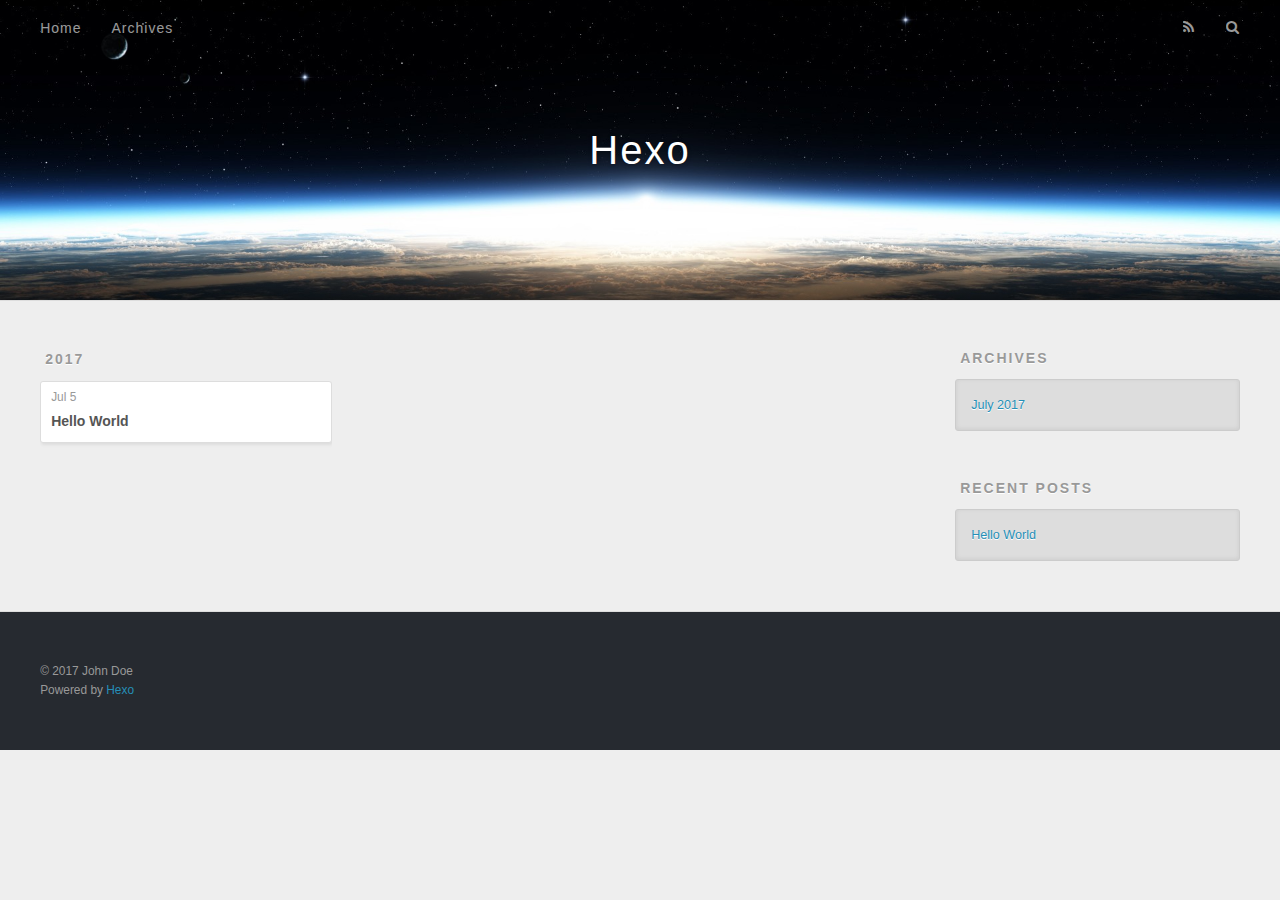
==== archives/index.html @ b9a2b040 "Site updated: 2017-07-05 23:31:53" ====
<!DOCTYPE html>
<html>
<head>
  <meta charset="utf-8">
  
  <title>Archives | Hexo</title>
  <meta name="viewport" content="width=device-width, initial-scale=1, maximum-scale=1">
  <meta property="og:type" content="website">
<meta property="og:title" content="Hexo">
<meta property="og:url" content="http://yoursite.com/archives/index.html">
<meta property="og:site_name" content="Hexo">
<meta name="twitter:card" content="summary">
<meta name="twitter:title" content="Hexo">
  
    <link rel="alternate" href="/atom.xml" title="Hexo" type="application/atom+xml">
  
  
    <link rel="icon" href="/favicon.png">
  
  
    <link href="//fonts.googleapis.com/css?family=Source+Code+Pro" rel="stylesheet" type="text/css">
  
  <link rel="stylesheet" href="/css/style.css">
  

</head>

<body>
  <div id="container">
    <div id="wrap">
      <header id="header">
  <div id="banner"></div>
  <div id="header-outer" class="outer">
    <div id="header-title" class="inner">
      <h1 id="logo-wrap">
        <a href="/" id="logo">Hexo</a>
      </h1>
      
    </div>
    <div id="header-inner" class="inner">
      <nav id="main-nav">
        <a id="main-nav-toggle" class="nav-icon"></a>
        
          <a class="main-nav-link" href="/">Home</a>
        
          <a class="main-nav-link" href="/archives">Archives</a>
        
      </nav>
      <nav id="sub-nav">
        
          <a id="nav-rss-link" class="nav-icon" href="/atom.xml" title="RSS Feed"></a>
        
        <a id="nav-search-btn" class="nav-icon" title="Search"></a>
      </nav>
      <div id="search-form-wrap">
        <form action="//google.com/search" method="get" accept-charset="UTF-8" class="search-form"><input type="search" name="q" class="search-form-input" placeholder="Search"><button type="submit" class="search-form-submit">&#xF002;</button><input type="hidden" name="sitesearch" value="http://yoursite.com"></form>
      </div>
    </div>
  </div>
</header>
      <div class="outer">
        <section id="main">
  
  
    
    
      
      
      <section class="archives-wrap">
        <div class="archive-year-wrap">
          <a href="/archives/2017" class="archive-year">2017</a>
        </div>
        <div class="archives">
    
    <article class="archive-article archive-type-post">
  <div class="archive-article-inner">
    <header class="archive-article-header">
      <a href="/2017/07/05/hello-world/" class="archive-article-date">
  <time datetime="2017-07-05T15:26:20.000Z" itemprop="datePublished">Jul 5</time>
</a>
      
  
    <h1 itemprop="name">
      <a class="archive-article-title" href="/2017/07/05/hello-world/">Hello World</a>
    </h1>
  

    </header>
  </div>
</article>
  
  
    </div></section>
  

</section>
        
          <aside id="sidebar">
  
    

  
    

  
    
  
    
  <div class="widget-wrap">
    <h3 class="widget-title">Archives</h3>
    <div class="widget">
      <ul class="archive-list"><li class="archive-list-item"><a class="archive-list-link" href="/archives/2017/07/">July 2017</a></li></ul>
    </div>
  </div>


  
    
  <div class="widget-wrap">
    <h3 class="widget-title">Recent Posts</h3>
    <div class="widget">
      <ul>
        
          <li>
            <a href="/2017/07/05/hello-world/">Hello World</a>
          </li>
        
      </ul>
    </div>
  </div>

  
</aside>
        
      </div>
      <footer id="footer">
  
  <div class="outer">
    <div id="footer-info" class="inner">
      &copy; 2017 John Doe<br>
      Powered by <a href="http://hexo.io/" target="_blank">Hexo</a>
    </div>
  </div>
</footer>
    </div>
    <nav id="mobile-nav">
  
    <a href="/" class="mobile-nav-link">Home</a>
  
    <a href="/archives" class="mobile-nav-link">Archives</a>
  
</nav>
    

<script src="//ajax.googleapis.com/ajax/libs/jquery/2.0.3/jquery.min.js"></script>


  <link rel="stylesheet" href="/fancybox/jquery.fancybox.css">
  <script src="/fancybox/jquery.fancybox.pack.js"></script>


<script src="/js/script.js"></script>

  </div>
</body>
</html>
---- css/style.css ----
body {
  width: 100%;
}
body:before,
body:after {
  content: "";
  display: table;
}
body:after {
  clear: both;
}
html,
body,
div,
span,
applet,
object,
iframe,
h1,
h2,
h3,
h4,
h5,
h6,
p,
blockquote,
pre,
a,
abbr,
acronym,
address,
big,
cite,
code,
del,
dfn,
em,
img,
ins,
kbd,
q,
s,
samp,
small,
strike,
strong,
sub,
sup,
tt,
var,
dl,
dt,
dd,
ol,
ul,
li,
fieldset,
form,
label,
legend,
table,
caption,
tbody,
tfoot,
thead,
tr,
th,
td {
  margin: 0;
  padding: 0;
  border: 0;
  outline: 0;
  font-weight: inherit;
  font-style: inherit;
  font-family: inherit;
  font-size: 100%;
  vertical-align: baseline;
}
body {
  line-height: 1;
  color: #000;
  background: #fff;
}
ol,
ul {
  list-style: none;
}
table {
  border-collapse: separate;
  border-spacing: 0;
  vertical-align: middle;
}
caption,
th,
td {
  text-align: left;
  font-weight: normal;
  vertical-align: middle;
}
a img {
  border: none;
}
input,
button {
  margin: 0;
  padding: 0;
}
input::-moz-focus-inner,
button::-moz-focus-inner {
  border: 0;
  padding: 0;
}
@font-face {
  font-family: FontAwesome;
  font-style: normal;
  font-weight: normal;
  src: url("fonts/fontawesome-webfont.eot?v=#4.0.3");
  src: url("fonts/fontawesome-webfont.eot?#iefix&v=#4.0.3") format("embedded-opentype"), url("fonts/fontawesome-webfont.woff?v=#4.0.3") format("woff"), url("fonts/fontawesome-webfont.ttf?v=#4.0.3") format("truetype"), url("fonts/fontawesome-webfont.svg#fontawesomeregular?v=#4.0.3") format("svg");
}
html,
body,
#container {
  height: 100%;
}
body {
  background: #eee;
  font: 14px "Helvetica Neue", Helvetica, Arial, sans-serif;
  -webkit-text-size-adjust: 100%;
}
.outer {
  max-width: 1220px;
  margin: 0 auto;
  padding: 0 20px;
}
.outer:before,
.outer:after {
  content: "";
  display: table;
}
.outer:after {
  clear: both;
}
.inner {
  display: inline;
  float: left;
  width: 98.33333333333333%;
  margin: 0 0.833333333333333%;
}
.left,
.alignleft {
  float: left;
}
.right,
.alignright {
  float: right;
}
.clear {
  clear: both;
}
#container {
  position: relative;
}
.mobile-nav-on {
  overflow: hidden;
}
#wrap {
  height: 100%;
  width: 100%;
  position: absolute;
  top: 0;
  left: 0;
  -webkit-transition: 0.2s ease-out;
  -moz-transition: 0.2s ease-out;
  -ms-transition: 0.2s ease-out;
  transition: 0.2s ease-out;
  z-index: 1;
  background: #eee;
}
.mobile-nav-on #wrap {
  left: 280px;
}
@media screen and (min-width: 768px) {
  #main {
    display: inline;
    float: left;
    width: 73.33333333333333%;
    margin: 0 0.833333333333333%;
  }
}
.article-date,
.article-category-link,
.archive-year,
.widget-title {
  text-decoration: none;
  text-transform: uppercase;
  letter-spacing: 2px;
  color: #999;
  margin-bottom: 1em;
  margin-left: 5px;
  line-height: 1em;
  text-shadow: 0 1px #fff;
  font-weight: bold;
}
.article-inner,
.archive-article-inner {
  background: #fff;
  -webkit-box-shadow: 1px 2px 3px #ddd;
  box-shadow: 1px 2px 3px #ddd;
  border: 1px solid #ddd;
  border-radius: 3px;
}
.article-entry h1,
.widget h1 {
  font-size: 2em;
}
.article-entry h2,
.widget h2 {
  font-size: 1.5em;
}
.article-entry h3,
.widget h3 {
  font-size: 1.3em;
}
.article-entry h4,
.widget h4 {
  font-size: 1.2em;
}
.article-entry h5,
.widget h5 {
  font-size: 1em;
}
.article-entry h6,
.widget h6 {
  font-size: 1em;
  color: #999;
}
.article-entry hr,
.widget hr {
  border: 1px dashed #ddd;
}
.article-entry strong,
.widget strong {
  font-weight: bold;
}
.article-entry em,
.widget em,
.article-entry cite,
.widget cite {
  font-style: italic;
}
.article-entry sup,
.widget sup,
.article-entry sub,
.widget sub {
  font-size: 0.75em;
  line-height: 0;
  position: relative;
  vertical-align: baseline;
}
.article-entry sup,
.widget sup {
  top: -0.5em;
}
.article-entry sub,
.widget sub {
  bottom: -0.2em;
}
.article-entry small,
.widget small {
  font-size: 0.85em;
}
.article-entry acronym,
.widget acronym,
.article-entry abbr,
.widget abbr {
  border-bottom: 1px dotted;
}
.article-entry ul,
.widget ul,
.article-entry ol,
.widget ol,
.article-entry dl,
.widget dl {
  margin: 0 20px;
  line-height: 1.6em;
}
.article-entry ul ul,
.widget ul ul,
.article-entry ol ul,
.widget ol ul,
.article-entry ul ol,
.widget ul ol,
.article-entry ol ol,
.widget ol ol {
  margin-top: 0;
  margin-bottom: 0;
}
.article-entry ul,
.widget ul {
  list-style: disc;
}
.article-entry ol,
.widget ol {
  list-style: decimal;
}
.article-entry dt,
.widget dt {
  font-weight: bold;
}
#header {
  height: 300px;
  position: relative;
  border-bottom: 1px solid #ddd;
}
#header:before,
#header:after {
  content: "";
  position: absolute;
  left: 0;
  right: 0;
  height: 40px;
}
#header:before {
  top: 0;
  background: -webkit-linear-gradient(rgba(0,0,0,0.2), transparent);
  background: -moz-linear-gradient(rgba(0,0,0,0.2), transparent);
  background: -ms-linear-gradient(rgba(0,0,0,0.2), transparent);
  background: linear-gradient(rgba(0,0,0,0.2), transparent);
}
#header:after {
  bottom: 0;
  background: -webkit-linear-gradient(transparent, rgba(0,0,0,0.2));
  background: -moz-linear-gradient(transparent, rgba(0,0,0,0.2));
  background: -ms-linear-gradient(transparent, rgba(0,0,0,0.2));
  background: linear-gradient(transparent, rgba(0,0,0,0.2));
}
#header-outer {
  height: 100%;
  position: relative;
}
#header-inner {
  position: relative;
  overflow: hidden;
}
#banner {
  position: absolute;
  top: 0;
  left: 0;
  width: 100%;
  height: 100%;
  background: url("images/banner.jpg") center #000;
  -webkit-background-size: cover;
  -moz-background-size: cover;
  background-size: cover;
  z-index: -1;
}
#header-title {
  text-align: center;
  height: 40px;
  position: absolute;
  top: 50%;
  left: 0;
  margin-top: -20px;
}
#logo,
#subtitle {
  text-decoration: none;
  color: #fff;
  font-weight: 300;
  text-shadow: 0 1px 4px rgba(0,0,0,0.3);
}
#logo {
  font-size: 40px;
  line-height: 40px;
  letter-spacing: 2px;
}
#subtitle {
  font-size: 16px;
  line-height: 16px;
  letter-spacing: 1px;
}
#subtitle-wrap {
  margin-top: 16px;
}
#main-nav {
  float: left;
  margin-left: -15px;
}
.nav-icon,
.main-nav-link {
  float: left;
  color: #fff;
  opacity: 0.6;
  text-decoration: none;
  text-shadow: 0 1px rgba(0,0,0,0.2);
  -webkit-transition: opacity 0.2s;
  -moz-transition: opacity 0.2s;
  -ms-transition: opacity 0.2s;
  transition: opacity 0.2s;
  display: block;
  padding: 20px 15px;
}
.nav-icon:hover,
.main-nav-link:hover {
  opacity: 1;
}
.nav-icon {
  font-family: FontAwesome;
  text-align: center;
  font-size: 14px;
  width: 14px;
  height: 14px;
  padding: 20px 15px;
  position: relative;
  cursor: pointer;
}
.main-nav-link {
  font-weight: 300;
  letter-spacing: 1px;
}
@media screen and (max-width: 479px) {
  .main-nav-link {
    display: none;
  }
}
#main-nav-toggle {
  display: none;
}
#main-nav-toggle:before {
  content: "\f0c9";
}
@media screen and (max-width: 479px) {
  #main-nav-toggle {
    display: block;
  }
}
#sub-nav {
  float: right;
  margin-right: -15px;
}
#nav-rss-link:before {
  content: "\f09e";
}
#nav-search-btn:before {
  content: "\f002";
}
#search-form-wrap {
  position: absolute;
  top: 15px;
  width: 150px;
  height: 30px;
  right: -150px;
  opacity: 0;
  -webkit-transition: 0.2s ease-out;
  -moz-transition: 0.2s ease-out;
  -ms-transition: 0.2s ease-out;
  transition: 0.2s ease-out;
}
#search-form-wrap.on {
  opacity: 1;
  right: 0;
}
@media screen and (max-width: 479px) {
  #search-form-wrap {
    width: 100%;
    right: -100%;
  }
}
.search-form {
  position: absolute;
  top: 0;
  left: 0;
  right: 0;
  background: #fff;
  padding: 5px 15px;
  border-radius: 15px;
  -webkit-box-shadow: 0 0 10px rgba(0,0,0,0.3);
  box-shadow: 0 0 10px rgba(0,0,0,0.3);
}
.search-form-input {
  border: none;
  background: none;
  color: #555;
  width: 100%;
  font: 13px "Helvetica Neue", Helvetica, Arial, sans-serif;
  outline: none;
}
.search-form-input::-webkit-search-results-decoration,
.search-form-input::-webkit-search-cancel-button {
  -webkit-appearance: none;
}
.search-form-submit {
  position: absolute;
  top: 50%;
  right: 10px;
  margin-top: -7px;
  font: 13px FontAwesome;
  border: none;
  background: none;
  color: #bbb;
  cursor: pointer;
}
.search-form-submit:hover,
.search-form-submit:focus {
  color: #777;
}
.article {
  margin: 50px 0;
}
.article-inner {
  overflow: hidden;
}
.article-meta:before,
.article-meta:after {
  content: "";
  display: table;
}
.article-meta:after {
  clear: both;
}
.article-date {
  float: left;
}
.article-category {
  float: left;
  line-height: 1em;
  color: #ccc;
  text-shadow: 0 1px #fff;
  margin-left: 8px;
}
.article-category:before {
  content: "\2022";
}
.article-category-link {
  margin: 0 12px 1em;
}
.article-header {
  padding: 20px 20px 0;
}
.article-title {
  text-decoration: none;
  font-size: 2em;
  font-weight: bold;
  color: #555;
  line-height: 1.1em;
  -webkit-transition: color 0.2s;
  -moz-transition: color 0.2s;
  -ms-transition: color 0.2s;
  transition: color 0.2s;
}
a.article-title:hover {
  color: #258fb8;
}
.article-entry {
  color: #555;
  padding: 0 20px;
}
.article-entry:before,
.article-entry:after {
  content: "";
  display: table;
}
.article-entry:after {
  clear: both;
}
.article-entry p,
.article-entry table {
  line-height: 1.6em;
  margin: 1.6em 0;
}
.article-entry h1,
.article-entry h2,
.article-entry h3,
.article-entry h4,
.article-entry h5,
.article-entry h6 {
  font-weight: bold;
}
.article-entry h1,
.article-entry h2,
.article-entry h3,
.article-entry h4,
.article-entry h5,
.article-entry h6 {
  line-height: 1.1em;
  margin: 1.1em 0;
}
.article-entry a {
  color: #258fb8;
  text-decoration: none;
}
.article-entry a:hover {
  text-decoration: underline;
}
.article-entry ul,
.article-entry ol,
.article-entry dl {
  margin-top: 1.6em;
  margin-bottom: 1.6em;
}
.article-entry img,
.article-entry video {
  max-width: 100%;
  height: auto;
  display: block;
  margin: auto;
}
.article-entry iframe {
  border: none;
}
.article-entry table {
  width: 100%;
  border-collapse: collapse;
  border-spacing: 0;
}
.article-entry th {
  font-weight: bold;
  border-bottom: 3px solid #ddd;
  padding-bottom: 0.5em;
}
.article-entry td {
  border-bottom: 1px solid #ddd;
  padding: 10px 0;
}
.article-entry blockquote {
  font-family: Georgia, "Times New Roman", serif;
  font-size: 1.4em;
  margin: 1.6em 20px;
  text-align: center;
}
.article-entry blockquote footer {
  font-size: 14px;
  margin: 1.6em 0;
  font-family: "Helvetica Neue", Helvetica, Arial, sans-serif;
}
.article-entry blockquote footer cite:before {
  content: "—";
  padding: 0 0.5em;
}
.article-entry .pullquote {
  text-align: left;
  width: 45%;
  margin: 0;
}
.article-entry .pullquote.left {
  margin-left: 0.5em;
  margin-right: 1em;
}
.article-entry .pullquote.right {
  margin-right: 0.5em;
  margin-left: 1em;
}
.article-entry .caption {
  color: #999;
  display: block;
  font-size: 0.9em;
  margin-top: 0.5em;
  position: relative;
  text-align: center;
}
.article-entry .video-container {
  position: relative;
  padding-top: 56.25%;
  height: 0;
  overflow: hidden;
}
.article-entry .video-container iframe,
.article-entry .video-container object,
.article-entry .video-container embed {
  position: absolute;
  top: 0;
  left: 0;
  width: 100%;
  height: 100%;
  margin-top: 0;
}
.article-more-link a {
  display: inline-block;
  line-height: 1em;
  padding: 6px 15px;
  border-radius: 15px;
  background: #eee;
  color: #999;
  text-shadow: 0 1px #fff;
  text-decoration: none;
}
.article-more-link a:hover {
  background: #258fb8;
  color: #fff;
  text-decoration: none;
  text-shadow: 0 1px #1e7293;
}
.article-footer {
  font-size: 0.85em;
  line-height: 1.6em;
  border-top: 1px solid #ddd;
  padding-top: 1.6em;
  margin: 0 20px 20px;
}
.article-footer:before,
.article-footer:after {
  content: "";
  display: table;
}
.article-footer:after {
  clear: both;
}
.article-footer a {
  color: #999;
  text-decoration: none;
}
.article-footer a:hover {
  color: #555;
}
.article-tag-list-item {
  float: left;
  margin-right: 10px;
}
.article-tag-list-link:before {
  content: "#";
}
.article-comment-link {
  float: right;
}
.article-comment-link:before {
  content: "\f075";
  font-family: FontAwesome;
  padding-right: 8px;
}
.article-share-link {
  cursor: pointer;
  float: right;
  margin-left: 20px;
}
.article-share-link:before {
  content: "\f064";
  font-family: FontAwesome;
  padding-right: 6px;
}
#article-nav {
  position: relative;
}
#article-nav:before,
#article-nav:after {
  content: "";
  display: table;
}
#article-nav:after {
  clear: both;
}
@media screen and (min-width: 768px) {
  #article-nav {
    margin: 50px 0;
  }
  #article-nav:before {
    width: 8px;
    height: 8px;
    position: absolute;
    top: 50%;
    left: 50%;
    margin-top: -4px;
    margin-left: -4px;
    content: "";
    border-radius: 50%;
    background: #ddd;
    -webkit-box-shadow: 0 1px 2px #fff;
    box-shadow: 0 1px 2px #fff;
  }
}
.article-nav-link-wrap {
  text-decoration: none;
  text-shadow: 0 1px #fff;
  color: #999;
  -webkit-box-sizing: border-box;
  -moz-box-sizing: border-box;
  box-sizing: border-box;
  margin-top: 50px;
  text-align: center;
  display: block;
}
.article-nav-link-wrap:hover {
  color: #555;
}
@media screen and (min-width: 768px) {
  .article-nav-link-wrap {
    width: 50%;
    margin-top: 0;
  }
}
@media screen and (min-width: 768px) {
  #article-nav-newer {
    float: left;
    text-align: right;
    padding-right: 20px;
  }
}
@media screen and (min-width: 768px) {
  #article-nav-older {
    float: right;
    text-align: left;
    padding-left: 20px;
  }
}
.article-nav-caption {
  text-transform: uppercase;
  letter-spacing: 2px;
  color: #ddd;
  line-height: 1em;
  font-weight: bold;
}
#article-nav-newer .article-nav-caption {
  margin-right: -2px;
}
.article-nav-title {
  font-size: 0.85em;
  line-height: 1.6em;
  margin-top: 0.5em;
}
.article-share-box {
  position: absolute;
  display: none;
  background: #fff;
  -webkit-box-shadow: 1px 2px 10px rgba(0,0,0,0.2);
  box-shadow: 1px 2px 10px rgba(0,0,0,0.2);
  border-radius: 3px;
  margin-left: -145px;
  overflow: hidden;
  z-index: 1;
}
.article-share-box.on {
  display: block;
}
.article-share-input {
  width: 100%;
  background: none;
  -webkit-box-sizing: border-box;
  -moz-box-sizing: border-box;
  box-sizing: border-box;
  font: 14px "Helvetica Neue", Helvetica, Arial, sans-serif;
  padding: 0 15px;
  color: #555;
  outline: none;
  border: 1px solid #ddd;
  border-radius: 3px 3px 0 0;
  height: 36px;
  line-height: 36px;
}
.article-share-links {
  background: #eee;
}
.article-share-links:before,
.article-share-links:after {
  content: "";
  display: table;
}
.article-share-links:after {
  clear: both;
}
.article-share-twitter,
.article-share-facebook,
.article-share-pinterest,
.article-share-google {
  width: 50px;
  height: 36px;
  display: block;
  float: left;
  position: relative;
  color: #999;
  text-shadow: 0 1px #fff;
}
.article-share-twitter:before,
.article-share-facebook:before,
.article-share-pinterest:before,
.article-share-google:before {
  font-size: 20px;
  font-family: FontAwesome;
  width: 20px;
  height: 20px;
  position: absolute;
  top: 50%;
  left: 50%;
  margin-top: -10px;
  margin-left: -10px;
  text-align: center;
}
.article-share-twitter:hover,
.article-share-facebook:hover,
.article-share-pinterest:hover,
.article-share-google:hover {
  color: #fff;
}
.article-share-twitter:before {
  content: "\f099";
}
.article-share-twitter:hover {
  background: #00aced;
  text-shadow: 0 1px #008abe;
}
.article-share-facebook:before {
  content: "\f09a";
}
.article-share-facebook:hover {
  background: #3b5998;
  text-shadow: 0 1px #2f477a;
}
.article-share-pinterest:before {
  content: "\f0d2";
}
.article-share-pinterest:hover {
  background: #cb2027;
  text-shadow: 0 1px #a21a1f;
}
.article-share-google:before {
  content: "\f0d5";
}
.article-share-google:hover {
  background: #dd4b39;
  text-shadow: 0 1px #be3221;
}
.article-gallery {
  background: #000;
  position: relative;
}
.article-gallery-photos {
  position: relative;
  overflow: hidden;
}
.article-gallery-img {
  display: none;
  max-width: 100%;
}
.article-gallery-img:first-child {
  display: block;
}
.article-gallery-img.loaded {
  position: absolute;
  display: block;
}
.article-gallery-img img {
  display: block;
  max-width: 100%;
  margin: 0 auto;
}
#comments {
  background: #fff;
  -webkit-box-shadow: 1px 2px 3px #ddd;
  box-shadow: 1px 2px 3px #ddd;
  padding: 20px;
  border: 1px solid #ddd;
  border-radius: 3px;
  margin: 50px 0;
}
#comments a {
  color: #258fb8;
}
.archives-wrap {
  margin: 50px 0;
}
.archives:before,
.archives:after {
  content: "";
  display: table;
}
.archives:after {
  clear: both;
}
.archive-year-wrap {
  margin-bottom: 1em;
}
.archives {
  -webkit-column-gap: 10px;
  -moz-column-gap: 10px;
  column-gap: 10px;
}
@media screen and (min-width: 480px) and (max-width: 767px) {
  .archives {
    -webkit-column-count: 2;
    -moz-column-count: 2;
    column-count: 2;
  }
}
@media screen and (min-width: 768px) {
  .archives {
    -webkit-column-count: 3;
    -moz-column-count: 3;
    column-count: 3;
  }
}
.archive-article {
  -webkit-column-break-inside: avoid;
  page-break-inside: avoid;
  overflow: hidden;
  break-inside: avoid-column;
}
.archive-article-inner {
  padding: 10px;
  margin-bottom: 15px;
}
.archive-article-title {
  text-decoration: none;
  font-weight: bold;
  color: #555;
  -webkit-transition: color 0.2s;
  -moz-transition: color 0.2s;
  -ms-transition: color 0.2s;
  transition: color 0.2s;
  line-height: 1.6em;
}
.archive-article-title:hover {
  color: #258fb8;
}
.archive-article-footer {
  margin-top: 1em;
}
.archive-article-date {
  color: #999;
  text-decoration: none;
  font-size: 0.85em;
  line-height: 1em;
  margin-bottom: 0.5em;
  display: block;
}
#page-nav {
  margin: 50px auto;
  background: #fff;
  -webkit-box-shadow: 1px 2px 3px #ddd;
  box-shadow: 1px 2px 3px #ddd;
  border: 1px solid #ddd;
  border-radius: 3px;
  text-align: center;
  color: #999;
  overflow: hidden;
}
#page-nav:before,
#page-nav:after {
  content: "";
  display: table;
}
#page-nav:after {
  clear: both;
}
#page-nav a,
#page-nav span {
  padding: 10px 20px;
  line-height: 1;
  height: 2ex;
}
#page-nav a {
  color: #999;
  text-decoration: none;
}
#page-nav a:hover {
  background: #999;
  color: #fff;
}
#page-nav .prev {
  float: left;
}
#page-nav .next {
  float: right;
}
#page-nav .page-number {
  display: inline-block;
}
@media screen and (max-width: 479px) {
  #page-nav .page-number {
    display: none;
  }
}
#page-nav .current {
  color: #555;
  font-weight: bold;
}
#page-nav .space {
  color: #ddd;
}
#footer {
  background: #262a30;
  padding: 50px 0;
  border-top: 1px solid #ddd;
  color: #999;
}
#footer a {
  color: #258fb8;
  text-decoration: none;
}
#footer a:hover {
  text-decoration: underline;
}
#footer-info {
  line-height: 1.6em;
  font-size: 0.85em;
}
.article-entry pre,
.article-entry .highlight {
  background: #2d2d2d;
  margin: 0 -20px;
  padding: 15px 20px;
  border-style: solid;
  border-color: #ddd;
  border-width: 1px 0;
  overflow: auto;
  color: #ccc;
  line-height: 22.400000000000002px;
}
.article-entry .highlight .gutter pre,
.article-entry .gist .gist-file .gist-data .line-numbers {
  color: #666;
  font-size: 0.85em;
}
.article-entry pre,
.article-entry code {
  font-family: "Source Code Pro", Consolas, Monaco, Menlo, Consolas, monospace;
}
.article-entry code {
  background: #eee;
  text-shadow: 0 1px #fff;
  padding: 0 0.3em;
}
.article-entry pre code {
  background: none;
  text-shadow: none;
  padding: 0;
}
.article-entry .highlight pre {
  border: none;
  margin: 0;
  padding: 0;
}
.article-entry .highlight table {
  margin: 0;
  width: auto;
}
.article-entry .highlight td {
  border: none;
  padding: 0;
}
.article-entry .highlight figcaption {
  font-size: 0.85em;
  color: #999;
  line-height: 1em;
  margin-bottom: 1em;
}
.article-entry .highlight figcaption:before,
.article-entry .highlight figcaption:after {
  content: "";
  display: table;
}
.article-entry .highlight figcaption:after {
  clear: both;
}
.article-entry .highlight figcaption a {
  float: right;
}
.article-entry .highlight .gutter pre {
  text-align: right;
  padding-right: 20px;
}
.article-entry .highlight .line {
  height: 22.400000000000002px;
}
.article-entry .highlight .line.marked {
  background: #515151;
}
.article-entry .gist {
  margin: 0 -20px;
  border-style: solid;
  border-color: #ddd;
  border-width: 1px 0;
  background: #2d2d2d;
  padding: 15px 20px 15px 0;
}
.article-entry .gist .gist-file {
  border: none;
  font-family: "Source Code Pro", Consolas, Monaco, Menlo, Consolas, monospace;
  margin: 0;
}
.article-entry .gist .gist-file .gist-data {
  background: none;
  border: none;
}
.article-entry .gist .gist-file .gist-data .line-numbers {
  background: none;
  border: none;
  padding: 0 20px 0 0;
}
.article-entry .gist .gist-file .gist-data .line-data {
  padding: 0 !important;
}
.article-entry .gist .gist-file .highlight {
  margin: 0;
  padding: 0;
  border: none;
}
.article-entry .gist .gist-file .gist-meta {
  background: #2d2d2d;
  color: #999;
  font: 0.85em "Helvetica Neue", Helvetica, Arial, sans-serif;
  text-shadow: 0 0;
  padding: 0;
  margin-top: 1em;
  margin-left: 20px;
}
.article-entry .gist .gist-file .gist-meta a {
  color: #258fb8;
  font-weight: normal;
}
.article-entry .gist .gist-file .gist-meta a:hover {
  text-decoration: underline;
}
pre .comment,
pre .title {
  color: #999;
}
pre .variable,
pre .attribute,
pre .tag,
pre .regexp,
pre .ruby .constant,
pre .xml .tag .title,
pre .xml .pi,
pre .xml .doctype,
pre .html .doctype,
pre .css .id,
pre .css .class,
pre .css .pseudo {
  color: #f2777a;
}
pre .number,
pre .preprocessor,
pre .built_in,
pre .literal,
pre .params,
pre .constant {
  color: #f99157;
}
pre .class,
pre .ruby .class .title,
pre .css .rules .attribute {
  color: #9c9;
}
pre .string,
pre .value,
pre .inheritance,
pre .header,
pre .ruby .symbol,
pre .xml .cdata {
  color: #9c9;
}
pre .css .hexcolor {
  color: #6cc;
}
pre .function,
pre .python .decorator,
pre .python .title,
pre .ruby .function .title,
pre .ruby .title .keyword,
pre .perl .sub,
pre .javascript .title,
pre .coffeescript .title {
  color: #69c;
}
pre .keyword,
pre .javascript .function {
  color: #c9c;
}
@media screen and (max-width: 479px) {
  #mobile-nav {
    position: absolute;
    top: 0;
    left: 0;
    width: 280px;
    height: 100%;
    background: #191919;
    border-right: 1px solid #fff;
  }
}
@media screen and (max-width: 479px) {
  .mobile-nav-link {
    display: block;
    color: #999;
    text-decoration: none;
    padding: 15px 20px;
    font-weight: bold;
  }
  .mobile-nav-link:hover {
    color: #fff;
  }
}
@media screen and (min-width: 768px) {
  #sidebar {
    display: inline;
    float: left;
    width: 23.333333333333332%;
    margin: 0 0.833333333333333%;
  }
}
.widget-wrap {
  margin: 50px 0;
}
.widget {
  color: #777;
  text-shadow: 0 1px #fff;
  background: #ddd;
  -webkit-box-shadow: 0 -1px 4px #ccc inset;
  box-shadow: 0 -1px 4px #ccc inset;
  border: 1px solid #ccc;
  padding: 15px;
  border-radius: 3px;
}
.widget a {
  color: #258fb8;
  text-decoration: none;
}
.widget a:hover {
  text-decoration: underline;
}
.widget ul ul,
.widget ol ul,
.widget dl ul,
.widget ul ol,
.widget ol ol,
.widget dl ol,
.widget ul dl,
.widget ol dl,
.widget dl dl {
  margin-left: 15px;
  list-style: disc;
}
.widget {
  line-height: 1.6em;
  word-wrap: break-word;
  font-size: 0.9em;
}
.widget ul,
.widget ol {
  list-style: none;
  margin: 0;
}
.widget ul ul,
.widget ol ul,
.widget ul ol,
.widget ol ol {
  margin: 0 20px;
}
.widget ul ul,
.widget ol ul {
  list-style: disc;
}
.widget ul ol,
.widget ol ol {
  list-style: decimal;
}
.category-list-count,
.tag-list-count,
.archive-list-count {
  padding-left: 5px;
  color: #999;
  font-size: 0.85em;
}
.category-list-count:before,
.tag-list-count:before,
.archive-list-count:before {
  content: "(";
}
.category-list-count:after,
.tag-list-count:after,
.archive-list-count:after {
  content: ")";
}
.tagcloud a {
  margin-right: 5px;
  display: inline-block;
}
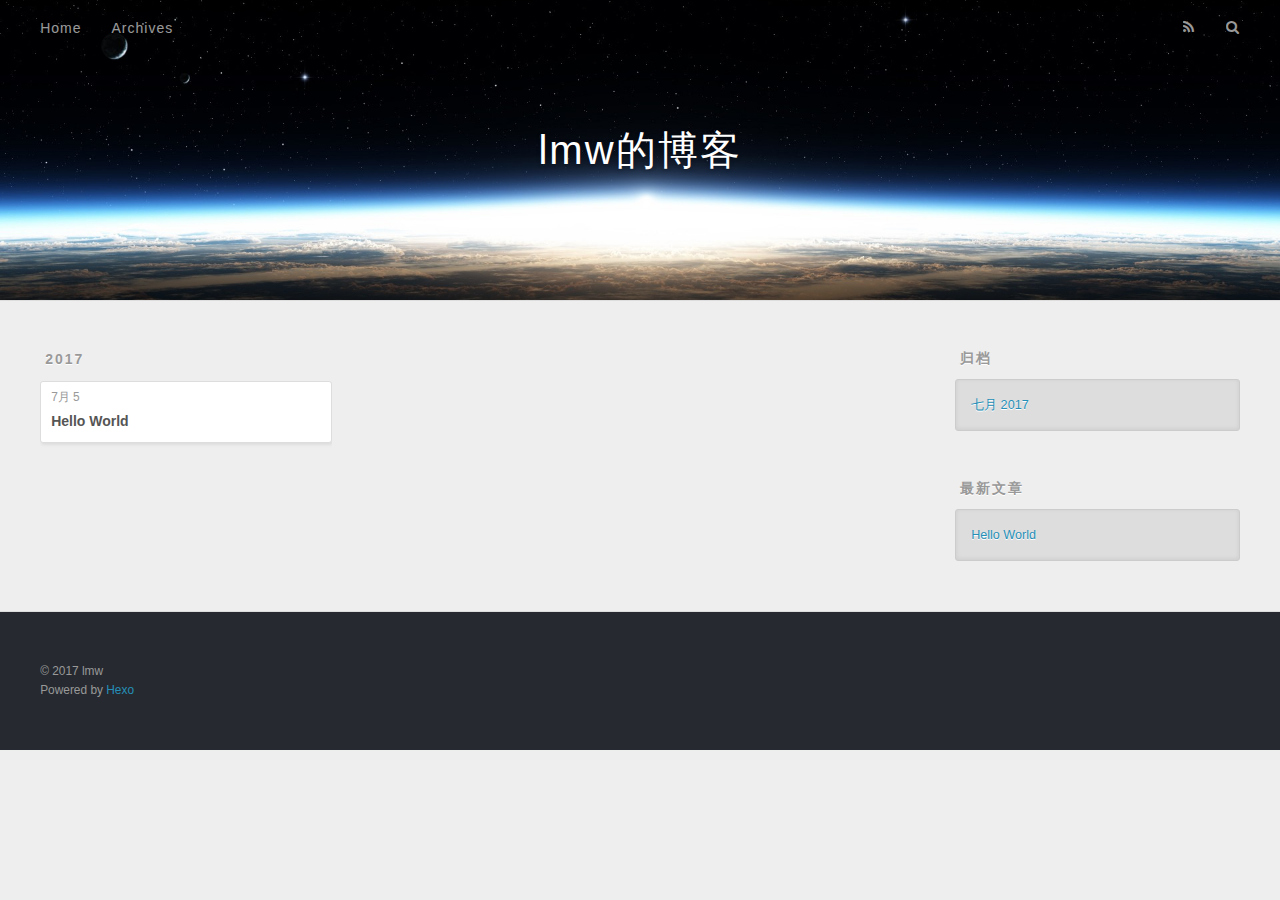
==== commit d905e5df: "Site updated: 2017-07-07 15:31:02" ====
--- a/archives/index.html
+++ b/archives/index.html
@@ -3,16 +3,16 @@
 <head>
   <meta charset="utf-8">
   
-  <title>Archives | Hexo</title>
+  <title>归档 | lmw的博客</title>
   <meta name="viewport" content="width=device-width, initial-scale=1, maximum-scale=1">
   <meta property="og:type" content="website">
-<meta property="og:title" content="Hexo">
+<meta property="og:title" content="lmw的博客">
 <meta property="og:url" content="http://yoursite.com/archives/index.html">
-<meta property="og:site_name" content="Hexo">
+<meta property="og:site_name" content="lmw的博客">
 <meta name="twitter:card" content="summary">
-<meta name="twitter:title" content="Hexo">
+<meta name="twitter:title" content="lmw的博客">
   
-    <link rel="alternate" href="/atom.xml" title="Hexo" type="application/atom+xml">
+    <link rel="alternate" href="/atom.xml" title="lmw的博客" type="application/atom+xml">
   
   
     <link rel="icon" href="/favicon.png">
@@ -33,7 +33,7 @@
   <div id="header-outer" class="outer">
     <div id="header-title" class="inner">
       <h1 id="logo-wrap">
-        <a href="/" id="logo">Hexo</a>
+        <a href="/" id="logo">lmw的博客</a>
       </h1>
       
     </div>
@@ -50,7 +50,7 @@
         
           <a id="nav-rss-link" class="nav-icon" href="/atom.xml" title="RSS Feed"></a>
         
-        <a id="nav-search-btn" class="nav-icon" title="Search"></a>
+        <a id="nav-search-btn" class="nav-icon" title="搜索"></a>
       </nav>
       <div id="search-form-wrap">
         <form action="//google.com/search" method="get" accept-charset="UTF-8" class="search-form"><input type="search" name="q" class="search-form-input" placeholder="Search"><button type="submit" class="search-form-submit">&#xF002;</button><input type="hidden" name="sitesearch" value="http://yoursite.com"></form>
@@ -76,7 +76,7 @@
   <div class="archive-article-inner">
     <header class="archive-article-header">
       <a href="/2017/07/05/hello-world/" class="archive-article-date">
-  <time datetime="2017-07-05T15:26:20.000Z" itemprop="datePublished">Jul 5</time>
+  <time datetime="2017-07-05T15:26:20.000Z" itemprop="datePublished">7月 5</time>
 </a>
       
   
@@ -107,9 +107,9 @@
   
     
   <div class="widget-wrap">
-    <h3 class="widget-title">Archives</h3>
+    <h3 class="widget-title">归档</h3>
     <div class="widget">
-      <ul class="archive-list"><li class="archive-list-item"><a class="archive-list-link" href="/archives/2017/07/">July 2017</a></li></ul>
+      <ul class="archive-list"><li class="archive-list-item"><a class="archive-list-link" href="/archives/2017/07/">七月 2017</a></li></ul>
     </div>
   </div>
 
@@ -117,7 +117,7 @@
   
     
   <div class="widget-wrap">
-    <h3 class="widget-title">Recent Posts</h3>
+    <h3 class="widget-title">最新文章</h3>
     <div class="widget">
       <ul>
         
@@ -137,7 +137,7 @@
   
   <div class="outer">
     <div id="footer-info" class="inner">
-      &copy; 2017 John Doe<br>
+      &copy; 2017 lmw<br>
       Powered by <a href="http://hexo.io/" target="_blank">Hexo</a>
     </div>
   </div>
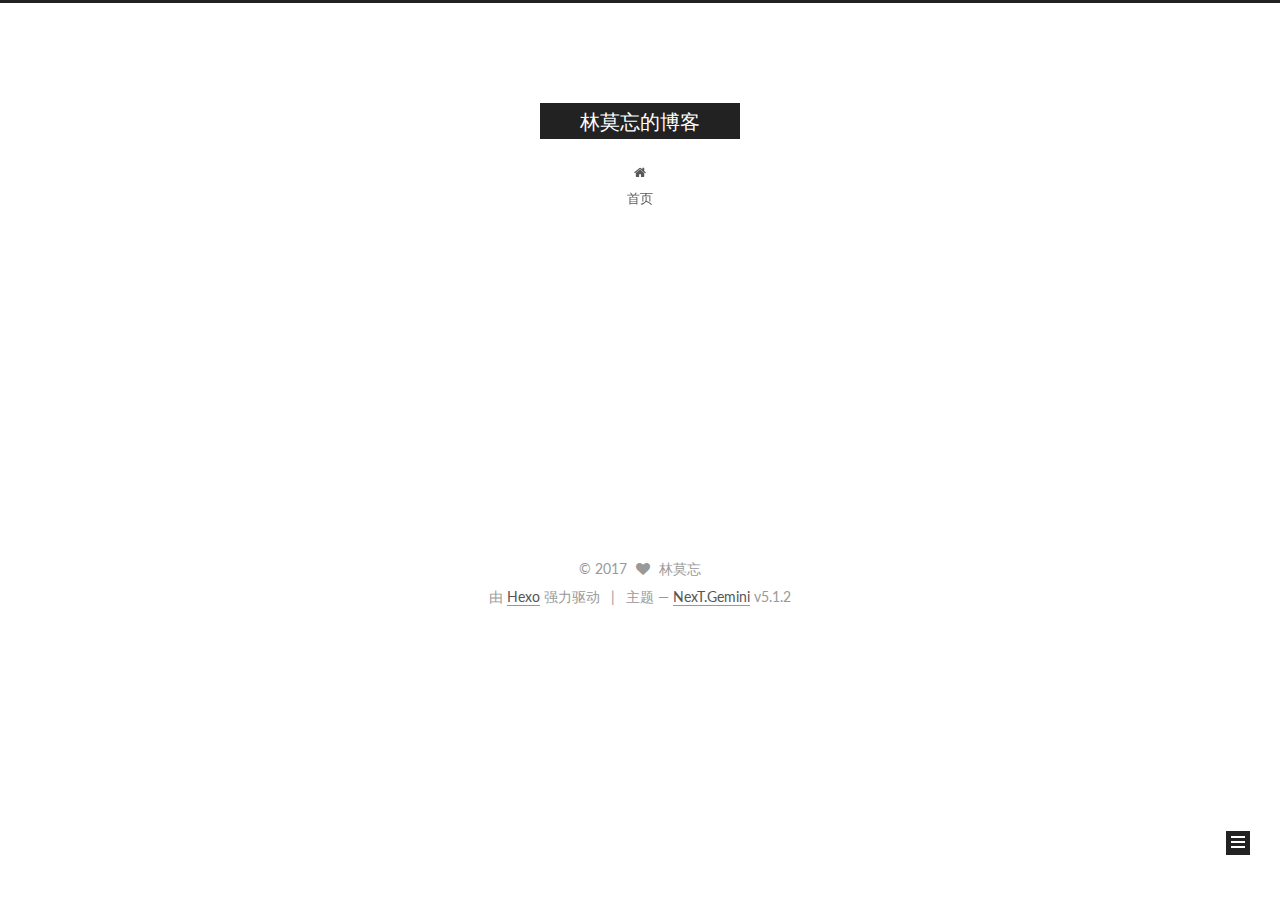
==== commit 05344d78: "Site updated: 2017-09-01 17:07:36" ====
--- a/archives/index.html
+++ b/archives/index.html
@@ -1,166 +1,544 @@
 <!DOCTYPE html>
-<html>
+
+
+
+  
+
+
+<html class="theme-next gemini use-motion" lang="zh-Hans">
 <head>
-  <meta charset="utf-8">
-  
-  <title>归档 | lmw的博客</title>
-  <meta name="viewport" content="width=device-width, initial-scale=1, maximum-scale=1">
-  <meta property="og:type" content="website">
-<meta property="og:title" content="lmw的博客">
+  <meta charset="UTF-8"/>
+<meta http-equiv="X-UA-Compatible" content="IE=edge" />
+<meta name="viewport" content="width=device-width, initial-scale=1, maximum-scale=1"/>
+<meta name="theme-color" content="#222">
+
+
+
+
+
+
+
+
+
+<meta http-equiv="Cache-Control" content="no-transform" />
+<meta http-equiv="Cache-Control" content="no-siteapp" />
+
+
+
+
+
+
+
+
+
+
+
+
+
+
+
+
+  
+  
+  <link href="/lib/fancybox/source/jquery.fancybox.css?v=2.1.5" rel="stylesheet" type="text/css" />
+
+
+
+
+  
+  
+  
+  
+
+  
+    
+    
+  
+
+  
+
+  
+
+  
+
+  
+
+  
+    
+    
+    <link href="//fonts.googleapis.com/css?family=Lato:300,300italic,400,400italic,700,700italic&subset=latin,latin-ext" rel="stylesheet" type="text/css">
+  
+
+
+
+
+
+
+<link href="/lib/font-awesome/css/font-awesome.min.css?v=4.6.2" rel="stylesheet" type="text/css" />
+
+<link href="/css/main.css?v=5.1.2" rel="stylesheet" type="text/css" />
+
+
+  <meta name="keywords" content="Hexo, NexT" />
+
+
+
+
+
+
+
+
+  <link rel="shortcut icon" type="image/x-icon" href="/favicon.ico?v=5.1.2" />
+
+
+
+
+
+
+<meta property="og:type" content="website">
+<meta property="og:title" content="林莫忘的博客">
 <meta property="og:url" content="http://yoursite.com/archives/index.html">
-<meta property="og:site_name" content="lmw的博客">
+<meta property="og:site_name" content="林莫忘的博客">
 <meta name="twitter:card" content="summary">
-<meta name="twitter:title" content="lmw的博客">
-  
-    <link rel="alternate" href="/atom.xml" title="lmw的博客" type="application/atom+xml">
-  
-  
-    <link rel="icon" href="/favicon.png">
-  
-  
-    <link href="//fonts.googleapis.com/css?family=Source+Code+Pro" rel="stylesheet" type="text/css">
-  
-  <link rel="stylesheet" href="/css/style.css">
-  
+<meta name="twitter:title" content="林莫忘的博客">
+
+
+
+<script type="text/javascript" id="hexo.configurations">
+  var NexT = window.NexT || {};
+  var CONFIG = {
+    root: '/',
+    scheme: 'Gemini',
+    version: '5.1.2',
+    sidebar: {"position":"left","display":"post","offset":12,"offset_float":12,"b2t":false,"scrollpercent":false,"onmobile":false},
+    fancybox: true,
+    tabs: true,
+    motion: {"enable":true,"async":false,"transition":{"post_block":"fadeIn","post_header":"slideDownIn","post_body":"slideDownIn","coll_header":"slideLeftIn"}},
+    duoshuo: {
+      userId: '0',
+      author: '博主'
+    },
+    algolia: {
+      applicationID: '',
+      apiKey: '',
+      indexName: '',
+      hits: {"per_page":10},
+      labels: {"input_placeholder":"Search for Posts","hits_empty":"We didn't find any results for the search: ${query}","hits_stats":"${hits} results found in ${time} ms"}
+    }
+  };
+</script>
+
+
+
+  <link rel="canonical" href="http://yoursite.com/archives/"/>
+
+
+
+
+
+  <title>归档 | 林莫忘的博客</title>
+  
+
+
+
+
+
+
+
 
 </head>
 
-<body>
-  <div id="container">
-    <div id="wrap">
-      <header id="header">
-  <div id="banner"></div>
-  <div id="header-outer" class="outer">
-    <div id="header-title" class="inner">
-      <h1 id="logo-wrap">
-        <a href="/" id="logo">lmw的博客</a>
-      </h1>
-      
+<body itemscope itemtype="http://schema.org/WebPage" lang="zh-Hans">
+
+  
+  
+    
+  
+
+  <div class="container sidebar-position-left page-archive">
+    <div class="headband"></div>
+
+    <header id="header" class="header" itemscope itemtype="http://schema.org/WPHeader">
+      <div class="header-inner"><div class="site-brand-wrapper">
+  <div class="site-meta ">
+    
+
+    <div class="custom-logo-site-title">
+      <a href="/"  class="brand" rel="start">
+        <span class="logo-line-before"><i></i></span>
+        <span class="site-title">林莫忘的博客</span>
+        <span class="logo-line-after"><i></i></span>
+      </a>
     </div>
-    <div id="header-inner" class="inner">
-      <nav id="main-nav">
-        <a id="main-nav-toggle" class="nav-icon"></a>
-        
-          <a class="main-nav-link" href="/">Home</a>
-        
-          <a class="main-nav-link" href="/archives">Archives</a>
-        
-      </nav>
-      <nav id="sub-nav">
-        
-          <a id="nav-rss-link" class="nav-icon" href="/atom.xml" title="RSS Feed"></a>
-        
-        <a id="nav-search-btn" class="nav-icon" title="搜索"></a>
-      </nav>
-      <div id="search-form-wrap">
-        <form action="//google.com/search" method="get" accept-charset="UTF-8" class="search-form"><input type="search" name="q" class="search-form-input" placeholder="Search"><button type="submit" class="search-form-submit">&#xF002;</button><input type="hidden" name="sitesearch" value="http://yoursite.com"></form>
+      
+        <p class="site-subtitle"></p>
+      
+  </div>
+
+  <div class="site-nav-toggle">
+    <button>
+      <span class="btn-bar"></span>
+      <span class="btn-bar"></span>
+      <span class="btn-bar"></span>
+    </button>
+  </div>
+</div>
+
+<nav class="site-nav">
+  
+
+  
+    <ul id="menu" class="menu">
+      
+        
+        <li class="menu-item menu-item-home">
+          <a href="/" rel="section">
+            
+              <i class="menu-item-icon fa fa-fw fa-home"></i> <br />
+            
+            首页
+          </a>
+        </li>
+      
+
+      
+    </ul>
+  
+
+  
+</nav>
+
+
+
+ </div>
+    </header>
+
+    <main id="main" class="main">
+      <div class="main-inner">
+        <div class="content-wrap">
+          <div id="content" class="content">
+            
+
+  
+  
+  
+  <div class="post-block archive">
+    <div id="posts" class="posts-collapse">
+      <span class="archive-move-on"></span>
+
+      <span class="archive-page-counter">
+        
+        
+        
+          
+        
+        嗯..! 目前共计 1 篇日志。 继续努力。
+      </span>
+
+      
+
+        
+        
+        
+
+        
+          
+          <div class="collection-title">
+            <h1 class="archive-year" id="archive-year-2017">2017</h1>
+          </div>
+        
+        
+
+        
+
+  <article class="post post-type-normal" itemscope itemtype="http://schema.org/Article">
+    <header class="post-header">
+
+      <h2 class="post-title">
+        
+            <a class="post-title-link" href="/2017/07/05/hello-world/" itemprop="url">
+              
+                <span itemprop="name">如何使用hexo</span>
+              
+            </a>
+        
+      </h2>
+
+      <div class="post-meta">
+        <time class="post-time" itemprop="dateCreated"
+              datetime="2017-07-05T23:26:20+08:00"
+              content="2017-07-05" >
+          07-05
+        </time>
       </div>
+
+    </header>
+  </article>
+
+
+
+      
+
     </div>
   </div>
-</header>
-      <div class="outer">
-        <section id="main">
-  
-  
-    
-    
-      
-      
-      <section class="archives-wrap">
-        <div class="archive-year-wrap">
-          <a href="/archives/2017" class="archive-year">2017</a>
+  
+  
+  
+
+  
+
+
+
+          </div>
+          
+
+
+          
+
         </div>
-        <div class="archives">
-    
-    <article class="archive-article archive-type-post">
-  <div class="archive-article-inner">
-    <header class="archive-article-header">
-      <a href="/2017/07/05/hello-world/" class="archive-article-date">
-  <time datetime="2017-07-05T15:26:20.000Z" itemprop="datePublished">7月 5</time>
-</a>
-      
-  
-    <h1 itemprop="name">
-      <a class="archive-article-title" href="/2017/07/05/hello-world/">Hello World</a>
-    </h1>
-  
-
-    </header>
-  </div>
-</article>
-  
-  
-    </div></section>
-  
-
-</section>
-        
-          <aside id="sidebar">
-  
-    
-
-  
-    
-
-  
-    
-  
-    
-  <div class="widget-wrap">
-    <h3 class="widget-title">归档</h3>
-    <div class="widget">
-      <ul class="archive-list"><li class="archive-list-item"><a class="archive-list-link" href="/archives/2017/07/">七月 2017</a></li></ul>
+        
+          
+  
+  <div class="sidebar-toggle">
+    <div class="sidebar-toggle-line-wrap">
+      <span class="sidebar-toggle-line sidebar-toggle-line-first"></span>
+      <span class="sidebar-toggle-line sidebar-toggle-line-middle"></span>
+      <span class="sidebar-toggle-line sidebar-toggle-line-last"></span>
     </div>
   </div>
 
-
-  
-    
-  <div class="widget-wrap">
-    <h3 class="widget-title">最新文章</h3>
-    <div class="widget">
-      <ul>
-        
-          <li>
-            <a href="/2017/07/05/hello-world/">Hello World</a>
-          </li>
-        
-      </ul>
+  <aside id="sidebar" class="sidebar">
+    
+    <div class="sidebar-inner">
+
+      
+
+      
+
+      <section class="site-overview sidebar-panel sidebar-panel-active">
+        <div class="site-author motion-element" itemprop="author" itemscope itemtype="http://schema.org/Person">
+          
+            <p class="site-author-name" itemprop="name">林莫忘</p>
+            <p class="site-description motion-element" itemprop="description"></p>
+        </div>
+
+        <nav class="site-state motion-element">
+
+          
+            <div class="site-state-item site-state-posts">
+            
+              <a href="/archives">
+            
+                <span class="site-state-item-count">1</span>
+                <span class="site-state-item-name">日志</span>
+              </a>
+            </div>
+          
+
+          
+
+          
+
+        </nav>
+
+        
+
+        <div class="links-of-author motion-element">
+          
+        </div>
+
+        
+        
+
+        
+        
+
+        
+
+
+      </section>
+
+      
+
+      
+
     </div>
+  </aside>
+
+
+        
+      </div>
+    </main>
+
+    <footer id="footer" class="footer">
+      <div class="footer-inner">
+        <div class="copyright" >
+  
+  &copy; 
+  <span itemprop="copyrightYear">2017</span>
+  <span class="with-love">
+    <i class="fa fa-heart"></i>
+  </span>
+  <span class="author" itemprop="copyrightHolder">林莫忘</span>
+
+  
+</div>
+
+
+  <div class="powered-by">由 <a class="theme-link" href="https://hexo.io">Hexo</a> 强力驱动</div>
+
+  <span class="post-meta-divider">|</span>
+
+  <div class="theme-info">主题 &mdash; <a class="theme-link" href="https://github.com/iissnan/hexo-theme-next">NexT.Gemini</a> v5.1.2</div>
+
+
+        
+
+
+
+
+
+
+
+        
+      </div>
+    </footer>
+
+    
+      <div class="back-to-top">
+        <i class="fa fa-arrow-up"></i>
+        
+      </div>
+    
+
   </div>
 
   
-</aside>
-        
-      </div>
-      <footer id="footer">
-  
-  <div class="outer">
-    <div id="footer-info" class="inner">
-      &copy; 2017 lmw<br>
-      Powered by <a href="http://hexo.io/" target="_blank">Hexo</a>
-    </div>
-  </div>
-</footer>
-    </div>
-    <nav id="mobile-nav">
-  
-    <a href="/" class="mobile-nav-link">Home</a>
-  
-    <a href="/archives" class="mobile-nav-link">Archives</a>
-  
-</nav>
-    
-
-<script src="//ajax.googleapis.com/ajax/libs/jquery/2.0.3/jquery.min.js"></script>
-
-
-  <link rel="stylesheet" href="/fancybox/jquery.fancybox.css">
-  <script src="/fancybox/jquery.fancybox.pack.js"></script>
-
-
-<script src="/js/script.js"></script>
-
-  </div>
+
+<script type="text/javascript">
+  if (Object.prototype.toString.call(window.Promise) !== '[object Function]') {
+    window.Promise = null;
+  }
+</script>
+
+
+
+
+
+
+
+
+
+  
+
+
+
+
+
+
+
+
+
+
+
+
+  
+  <script type="text/javascript" src="/lib/jquery/index.js?v=2.1.3"></script>
+
+  
+  <script type="text/javascript" src="/lib/fastclick/lib/fastclick.min.js?v=1.0.6"></script>
+
+  
+  <script type="text/javascript" src="/lib/jquery_lazyload/jquery.lazyload.js?v=1.9.7"></script>
+
+  
+  <script type="text/javascript" src="/lib/velocity/velocity.min.js?v=1.2.1"></script>
+
+  
+  <script type="text/javascript" src="/lib/velocity/velocity.ui.min.js?v=1.2.1"></script>
+
+  
+  <script type="text/javascript" src="/lib/fancybox/source/jquery.fancybox.pack.js?v=2.1.5"></script>
+
+
+  
+
+
+  <script type="text/javascript" src="/js/src/utils.js?v=5.1.2"></script>
+
+  <script type="text/javascript" src="/js/src/motion.js?v=5.1.2"></script>
+
+
+
+  
+  
+
+
+  <script type="text/javascript" src="/js/src/affix.js?v=5.1.2"></script>
+
+  <script type="text/javascript" src="/js/src/schemes/pisces.js?v=5.1.2"></script>
+
+
+
+  <script type="text/javascript" src="/js/src/scrollspy.js?v=5.1.2"></script>
+<script type="text/javascript" src="/js/src/post-details.js?v=5.1.2"></script>
+
+
+  
+
+  
+
+
+  <script type="text/javascript" src="/js/src/bootstrap.js?v=5.1.2"></script>
+
+
+
+  
+
+
+  
+
+
+
+
+	
+
+
+
+
+
+  
+
+
+
+
+
+  
+
+
+
+
+
+
+
+
+  
+
+
+
+
+
+  
+
+  
+
+  
+
+  
+
+  
+
+  
+
 </body>
-</html>+</html>
--- a/css/main.css
+++ b/css/main.css
@@ -0,0 +1,2660 @@
+/* normalize.css v3.0.2 | MIT License | git.io/normalize */
+html {
+  font-family: sans-serif; /* 1 */
+  -ms-text-size-adjust: 100%; /* 2 */
+  -webkit-text-size-adjust: 100%; /* 2 */
+}
+body {
+  margin: 0;
+}
+article,
+aside,
+details,
+figcaption,
+figure,
+footer,
+header,
+hgroup,
+main,
+menu,
+nav,
+section,
+summary {
+  display: block;
+}
+audio,
+canvas,
+progress,
+video {
+  display: inline-block; /* 1 */
+  vertical-align: baseline; /* 2 */
+}
+audio:not([controls]) {
+  display: none;
+  height: 0;
+}
+[hidden],
+template {
+  display: none;
+}
+a {
+  background-color: transparent;
+}
+a:active,
+a:hover {
+  outline: 0;
+}
+abbr[title] {
+  border-bottom: 1px dotted;
+}
+b,
+strong {
+  font-weight: bold;
+}
+dfn {
+  font-style: italic;
+}
+h1 {
+  font-size: 2em;
+  margin: 0.67em 0;
+}
+mark {
+  background: #ff0;
+  color: #000;
+}
+small {
+  font-size: 80%;
+}
+sub,
+sup {
+  font-size: 75%;
+  line-height: 0;
+  position: relative;
+  vertical-align: baseline;
+}
+sup {
+  top: -0.5em;
+}
+sub {
+  bottom: -0.25em;
+}
+img {
+  border: 0;
+}
+svg:not(:root) {
+  overflow: hidden;
+}
+figure {
+  margin: 1em 40px;
+}
+hr {
+  -moz-box-sizing: content-box;
+  box-sizing: content-box;
+  height: 0;
+}
+pre {
+  overflow: auto;
+}
+code,
+kbd,
+pre,
+samp {
+  font-family: monospace, monospace;
+  font-size: 1em;
+}
+button,
+input,
+optgroup,
+select,
+textarea {
+  color: inherit; /* 1 */
+  font: inherit; /* 2 */
+  margin: 0; /* 3 */
+}
+button {
+  overflow: visible;
+}
+button,
+select {
+  text-transform: none;
+}
+button,
+html input[type="button"],
+input[type="reset"],
+input[type="submit"] {
+  -webkit-appearance: button; /* 2 */
+  cursor: pointer; /* 3 */
+}
+button[disabled],
+html input[disabled] {
+  cursor: default;
+}
+button::-moz-focus-inner,
+input::-moz-focus-inner {
+  border: 0;
+  padding: 0;
+}
+input {
+  line-height: normal;
+}
+input[type="checkbox"],
+input[type="radio"] {
+  box-sizing: border-box; /* 1 */
+  padding: 0; /* 2 */
+}
+input[type="number"]::-webkit-inner-spin-button,
+input[type="number"]::-webkit-outer-spin-button {
+  height: auto;
+}
+input[type="search"] {
+  -webkit-appearance: textfield; /* 1 */
+  -moz-box-sizing: content-box;
+  -webkit-box-sizing: content-box; /* 2 */
+  box-sizing: content-box;
+}
+input[type="search"]::-webkit-search-cancel-button,
+input[type="search"]::-webkit-search-decoration {
+  -webkit-appearance: none;
+}
+fieldset {
+  border: 1px solid #c0c0c0;
+  margin: 0 2px;
+  padding: 0.35em 0.625em 0.75em;
+}
+legend {
+  border: 0; /* 1 */
+  padding: 0; /* 2 */
+}
+textarea {
+  overflow: auto;
+}
+optgroup {
+  font-weight: bold;
+}
+table {
+  border-collapse: collapse;
+  border-spacing: 0;
+}
+td,
+th {
+  padding: 0;
+}
+::selection {
+  background: #262a30;
+  color: #fff;
+}
+body {
+  position: relative;
+  font-family: 'Lato', "PingFang SC", "Microsoft YaHei", sans-serif;
+  font-size: 14px;
+  line-height: 2;
+  color: #555;
+  background: #fff;
+}
+@media (max-width: 767px) {
+  body {
+    padding-right: 0 !important;
+  }
+}
+@media (min-width: 768px) and (max-width: 991px) {
+  body {
+    padding-right: 0 !important;
+  }
+}
+@media (min-width: 1600px) {
+  body {
+    font-size: 16px;
+  }
+}
+h1,
+h2,
+h3,
+h4,
+h5,
+h6 {
+  margin: 0;
+  padding: 0;
+  font-weight: bold;
+  line-height: 1.5;
+  font-family: 'Lato', "PingFang SC", "Microsoft YaHei", sans-serif;
+}
+h2,
+h3,
+h4,
+h5,
+h6 {
+  margin: 20px 0 15px;
+}
+h1 {
+  font-size: 22px;
+}
+@media (max-width: 767px) {
+  h1 {
+    font-size: 18px;
+  }
+}
+h2 {
+  font-size: 20px;
+}
+@media (max-width: 767px) {
+  h2 {
+    font-size: 16px;
+  }
+}
+h3 {
+  font-size: 18px;
+}
+@media (max-width: 767px) {
+  h3 {
+    font-size: 14px;
+  }
+}
+h4 {
+  font-size: 16px;
+}
+@media (max-width: 767px) {
+  h4 {
+    font-size: 12px;
+  }
+}
+h5 {
+  font-size: 14px;
+}
+@media (max-width: 767px) {
+  h5 {
+    font-size: 10px;
+  }
+}
+h6 {
+  font-size: 12px;
+}
+@media (max-width: 767px) {
+  h6 {
+    font-size: 8px;
+  }
+}
+p {
+  margin: 0 0 20px 0;
+}
+a {
+  color: #555;
+  text-decoration: none;
+  outline: none;
+  border-bottom: 1px solid #999;
+  word-wrap: break-word;
+}
+a:hover {
+  color: #222;
+  border-bottom-color: #222;
+}
+blockquote {
+  margin: 0;
+  padding: 0;
+}
+img {
+  display: block;
+  margin: auto;
+  max-width: 100%;
+  height: auto;
+}
+hr {
+  margin: 40px 0;
+  height: 3px;
+  border: none;
+  background-color: #ddd;
+  background-image: repeating-linear-gradient(-45deg, #fff, #fff 4px, transparent 4px, transparent 8px);
+}
+blockquote {
+  padding: 0 15px;
+  color: #666;
+  border-left: 4px solid #ddd;
+}
+blockquote cite::before {
+  content: "-";
+  padding: 0 5px;
+}
+dt {
+  font-weight: 700;
+}
+dd {
+  margin: 0;
+  padding: 0;
+}
+kbd {
+  border: 1px solid #ccc;
+  border-radius: 0.2em;
+  box-shadow: 0.1em 0.1em 0.2em rgba(0,0,0,0.1);
+  background-color: #f9f9f9;
+  font-family: inherit;
+  background-image: -webkit-linear-gradient(top, #eee, #fff, #eee);
+  padding: 0.1em 0.3em;
+  white-space: nowrap;
+}
+.text-left {
+  text-align: left;
+}
+.text-center {
+  text-align: center;
+}
+.text-right {
+  text-align: right;
+}
+.text-justify {
+  text-align: justify;
+}
+.text-nowrap {
+  white-space: nowrap;
+}
+.text-lowercase {
+  text-transform: lowercase;
+}
+.text-uppercase {
+  text-transform: uppercase;
+}
+.text-capitalize {
+  text-transform: capitalize;
+}
+.center-block {
+  display: block;
+  margin-left: auto;
+  margin-right: auto;
+}
+.clearfix:before,
+.clearfix:after {
+  content: " ";
+  display: table;
+}
+.clearfix:after {
+  clear: both;
+}
+.pullquote {
+  width: 45%;
+}
+.pullquote.left {
+  float: left;
+  margin-left: 5px;
+  margin-right: 10px;
+}
+.pullquote.right {
+  float: right;
+  margin-left: 10px;
+  margin-right: 5px;
+}
+.affix.affix.affix {
+  position: fixed;
+}
+.translation {
+  margin-top: -20px;
+  font-size: 14px;
+  color: #999;
+}
+.scrollbar-measure {
+  width: 100px;
+  height: 100px;
+  overflow: scroll;
+  position: absolute;
+  top: -9999px;
+}
+.use-motion .motion-element {
+  opacity: 0;
+}
+table {
+  margin: 20px 0;
+  width: 100%;
+  border-collapse: collapse;
+  border-spacing: 0;
+  border: 1px solid #ddd;
+  font-size: 14px;
+  table-layout: fixed;
+  word-wrap: break-all;
+}
+table>tbody>tr:nth-of-type(odd) {
+  background-color: #f9f9f9;
+}
+table>tbody>tr:hover {
+  background-color: #f5f5f5;
+}
+caption,
+th,
+td {
+  padding: 8px;
+  text-align: left;
+  vertical-align: middle;
+  font-weight: normal;
+}
+th,
+td {
+  border-bottom: 3px solid #ddd;
+  border-right: 1px solid #eee;
+}
+th {
+  padding-bottom: 10px;
+  font-weight: 700;
+}
+td {
+  border-bottom-width: 1px;
+}
+html,
+body {
+  height: 100%;
+}
+.container {
+  position: relative;
+  min-height: 100%;
+}
+.header-inner {
+  margin: 0 auto;
+  padding: 100px 0 70px;
+  width: 700px;
+}
+@media (min-width: 1600px) {
+  .container .header-inner {
+    width: 900px;
+  }
+}
+.main-inner {
+  margin: 0 auto;
+  width: 700px;
+}
+@media (min-width: 1600px) {
+  .container .main-inner {
+    width: 900px;
+  }
+}
+.footer {
+  width: 100%;
+  min-height: 50px;
+}
+.footer-inner {
+  box-sizing: border-box;
+  margin: 20px auto;
+  width: 700px;
+}
+@media (min-width: 1600px) {
+  .container .footer-inner {
+    width: 900px;
+  }
+}
+pre,
+.highlight {
+  overflow: auto;
+  margin: 20px 0;
+  padding: 0;
+  font-size: 13px;
+  color: #4d4d4c;
+  background: #f7f7f7;
+  line-height: 1.6;
+}
+pre,
+code {
+  font-family: consolas, Menlo, "PingFang SC", "Microsoft YaHei", monospace;
+}
+code {
+  padding: 2px 4px;
+  word-wrap: break-word;
+  color: #555;
+  background: #eee;
+  border-radius: 3px;
+  font-size: 13px;
+}
+pre code {
+  padding: 0;
+  color: #4d4d4c;
+  background: none;
+  text-shadow: none;
+}
+.highlight {
+  border-radius: 1px;
+}
+.highlight pre {
+  border: none;
+  margin: 0;
+  padding: 10px 0;
+}
+.highlight table {
+  margin: 0;
+  width: auto;
+  border: none;
+}
+.highlight td {
+  border: none;
+  padding: 0;
+}
+.highlight figcaption {
+  font-size: 1em;
+  color: #4d4d4c;
+  line-height: 1em;
+  margin-bottom: 1em;
+}
+.highlight figcaption:before,
+.highlight figcaption:after {
+  content: " ";
+  display: table;
+}
+.highlight figcaption:after {
+  clear: both;
+}
+.highlight figcaption a {
+  float: right;
+  color: #4d4d4c;
+}
+.highlight figcaption a:hover {
+  border-bottom-color: #4d4d4c;
+}
+.highlight .gutter pre {
+  padding-left: 10px;
+  padding-right: 10px;
+  color: #869194;
+  text-align: right;
+  background-color: #eff2f3;
+}
+.highlight .code pre {
+  width: 100%;
+  padding-left: 10px;
+  padding-right: 10px;
+  background-color: #f7f7f7;
+}
+.highlight .line {
+  height: 20px;
+}
+.gutter {
+  -webkit-user-select: none;
+  -moz-user-select: none;
+  -ms-user-select: none;
+  user-select: none;
+}
+.gist table {
+  width: auto;
+}
+.gist table td {
+  border: none;
+}
+pre .deletion {
+  background: #fdd;
+}
+pre .addition {
+  background: #dfd;
+}
+pre .meta {
+  color: #8959a8;
+}
+pre .comment {
+  color: #8e908c;
+}
+pre .variable,
+pre .attribute,
+pre .tag,
+pre .regexp,
+pre .ruby .constant,
+pre .xml .tag .title,
+pre .xml .pi,
+pre .xml .doctype,
+pre .html .doctype,
+pre .css .id,
+pre .css .class,
+pre .css .pseudo {
+  color: #c82829;
+}
+pre .number,
+pre .preprocessor,
+pre .built_in,
+pre .literal,
+pre .params,
+pre .constant,
+pre .command {
+  color: #f5871f;
+}
+pre .ruby .class .title,
+pre .css .rules .attribute,
+pre .string,
+pre .value,
+pre .inheritance,
+pre .header,
+pre .ruby .symbol,
+pre .xml .cdata,
+pre .special,
+pre .number,
+pre .formula {
+  color: #718c00;
+}
+pre .title,
+pre .css .hexcolor {
+  color: #3e999f;
+}
+pre .function,
+pre .python .decorator,
+pre .python .title,
+pre .ruby .function .title,
+pre .ruby .title .keyword,
+pre .perl .sub,
+pre .javascript .title,
+pre .coffeescript .title {
+  color: #4271ae;
+}
+pre .keyword,
+pre .javascript .function {
+  color: #8959a8;
+}
+.full-image.full-image.full-image {
+  border: none;
+  max-width: 100%;
+  width: auto;
+  margin: 20px auto;
+}
+@media (min-width: 992px) {
+  .full-image.full-image.full-image {
+    max-width: none;
+    width: 110%;
+    margin: 25px -5%;
+  }
+}
+.blockquote-center,
+.page-home .post-type-quote blockquote,
+.page-post-detail .post-type-quote blockquote {
+  position: relative;
+  margin: 40px 0;
+  padding: 0;
+  border-left: none;
+  text-align: center;
+}
+.blockquote-center::before,
+.page-home .post-type-quote blockquote::before,
+.page-post-detail .post-type-quote blockquote::before,
+.blockquote-center::after,
+.page-home .post-type-quote blockquote::after,
+.page-post-detail .post-type-quote blockquote::after {
+  position: absolute;
+  content: ' ';
+  display: block;
+  width: 100%;
+  height: 24px;
+  opacity: 0.2;
+  background-repeat: no-repeat;
+  background-position: 0 -6px;
+  background-size: 22px 22px;
+}
+.blockquote-center::before,
+.page-home .post-type-quote blockquote::before,
+.page-post-detail .post-type-quote blockquote::before {
+  top: -20px;
+  background-image: url("../images/quote-l.svg");
+  border-top: 1px solid #ccc;
+}
+.blockquote-center::after,
+.page-home .post-type-quote blockquote::after,
+.page-post-detail .post-type-quote blockquote::after {
+  bottom: -20px;
+  background-image: url("../images/quote-r.svg");
+  border-bottom: 1px solid #ccc;
+  background-position: 100% 8px;
+}
+.blockquote-center p,
+.page-home .post-type-quote blockquote p,
+.page-post-detail .post-type-quote blockquote p,
+.blockquote-center div,
+.page-home .post-type-quote blockquote div,
+.page-post-detail .post-type-quote blockquote div {
+  text-align: center;
+}
+.post .post-body .group-picture img {
+  box-sizing: border-box;
+  padding: 0 3px;
+  border: none;
+}
+.post .group-picture-row {
+  overflow: hidden;
+  margin-top: 6px;
+}
+.post .group-picture-row:first-child {
+  margin-top: 0;
+}
+.post .group-picture-column {
+  float: left;
+}
+.page-post-detail .post-body .group-picture-column {
+  float: none;
+  margin-top: 10px;
+  width: auto !important;
+}
+.page-post-detail .post-body .group-picture-column img {
+  margin: 0 auto;
+}
+.page-archive .group-picture-container {
+  overflow: hidden;
+}
+.page-archive .group-picture-row {
+  float: left;
+}
+.page-archive .group-picture-row:first-child {
+  margin-top: 6px;
+}
+.page-archive .group-picture-column {
+  max-width: 150px;
+  max-height: 150px;
+}
+.post-body .note {
+  position: relative;
+  padding: 15px;
+  margin-bottom: 20px;
+  border: 1px solid #eee;
+  border-left-width: 5px;
+  border-radius: 3px;
+}
+.post-body .note h2,
+.post-body .note h3,
+.post-body .note h4,
+.post-body .note h5,
+.post-body .note h6 {
+  margin-top: 0;
+  margin-bottom: 0;
+  border-bottom: initial;
+  padding-top: 0 !important;
+}
+.post-body .note p:first-child,
+.post-body .note ul:first-child,
+.post-body .note ol:first-child,
+.post-body .note table:first-child,
+.post-body .note pre:first-child,
+.post-body .note blockquote:first-child {
+  margin-top: 0;
+}
+.post-body .note p:last-child,
+.post-body .note ul:last-child,
+.post-body .note ol:last-child,
+.post-body .note table:last-child,
+.post-body .note pre:last-child,
+.post-body .note blockquote:last-child {
+  margin-bottom: 0;
+}
+.post-body .note.default {
+  border-left-color: #777;
+}
+.post-body .note.default h2,
+.post-body .note.default h3,
+.post-body .note.default h4,
+.post-body .note.default h5,
+.post-body .note.default h6 {
+  color: #777;
+}
+.post-body .note.primary {
+  border-left-color: #6f42c1;
+}
+.post-body .note.primary h2,
+.post-body .note.primary h3,
+.post-body .note.primary h4,
+.post-body .note.primary h5,
+.post-body .note.primary h6 {
+  color: #6f42c1;
+}
+.post-body .note.info {
+  border-left-color: #428bca;
+}
+.post-body .note.info h2,
+.post-body .note.info h3,
+.post-body .note.info h4,
+.post-body .note.info h5,
+.post-body .note.info h6 {
+  color: #428bca;
+}
+.post-body .note.success {
+  border-left-color: #5cb85c;
+}
+.post-body .note.success h2,
+.post-body .note.success h3,
+.post-body .note.success h4,
+.post-body .note.success h5,
+.post-body .note.success h6 {
+  color: #5cb85c;
+}
+.post-body .note.warning {
+  border-left-color: #f0ad4e;
+}
+.post-body .note.warning h2,
+.post-body .note.warning h3,
+.post-body .note.warning h4,
+.post-body .note.warning h5,
+.post-body .note.warning h6 {
+  color: #f0ad4e;
+}
+.post-body .note.danger {
+  border-left-color: #d9534f;
+}
+.post-body .note.danger h2,
+.post-body .note.danger h3,
+.post-body .note.danger h4,
+.post-body .note.danger h5,
+.post-body .note.danger h6 {
+  color: #d9534f;
+}
+.post-body .label {
+  display: inline;
+  padding: 0 2px;
+  white-space: nowrap;
+}
+.post-body .label.default {
+  background-color: #f0f0f0;
+}
+.post-body .label.primary {
+  background-color: #efe6f7;
+}
+.post-body .label.info {
+  background-color: #e5f2f8;
+}
+.post-body .label.success {
+  background-color: #e7f4e9;
+}
+.post-body .label.warning {
+  background-color: #fcf6e1;
+}
+.post-body .label.danger {
+  background-color: #fae8eb;
+}
+.post-body .tabs {
+  position: relative;
+  display: block;
+  margin-bottom: 20px;
+  padding-top: 10px;
+}
+.post-body .tabs ul.nav-tabs {
+  margin: 0;
+  padding: 0;
+  display: flex;
+  margin-bottom: -1px;
+}
+@media (max-width: 413px) {
+  .post-body .tabs ul.nav-tabs {
+    display: block;
+    margin-bottom: 5px;
+  }
+}
+.post-body .tabs ul.nav-tabs li.tab {
+  list-style-type: none !important;
+  margin: 0 0.25em 0 0;
+  border-top: 3px solid transparent;
+  border-left: 1px solid transparent;
+  border-right: 1px solid transparent;
+}
+@media (max-width: 413px) {
+  .post-body .tabs ul.nav-tabs li.tab {
+    margin: initial;
+    border-top: 1px solid transparent;
+    border-left: 3px solid transparent;
+    border-right: 1px solid transparent;
+    border-bottom: 1px solid transparent;
+  }
+}
+.post-body .tabs ul.nav-tabs li.tab a {
+  outline: 0;
+  border-bottom: initial;
+  display: block;
+  line-height: 1.8em;
+  padding: 0.25em 0.75em;
+  transition-duration: 0.2s;
+  transition-timing-function: ease-out;
+  transition-delay: 0s;
+}
+.post-body .tabs ul.nav-tabs li.tab a i {
+  width: 1.285714285714286em;
+}
+.post-body .tabs ul.nav-tabs li.tab.active {
+  border-top: 3px solid #fc6423;
+  border-left: 1px solid #ddd;
+  border-right: 1px solid #ddd;
+  background-color: #fff;
+}
+@media (max-width: 413px) {
+  .post-body .tabs ul.nav-tabs li.tab.active {
+    border-top: 1px solid #ddd;
+    border-left: 3px solid #fc6423;
+    border-right: 1px solid #ddd;
+    border-bottom: 1px solid #ddd;
+  }
+}
+.post-body .tabs ul.nav-tabs li.tab.active a {
+  cursor: default;
+  color: #555;
+}
+.post-body .tabs .tab-content {
+  background-color: #fff;
+}
+.post-body .tabs .tab-content .tab-pane {
+  border: 1px solid #ddd;
+  padding: 20px 20px 0 20px;
+}
+.post-body .tabs .tab-content .tab-pane:not(.active) {
+  display: none !important;
+}
+.post-body .tabs .tab-content .tab-pane.active {
+  display: block !important;
+}
+.btn {
+  display: inline-block;
+  padding: 0 20px;
+  font-size: 14px;
+  color: #fff;
+  background: #222;
+  border: 2px solid #222;
+  text-decoration: none;
+  border-radius: 0;
+  transition-property: background-color;
+  transition-duration: 0.2s;
+  transition-timing-function: ease-in-out;
+  transition-delay: 0s;
+}
+.btn:hover,
+.post-button .btn:hover {
+  border-color: #222;
+  color: #222;
+  background: #fff;
+}
+.btn-bar {
+  display: block;
+  width: 22px;
+  height: 2px;
+  background: #555;
+  border-radius: 1px;
+}
+.btn-bar+.btn-bar {
+  margin-top: 4px;
+}
+.pagination {
+  margin: 120px 0 40px;
+  text-align: center;
+  border-top: 1px solid #eee;
+}
+.page-number-basic,
+.pagination .prev,
+.pagination .next,
+.pagination .page-number,
+.pagination .space {
+  display: inline-block;
+  position: relative;
+  top: -1px;
+  margin: 0 10px;
+  padding: 0 10px;
+  line-height: 30px;
+}
+@media (max-width: 767px) {
+  .page-number-basic,
+  .pagination .prev,
+  .pagination .next,
+  .pagination .page-number,
+  .pagination .space {
+    margin: 0 5px;
+  }
+}
+.pagination .prev,
+.pagination .next,
+.pagination .page-number {
+  border-bottom: 0;
+  border-top: 1px solid #eee;
+  transition-property: border-color;
+  transition-duration: 0.2s;
+  transition-timing-function: ease-in-out;
+  transition-delay: 0s;
+}
+.pagination .prev:hover,
+.pagination .next:hover,
+.pagination .page-number:hover {
+  border-top-color: #222;
+}
+.pagination .space {
+  padding: 0;
+  margin: 0;
+}
+.pagination .prev {
+  margin-left: 0;
+}
+.pagination .next {
+  margin-right: 0;
+}
+.pagination .page-number.current {
+  color: #fff;
+  background: #ccc;
+  border-top-color: #ccc;
+}
+@media (max-width: 767px) {
+  .pagination {
+    border-top: none;
+  }
+  .pagination .prev,
+  .pagination .next,
+  .pagination .page-number {
+    margin-bottom: 10px;
+    border-top: 0;
+    border-bottom: 1px solid #eee;
+  }
+  .pagination .prev:hover,
+  .pagination .next:hover,
+  .pagination .page-number:hover {
+    border-bottom-color: #222;
+  }
+}
+.comments {
+  margin: 60px 20px 0;
+}
+.tag-cloud {
+  text-align: center;
+}
+.tag-cloud a {
+  display: inline-block;
+  margin: 10px;
+}
+.back-to-top {
+  box-sizing: border-box;
+  position: fixed;
+  bottom: -100px;
+  right: 30px;
+  z-index: 1050;
+  padding: 0 6px;
+  width: 24px;
+  background: #222;
+  font-size: 12px;
+  opacity: 1;
+  color: #fff;
+  cursor: pointer;
+  text-align: center;
+  -webkit-transform: translateZ(0);
+  transition-property: bottom;
+  transition-duration: 0.2s;
+  transition-timing-function: ease-in-out;
+  transition-delay: 0s;
+}
+@media (min-width: 768px) and (max-width: 991px) {
+  .back-to-top {
+    display: none !important;
+  }
+}
+@media (max-width: 767px) {
+  .back-to-top {
+    display: none !important;
+  }
+}
+.back-to-top.back-to-top-on {
+  bottom: 19px;
+}
+.header {
+  background: transparent;
+}
+.header-inner {
+  position: relative;
+}
+.headband {
+  height: 3px;
+  background: #222;
+}
+.site-meta {
+  margin: 0;
+  text-align: center;
+}
+@media (max-width: 767px) {
+  .site-meta {
+    text-align: center;
+  }
+}
+.brand {
+  position: relative;
+  display: inline-block;
+  padding: 0 40px;
+  color: #fff;
+  background: #222;
+  border-bottom: none;
+}
+.brand:hover {
+  color: #fff;
+}
+.logo {
+  display: inline-block;
+  margin-right: 5px;
+  line-height: 36px;
+  vertical-align: top;
+}
+.site-title {
+  display: inline-block;
+  vertical-align: top;
+  line-height: 36px;
+  font-size: 20px;
+  font-weight: normal;
+  font-family: 'Lato', "PingFang SC", "Microsoft YaHei", sans-serif;
+}
+.site-subtitle {
+  margin-top: 10px;
+  font-size: 13px;
+  color: #999;
+}
+.use-motion .brand {
+  opacity: 0;
+}
+.use-motion .logo,
+.use-motion .site-title,
+.use-motion .site-subtitle {
+  opacity: 0;
+  position: relative;
+  top: -10px;
+}
+.site-nav-toggle {
+  display: none;
+  position: absolute;
+  top: 10px;
+  left: 10px;
+}
+@media (max-width: 767px) {
+  .site-nav-toggle {
+    display: block;
+  }
+}
+.site-nav-toggle button {
+  margin-top: 2px;
+  padding: 9px 10px;
+  background: transparent;
+  border: none;
+}
+@media (max-width: 767px) {
+  .site-nav {
+    display: none;
+    margin: 0 -10px;
+    padding: 0 10px;
+    clear: both;
+    border-top: 1px solid #ddd;
+  }
+}
+@media (min-width: 768px) and (max-width: 991px) {
+  .site-nav {
+    display: block !important;
+  }
+}
+@media (min-width: 992px) {
+  .site-nav {
+    display: block !important;
+  }
+}
+.menu {
+  margin-top: 20px;
+  padding-left: 0;
+  text-align: center;
+}
+.menu .menu-item {
+  display: inline-block;
+  margin: 0 10px;
+  list-style: none;
+}
+@media screen and (max-width: 767px) {
+  .menu .menu-item {
+    margin-top: 10px;
+  }
+}
+.menu .menu-item a {
+  display: block;
+  font-size: 13px;
+  line-height: inherit;
+  border-bottom: 1px solid transparent;
+  transition-property: border-color;
+  transition-duration: 0.2s;
+  transition-timing-function: ease-in-out;
+  transition-delay: 0s;
+}
+.menu .menu-item a:hover {
+  border-bottom-color: #222;
+}
+.menu .menu-item .fa {
+  margin-right: 5px;
+}
+.use-motion .menu-item {
+  opacity: 0;
+}
+.post-body {
+  font-family: 'Lato', "PingFang SC", "Microsoft YaHei", sans-serif;
+}
+@media (max-width: 767px) {
+  .post-body {
+    word-break: break-word;
+  }
+}
+.post-body .fancybox img {
+  display: block !important;
+  margin: 0 auto;
+  cursor: pointer;
+  cursor: zoom-in;
+  cursor: -webkit-zoom-in;
+}
+.post-body .image-caption,
+.post-body .figure .caption {
+  margin: 10px auto 15px;
+  text-align: center;
+  font-size: 14px;
+  color: #999;
+  font-weight: bold;
+  line-height: 1;
+}
+.post-sticky-flag {
+  display: inline-block;
+  font-size: 16px;
+  -ms-transform: rotate(30deg);
+  -webkit-transform: rotate(30deg);
+  -moz-transform: rotate(30deg);
+  -ms-transform: rotate(30deg);
+  -o-transform: rotate(30deg);
+  transform: rotate(30deg);
+}
+.use-motion .post-block {
+  opacity: 0;
+}
+.use-motion .post-header {
+  opacity: 0;
+}
+.use-motion .post-body {
+  opacity: 0;
+}
+.use-motion .collection-title {
+  opacity: 0;
+}
+.posts-expand {
+  padding-top: 40px;
+}
+@media (max-width: 767px) {
+  .posts-expand {
+    margin: 0 20px;
+  }
+  .post-body pre {
+    padding: 10px;
+  }
+  .post-body pre .gutter pre {
+    padding-right: 10px;
+  }
+  .post-body .highlight {
+    margin-left: 0px;
+    margin-right: 0px;
+    padding: 0;
+  }
+  .post-body .highlight .gutter pre {
+    padding-right: 10px;
+  }
+}
+@media (min-width: 992px) {
+  .posts-expand .post-body {
+    text-align: justify;
+  }
+}
+.posts-expand .post-body h2,
+.posts-expand .post-body h3,
+.posts-expand .post-body h4,
+.posts-expand .post-body h5,
+.posts-expand .post-body h6 {
+  padding-top: 10px;
+}
+.posts-expand .post-body h2 .header-anchor,
+.posts-expand .post-body h3 .header-anchor,
+.posts-expand .post-body h4 .header-anchor,
+.posts-expand .post-body h5 .header-anchor,
+.posts-expand .post-body h6 .header-anchor {
+  float: right;
+  margin-left: 10px;
+  color: #ccc;
+  border-bottom-style: none;
+  visibility: hidden;
+}
+.posts-expand .post-body h2 .header-anchor:hover,
+.posts-expand .post-body h3 .header-anchor:hover,
+.posts-expand .post-body h4 .header-anchor:hover,
+.posts-expand .post-body h5 .header-anchor:hover,
+.posts-expand .post-body h6 .header-anchor:hover {
+  color: inherit;
+}
+.posts-expand .post-body h2:hover .header-anchor,
+.posts-expand .post-body h3:hover .header-anchor,
+.posts-expand .post-body h4:hover .header-anchor,
+.posts-expand .post-body h5:hover .header-anchor,
+.posts-expand .post-body h6:hover .header-anchor {
+  visibility: visible;
+}
+.posts-expand .post-body ul li {
+  list-style: circle;
+}
+.posts-expand .post-body img {
+  box-sizing: border-box;
+  margin: auto;
+  padding: 3px;
+  border: 1px solid #ddd;
+}
+.posts-expand .fancybox img {
+  margin: 0 auto;
+}
+@media (max-width: 767px) {
+  .posts-collapse {
+    margin: 0 20px;
+  }
+  .posts-collapse .post-title,
+  .posts-collapse .post-meta {
+    display: block;
+    width: auto;
+    text-align: left;
+  }
+}
+.posts-collapse {
+  position: relative;
+  z-index: 1010;
+  margin-left: 55px;
+}
+.posts-collapse::after {
+  content: " ";
+  position: absolute;
+  top: 20px;
+  left: 0;
+  margin-left: -2px;
+  width: 4px;
+  height: 100%;
+  background: #f5f5f5;
+  z-index: -1;
+}
+@media (max-width: 767px) {
+  .posts-collapse {
+    margin: 0 20px;
+  }
+}
+.posts-collapse .collection-title {
+  position: relative;
+  margin: 60px 0;
+}
+.posts-collapse .collection-title h1,
+.posts-collapse .collection-title h2 {
+  margin-left: 20px;
+}
+.posts-collapse .collection-title small {
+  color: #bbb;
+  margin-left: 5px;
+}
+.posts-collapse .collection-title::before {
+  content: " ";
+  position: absolute;
+  left: 0;
+  top: 50%;
+  margin-left: -4px;
+  margin-top: -4px;
+  width: 8px;
+  height: 8px;
+  background: #bbb;
+  border-radius: 50%;
+}
+.posts-collapse .post {
+  margin: 30px 0;
+}
+.posts-collapse .post-header {
+  position: relative;
+  transition-duration: 0.2s;
+  transition-timing-function: ease-in-out;
+  transition-delay: 0s;
+  transition-property: border;
+  border-bottom: 1px dashed #ccc;
+}
+.posts-collapse .post-header::before {
+  content: " ";
+  position: absolute;
+  left: 0;
+  top: 12px;
+  width: 6px;
+  height: 6px;
+  margin-left: -4px;
+  background: #bbb;
+  border-radius: 50%;
+  border: 1px solid #fff;
+  transition-duration: 0.2s;
+  transition-timing-function: ease-in-out;
+  transition-delay: 0s;
+  transition-property: background;
+}
+.posts-collapse .post-header:hover {
+  border-bottom-color: #666;
+}
+.posts-collapse .post-header:hover::before {
+  background: #222;
+}
+.posts-collapse .post-meta {
+  position: absolute;
+  font-size: 12px;
+  left: 20px;
+  top: 5px;
+}
+.posts-collapse .post-comments-count {
+  display: none;
+}
+.posts-collapse .post-title {
+  margin-left: 60px;
+  font-size: 16px;
+  font-weight: normal;
+  line-height: inherit;
+}
+.posts-collapse .post-title::after {
+  margin-left: 3px;
+  opacity: 0.6;
+}
+.posts-collapse .post-title a {
+  color: #666;
+  border-bottom: none;
+}
+.page-home .post-type-quote .post-header,
+.page-post-detail .post-type-quote .post-header,
+.page-home .post-type-quote .post-tags,
+.page-post-detail .post-type-quote .post-tags {
+  display: none;
+}
+.posts-expand .post-title {
+  font-size: 26px;
+  text-align: center;
+  word-break: break-word;
+  font-weight: 400;
+}
+@media (max-width: 767px) {
+  .posts-expand .post-title {
+    font-size: 22px;
+  }
+}
+.posts-expand .post-title-link {
+  display: inline-block;
+  position: relative;
+  color: #555;
+  border-bottom: none;
+  line-height: 1.2;
+  vertical-align: top;
+}
+.posts-expand .post-title-link::before {
+  content: "";
+  position: absolute;
+  width: 100%;
+  height: 2px;
+  bottom: 0;
+  left: 0;
+  background-color: #000;
+  visibility: hidden;
+  -webkit-transform: scaleX(0);
+  -moz-transform: scaleX(0);
+  -ms-transform: scaleX(0);
+  -o-transform: scaleX(0);
+  transform: scaleX(0);
+  transition-duration: 0.2s;
+  transition-timing-function: ease-in-out;
+  transition-delay: 0s;
+}
+.posts-expand .post-title-link:hover::before {
+  visibility: visible;
+  -webkit-transform: scaleX(1);
+  -moz-transform: scaleX(1);
+  -ms-transform: scaleX(1);
+  -o-transform: scaleX(1);
+  transform: scaleX(1);
+}
+.posts-expand .post-title-link .fa {
+  font-size: 16px;
+}
+.posts-expand .post-meta {
+  margin: 3px 0 60px 0;
+  color: #999;
+  font-family: 'Lato', "PingFang SC", "Microsoft YaHei", sans-serif;
+  font-size: 12px;
+  text-align: center;
+}
+.posts-expand .post-meta .post-category-list {
+  display: inline-block;
+  margin: 0;
+  padding: 3px;
+}
+.posts-expand .post-meta .post-category-list-link {
+  color: #999;
+}
+.posts-expand .post-meta .post-description {
+  font-size: 14px;
+  margin-top: 2px;
+}
+.post-meta-divider {
+  margin: 0 0.5em;
+}
+.post-meta-item-icon {
+  margin-right: 3px;
+}
+@media (min-width: 768px) and (max-width: 991px) {
+  .post-meta-item-icon {
+    display: inline-block;
+  }
+}
+@media (max-width: 767px) {
+  .post-meta-item-icon {
+    display: inline-block;
+  }
+}
+@media (min-width: 768px) and (max-width: 991px) {
+  .post-meta-item-text {
+    display: none;
+  }
+}
+@media (max-width: 767px) {
+  .post-meta-item-text {
+    display: none;
+  }
+}
+@media (max-width: 767px) {
+  .posts-expand .post-comments-count {
+    display: none;
+  }
+}
+.post-button {
+  margin-top: 50px;
+}
+.post-button .btn {
+  color: #fff;
+  font-size: 14px;
+  background: #222;
+  border-radius: 0;
+  line-height: 2;
+  margin: 0 4px 8px 4px;
+}
+.post-button .fa-fw {
+  width: 1.285714285714286em;
+  text-align: left;
+}
+.posts-expand .post-tags {
+  margin-top: 40px;
+  text-align: center;
+}
+.posts-expand .post-tags a {
+  display: inline-block;
+  margin-right: 10px;
+  font-size: 13px;
+}
+.post-nav {
+  display: table;
+  margin-top: 15px;
+  width: 100%;
+  border-top: 1px solid #eee;
+}
+.post-nav-divider {
+  display: table-cell;
+  width: 10%;
+}
+.post-nav-item {
+  display: table-cell;
+  padding: 10px 0 0 0;
+  width: 45%;
+  vertical-align: top;
+}
+.post-nav-item a {
+  position: relative;
+  display: block;
+  line-height: 25px;
+  font-size: 14px;
+  color: #555;
+  border-bottom: none;
+}
+.post-nav-item a:hover {
+  color: #222;
+  border-bottom: none;
+}
+.post-nav-item a:active {
+  top: 2px;
+}
+.post-nav-item .fa {
+  position: absolute;
+  top: 8px;
+  left: 0;
+  font-size: 12px;
+}
+.post-nav-next a {
+  padding-left: 15px;
+}
+.post-nav-prev {
+  text-align: right;
+}
+.post-nav-prev a {
+  padding-right: 15px;
+}
+.post-nav-prev .fa {
+  right: 0;
+  left: auto;
+}
+.posts-expand .post-eof {
+  display: block;
+  margin: 80px auto 60px;
+  width: 8%;
+  height: 1px;
+  background: #ccc;
+  text-align: center;
+}
+.post:last-child .post-eof.post-eof.post-eof {
+  display: none;
+}
+.post-gallery {
+  display: table;
+  table-layout: fixed;
+  width: 100%;
+  border-collapse: separate;
+}
+.post-gallery-row {
+  display: table-row;
+}
+.post-gallery .post-gallery-img {
+  display: table-cell;
+  text-align: center;
+  vertical-align: middle;
+  border: none;
+}
+.post-gallery .post-gallery-img img {
+  max-width: 100%;
+  max-height: 100%;
+  border: none;
+}
+.fancybox-close,
+.fancybox-close:hover {
+  border: none;
+}
+.rtl.post-body p,
+.rtl.post-body a,
+.rtl.post-body h1,
+.rtl.post-body h2,
+.rtl.post-body h3,
+.rtl.post-body h4,
+.rtl.post-body h5,
+.rtl.post-body h6,
+.rtl.post-body li,
+.rtl.post-body ul,
+.rtl.post-body ol {
+  direction: rtl;
+  font-family: UKIJ Ekran;
+}
+.rtl.post-title {
+  font-family: UKIJ Ekran;
+}
+.sidebar {
+  position: fixed;
+  right: 0;
+  top: 0;
+  bottom: 0;
+  width: 0;
+  z-index: 1040;
+  box-shadow: inset 0 2px 6px #000;
+  background: #222;
+  -webkit-transform: translateZ(0);
+}
+.sidebar a {
+  color: #999;
+  border-bottom-color: #555;
+}
+.sidebar a:hover {
+  color: #eee;
+}
+@media (min-width: 768px) and (max-width: 991px) {
+  .sidebar {
+    display: none !important;
+  }
+}
+@media (max-width: 767px) {
+  .sidebar {
+    display: none !important;
+  }
+}
+.sidebar-inner {
+  position: relative;
+  padding: 20px 10px;
+  color: #999;
+  text-align: center;
+}
+.sidebar-toggle {
+  position: fixed;
+  right: 30px;
+  bottom: 45px;
+  width: 14px;
+  height: 14px;
+  padding: 5px;
+  background: #222;
+  line-height: 0;
+  z-index: 1050;
+  cursor: pointer;
+  -webkit-transform: translateZ(0);
+}
+@media (min-width: 768px) and (max-width: 991px) {
+  .sidebar-toggle {
+    display: none !important;
+  }
+}
+@media (max-width: 767px) {
+  .sidebar-toggle {
+    display: none !important;
+  }
+}
+.sidebar-toggle-line {
+  position: relative;
+  display: inline-block;
+  vertical-align: top;
+  height: 2px;
+  width: 100%;
+  background: #fff;
+  margin-top: 3px;
+}
+.sidebar-toggle-line:first-child {
+  margin-top: 0;
+}
+.site-author-image {
+  display: block;
+  margin: 0 auto;
+  padding: 2px;
+  max-width: 96px;
+  height: auto;
+  border: 2px solid #333;
+}
+.site-author-name {
+  margin: 5px 0 0;
+  text-align: center;
+  color: #f5f5f5;
+  font-weight: normal;
+}
+.site-description {
+  margin-top: 5px;
+  text-align: center;
+  font-size: 14px;
+  color: #999;
+}
+.site-state {
+  overflow: hidden;
+  line-height: 1.4;
+  white-space: nowrap;
+  text-align: center;
+}
+.site-state-item {
+  display: inline-block;
+  padding: 0 15px;
+  border-left: 1px solid #333;
+}
+.site-state-item:first-child {
+  border-left: none;
+}
+.site-state-item a {
+  border-bottom: none;
+}
+.site-state-item-count {
+  display: block;
+  text-align: center;
+  color: inherit;
+  font-weight: 600;
+  font-size: 18px;
+}
+.site-state-item-name {
+  font-size: 13px;
+  color: inherit;
+}
+.feed-link {
+  margin-top: 20px;
+}
+.feed-link a {
+  display: inline-block;
+  padding: 0 15px;
+  color: #fc6423;
+  border: 1px solid #fc6423;
+  border-radius: 4px;
+}
+.feed-link a i {
+  color: #fc6423;
+  font-size: 14px;
+}
+.feed-link a:hover {
+  color: #fff;
+  background: #fc6423;
+}
+.feed-link a:hover i {
+  color: #fff;
+}
+.links-of-author {
+  margin-top: 20px;
+  display: flex;
+  flex-wrap: wrap;
+  justify-content: center;
+}
+.links-of-author a {
+  display: inline-block;
+  vertical-align: middle;
+  margin-right: 10px;
+  margin-bottom: 10px;
+  border-bottom-color: #555;
+  font-size: 13px;
+}
+.links-of-author a:before {
+  display: inline-block;
+  vertical-align: middle;
+  margin-right: 3px;
+  content: " ";
+  width: 4px;
+  height: 4px;
+  border-radius: 50%;
+  background: #b3162e;
+}
+.links-of-blogroll {
+  font-size: 13px;
+}
+.links-of-blogroll-title {
+  margin-top: 20px;
+  font-size: 14px;
+  font-weight: 600;
+}
+.links-of-blogroll-list {
+  margin: 0;
+  padding: 0;
+  list-style: none;
+}
+.links-of-blogroll-item {
+  padding: 2px 10px;
+}
+.links-of-blogroll-item a {
+  max-width: 280px;
+  box-sizing: border-box;
+  display: inline-block;
+  overflow: hidden;
+  white-space: nowrap;
+  text-overflow: ellipsis;
+}
+.sidebar-nav {
+  margin: 0 0 20px;
+  padding-left: 0;
+}
+.sidebar-nav li {
+  display: inline-block;
+  cursor: pointer;
+  border-bottom: 1px solid transparent;
+  font-size: 14px;
+  color: #555;
+}
+.sidebar-nav li:hover {
+  color: #f5f5f5;
+}
+.page-post-detail .sidebar-nav-toc {
+  padding: 0 5px;
+}
+.page-post-detail .sidebar-nav-overview {
+  margin-left: 10px;
+}
+.sidebar-nav .sidebar-nav-active {
+  color: #87daff;
+  border-bottom-color: #87daff;
+}
+.sidebar-nav .sidebar-nav-active:hover {
+  color: #87daff;
+}
+.sidebar-panel {
+  display: none;
+}
+.sidebar-panel-active {
+  display: block;
+}
+.post-toc-empty {
+  font-size: 14px;
+  color: #666;
+}
+.post-toc-wrap {
+  overflow: hidden;
+}
+.post-toc {
+  overflow: auto;
+}
+.post-toc ol {
+  margin: 0;
+  padding: 0 2px 5px 10px;
+  text-align: left;
+  list-style: none;
+  font-size: 14px;
+}
+.post-toc ol > ol {
+  padding-left: 0;
+}
+.post-toc ol a {
+  transition-duration: 0.2s;
+  transition-timing-function: ease-in-out;
+  transition-delay: 0s;
+  transition-property: all;
+  color: #999;
+  border-bottom-color: #555;
+}
+.post-toc ol a:hover {
+  color: #ccc;
+  border-bottom-color: #ccc;
+}
+.post-toc .nav-item {
+  overflow: hidden;
+  text-overflow: ellipsis;
+  white-space: nowrap;
+  line-height: 1.8;
+}
+.post-toc .nav .nav-child {
+  display: none;
+}
+.post-toc .nav .active > .nav-child {
+  display: block;
+}
+.post-toc .nav .active-current > .nav-child {
+  display: block;
+}
+.post-toc .nav .active-current > .nav-child > .nav-item {
+  display: block;
+}
+.post-toc .nav .active > a {
+  color: #87daff;
+  border-bottom-color: #87daff;
+}
+.post-toc .nav .active-current > a {
+  color: #87daff;
+}
+.post-toc .nav .active-current > a:hover {
+  color: #87daff;
+}
+.footer {
+  font-size: 14px;
+  color: #999;
+}
+.footer img {
+  border: none;
+}
+.footer-inner {
+  text-align: center;
+}
+.with-love {
+  display: inline-block;
+  margin: 0 5px;
+}
+.powered-by,
+.theme-info {
+  display: inline-block;
+}
+.cc-license {
+  margin-top: 10px;
+  text-align: center;
+}
+.cc-license .cc-opacity {
+  opacity: 0.7;
+  border-bottom: none;
+}
+.cc-license .cc-opacity:hover {
+  opacity: 0.9;
+}
+.cc-license img {
+  display: inline-block;
+}
+.theme-next #ds-thread #ds-reset {
+  color: #555;
+}
+.theme-next #ds-thread #ds-reset .ds-replybox {
+  margin-bottom: 30px;
+}
+.theme-next #ds-thread #ds-reset .ds-replybox .ds-avatar,
+.theme-next #ds-reset .ds-avatar img {
+  box-shadow: none;
+}
+.theme-next #ds-thread #ds-reset .ds-textarea-wrapper {
+  border-color: #c7d4e1;
+  background: none;
+  border-top-right-radius: 3px;
+  border-top-left-radius: 3px;
+}
+.theme-next #ds-thread #ds-reset .ds-textarea-wrapper textarea {
+  height: 60px;
+}
+.theme-next #ds-reset .ds-rounded-top {
+  border-radius: 0;
+}
+.theme-next #ds-thread #ds-reset .ds-post-toolbar {
+  box-sizing: border-box;
+  border: 1px solid #c7d4e1;
+  background: #f6f8fa;
+}
+.theme-next #ds-thread #ds-reset .ds-post-options {
+  height: 40px;
+  border: none;
+  background: none;
+}
+.theme-next #ds-thread #ds-reset .ds-toolbar-buttons {
+  top: 11px;
+}
+.theme-next #ds-thread #ds-reset .ds-sync {
+  top: 5px;
+}
+.theme-next #ds-thread #ds-reset .ds-post-button {
+  top: 4px;
+  right: 5px;
+  width: 90px;
+  height: 30px;
+  border: 1px solid #c5ced7;
+  border-radius: 3px;
+  background-image: linear-gradient(#fbfbfc, #f5f7f9);
+  color: #60676d;
+}
+.theme-next #ds-thread #ds-reset .ds-post-button:hover {
+  background-position: 0 -30px;
+  color: #60676d;
+}
+.theme-next #ds-thread #ds-reset .ds-comments-info {
+  padding: 10px 0;
+}
+.theme-next #ds-thread #ds-reset .ds-sort {
+  display: none;
+}
+.theme-next #ds-thread #ds-reset li.ds-tab a.ds-current {
+  border: none;
+  background: #f6f8fa;
+  color: #60676d;
+}
+.theme-next #ds-thread #ds-reset li.ds-tab a.ds-current:hover {
+  background-color: #e9f0f7;
+  color: #60676d;
+}
+.theme-next #ds-thread #ds-reset li.ds-tab a {
+  border-radius: 2px;
+  padding: 5px;
+}
+.theme-next #ds-thread #ds-reset .ds-login-buttons p {
+  color: #999;
+  line-height: 36px;
+}
+.theme-next #ds-thread #ds-reset .ds-login-buttons .ds-service-list li {
+  height: 28px;
+}
+.theme-next #ds-thread #ds-reset .ds-service-list a {
+  background: none;
+  padding: 5px;
+  border: 1px solid;
+  border-radius: 3px;
+  text-align: center;
+}
+.theme-next #ds-thread #ds-reset .ds-service-list a:hover {
+  color: #fff;
+  background: #666;
+}
+.theme-next #ds-thread #ds-reset .ds-service-list .ds-weibo {
+  color: #fc9b00;
+  border-color: #fc9b00;
+}
+.theme-next #ds-thread #ds-reset .ds-service-list .ds-weibo:hover {
+  background: #fc9b00;
+}
+.theme-next #ds-thread #ds-reset .ds-service-list .ds-qq {
+  color: #60a3ec;
+  border-color: #60a3ec;
+}
+.theme-next #ds-thread #ds-reset .ds-service-list .ds-qq:hover {
+  background: #60a3ec;
+}
+.theme-next #ds-thread #ds-reset .ds-service-list .ds-renren {
+  color: #2e7ac4;
+  border-color: #2e7ac4;
+}
+.theme-next #ds-thread #ds-reset .ds-service-list .ds-renren:hover {
+  background: #2e7ac4;
+}
+.theme-next #ds-thread #ds-reset .ds-service-list .ds-douban {
+  color: #37994c;
+  border-color: #37994c;
+}
+.theme-next #ds-thread #ds-reset .ds-service-list .ds-douban:hover {
+  background: #37994c;
+}
+.theme-next #ds-thread #ds-reset .ds-service-list .ds-kaixin {
+  color: #fef20d;
+  border-color: #fef20d;
+}
+.theme-next #ds-thread #ds-reset .ds-service-list .ds-kaixin:hover {
+  background: #fef20d;
+}
+.theme-next #ds-thread #ds-reset .ds-service-list .ds-netease {
+  color: #f00;
+  border-color: #f00;
+}
+.theme-next #ds-thread #ds-reset .ds-service-list .ds-netease:hover {
+  background: #f00;
+}
+.theme-next #ds-thread #ds-reset .ds-service-list .ds-sohu {
+  color: #ffcb05;
+  border-color: #ffcb05;
+}
+.theme-next #ds-thread #ds-reset .ds-service-list .ds-sohu:hover {
+  background: #ffcb05;
+}
+.theme-next #ds-thread #ds-reset .ds-service-list .ds-baidu {
+  color: #2831e0;
+  border-color: #2831e0;
+}
+.theme-next #ds-thread #ds-reset .ds-service-list .ds-baidu:hover {
+  background: #2831e0;
+}
+.theme-next #ds-thread #ds-reset .ds-service-list .ds-google {
+  color: #166bec;
+  border-color: #166bec;
+}
+.theme-next #ds-thread #ds-reset .ds-service-list .ds-google:hover {
+  background: #166bec;
+}
+.theme-next #ds-thread #ds-reset .ds-service-list .ds-weixin {
+  color: #00ce0d;
+  border-color: #00ce0d;
+}
+.theme-next #ds-thread #ds-reset .ds-service-list .ds-weixin:hover {
+  background: #00ce0d;
+}
+.theme-next #ds-thread #ds-reset .ds-service-list .ds-more-services {
+  border: none;
+}
+.theme-next #ds-thread #ds-reset .ds-service-list .ds-more-services:hover {
+  background: none;
+}
+.theme-next #ds-reset .duoshuo-ua-admin {
+  display: inline-block;
+  color: #f00;
+}
+.theme-next #ds-reset .duoshuo-ua-platform,
+.theme-next #ds-reset .duoshuo-ua-browser {
+  color: #ccc;
+}
+.theme-next #ds-reset .duoshuo-ua-platform .fa,
+.theme-next #ds-reset .duoshuo-ua-browser .fa {
+  display: inline-block;
+  margin-right: 3px;
+}
+.theme-next #ds-reset .duoshuo-ua-separator {
+  display: inline-block;
+  margin-left: 5px;
+}
+.theme-next .this_ua {
+  background-color: #ccc !important;
+  border-radius: 4px;
+  padding: 0 5px !important;
+  margin: 1px 1px !important;
+  border: 1px solid #bbb !important;
+  color: #fff;
+  display: inline-block !important;
+}
+.theme-next .this_ua.admin {
+  background-color: #d9534f !important;
+  border-color: #d9534f !important;
+}
+.theme-next .this_ua.platform.iOS,
+.theme-next .this_ua.platform.Mac,
+.theme-next .this_ua.platform.Windows {
+  background-color: #39b3d7 !important;
+  border-color: #46b8da !important;
+}
+.theme-next .this_ua.platform.Linux {
+  background-color: #3a3a3a !important;
+  border-color: #1f1f1f !important;
+}
+.theme-next .this_ua.platform.Android {
+  background-color: #00c47d !important;
+  border-color: #01b171 !important;
+}
+.theme-next .this_ua.browser.Mobile,
+.theme-next .this_ua.browser.Chrome {
+  background-color: #5cb85c !important;
+  border-color: #4cae4c !important;
+}
+.theme-next .this_ua.browser.Firefox {
+  background-color: #f0ad4e !important;
+  border-color: #eea236 !important;
+}
+.theme-next .this_ua.browser.Maxthon,
+.theme-next .this_ua.browser.IE {
+  background-color: #428bca !important;
+  border-color: #357ebd !important;
+}
+.theme-next .this_ua.browser.baidu,
+.theme-next .this_ua.browser.UCBrowser,
+.theme-next .this_ua.browser.Opera {
+  background-color: #d9534f !important;
+  border-color: #d43f3a !important;
+}
+.theme-next .this_ua.browser.Android,
+.theme-next .this_ua.browser.QQBrowser {
+  background-color: #78ace9 !important;
+  border-color: #4cae4c !important;
+}
+.post-spread {
+  margin-top: 20px;
+  text-align: center;
+}
+.jiathis_style {
+  display: inline-block;
+}
+.jiathis_style a {
+  border: none;
+}
+.fa {
+  font-family: FontAwesome !important;
+}
+.post-spread {
+  margin-top: 20px;
+  text-align: center;
+}
+.bdshare-slide-button-box a {
+  border: none;
+}
+.bdsharebuttonbox {
+  display: inline-block;
+}
+.bdsharebuttonbox a {
+  border: none;
+}
+.local-search-pop-overlay {
+  position: fixed;
+  width: 100%;
+  height: 100%;
+  top: 0;
+  left: 0;
+  z-index: 2080;
+  background-color: rgba(0,0,0,0.3);
+}
+.local-search-popup {
+  display: none;
+  position: fixed;
+  top: 10%;
+  left: 50%;
+  margin-left: -350px;
+  width: 700px;
+  height: 80%;
+  padding: 0;
+  background: #fff;
+  color: #333;
+  z-index: 9999;
+  border-radius: 5px;
+}
+@media (max-width: 767px) {
+  .local-search-popup {
+    padding: 0;
+    top: 0;
+    left: 0;
+    margin: 0;
+    width: 100%;
+    height: 100%;
+    border-radius: 0;
+  }
+}
+.local-search-popup ul.search-result-list {
+  padding: 0;
+  margin: 0 5px;
+}
+.local-search-popup p.search-result {
+  border-bottom: 1px dashed #ccc;
+  padding: 5px 0;
+}
+.local-search-popup a.search-result-title {
+  font-weight: bold;
+  font-size: 16px;
+}
+.local-search-popup .search-keyword {
+  border-bottom: 1px dashed #f00;
+  font-weight: bold;
+  color: #f00;
+}
+.local-search-popup .local-search-header {
+  padding: 5px;
+  height: 36px;
+  background: #f5f5f5;
+  border-top-left-radius: 5px;
+  border-top-right-radius: 5px;
+}
+.local-search-popup #local-search-result {
+  overflow: auto;
+  position: relative;
+  padding: 5px 25px;
+  height: calc(100% - 55px);
+}
+.local-search-popup .local-search-input-wrapper {
+  display: inline-block;
+  width: calc(100% - 90px);
+  height: 36px;
+  line-height: 36px;
+  padding: 0 5px;
+}
+.local-search-popup .local-search-input-wrapper input {
+  padding: 8px 0;
+  height: 20px;
+  display: block;
+  width: 100%;
+  outline: none;
+  border: none;
+  background: transparent;
+  vertical-align: middle;
+}
+.local-search-popup .search-icon,
+.local-search-popup .popup-btn-close {
+  display: inline-block;
+  font-size: 18px;
+  color: #999;
+  height: 36px;
+  width: 18px;
+  padding-left: 10px;
+  padding-right: 10px;
+}
+.local-search-popup .search-icon {
+  float: left;
+}
+.local-search-popup .popup-btn-close {
+  border-left: 1px solid #eee;
+  float: right;
+  cursor: pointer;
+}
+.local-search-popup #no-result {
+  position: absolute;
+  left: 50%;
+  top: 50%;
+  -webkit-transform: translate(-50%, -50%);
+  -webkit-transform: translate(-50%, -50%);
+  -moz-transform: translate(-50%, -50%);
+  -ms-transform: translate(-50%, -50%);
+  -o-transform: translate(-50%, -50%);
+  transform: translate(-50%, -50%);
+  color: #ccc;
+}
+.site-uv,
+.site-pv,
+.page-pv {
+  display: inline-block;
+}
+.site-uv .busuanzi-value,
+.site-pv .busuanzi-value,
+.page-pv .busuanzi-value {
+  margin: 0 5px;
+}
+.site-uv {
+  margin-right: 10px;
+}
+.site-uv::after {
+  content: "|";
+  padding-left: 10px;
+}
+.page-archive .archive-page-counter {
+  position: relative;
+  top: 3px;
+  left: 20px;
+}
+@media (max-width: 767px) {
+  .page-archive .archive-page-counter {
+    top: 5px;
+  }
+}
+.page-archive .posts-collapse .archive-move-on {
+  position: absolute;
+  top: 11px;
+  left: 0;
+  margin-left: -6px;
+  width: 10px;
+  height: 10px;
+  opacity: 0.5;
+  background: #555;
+  border: 1px solid #fff;
+  border-radius: 50%;
+}
+.category-all-page .category-all-title {
+  text-align: center;
+}
+.category-all-page .category-all {
+  margin-top: 20px;
+}
+.category-all-page .category-list {
+  margin: 0;
+  padding: 0;
+  list-style: none;
+}
+.category-all-page .category-list-item {
+  margin: 5px 10px;
+}
+.category-all-page .category-list-count {
+  color: #bbb;
+}
+.category-all-page .category-list-count:before {
+  display: inline;
+  content: " (";
+}
+.category-all-page .category-list-count:after {
+  display: inline;
+  content: ") ";
+}
+.category-all-page .category-list-child {
+  padding-left: 10px;
+}
+#schedule ul#event-list {
+  padding-left: 30px;
+}
+#schedule ul#event-list hr {
+  margin: 20px 0 45px 0 !important;
+  background: #222;
+}
+#schedule ul#event-list hr:after {
+  display: inline-block;
+  content: 'NOW';
+  background: #222;
+  color: #fff;
+  font-weight: bold;
+  text-align: right;
+  padding: 0 5px;
+}
+#schedule ul#event-list li.event {
+  margin: 20px 0px;
+  background: #f9f9f9;
+  padding-left: 10px;
+  min-height: 40px;
+}
+#schedule ul#event-list li.event h2.event-summary {
+  margin: 0;
+  padding-bottom: 3px;
+}
+#schedule ul#event-list li.event h2.event-summary:before {
+  display: inline-block;
+  font-family: FontAwesome;
+  font-size: 8px;
+  content: '\f111';
+  vertical-align: middle;
+  margin-right: 25px;
+  color: #bbb;
+}
+#schedule ul#event-list li.event span.event-relative-time {
+  display: inline-block;
+  font-size: 12px;
+  font-weight: 400;
+  padding-left: 12px;
+  color: #bbb;
+}
+#schedule ul#event-list li.event span.event-details {
+  display: block;
+  color: #bbb;
+  margin-left: 56px;
+  padding-top: 3px;
+  padding-bottom: 6px;
+  text-indent: -24px;
+  line-height: 18px;
+}
+#schedule ul#event-list li.event span.event-details:before {
+  text-indent: 0;
+  display: inline-block;
+  width: 14px;
+  font-family: FontAwesome;
+  text-align: center;
+  margin-right: 9px;
+  color: #bbb;
+}
+#schedule ul#event-list li.event span.event-details.event-location:before {
+  content: '\f041';
+}
+#schedule ul#event-list li.event span.event-details.event-duration:before {
+  content: '\f017';
+}
+#schedule ul#event-list li.event-past {
+  background: #fcfcfc;
+}
+#schedule ul#event-list li.event-past > * {
+  opacity: 0.6;
+}
+#schedule ul#event-list li.event-past h2.event-summary {
+  color: #bbb;
+}
+#schedule ul#event-list li.event-past h2.event-summary:before {
+  color: #dfdfdf;
+}
+#schedule ul#event-list li.event-now {
+  background: #222;
+  color: #fff;
+  padding: 15px 0 15px 10px;
+}
+#schedule ul#event-list li.event-now h2.event-summary:before {
+  -webkit-transform: scale(1.2);
+  -moz-transform: scale(1.2);
+  -ms-transform: scale(1.2);
+  -o-transform: scale(1.2);
+  transform: scale(1.2);
+  color: #fff;
+  animation: dot-flash 1s alternate infinite ease-in-out;
+}
+#schedule ul#event-list li.event-now * {
+  color: #fff !important;
+}
+@-moz-keyframes dot-flash {
+  from {
+    opacity: 1;
+    -webkit-transform: scale(1.1);
+    -moz-transform: scale(1.1);
+    -ms-transform: scale(1.1);
+    -o-transform: scale(1.1);
+    transform: scale(1.1);
+  }
+  to {
+    opacity: 0;
+    -webkit-transform: scale(1);
+    -moz-transform: scale(1);
+    -ms-transform: scale(1);
+    -o-transform: scale(1);
+    transform: scale(1);
+  }
+}
+@-webkit-keyframes dot-flash {
+  from {
+    opacity: 1;
+    -webkit-transform: scale(1.1);
+    -moz-transform: scale(1.1);
+    -ms-transform: scale(1.1);
+    -o-transform: scale(1.1);
+    transform: scale(1.1);
+  }
+  to {
+    opacity: 0;
+    -webkit-transform: scale(1);
+    -moz-transform: scale(1);
+    -ms-transform: scale(1);
+    -o-transform: scale(1);
+    transform: scale(1);
+  }
+}
+@-o-keyframes dot-flash {
+  from {
+    opacity: 1;
+    -webkit-transform: scale(1.1);
+    -moz-transform: scale(1.1);
+    -ms-transform: scale(1.1);
+    -o-transform: scale(1.1);
+    transform: scale(1.1);
+  }
+  to {
+    opacity: 0;
+    -webkit-transform: scale(1);
+    -moz-transform: scale(1);
+    -ms-transform: scale(1);
+    -o-transform: scale(1);
+    transform: scale(1);
+  }
+}
+@keyframes dot-flash {
+  from {
+    opacity: 1;
+    -webkit-transform: scale(1.1);
+    -moz-transform: scale(1.1);
+    -ms-transform: scale(1.1);
+    -o-transform: scale(1.1);
+    transform: scale(1.1);
+  }
+  to {
+    opacity: 0;
+    -webkit-transform: scale(1);
+    -moz-transform: scale(1);
+    -ms-transform: scale(1);
+    -o-transform: scale(1);
+    transform: scale(1);
+  }
+}
+.page-post-detail .sidebar-toggle-line {
+  background: #87daff;
+}
+.page-post-detail .comments {
+  overflow: hidden;
+}
+@media (max-width: 767px) {
+  .header-inner,
+  .container .main-inner,
+  .footer-inner {
+    width: auto;
+  }
+}
+embed {
+  display: block;
+  margin: 0px auto 25px auto;
+}
+.custom-logo .site-meta-headline {
+  text-align: center;
+}
+.custom-logo .brand {
+  background: none;
+}
+.custom-logo .site-title {
+  margin: 10px auto 0;
+  font-size: 24px;
+  color: #222;
+}
+.custom-logo .site-title a {
+  border: none;
+}
+.custom-logo-image {
+  margin: 0 auto;
+  padding: 5px;
+  max-width: 150px;
+  background: #fff;
+}
+@media (max-width: 767px) {
+  .site-nav {
+    position: absolute;
+    left: 0;
+    top: 52px;
+    margin: 0;
+    width: 100%;
+    padding: 0;
+    background: #fff;
+    border-bottom: 1px solid #ddd;
+    z-index: 1;
+  }
+}
+@media (max-width: 767px) {
+  .menu {
+    text-align: left;
+  }
+}
+@media (max-width: 767px) {
+  .menu .menu-item {
+    display: block;
+    margin: 0 10px;
+    vertical-align: top;
+  }
+}
+@media (max-width: 767px) {
+  .menu .menu-item br {
+    display: none;
+  }
+}
+@media (max-width: 767px) {
+  .menu .menu-item a {
+    padding: 5px 10px;
+  }
+}
+.menu .menu-item .fa {
+  margin-right: 0;
+}
+.site-search form {
+  display: none;
+}
+.links-of-blogroll-inline .links-of-blogroll-item {
+  display: inline-block;
+}
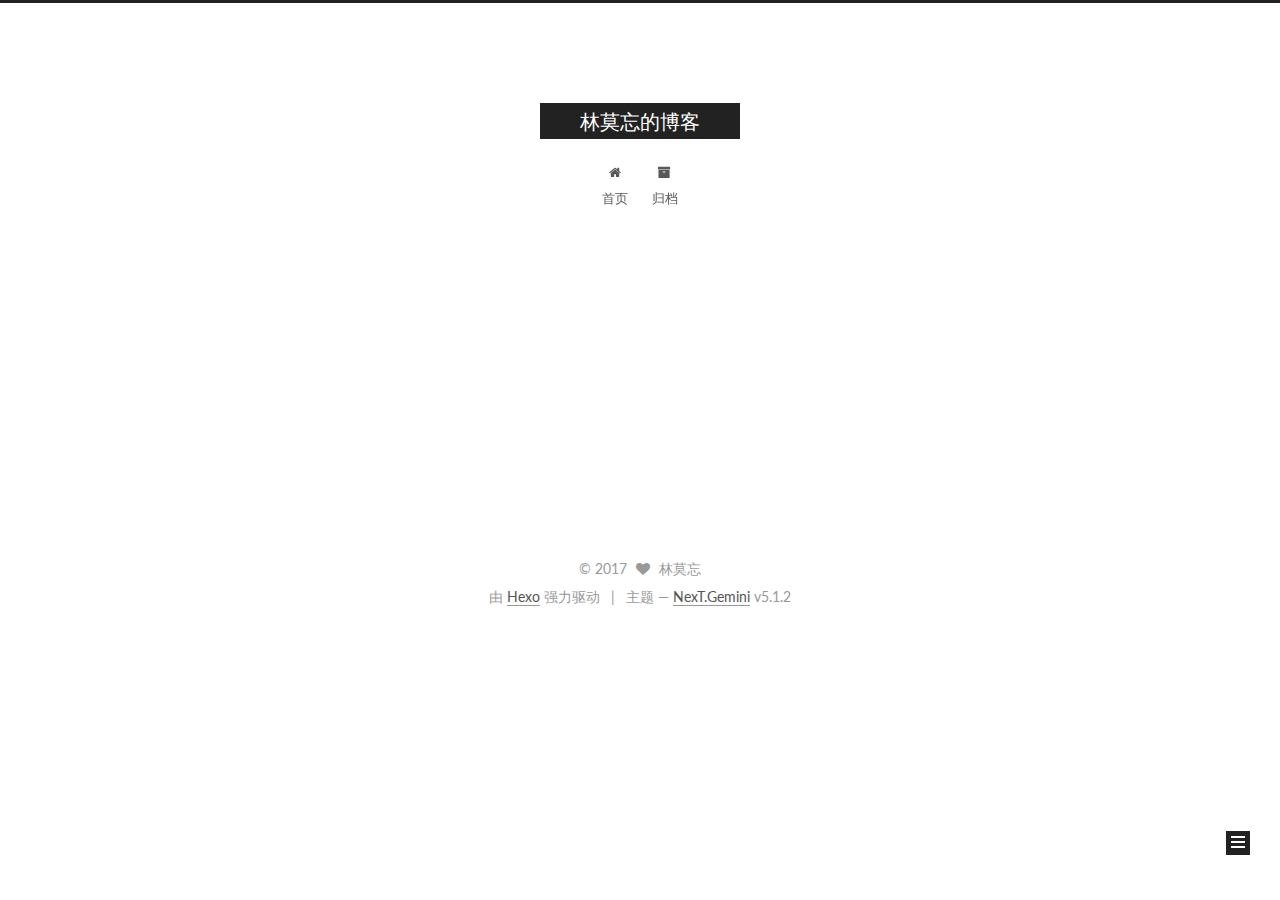
==== commit 437e4dac: "Site updated: 2017-09-01 17:38:24" ====
--- a/archives/index.html
+++ b/archives/index.html
@@ -200,6 +200,16 @@
           </a>
         </li>
       
+        
+        <li class="menu-item menu-item-archives">
+          <a href="/archives/" rel="section">
+            
+              <i class="menu-item-icon fa fa-fw fa-archive"></i> <br />
+            
+            归档
+          </a>
+        </li>
+      
 
       
     </ul>
@@ -318,6 +328,10 @@
       <section class="site-overview sidebar-panel sidebar-panel-active">
         <div class="site-author motion-element" itemprop="author" itemscope itemtype="http://schema.org/Person">
           
+            <img class="site-author-image" itemprop="image"
+              src="/images/avatar.gif"
+              alt="林莫忘" />
+          
             <p class="site-author-name" itemprop="name">林莫忘</p>
             <p class="site-description motion-element" itemprop="description"></p>
         </div>
@@ -327,7 +341,7 @@
           
             <div class="site-state-item site-state-posts">
             
-              <a href="/archives">
+              <a href="/archives/">
             
                 <span class="site-state-item-count">1</span>
                 <span class="site-state-item-name">日志</span>
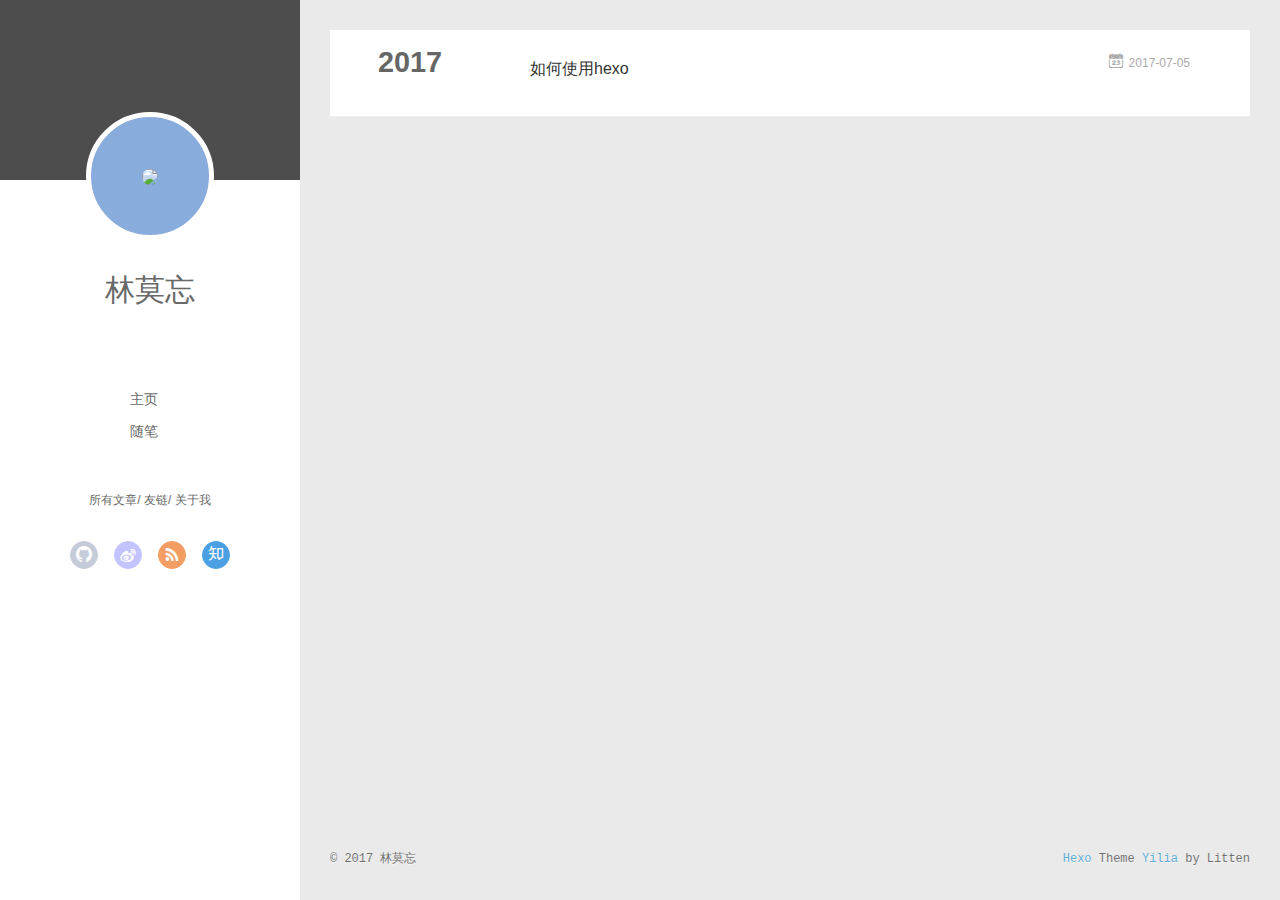
==== commit ec0b6688: "Site updated: 2017-09-01 18:07:11" ====
--- a/archives/index.html
+++ b/archives/index.html
@@ -1,558 +1,441 @@
 <!DOCTYPE html>
-
-
-
-  
-
-
-<html class="theme-next gemini use-motion" lang="zh-Hans">
+<html>
 <head>
-  <meta charset="UTF-8"/>
-<meta http-equiv="X-UA-Compatible" content="IE=edge" />
-<meta name="viewport" content="width=device-width, initial-scale=1, maximum-scale=1"/>
-<meta name="theme-color" content="#222">
-
-
-
-
-
-
-
-
-
-<meta http-equiv="Cache-Control" content="no-transform" />
-<meta http-equiv="Cache-Control" content="no-siteapp" />
-
-
-
-
-
-
-
-
-
-
-
-
-
-
-
-
-  
-  
-  <link href="/lib/fancybox/source/jquery.fancybox.css?v=2.1.5" rel="stylesheet" type="text/css" />
-
-
-
-
-  
-  
-  
-  
-
-  
-    
-    
-  
-
-  
-
-  
-
-  
-
-  
-
-  
-    
-    
-    <link href="//fonts.googleapis.com/css?family=Lato:300,300italic,400,400italic,700,700italic&subset=latin,latin-ext" rel="stylesheet" type="text/css">
-  
-
-
-
-
-
-
-<link href="/lib/font-awesome/css/font-awesome.min.css?v=4.6.2" rel="stylesheet" type="text/css" />
-
-<link href="/css/main.css?v=5.1.2" rel="stylesheet" type="text/css" />
-
-
-  <meta name="keywords" content="Hexo, NexT" />
-
-
-
-
-
-
-
-
-  <link rel="shortcut icon" type="image/x-icon" href="/favicon.ico?v=5.1.2" />
-
-
-
-
-
-
-<meta property="og:type" content="website">
+  <meta charset="utf-8">
+  
+  <meta name="renderer" content="webkit">
+  <meta http-equiv="X-UA-Compatible" content="IE=edge" >
+  <link rel="dns-prefetch" href="http://yoursite.com">
+  <title>Archives | 林莫忘的博客</title>
+  <meta name="viewport" content="width=device-width, initial-scale=1, maximum-scale=1">
+  <meta property="og:type" content="website">
 <meta property="og:title" content="林莫忘的博客">
 <meta property="og:url" content="http://yoursite.com/archives/index.html">
 <meta property="og:site_name" content="林莫忘的博客">
 <meta name="twitter:card" content="summary">
 <meta name="twitter:title" content="林莫忘的博客">
-
-
-
-<script type="text/javascript" id="hexo.configurations">
-  var NexT = window.NexT || {};
-  var CONFIG = {
-    root: '/',
-    scheme: 'Gemini',
-    version: '5.1.2',
-    sidebar: {"position":"left","display":"post","offset":12,"offset_float":12,"b2t":false,"scrollpercent":false,"onmobile":false},
-    fancybox: true,
-    tabs: true,
-    motion: {"enable":true,"async":false,"transition":{"post_block":"fadeIn","post_header":"slideDownIn","post_body":"slideDownIn","coll_header":"slideLeftIn"}},
-    duoshuo: {
-      userId: '0',
-      author: '博主'
-    },
-    algolia: {
-      applicationID: '',
-      apiKey: '',
-      indexName: '',
-      hits: {"per_page":10},
-      labels: {"input_placeholder":"Search for Posts","hits_empty":"We didn't find any results for the search: ${query}","hits_stats":"${hits} results found in ${time} ms"}
+  
+    <link rel="alternative" href="/atom.xml" title="林莫忘的博客" type="application/atom+xml">
+  
+  
+    <link rel="icon" href="/favicon.png">
+  
+  <link rel="stylesheet" type="text/css" href="/./main.b3331d.css">
+  <style type="text/css">
+  
+    #container.show {
+      background: linear-gradient(200deg,#a0cfe4,#e8c37e);
     }
-  };
-</script>
-
-
-
-  <link rel="canonical" href="http://yoursite.com/archives/"/>
-
-
-
-
-
-  <title>归档 | 林莫忘的博客</title>
-  
-
-
-
-
-
-
-
+  </style>
+  
+
+  
 
 </head>
 
-<body itemscope itemtype="http://schema.org/WebPage" lang="zh-Hans">
-
-  
-  
-    
-  
-
-  <div class="container sidebar-position-left page-archive">
-    <div class="headband"></div>
-
-    <header id="header" class="header" itemscope itemtype="http://schema.org/WPHeader">
-      <div class="header-inner"><div class="site-brand-wrapper">
-  <div class="site-meta ">
-    
-
-    <div class="custom-logo-site-title">
-      <a href="/"  class="brand" rel="start">
-        <span class="logo-line-before"><i></i></span>
-        <span class="site-title">林莫忘的博客</span>
-        <span class="logo-line-after"><i></i></span>
-      </a>
+<body>
+  <div id="container" q-class="show:isCtnShow">
+    <canvas id="anm-canvas" class="anm-canvas"></canvas>
+    <div class="left-col" q-class="show:isShow">
+      
+<div class="overlay" style="background: #4d4d4d"></div>
+<div class="intrude-less">
+	<header id="header" class="inner">
+		<a href="/" class="profilepic">
+			<img src="null" class="js-avatar">
+		</a>
+		<hgroup>
+		  <h1 class="header-author"><a href="/">林莫忘</a></h1>
+		</hgroup>
+		
+
+		<nav class="header-menu">
+			<ul>
+			
+				<li><a href="/">主页</a></li>
+	        
+				<li><a href="/tags/随笔/">随笔</a></li>
+	        
+			</ul>
+		</nav>
+		<nav class="header-smart-menu">
+    		
+    			
+    			<a q-on="click: openSlider(e, 'innerArchive')" href="javascript:void(0)">所有文章</a>
+    			
+            
+    			
+    			<a q-on="click: openSlider(e, 'friends')" href="javascript:void(0)">友链</a>
+    			
+            
+    			
+    			<a q-on="click: openSlider(e, 'aboutme')" href="javascript:void(0)">关于我</a>
+    			
+            
+		</nav>
+		<nav class="header-nav">
+			<div class="social">
+				
+					<a class="github" target="_blank" href="#" title="github"><i class="icon-github"></i></a>
+		        
+					<a class="weibo" target="_blank" href="#" title="weibo"><i class="icon-weibo"></i></a>
+		        
+					<a class="rss" target="_blank" href="#" title="rss"><i class="icon-rss"></i></a>
+		        
+					<a class="zhihu" target="_blank" href="#" title="zhihu"><i class="icon-zhihu"></i></a>
+		        
+			</div>
+		</nav>
+	</header>		
+</div>
+
     </div>
-      
-        <p class="site-subtitle"></p>
-      
+    <div class="mid-col" q-class="show:isShow,hide:isShow|isFalse">
+      
+<nav id="mobile-nav">
+  	<div class="overlay js-overlay" style="background: #4d4d4d"></div>
+	<div class="btnctn js-mobile-btnctn">
+  		<div class="slider-trigger list" q-on="click: openSlider(e)"><i class="icon icon-sort"></i></div>
+	</div>
+	<div class="intrude-less">
+		<header id="header" class="inner">
+			<div class="profilepic">
+				<img src="null" class="js-avatar">
+			</div>
+			<hgroup>
+			  <h1 class="header-author js-header-author">林莫忘</h1>
+			</hgroup>
+			
+			
+			
+				
+			
+				
+			
+			
+			
+			<nav class="header-nav">
+				<div class="social">
+					
+						<a class="github" target="_blank" href="#" title="github"><i class="icon-github"></i></a>
+			        
+						<a class="weibo" target="_blank" href="#" title="weibo"><i class="icon-weibo"></i></a>
+			        
+						<a class="rss" target="_blank" href="#" title="rss"><i class="icon-rss"></i></a>
+			        
+						<a class="zhihu" target="_blank" href="#" title="zhihu"><i class="icon-zhihu"></i></a>
+			        
+				</div>
+			</nav>
+
+			<nav class="header-menu js-header-menu">
+				<ul style="width: 50%">
+				
+				
+					<li style="width: 50%"><a href="/">主页</a></li>
+		        
+					<li style="width: 50%"><a href="/tags/随笔/">随笔</a></li>
+		        
+				</ul>
+			</nav>
+		</header>				
+	</div>
+	<div class="mobile-mask" style="display:none" q-show="isShow"></div>
+</nav>
+
+      <div id="wrapper" class="body-wrap">
+        <div class="menu-l">
+          <div class="canvas-wrap">
+            <canvas data-colors="#eaeaea" data-sectionHeight="100" data-contentId="js-content" id="myCanvas1" class="anm-canvas"></canvas>
+          </div>
+          <div id="js-content" class="content-ll">
+            
+  
+  
+    
+    
+      
+      
+      <section class="archives-wrap">
+        <div class="archive-year-wrap">
+          <a href="/archives/2017" class="archive-year">2017</a>
+        </div>
+        <div class="archives">
+    
+    <article class="archive-article archive-type-post">
+  <div class="archive-article-inner">
+    <header class="archive-article-header">
+      	<div class="article-meta">
+	      	<a href="/2017/07/05/hello-world/" class="archive-article-date">
+  	<time datetime="2017-07-05T15:26:20.000Z" itemprop="datePublished"><i class="icon-calendar icon"></i>2017-07-05</time>
+</a>
+        </div>
+    	 
+  
+    <h1 itemprop="name">
+      <a class="archive-article-title" href="/2017/07/05/hello-world/">如何使用hexo</a>
+    </h1>
+  
+
+        <div class="article-info info-on-right">
+          
+          
+
+        </div>
+        <div class="clearfix"></div>
+    </header>
   </div>
-
-  <div class="site-nav-toggle">
-    <button>
-      <span class="btn-bar"></span>
-      <span class="btn-bar"></span>
-      <span class="btn-bar"></span>
-    </button>
-  </div>
-</div>
-
-<nav class="site-nav">
-  
-
-  
-    <ul id="menu" class="menu">
-      
-        
-        <li class="menu-item menu-item-home">
-          <a href="/" rel="section">
-            
-              <i class="menu-item-icon fa fa-fw fa-home"></i> <br />
-            
-            首页
-          </a>
-        </li>
-      
-        
-        <li class="menu-item menu-item-archives">
-          <a href="/archives/" rel="section">
-            
-              <i class="menu-item-icon fa fa-fw fa-archive"></i> <br />
-            
-            归档
-          </a>
-        </li>
-      
-
-      
-    </ul>
-  
-
-  
-</nav>
-
-
-
- </div>
-    </header>
-
-    <main id="main" class="main">
-      <div class="main-inner">
-        <div class="content-wrap">
-          <div id="content" class="content">
-            
-
-  
-  
-  
-  <div class="post-block archive">
-    <div id="posts" class="posts-collapse">
-      <span class="archive-move-on"></span>
-
-      <span class="archive-page-counter">
-        
-        
-        
-          
-        
-        嗯..! 目前共计 1 篇日志。 继续努力。
-      </span>
-
-      
-
-        
-        
-        
-
-        
-          
-          <div class="collection-title">
-            <h1 class="archive-year" id="archive-year-2017">2017</h1>
+</article>
+  
+  
+    </div></section>
+  
+
+    
+
+
           </div>
-        
-        
-
-        
-
-  <article class="post post-type-normal" itemscope itemtype="http://schema.org/Article">
-    <header class="post-header">
-
-      <h2 class="post-title">
-        
-            <a class="post-title-link" href="/2017/07/05/hello-world/" itemprop="url">
-              
-                <span itemprop="name">如何使用hexo</span>
-              
-            </a>
-        
-      </h2>
-
-      <div class="post-meta">
-        <time class="post-time" itemprop="dateCreated"
-              datetime="2017-07-05T23:26:20+08:00"
-              content="2017-07-05" >
-          07-05
-        </time>
+        </div>
       </div>
-
-    </header>
-  </article>
-
-
-
-      
-
+      <footer id="footer">
+  <div class="outer">
+    <div id="footer-info">
+    	<div class="footer-left">
+    		&copy; 2017 林莫忘
+    	</div>
+      	<div class="footer-right">
+      		<a href="http://hexo.io/" target="_blank">Hexo</a>  Theme <a href="https://github.com/litten/hexo-theme-yilia" target="_blank">Yilia</a> by Litten
+      	</div>
     </div>
   </div>
-  
-  
-  
-
-  
-
-
-
-          </div>
-          
-
-
-          
-
-        </div>
+</footer>
+    </div>
+    <script>
+	var yiliaConfig = {
+		mathjax: false,
+		isHome: false,
+		isPost: false,
+		isArchive: true,
+		isTag: false,
+		isCategory: false,
+		open_in_new: false,
+		root: "/",
+		innerArchive: true,
+		showTags: false
+	}
+</script>
+
+<script>!function(t){function n(e){if(r[e])return r[e].exports;var i=r[e]={exports:{},id:e,loaded:!1};return t[e].call(i.exports,i,i.exports,n),i.loaded=!0,i.exports}var r={};n.m=t,n.c=r,n.p="./",n(0)}([function(t,n,r){r(194),t.exports=r(190)},function(t,n,r){var e=r(3),i=r(52),o=r(27),u=r(28),c=r(53),f="prototype",a=function(t,n,r){var s,l,h,v,p=t&a.F,d=t&a.G,y=t&a.S,g=t&a.P,b=t&a.B,m=d?e:y?e[n]||(e[n]={}):(e[n]||{})[f],x=d?i:i[n]||(i[n]={}),w=x[f]||(x[f]={});d&&(r=n);for(s in r)l=!p&&m&&void 0!==m[s],h=(l?m:r)[s],v=b&&l?c(h,e):g&&"function"==typeof h?c(Function.call,h):h,m&&u(m,s,h,t&a.U),x[s]!=h&&o(x,s,v),g&&w[s]!=h&&(w[s]=h)};e.core=i,a.F=1,a.G=2,a.S=4,a.P=8,a.B=16,a.W=32,a.U=64,a.R=128,t.exports=a},function(t,n,r){var e=r(6);t.exports=function(t){if(!e(t))throw TypeError(t+" is not an object!");return t}},function(t,n){var r=t.exports="undefined"!=typeof window&&window.Math==Math?window:"undefined"!=typeof self&&self.Math==Math?self:Function("return this")();"number"==typeof __g&&(__g=r)},function(t,n){t.exports=function(t){try{return!!t()}catch(t){return!0}}},function(t,n){var r=t.exports="undefined"!=typeof window&&window.Math==Math?window:"undefined"!=typeof self&&self.Math==Math?self:Function("return this")();"number"==typeof __g&&(__g=r)},function(t,n){t.exports=function(t){return"object"==typeof t?null!==t:"function"==typeof t}},function(t,n,r){var e=r(126)("wks"),i=r(76),o=r(3).Symbol,u="function"==typeof o;(t.exports=function(t){return e[t]||(e[t]=u&&o[t]||(u?o:i)("Symbol."+t))}).store=e},function(t,n){var r={}.hasOwnProperty;t.exports=function(t,n){return r.call(t,n)}},function(t,n,r){var e=r(94),i=r(33);t.exports=function(t){return e(i(t))}},function(t,n,r){t.exports=!r(4)(function(){return 7!=Object.defineProperty({},"a",{get:function(){return 7}}).a})},function(t,n,r){var e=r(2),i=r(167),o=r(50),u=Object.defineProperty;n.f=r(10)?Object.defineProperty:function(t,n,r){if(e(t),n=o(n,!0),e(r),i)try{return u(t,n,r)}catch(t){}if("get"in r||"set"in r)throw TypeError("Accessors not supported!");return"value"in r&&(t[n]=r.value),t}},function(t,n,r){t.exports=!r(18)(function(){return 7!=Object.defineProperty({},"a",{get:function(){return 7}}).a})},function(t,n,r){var e=r(14),i=r(22);t.exports=r(12)?function(t,n,r){return e.f(t,n,i(1,r))}:function(t,n,r){return t[n]=r,t}},function(t,n,r){var e=r(20),i=r(58),o=r(42),u=Object.defineProperty;n.f=r(12)?Object.defineProperty:function(t,n,r){if(e(t),n=o(n,!0),e(r),i)try{return u(t,n,r)}catch(t){}if("get"in r||"set"in r)throw TypeError("Accessors not supported!");return"value"in r&&(t[n]=r.value),t}},function(t,n,r){var e=r(40)("wks"),i=r(23),o=r(5).Symbol,u="function"==typeof o;(t.exports=function(t){return e[t]||(e[t]=u&&o[t]||(u?o:i)("Symbol."+t))}).store=e},function(t,n,r){var e=r(67),i=Math.min;t.exports=function(t){return t>0?i(e(t),9007199254740991):0}},function(t,n,r){var e=r(46);t.exports=function(t){return Object(e(t))}},function(t,n){t.exports=function(t){try{return!!t()}catch(t){return!0}}},function(t,n,r){var e=r(63),i=r(34);t.exports=Object.keys||function(t){return e(t,i)}},function(t,n,r){var e=r(21);t.exports=function(t){if(!e(t))throw TypeError(t+" is not an object!");return t}},function(t,n){t.exports=function(t){return"object"==typeof t?null!==t:"function"==typeof t}},function(t,n){t.exports=function(t,n){return{enumerable:!(1&t),configurable:!(2&t),writable:!(4&t),value:n}}},function(t,n){var r=0,e=Math.random();t.exports=function(t){return"Symbol(".concat(void 0===t?"":t,")_",(++r+e).toString(36))}},function(t,n){var r={}.hasOwnProperty;t.exports=function(t,n){return r.call(t,n)}},function(t,n){var r=t.exports={version:"2.4.0"};"number"==typeof __e&&(__e=r)},function(t,n){t.exports=function(t){if("function"!=typeof t)throw TypeError(t+" is not a function!");return t}},function(t,n,r){var e=r(11),i=r(66);t.exports=r(10)?function(t,n,r){return e.f(t,n,i(1,r))}:function(t,n,r){return t[n]=r,t}},function(t,n,r){var e=r(3),i=r(27),o=r(24),u=r(76)("src"),c="toString",f=Function[c],a=(""+f).split(c);r(52).inspectSource=function(t){return f.call(t)},(t.exports=function(t,n,r,c){var f="function"==typeof r;f&&(o(r,"name")||i(r,"name",n)),t[n]!==r&&(f&&(o(r,u)||i(r,u,t[n]?""+t[n]:a.join(String(n)))),t===e?t[n]=r:c?t[n]?t[n]=r:i(t,n,r):(delete t[n],i(t,n,r)))})(Function.prototype,c,function(){return"function"==typeof this&&this[u]||f.call(this)})},function(t,n,r){var e=r(1),i=r(4),o=r(46),u=function(t,n,r,e){var i=String(o(t)),u="<"+n;return""!==r&&(u+=" "+r+'="'+String(e).replace(/"/g,"&quot;")+'"'),u+">"+i+"</"+n+">"};t.exports=function(t,n){var r={};r[t]=n(u),e(e.P+e.F*i(function(){var n=""[t]('"');return n!==n.toLowerCase()||n.split('"').length>3}),"String",r)}},function(t,n,r){var e=r(115),i=r(46);t.exports=function(t){return e(i(t))}},function(t,n,r){var e=r(116),i=r(66),o=r(30),u=r(50),c=r(24),f=r(167),a=Object.getOwnPropertyDescriptor;n.f=r(10)?a:function(t,n){if(t=o(t),n=u(n,!0),f)try{return a(t,n)}catch(t){}if(c(t,n))return i(!e.f.call(t,n),t[n])}},function(t,n,r){var e=r(24),i=r(17),o=r(145)("IE_PROTO"),u=Object.prototype;t.exports=Object.getPrototypeOf||function(t){return t=i(t),e(t,o)?t[o]:"function"==typeof t.constructor&&t instanceof t.constructor?t.constructor.prototype:t instanceof Object?u:null}},function(t,n){t.exports=function(t){if(void 0==t)throw TypeError("Can't call method on  "+t);return t}},function(t,n){t.exports="constructor,hasOwnProperty,isPrototypeOf,propertyIsEnumerable,toLocaleString,toString,valueOf".split(",")},function(t,n){t.exports={}},function(t,n){t.exports=!0},function(t,n){n.f={}.propertyIsEnumerable},function(t,n,r){var e=r(14).f,i=r(8),o=r(15)("toStringTag");t.exports=function(t,n,r){t&&!i(t=r?t:t.prototype,o)&&e(t,o,{configurable:!0,value:n})}},function(t,n,r){var e=r(40)("keys"),i=r(23);t.exports=function(t){return e[t]||(e[t]=i(t))}},function(t,n,r){var e=r(5),i="__core-js_shared__",o=e[i]||(e[i]={});t.exports=function(t){return o[t]||(o[t]={})}},function(t,n){var r=Math.ceil,e=Math.floor;t.exports=function(t){return isNaN(t=+t)?0:(t>0?e:r)(t)}},function(t,n,r){var e=r(21);t.exports=function(t,n){if(!e(t))return t;var r,i;if(n&&"function"==typeof(r=t.toString)&&!e(i=r.call(t)))return i;if("function"==typeof(r=t.valueOf)&&!e(i=r.call(t)))return i;if(!n&&"function"==typeof(r=t.toString)&&!e(i=r.call(t)))return i;throw TypeError("Can't convert object to primitive value")}},function(t,n,r){var e=r(5),i=r(25),o=r(36),u=r(44),c=r(14).f;t.exports=function(t){var n=i.Symbol||(i.Symbol=o?{}:e.Symbol||{});"_"==t.charAt(0)||t in n||c(n,t,{value:u.f(t)})}},function(t,n,r){n.f=r(15)},function(t,n){var r={}.toString;t.exports=function(t){return r.call(t).slice(8,-1)}},function(t,n){t.exports=function(t){if(void 0==t)throw TypeError("Can't call method on  "+t);return t}},function(t,n,r){var e=r(4);t.exports=function(t,n){return!!t&&e(function(){n?t.call(null,function(){},1):t.call(null)})}},function(t,n,r){var e=r(53),i=r(115),o=r(17),u=r(16),c=r(202);t.exports=function(t,n){var r=1==t,f=2==t,a=3==t,s=4==t,l=6==t,h=5==t||l,v=n||c;return function(n,c,p){for(var d,y,g=o(n),b=i(g),m=e(c,p,3),x=u(b.length),w=0,S=r?v(n,x):f?v(n,0):void 0;x>w;w++)if((h||w in b)&&(d=b[w],y=m(d,w,g),t))if(r)S[w]=y;else if(y)switch(t){case 3:return!0;case 5:return d;case 6:return w;case 2:S.push(d)}else if(s)return!1;return l?-1:a||s?s:S}}},function(t,n,r){var e=r(1),i=r(52),o=r(4);t.exports=function(t,n){var r=(i.Object||{})[t]||Object[t],u={};u[t]=n(r),e(e.S+e.F*o(function(){r(1)}),"Object",u)}},function(t,n,r){var e=r(6);t.exports=function(t,n){if(!e(t))return t;var r,i;if(n&&"function"==typeof(r=t.toString)&&!e(i=r.call(t)))return i;if("function"==typeof(r=t.valueOf)&&!e(i=r.call(t)))return i;if(!n&&"function"==typeof(r=t.toString)&&!e(i=r.call(t)))return i;throw TypeError("Can't convert object to primitive value")}},function(t,n,r){var e=r(5),i=r(25),o=r(91),u=r(13),c="prototype",f=function(t,n,r){var a,s,l,h=t&f.F,v=t&f.G,p=t&f.S,d=t&f.P,y=t&f.B,g=t&f.W,b=v?i:i[n]||(i[n]={}),m=b[c],x=v?e:p?e[n]:(e[n]||{})[c];v&&(r=n);for(a in r)(s=!h&&x&&void 0!==x[a])&&a in b||(l=s?x[a]:r[a],b[a]=v&&"function"!=typeof x[a]?r[a]:y&&s?o(l,e):g&&x[a]==l?function(t){var n=function(n,r,e){if(this instanceof t){switch(arguments.length){case 0:return new t;case 1:return new t(n);case 2:return new t(n,r)}return new t(n,r,e)}return t.apply(this,arguments)};return n[c]=t[c],n}(l):d&&"function"==typeof l?o(Function.call,l):l,d&&((b.virtual||(b.virtual={}))[a]=l,t&f.R&&m&&!m[a]&&u(m,a,l)))};f.F=1,f.G=2,f.S=4,f.P=8,f.B=16,f.W=32,f.U=64,f.R=128,t.exports=f},function(t,n){var r=t.exports={version:"2.4.0"};"number"==typeof __e&&(__e=r)},function(t,n,r){var e=r(26);t.exports=function(t,n,r){if(e(t),void 0===n)return t;switch(r){case 1:return function(r){return t.call(n,r)};case 2:return function(r,e){return t.call(n,r,e)};case 3:return function(r,e,i){return t.call(n,r,e,i)}}return function(){return t.apply(n,arguments)}}},function(t,n,r){var e=r(183),i=r(1),o=r(126)("metadata"),u=o.store||(o.store=new(r(186))),c=function(t,n,r){var i=u.get(t);if(!i){if(!r)return;u.set(t,i=new e)}var o=i.get(n);if(!o){if(!r)return;i.set(n,o=new e)}return o},f=function(t,n,r){var e=c(n,r,!1);return void 0!==e&&e.has(t)},a=function(t,n,r){var e=c(n,r,!1);return void 0===e?void 0:e.get(t)},s=function(t,n,r,e){c(r,e,!0).set(t,n)},l=function(t,n){var r=c(t,n,!1),e=[];return r&&r.forEach(function(t,n){e.push(n)}),e},h=function(t){return void 0===t||"symbol"==typeof t?t:String(t)},v=function(t){i(i.S,"Reflect",t)};t.exports={store:u,map:c,has:f,get:a,set:s,keys:l,key:h,exp:v}},function(t,n,r){"use strict";if(r(10)){var e=r(69),i=r(3),o=r(4),u=r(1),c=r(127),f=r(152),a=r(53),s=r(68),l=r(66),h=r(27),v=r(73),p=r(67),d=r(16),y=r(75),g=r(50),b=r(24),m=r(180),x=r(114),w=r(6),S=r(17),_=r(137),O=r(70),E=r(32),P=r(71).f,j=r(154),F=r(76),M=r(7),A=r(48),N=r(117),T=r(146),I=r(155),k=r(80),L=r(123),R=r(74),C=r(130),D=r(160),U=r(11),W=r(31),G=U.f,B=W.f,V=i.RangeError,z=i.TypeError,q=i.Uint8Array,K="ArrayBuffer",J="Shared"+K,Y="BYTES_PER_ELEMENT",H="prototype",$=Array[H],X=f.ArrayBuffer,Q=f.DataView,Z=A(0),tt=A(2),nt=A(3),rt=A(4),et=A(5),it=A(6),ot=N(!0),ut=N(!1),ct=I.values,ft=I.keys,at=I.entries,st=$.lastIndexOf,lt=$.reduce,ht=$.reduceRight,vt=$.join,pt=$.sort,dt=$.slice,yt=$.toString,gt=$.toLocaleString,bt=M("iterator"),mt=M("toStringTag"),xt=F("typed_constructor"),wt=F("def_constructor"),St=c.CONSTR,_t=c.TYPED,Ot=c.VIEW,Et="Wrong length!",Pt=A(1,function(t,n){return Tt(T(t,t[wt]),n)}),jt=o(function(){return 1===new q(new Uint16Array([1]).buffer)[0]}),Ft=!!q&&!!q[H].set&&o(function(){new q(1).set({})}),Mt=function(t,n){if(void 0===t)throw z(Et);var r=+t,e=d(t);if(n&&!m(r,e))throw V(Et);return e},At=function(t,n){var r=p(t);if(r<0||r%n)throw V("Wrong offset!");return r},Nt=function(t){if(w(t)&&_t in t)return t;throw z(t+" is not a typed array!")},Tt=function(t,n){if(!(w(t)&&xt in t))throw z("It is not a typed array constructor!");return new t(n)},It=function(t,n){return kt(T(t,t[wt]),n)},kt=function(t,n){for(var r=0,e=n.length,i=Tt(t,e);e>r;)i[r]=n[r++];return i},Lt=function(t,n,r){G(t,n,{get:function(){return this._d[r]}})},Rt=function(t){var n,r,e,i,o,u,c=S(t),f=arguments.length,s=f>1?arguments[1]:void 0,l=void 0!==s,h=j(c);if(void 0!=h&&!_(h)){for(u=h.call(c),e=[],n=0;!(o=u.next()).done;n++)e.push(o.value);c=e}for(l&&f>2&&(s=a(s,arguments[2],2)),n=0,r=d(c.length),i=Tt(this,r);r>n;n++)i[n]=l?s(c[n],n):c[n];return i},Ct=function(){for(var t=0,n=arguments.length,r=Tt(this,n);n>t;)r[t]=arguments[t++];return r},Dt=!!q&&o(function(){gt.call(new q(1))}),Ut=function(){return gt.apply(Dt?dt.call(Nt(this)):Nt(this),arguments)},Wt={copyWithin:function(t,n){return D.call(Nt(this),t,n,arguments.length>2?arguments[2]:void 0)},every:function(t){return rt(Nt(this),t,arguments.length>1?arguments[1]:void 0)},fill:function(t){return C.apply(Nt(this),arguments)},filter:function(t){return It(this,tt(Nt(this),t,arguments.length>1?arguments[1]:void 0))},find:function(t){return et(Nt(this),t,arguments.length>1?arguments[1]:void 0)},findIndex:function(t){return it(Nt(this),t,arguments.length>1?arguments[1]:void 0)},forEach:function(t){Z(Nt(this),t,arguments.length>1?arguments[1]:void 0)},indexOf:function(t){return ut(Nt(this),t,arguments.length>1?arguments[1]:void 0)},includes:function(t){return ot(Nt(this),t,arguments.length>1?arguments[1]:void 0)},join:function(t){return vt.apply(Nt(this),arguments)},lastIndexOf:function(t){return st.apply(Nt(this),arguments)},map:function(t){return Pt(Nt(this),t,arguments.length>1?arguments[1]:void 0)},reduce:function(t){return lt.apply(Nt(this),arguments)},reduceRight:function(t){return ht.apply(Nt(this),arguments)},reverse:function(){for(var t,n=this,r=Nt(n).length,e=Math.floor(r/2),i=0;i<e;)t=n[i],n[i++]=n[--r],n[r]=t;return n},some:function(t){return nt(Nt(this),t,arguments.length>1?arguments[1]:void 0)},sort:function(t){return pt.call(Nt(this),t)},subarray:function(t,n){var r=Nt(this),e=r.length,i=y(t,e);return new(T(r,r[wt]))(r.buffer,r.byteOffset+i*r.BYTES_PER_ELEMENT,d((void 0===n?e:y(n,e))-i))}},Gt=function(t,n){return It(this,dt.call(Nt(this),t,n))},Bt=function(t){Nt(this);var n=At(arguments[1],1),r=this.length,e=S(t),i=d(e.length),o=0;if(i+n>r)throw V(Et);for(;o<i;)this[n+o]=e[o++]},Vt={entries:function(){return at.call(Nt(this))},keys:function(){return ft.call(Nt(this))},values:function(){return ct.call(Nt(this))}},zt=function(t,n){return w(t)&&t[_t]&&"symbol"!=typeof n&&n in t&&String(+n)==String(n)},qt=function(t,n){return zt(t,n=g(n,!0))?l(2,t[n]):B(t,n)},Kt=function(t,n,r){return!(zt(t,n=g(n,!0))&&w(r)&&b(r,"value"))||b(r,"get")||b(r,"set")||r.configurable||b(r,"writable")&&!r.writable||b(r,"enumerable")&&!r.enumerable?G(t,n,r):(t[n]=r.value,t)};St||(W.f=qt,U.f=Kt),u(u.S+u.F*!St,"Object",{getOwnPropertyDescriptor:qt,defineProperty:Kt}),o(function(){yt.call({})})&&(yt=gt=function(){return vt.call(this)});var Jt=v({},Wt);v(Jt,Vt),h(Jt,bt,Vt.values),v(Jt,{slice:Gt,set:Bt,constructor:function(){},toString:yt,toLocaleString:Ut}),Lt(Jt,"buffer","b"),Lt(Jt,"byteOffset","o"),Lt(Jt,"byteLength","l"),Lt(Jt,"length","e"),G(Jt,mt,{get:function(){return this[_t]}}),t.exports=function(t,n,r,f){f=!!f;var a=t+(f?"Clamped":"")+"Array",l="Uint8Array"!=a,v="get"+t,p="set"+t,y=i[a],g=y||{},b=y&&E(y),m=!y||!c.ABV,S={},_=y&&y[H],j=function(t,r){var e=t._d;return e.v[v](r*n+e.o,jt)},F=function(t,r,e){var i=t._d;f&&(e=(e=Math.round(e))<0?0:e>255?255:255&e),i.v[p](r*n+i.o,e,jt)},M=function(t,n){G(t,n,{get:function(){return j(this,n)},set:function(t){return F(this,n,t)},enumerable:!0})};m?(y=r(function(t,r,e,i){s(t,y,a,"_d");var o,u,c,f,l=0,v=0;if(w(r)){if(!(r instanceof X||(f=x(r))==K||f==J))return _t in r?kt(y,r):Rt.call(y,r);o=r,v=At(e,n);var p=r.byteLength;if(void 0===i){if(p%n)throw V(Et);if((u=p-v)<0)throw V(Et)}else if((u=d(i)*n)+v>p)throw V(Et);c=u/n}else c=Mt(r,!0),u=c*n,o=new X(u);for(h(t,"_d",{b:o,o:v,l:u,e:c,v:new Q(o)});l<c;)M(t,l++)}),_=y[H]=O(Jt),h(_,"constructor",y)):L(function(t){new y(null),new y(t)},!0)||(y=r(function(t,r,e,i){s(t,y,a);var o;return w(r)?r instanceof X||(o=x(r))==K||o==J?void 0!==i?new g(r,At(e,n),i):void 0!==e?new g(r,At(e,n)):new g(r):_t in r?kt(y,r):Rt.call(y,r):new g(Mt(r,l))}),Z(b!==Function.prototype?P(g).concat(P(b)):P(g),function(t){t in y||h(y,t,g[t])}),y[H]=_,e||(_.constructor=y));var A=_[bt],N=!!A&&("values"==A.name||void 0==A.name),T=Vt.values;h(y,xt,!0),h(_,_t,a),h(_,Ot,!0),h(_,wt,y),(f?new y(1)[mt]==a:mt in _)||G(_,mt,{get:function(){return a}}),S[a]=y,u(u.G+u.W+u.F*(y!=g),S),u(u.S,a,{BYTES_PER_ELEMENT:n,from:Rt,of:Ct}),Y in _||h(_,Y,n),u(u.P,a,Wt),R(a),u(u.P+u.F*Ft,a,{set:Bt}),u(u.P+u.F*!N,a,Vt),u(u.P+u.F*(_.toString!=yt),a,{toString:yt}),u(u.P+u.F*o(function(){new y(1).slice()}),a,{slice:Gt}),u(u.P+u.F*(o(function(){return[1,2].toLocaleString()!=new y([1,2]).toLocaleString()})||!o(function(){_.toLocaleString.call([1,2])})),a,{toLocaleString:Ut}),k[a]=N?A:T,e||N||h(_,bt,T)}}else t.exports=function(){}},function(t,n){var r={}.toString;t.exports=function(t){return r.call(t).slice(8,-1)}},function(t,n,r){var e=r(21),i=r(5).document,o=e(i)&&e(i.createElement);t.exports=function(t){return o?i.createElement(t):{}}},function(t,n,r){t.exports=!r(12)&&!r(18)(function(){return 7!=Object.defineProperty(r(57)("div"),"a",{get:function(){return 7}}).a})},function(t,n,r){"use strict";var e=r(36),i=r(51),o=r(64),u=r(13),c=r(8),f=r(35),a=r(96),s=r(38),l=r(103),h=r(15)("iterator"),v=!([].keys&&"next"in[].keys()),p="keys",d="values",y=function(){return this};t.exports=function(t,n,r,g,b,m,x){a(r,n,g);var w,S,_,O=function(t){if(!v&&t in F)return F[t];switch(t){case p:case d:return function(){return new r(this,t)}}return function(){return new r(this,t)}},E=n+" Iterator",P=b==d,j=!1,F=t.prototype,M=F[h]||F["@@iterator"]||b&&F[b],A=M||O(b),N=b?P?O("entries"):A:void 0,T="Array"==n?F.entries||M:M;if(T&&(_=l(T.call(new t)))!==Object.prototype&&(s(_,E,!0),e||c(_,h)||u(_,h,y)),P&&M&&M.name!==d&&(j=!0,A=function(){return M.call(this)}),e&&!x||!v&&!j&&F[h]||u(F,h,A),f[n]=A,f[E]=y,b)if(w={values:P?A:O(d),keys:m?A:O(p),entries:N},x)for(S in w)S in F||o(F,S,w[S]);else i(i.P+i.F*(v||j),n,w);return w}},function(t,n,r){var e=r(20),i=r(100),o=r(34),u=r(39)("IE_PROTO"),c=function(){},f="prototype",a=function(){var t,n=r(57)("iframe"),e=o.length;for(n.style.display="none",r(93).appendChild(n),n.src="javascript:",t=n.contentWindow.document,t.open(),t.write("<script>document.F=Object<\/script>"),t.close(),a=t.F;e--;)delete a[f][o[e]];return a()};t.exports=Object.create||function(t,n){var r;return null!==t?(c[f]=e(t),r=new c,c[f]=null,r[u]=t):r=a(),void 0===n?r:i(r,n)}},function(t,n,r){var e=r(63),i=r(34).concat("length","prototype");n.f=Object.getOwnPropertyNames||function(t){return e(t,i)}},function(t,n){n.f=Object.getOwnPropertySymbols},function(t,n,r){var e=r(8),i=r(9),o=r(90)(!1),u=r(39)("IE_PROTO");t.exports=function(t,n){var r,c=i(t),f=0,a=[];for(r in c)r!=u&&e(c,r)&&a.push(r);for(;n.length>f;)e(c,r=n[f++])&&(~o(a,r)||a.push(r));return a}},function(t,n,r){t.exports=r(13)},function(t,n,r){var e=r(76)("meta"),i=r(6),o=r(24),u=r(11).f,c=0,f=Object.isExtensible||function(){return!0},a=!r(4)(function(){return f(Object.preventExtensions({}))}),s=function(t){u(t,e,{value:{i:"O"+ ++c,w:{}}})},l=function(t,n){if(!i(t))return"symbol"==typeof t?t:("string"==typeof t?"S":"P")+t;if(!o(t,e)){if(!f(t))return"F";if(!n)return"E";s(t)}return t[e].i},h=function(t,n){if(!o(t,e)){if(!f(t))return!0;if(!n)return!1;s(t)}return t[e].w},v=function(t){return a&&p.NEED&&f(t)&&!o(t,e)&&s(t),t},p=t.exports={KEY:e,NEED:!1,fastKey:l,getWeak:h,onFreeze:v}},function(t,n){t.exports=function(t,n){return{enumerable:!(1&t),configurable:!(2&t),writable:!(4&t),value:n}}},function(t,n){var r=Math.ceil,e=Math.floor;t.exports=function(t){return isNaN(t=+t)?0:(t>0?e:r)(t)}},function(t,n){t.exports=function(t,n,r,e){if(!(t instanceof n)||void 0!==e&&e in t)throw TypeError(r+": incorrect invocation!");return t}},function(t,n){t.exports=!1},function(t,n,r){var e=r(2),i=r(173),o=r(133),u=r(145)("IE_PROTO"),c=function(){},f="prototype",a=function(){var t,n=r(132)("iframe"),e=o.length;for(n.style.display="none",r(135).appendChild(n),n.src="javascript:",t=n.contentWindow.document,t.open(),t.write("<script>document.F=Object<\/script>"),t.close(),a=t.F;e--;)delete a[f][o[e]];return a()};t.exports=Object.create||function(t,n){var r;return null!==t?(c[f]=e(t),r=new c,c[f]=null,r[u]=t):r=a(),void 0===n?r:i(r,n)}},function(t,n,r){var e=r(175),i=r(133).concat("length","prototype");n.f=Object.getOwnPropertyNames||function(t){return e(t,i)}},function(t,n,r){var e=r(175),i=r(133);t.exports=Object.keys||function(t){return e(t,i)}},function(t,n,r){var e=r(28);t.exports=function(t,n,r){for(var i in n)e(t,i,n[i],r);return t}},function(t,n,r){"use strict";var e=r(3),i=r(11),o=r(10),u=r(7)("species");t.exports=function(t){var n=e[t];o&&n&&!n[u]&&i.f(n,u,{configurable:!0,get:function(){return this}})}},function(t,n,r){var e=r(67),i=Math.max,o=Math.min;t.exports=function(t,n){return t=e(t),t<0?i(t+n,0):o(t,n)}},function(t,n){var r=0,e=Math.random();t.exports=function(t){return"Symbol(".concat(void 0===t?"":t,")_",(++r+e).toString(36))}},function(t,n,r){var e=r(33);t.exports=function(t){return Object(e(t))}},function(t,n,r){var e=r(7)("unscopables"),i=Array.prototype;void 0==i[e]&&r(27)(i,e,{}),t.exports=function(t){i[e][t]=!0}},function(t,n,r){var e=r(53),i=r(169),o=r(137),u=r(2),c=r(16),f=r(154),a={},s={},n=t.exports=function(t,n,r,l,h){var v,p,d,y,g=h?function(){return t}:f(t),b=e(r,l,n?2:1),m=0;if("function"!=typeof g)throw TypeError(t+" is not iterable!");if(o(g)){for(v=c(t.length);v>m;m++)if((y=n?b(u(p=t[m])[0],p[1]):b(t[m]))===a||y===s)return y}else for(d=g.call(t);!(p=d.next()).done;)if((y=i(d,b,p.value,n))===a||y===s)return y};n.BREAK=a,n.RETURN=s},function(t,n){t.exports={}},function(t,n,r){var e=r(11).f,i=r(24),o=r(7)("toStringTag");t.exports=function(t,n,r){t&&!i(t=r?t:t.prototype,o)&&e(t,o,{configurable:!0,value:n})}},function(t,n,r){var e=r(1),i=r(46),o=r(4),u=r(150),c="["+u+"]",f="​+",a=RegExp("^"+c+c+"*"),s=RegExp(c+c+"*$"),l=function(t,n,r){var i={},c=o(function(){return!!u[t]()||f[t]()!=f}),a=i[t]=c?n(h):u[t];r&&(i[r]=a),e(e.P+e.F*c,"String",i)},h=l.trim=function(t,n){return t=String(i(t)),1&n&&(t=t.replace(a,"")),2&n&&(t=t.replace(s,"")),t};t.exports=l},function(t,n,r){t.exports={default:r(86),__esModule:!0}},function(t,n,r){t.exports={default:r(87),__esModule:!0}},function(t,n,r){"use strict";function e(t){return t&&t.__esModule?t:{default:t}}n.__esModule=!0;var i=r(84),o=e(i),u=r(83),c=e(u),f="function"==typeof c.default&&"symbol"==typeof o.default?function(t){return typeof t}:function(t){return t&&"function"==typeof c.default&&t.constructor===c.default&&t!==c.default.prototype?"symbol":typeof t};n.default="function"==typeof c.default&&"symbol"===f(o.default)?function(t){return void 0===t?"undefined":f(t)}:function(t){return t&&"function"==typeof c.default&&t.constructor===c.default&&t!==c.default.prototype?"symbol":void 0===t?"undefined":f(t)}},function(t,n,r){r(110),r(108),r(111),r(112),t.exports=r(25).Symbol},function(t,n,r){r(109),r(113),t.exports=r(44).f("iterator")},function(t,n){t.exports=function(t){if("function"!=typeof t)throw TypeError(t+" is not a function!");return t}},function(t,n){t.exports=function(){}},function(t,n,r){var e=r(9),i=r(106),o=r(105);t.exports=function(t){return function(n,r,u){var c,f=e(n),a=i(f.length),s=o(u,a);if(t&&r!=r){for(;a>s;)if((c=f[s++])!=c)return!0}else for(;a>s;s++)if((t||s in f)&&f[s]===r)return t||s||0;return!t&&-1}}},function(t,n,r){var e=r(88);t.exports=function(t,n,r){if(e(t),void 0===n)return t;switch(r){case 1:return function(r){return t.call(n,r)};case 2:return function(r,e){return t.call(n,r,e)};case 3:return function(r,e,i){return t.call(n,r,e,i)}}return function(){return t.apply(n,arguments)}}},function(t,n,r){var e=r(19),i=r(62),o=r(37);t.exports=function(t){var n=e(t),r=i.f;if(r)for(var u,c=r(t),f=o.f,a=0;c.length>a;)f.call(t,u=c[a++])&&n.push(u);return n}},function(t,n,r){t.exports=r(5).document&&document.documentElement},function(t,n,r){var e=r(56);t.exports=Object("z").propertyIsEnumerable(0)?Object:function(t){return"String"==e(t)?t.split(""):Object(t)}},function(t,n,r){var e=r(56);t.exports=Array.isArray||function(t){return"Array"==e(t)}},function(t,n,r){"use strict";var e=r(60),i=r(22),o=r(38),u={};r(13)(u,r(15)("iterator"),function(){return this}),t.exports=function(t,n,r){t.prototype=e(u,{next:i(1,r)}),o(t,n+" Iterator")}},function(t,n){t.exports=function(t,n){return{value:n,done:!!t}}},function(t,n,r){var e=r(19),i=r(9);t.exports=function(t,n){for(var r,o=i(t),u=e(o),c=u.length,f=0;c>f;)if(o[r=u[f++]]===n)return r}},function(t,n,r){var e=r(23)("meta"),i=r(21),o=r(8),u=r(14).f,c=0,f=Object.isExtensible||function(){return!0},a=!r(18)(function(){return f(Object.preventExtensions({}))}),s=function(t){u(t,e,{value:{i:"O"+ ++c,w:{}}})},l=function(t,n){if(!i(t))return"symbol"==typeof t?t:("string"==typeof t?"S":"P")+t;if(!o(t,e)){if(!f(t))return"F";if(!n)return"E";s(t)}return t[e].i},h=function(t,n){if(!o(t,e)){if(!f(t))return!0;if(!n)return!1;s(t)}return t[e].w},v=function(t){return a&&p.NEED&&f(t)&&!o(t,e)&&s(t),t},p=t.exports={KEY:e,NEED:!1,fastKey:l,getWeak:h,onFreeze:v}},function(t,n,r){var e=r(14),i=r(20),o=r(19);t.exports=r(12)?Object.defineProperties:function(t,n){i(t);for(var r,u=o(n),c=u.length,f=0;c>f;)e.f(t,r=u[f++],n[r]);return t}},function(t,n,r){var e=r(37),i=r(22),o=r(9),u=r(42),c=r(8),f=r(58),a=Object.getOwnPropertyDescriptor;n.f=r(12)?a:function(t,n){if(t=o(t),n=u(n,!0),f)try{return a(t,n)}catch(t){}if(c(t,n))return i(!e.f.call(t,n),t[n])}},function(t,n,r){var e=r(9),i=r(61).f,o={}.toString,u="object"==typeof window&&window&&Object.getOwnPropertyNames?Object.getOwnPropertyNames(window):[],c=function(t){try{return i(t)}catch(t){return u.slice()}};t.exports.f=function(t){return u&&"[object Window]"==o.call(t)?c(t):i(e(t))}},function(t,n,r){var e=r(8),i=r(77),o=r(39)("IE_PROTO"),u=Object.prototype;t.exports=Object.getPrototypeOf||function(t){return t=i(t),e(t,o)?t[o]:"function"==typeof t.constructor&&t instanceof t.constructor?t.constructor.prototype:t instanceof Object?u:null}},function(t,n,r){var e=r(41),i=r(33);t.exports=function(t){return function(n,r){var o,u,c=String(i(n)),f=e(r),a=c.length;return f<0||f>=a?t?"":void 0:(o=c.charCodeAt(f),o<55296||o>56319||f+1===a||(u=c.charCodeAt(f+1))<56320||u>57343?t?c.charAt(f):o:t?c.slice(f,f+2):u-56320+(o-55296<<10)+65536)}}},function(t,n,r){var e=r(41),i=Math.max,o=Math.min;t.exports=function(t,n){return t=e(t),t<0?i(t+n,0):o(t,n)}},function(t,n,r){var e=r(41),i=Math.min;t.exports=function(t){return t>0?i(e(t),9007199254740991):0}},function(t,n,r){"use strict";var e=r(89),i=r(97),o=r(35),u=r(9);t.exports=r(59)(Array,"Array",function(t,n){this._t=u(t),this._i=0,this._k=n},function(){var t=this._t,n=this._k,r=this._i++;return!t||r>=t.length?(this._t=void 0,i(1)):"keys"==n?i(0,r):"values"==n?i(0,t[r]):i(0,[r,t[r]])},"values"),o.Arguments=o.Array,e("keys"),e("values"),e("entries")},function(t,n){},function(t,n,r){"use strict";var e=r(104)(!0);r(59)(String,"String",function(t){this._t=String(t),this._i=0},function(){var t,n=this._t,r=this._i;return r>=n.length?{value:void 0,done:!0}:(t=e(n,r),this._i+=t.length,{value:t,done:!1})})},function(t,n,r){"use strict";var e=r(5),i=r(8),o=r(12),u=r(51),c=r(64),f=r(99).KEY,a=r(18),s=r(40),l=r(38),h=r(23),v=r(15),p=r(44),d=r(43),y=r(98),g=r(92),b=r(95),m=r(20),x=r(9),w=r(42),S=r(22),_=r(60),O=r(102),E=r(101),P=r(14),j=r(19),F=E.f,M=P.f,A=O.f,N=e.Symbol,T=e.JSON,I=T&&T.stringify,k="prototype",L=v("_hidden"),R=v("toPrimitive"),C={}.propertyIsEnumerable,D=s("symbol-registry"),U=s("symbols"),W=s("op-symbols"),G=Object[k],B="function"==typeof N,V=e.QObject,z=!V||!V[k]||!V[k].findChild,q=o&&a(function(){return 7!=_(M({},"a",{get:function(){return M(this,"a",{value:7}).a}})).a})?function(t,n,r){var e=F(G,n);e&&delete G[n],M(t,n,r),e&&t!==G&&M(G,n,e)}:M,K=function(t){var n=U[t]=_(N[k]);return n._k=t,n},J=B&&"symbol"==typeof N.iterator?function(t){return"symbol"==typeof t}:function(t){return t instanceof N},Y=function(t,n,r){return t===G&&Y(W,n,r),m(t),n=w(n,!0),m(r),i(U,n)?(r.enumerable?(i(t,L)&&t[L][n]&&(t[L][n]=!1),r=_(r,{enumerable:S(0,!1)})):(i(t,L)||M(t,L,S(1,{})),t[L][n]=!0),q(t,n,r)):M(t,n,r)},H=function(t,n){m(t);for(var r,e=g(n=x(n)),i=0,o=e.length;o>i;)Y(t,r=e[i++],n[r]);return t},$=function(t,n){return void 0===n?_(t):H(_(t),n)},X=function(t){var n=C.call(this,t=w(t,!0));return!(this===G&&i(U,t)&&!i(W,t))&&(!(n||!i(this,t)||!i(U,t)||i(this,L)&&this[L][t])||n)},Q=function(t,n){if(t=x(t),n=w(n,!0),t!==G||!i(U,n)||i(W,n)){var r=F(t,n);return!r||!i(U,n)||i(t,L)&&t[L][n]||(r.enumerable=!0),r}},Z=function(t){for(var n,r=A(x(t)),e=[],o=0;r.length>o;)i(U,n=r[o++])||n==L||n==f||e.push(n);return e},tt=function(t){for(var n,r=t===G,e=A(r?W:x(t)),o=[],u=0;e.length>u;)!i(U,n=e[u++])||r&&!i(G,n)||o.push(U[n]);return o};B||(N=function(){if(this instanceof N)throw TypeError("Symbol is not a constructor!");var t=h(arguments.length>0?arguments[0]:void 0),n=function(r){this===G&&n.call(W,r),i(this,L)&&i(this[L],t)&&(this[L][t]=!1),q(this,t,S(1,r))};return o&&z&&q(G,t,{configurable:!0,set:n}),K(t)},c(N[k],"toString",function(){return this._k}),E.f=Q,P.f=Y,r(61).f=O.f=Z,r(37).f=X,r(62).f=tt,o&&!r(36)&&c(G,"propertyIsEnumerable",X,!0),p.f=function(t){return K(v(t))}),u(u.G+u.W+u.F*!B,{Symbol:N});for(var nt="hasInstance,isConcatSpreadable,iterator,match,replace,search,species,split,toPrimitive,toStringTag,unscopables".split(","),rt=0;nt.length>rt;)v(nt[rt++]);for(var nt=j(v.store),rt=0;nt.length>rt;)d(nt[rt++]);u(u.S+u.F*!B,"Symbol",{for:function(t){return i(D,t+="")?D[t]:D[t]=N(t)},keyFor:function(t){if(J(t))return y(D,t);throw TypeError(t+" is not a symbol!")},useSetter:function(){z=!0},useSimple:function(){z=!1}}),u(u.S+u.F*!B,"Object",{create:$,defineProperty:Y,defineProperties:H,getOwnPropertyDescriptor:Q,getOwnPropertyNames:Z,getOwnPropertySymbols:tt}),T&&u(u.S+u.F*(!B||a(function(){var t=N();return"[null]"!=I([t])||"{}"!=I({a:t})||"{}"!=I(Object(t))})),"JSON",{stringify:function(t){if(void 0!==t&&!J(t)){for(var n,r,e=[t],i=1;arguments.length>i;)e.push(arguments[i++]);return n=e[1],"function"==typeof n&&(r=n),!r&&b(n)||(n=function(t,n){if(r&&(n=r.call(this,t,n)),!J(n))return n}),e[1]=n,I.apply(T,e)}}}),N[k][R]||r(13)(N[k],R,N[k].valueOf),l(N,"Symbol"),l(Math,"Math",!0),l(e.JSON,"JSON",!0)},function(t,n,r){r(43)("asyncIterator")},function(t,n,r){r(43)("observable")},function(t,n,r){r(107);for(var e=r(5),i=r(13),o=r(35),u=r(15)("toStringTag"),c=["NodeList","DOMTokenList","MediaList","StyleSheetList","CSSRuleList"],f=0;f<5;f++){var a=c[f],s=e[a],l=s&&s.prototype;l&&!l[u]&&i(l,u,a),o[a]=o.Array}},function(t,n,r){var e=r(45),i=r(7)("toStringTag"),o="Arguments"==e(function(){return arguments}()),u=function(t,n){try{return t[n]}catch(t){}};t.exports=function(t){var n,r,c;return void 0===t?"Undefined":null===t?"Null":"string"==typeof(r=u(n=Object(t),i))?r:o?e(n):"Object"==(c=e(n))&&"function"==typeof n.callee?"Arguments":c}},function(t,n,r){var e=r(45);t.exports=Object("z").propertyIsEnumerable(0)?Object:function(t){return"String"==e(t)?t.split(""):Object(t)}},function(t,n){n.f={}.propertyIsEnumerable},function(t,n,r){var e=r(30),i=r(16),o=r(75);t.exports=function(t){return function(n,r,u){var c,f=e(n),a=i(f.length),s=o(u,a);if(t&&r!=r){for(;a>s;)if((c=f[s++])!=c)return!0}else for(;a>s;s++)if((t||s in f)&&f[s]===r)return t||s||0;return!t&&-1}}},function(t,n,r){"use strict";var e=r(3),i=r(1),o=r(28),u=r(73),c=r(65),f=r(79),a=r(68),s=r(6),l=r(4),h=r(123),v=r(81),p=r(136);t.exports=function(t,n,r,d,y,g){var b=e[t],m=b,x=y?"set":"add",w=m&&m.prototype,S={},_=function(t){var n=w[t];o(w,t,"delete"==t?function(t){return!(g&&!s(t))&&n.call(this,0===t?0:t)}:"has"==t?function(t){return!(g&&!s(t))&&n.call(this,0===t?0:t)}:"get"==t?function(t){return g&&!s(t)?void 0:n.call(this,0===t?0:t)}:"add"==t?function(t){return n.call(this,0===t?0:t),this}:function(t,r){return n.call(this,0===t?0:t,r),this})};if("function"==typeof m&&(g||w.forEach&&!l(function(){(new m).entries().next()}))){var O=new m,E=O[x](g?{}:-0,1)!=O,P=l(function(){O.has(1)}),j=h(function(t){new m(t)}),F=!g&&l(function(){for(var t=new m,n=5;n--;)t[x](n,n);return!t.has(-0)});j||(m=n(function(n,r){a(n,m,t);var e=p(new b,n,m);return void 0!=r&&f(r,y,e[x],e),e}),m.prototype=w,w.constructor=m),(P||F)&&(_("delete"),_("has"),y&&_("get")),(F||E)&&_(x),g&&w.clear&&delete w.clear}else m=d.getConstructor(n,t,y,x),u(m.prototype,r),c.NEED=!0;return v(m,t),S[t]=m,i(i.G+i.W+i.F*(m!=b),S),g||d.setStrong(m,t,y),m}},function(t,n,r){"use strict";var e=r(27),i=r(28),o=r(4),u=r(46),c=r(7);t.exports=function(t,n,r){var f=c(t),a=r(u,f,""[t]),s=a[0],l=a[1];o(function(){var n={};return n[f]=function(){return 7},7!=""[t](n)})&&(i(String.prototype,t,s),e(RegExp.prototype,f,2==n?function(t,n){return l.call(t,this,n)}:function(t){return l.call(t,this)}))}
+},function(t,n,r){"use strict";var e=r(2);t.exports=function(){var t=e(this),n="";return t.global&&(n+="g"),t.ignoreCase&&(n+="i"),t.multiline&&(n+="m"),t.unicode&&(n+="u"),t.sticky&&(n+="y"),n}},function(t,n){t.exports=function(t,n,r){var e=void 0===r;switch(n.length){case 0:return e?t():t.call(r);case 1:return e?t(n[0]):t.call(r,n[0]);case 2:return e?t(n[0],n[1]):t.call(r,n[0],n[1]);case 3:return e?t(n[0],n[1],n[2]):t.call(r,n[0],n[1],n[2]);case 4:return e?t(n[0],n[1],n[2],n[3]):t.call(r,n[0],n[1],n[2],n[3])}return t.apply(r,n)}},function(t,n,r){var e=r(6),i=r(45),o=r(7)("match");t.exports=function(t){var n;return e(t)&&(void 0!==(n=t[o])?!!n:"RegExp"==i(t))}},function(t,n,r){var e=r(7)("iterator"),i=!1;try{var o=[7][e]();o.return=function(){i=!0},Array.from(o,function(){throw 2})}catch(t){}t.exports=function(t,n){if(!n&&!i)return!1;var r=!1;try{var o=[7],u=o[e]();u.next=function(){return{done:r=!0}},o[e]=function(){return u},t(o)}catch(t){}return r}},function(t,n,r){t.exports=r(69)||!r(4)(function(){var t=Math.random();__defineSetter__.call(null,t,function(){}),delete r(3)[t]})},function(t,n){n.f=Object.getOwnPropertySymbols},function(t,n,r){var e=r(3),i="__core-js_shared__",o=e[i]||(e[i]={});t.exports=function(t){return o[t]||(o[t]={})}},function(t,n,r){for(var e,i=r(3),o=r(27),u=r(76),c=u("typed_array"),f=u("view"),a=!(!i.ArrayBuffer||!i.DataView),s=a,l=0,h="Int8Array,Uint8Array,Uint8ClampedArray,Int16Array,Uint16Array,Int32Array,Uint32Array,Float32Array,Float64Array".split(",");l<9;)(e=i[h[l++]])?(o(e.prototype,c,!0),o(e.prototype,f,!0)):s=!1;t.exports={ABV:a,CONSTR:s,TYPED:c,VIEW:f}},function(t,n){"use strict";var r={versions:function(){var t=window.navigator.userAgent;return{trident:t.indexOf("Trident")>-1,presto:t.indexOf("Presto")>-1,webKit:t.indexOf("AppleWebKit")>-1,gecko:t.indexOf("Gecko")>-1&&-1==t.indexOf("KHTML"),mobile:!!t.match(/AppleWebKit.*Mobile.*/),ios:!!t.match(/\(i[^;]+;( U;)? CPU.+Mac OS X/),android:t.indexOf("Android")>-1||t.indexOf("Linux")>-1,iPhone:t.indexOf("iPhone")>-1||t.indexOf("Mac")>-1,iPad:t.indexOf("iPad")>-1,webApp:-1==t.indexOf("Safari"),weixin:-1==t.indexOf("MicroMessenger")}}()};t.exports=r},function(t,n,r){"use strict";var e=r(85),i=function(t){return t&&t.__esModule?t:{default:t}}(e),o=function(){function t(t,n,e){return n||e?String.fromCharCode(n||e):r[t]||t}function n(t){return e[t]}var r={"&quot;":'"',"&lt;":"<","&gt;":">","&amp;":"&","&nbsp;":" "},e={};for(var u in r)e[r[u]]=u;return r["&apos;"]="'",e["'"]="&#39;",{encode:function(t){return t?(""+t).replace(/['<> "&]/g,n).replace(/\r?\n/g,"<br/>").replace(/\s/g,"&nbsp;"):""},decode:function(n){return n?(""+n).replace(/<br\s*\/?>/gi,"\n").replace(/&quot;|&lt;|&gt;|&amp;|&nbsp;|&apos;|&#(\d+);|&#(\d+)/g,t).replace(/\u00a0/g," "):""},encodeBase16:function(t){if(!t)return t;t+="";for(var n=[],r=0,e=t.length;e>r;r++)n.push(t.charCodeAt(r).toString(16).toUpperCase());return n.join("")},encodeBase16forJSON:function(t){if(!t)return t;t=t.replace(/[\u4E00-\u9FBF]/gi,function(t){return escape(t).replace("%u","\\u")});for(var n=[],r=0,e=t.length;e>r;r++)n.push(t.charCodeAt(r).toString(16).toUpperCase());return n.join("")},decodeBase16:function(t){if(!t)return t;t+="";for(var n=[],r=0,e=t.length;e>r;r+=2)n.push(String.fromCharCode("0x"+t.slice(r,r+2)));return n.join("")},encodeObject:function(t){if(t instanceof Array)for(var n=0,r=t.length;r>n;n++)t[n]=o.encodeObject(t[n]);else if("object"==(void 0===t?"undefined":(0,i.default)(t)))for(var e in t)t[e]=o.encodeObject(t[e]);else if("string"==typeof t)return o.encode(t);return t},loadScript:function(t){var n=document.createElement("script");document.getElementsByTagName("body")[0].appendChild(n),n.setAttribute("src",t)},addLoadEvent:function(t){var n=window.onload;"function"!=typeof window.onload?window.onload=t:window.onload=function(){n(),t()}}}}();t.exports=o},function(t,n,r){"use strict";var e=r(17),i=r(75),o=r(16);t.exports=function(t){for(var n=e(this),r=o(n.length),u=arguments.length,c=i(u>1?arguments[1]:void 0,r),f=u>2?arguments[2]:void 0,a=void 0===f?r:i(f,r);a>c;)n[c++]=t;return n}},function(t,n,r){"use strict";var e=r(11),i=r(66);t.exports=function(t,n,r){n in t?e.f(t,n,i(0,r)):t[n]=r}},function(t,n,r){var e=r(6),i=r(3).document,o=e(i)&&e(i.createElement);t.exports=function(t){return o?i.createElement(t):{}}},function(t,n){t.exports="constructor,hasOwnProperty,isPrototypeOf,propertyIsEnumerable,toLocaleString,toString,valueOf".split(",")},function(t,n,r){var e=r(7)("match");t.exports=function(t){var n=/./;try{"/./"[t](n)}catch(r){try{return n[e]=!1,!"/./"[t](n)}catch(t){}}return!0}},function(t,n,r){t.exports=r(3).document&&document.documentElement},function(t,n,r){var e=r(6),i=r(144).set;t.exports=function(t,n,r){var o,u=n.constructor;return u!==r&&"function"==typeof u&&(o=u.prototype)!==r.prototype&&e(o)&&i&&i(t,o),t}},function(t,n,r){var e=r(80),i=r(7)("iterator"),o=Array.prototype;t.exports=function(t){return void 0!==t&&(e.Array===t||o[i]===t)}},function(t,n,r){var e=r(45);t.exports=Array.isArray||function(t){return"Array"==e(t)}},function(t,n,r){"use strict";var e=r(70),i=r(66),o=r(81),u={};r(27)(u,r(7)("iterator"),function(){return this}),t.exports=function(t,n,r){t.prototype=e(u,{next:i(1,r)}),o(t,n+" Iterator")}},function(t,n,r){"use strict";var e=r(69),i=r(1),o=r(28),u=r(27),c=r(24),f=r(80),a=r(139),s=r(81),l=r(32),h=r(7)("iterator"),v=!([].keys&&"next"in[].keys()),p="keys",d="values",y=function(){return this};t.exports=function(t,n,r,g,b,m,x){a(r,n,g);var w,S,_,O=function(t){if(!v&&t in F)return F[t];switch(t){case p:case d:return function(){return new r(this,t)}}return function(){return new r(this,t)}},E=n+" Iterator",P=b==d,j=!1,F=t.prototype,M=F[h]||F["@@iterator"]||b&&F[b],A=M||O(b),N=b?P?O("entries"):A:void 0,T="Array"==n?F.entries||M:M;if(T&&(_=l(T.call(new t)))!==Object.prototype&&(s(_,E,!0),e||c(_,h)||u(_,h,y)),P&&M&&M.name!==d&&(j=!0,A=function(){return M.call(this)}),e&&!x||!v&&!j&&F[h]||u(F,h,A),f[n]=A,f[E]=y,b)if(w={values:P?A:O(d),keys:m?A:O(p),entries:N},x)for(S in w)S in F||o(F,S,w[S]);else i(i.P+i.F*(v||j),n,w);return w}},function(t,n){var r=Math.expm1;t.exports=!r||r(10)>22025.465794806718||r(10)<22025.465794806718||-2e-17!=r(-2e-17)?function(t){return 0==(t=+t)?t:t>-1e-6&&t<1e-6?t+t*t/2:Math.exp(t)-1}:r},function(t,n){t.exports=Math.sign||function(t){return 0==(t=+t)||t!=t?t:t<0?-1:1}},function(t,n,r){var e=r(3),i=r(151).set,o=e.MutationObserver||e.WebKitMutationObserver,u=e.process,c=e.Promise,f="process"==r(45)(u);t.exports=function(){var t,n,r,a=function(){var e,i;for(f&&(e=u.domain)&&e.exit();t;){i=t.fn,t=t.next;try{i()}catch(e){throw t?r():n=void 0,e}}n=void 0,e&&e.enter()};if(f)r=function(){u.nextTick(a)};else if(o){var s=!0,l=document.createTextNode("");new o(a).observe(l,{characterData:!0}),r=function(){l.data=s=!s}}else if(c&&c.resolve){var h=c.resolve();r=function(){h.then(a)}}else r=function(){i.call(e,a)};return function(e){var i={fn:e,next:void 0};n&&(n.next=i),t||(t=i,r()),n=i}}},function(t,n,r){var e=r(6),i=r(2),o=function(t,n){if(i(t),!e(n)&&null!==n)throw TypeError(n+": can't set as prototype!")};t.exports={set:Object.setPrototypeOf||("__proto__"in{}?function(t,n,e){try{e=r(53)(Function.call,r(31).f(Object.prototype,"__proto__").set,2),e(t,[]),n=!(t instanceof Array)}catch(t){n=!0}return function(t,r){return o(t,r),n?t.__proto__=r:e(t,r),t}}({},!1):void 0),check:o}},function(t,n,r){var e=r(126)("keys"),i=r(76);t.exports=function(t){return e[t]||(e[t]=i(t))}},function(t,n,r){var e=r(2),i=r(26),o=r(7)("species");t.exports=function(t,n){var r,u=e(t).constructor;return void 0===u||void 0==(r=e(u)[o])?n:i(r)}},function(t,n,r){var e=r(67),i=r(46);t.exports=function(t){return function(n,r){var o,u,c=String(i(n)),f=e(r),a=c.length;return f<0||f>=a?t?"":void 0:(o=c.charCodeAt(f),o<55296||o>56319||f+1===a||(u=c.charCodeAt(f+1))<56320||u>57343?t?c.charAt(f):o:t?c.slice(f,f+2):u-56320+(o-55296<<10)+65536)}}},function(t,n,r){var e=r(122),i=r(46);t.exports=function(t,n,r){if(e(n))throw TypeError("String#"+r+" doesn't accept regex!");return String(i(t))}},function(t,n,r){"use strict";var e=r(67),i=r(46);t.exports=function(t){var n=String(i(this)),r="",o=e(t);if(o<0||o==1/0)throw RangeError("Count can't be negative");for(;o>0;(o>>>=1)&&(n+=n))1&o&&(r+=n);return r}},function(t,n){t.exports="\t\n\v\f\r   ᠎             　\u2028\u2029\ufeff"},function(t,n,r){var e,i,o,u=r(53),c=r(121),f=r(135),a=r(132),s=r(3),l=s.process,h=s.setImmediate,v=s.clearImmediate,p=s.MessageChannel,d=0,y={},g="onreadystatechange",b=function(){var t=+this;if(y.hasOwnProperty(t)){var n=y[t];delete y[t],n()}},m=function(t){b.call(t.data)};h&&v||(h=function(t){for(var n=[],r=1;arguments.length>r;)n.push(arguments[r++]);return y[++d]=function(){c("function"==typeof t?t:Function(t),n)},e(d),d},v=function(t){delete y[t]},"process"==r(45)(l)?e=function(t){l.nextTick(u(b,t,1))}:p?(i=new p,o=i.port2,i.port1.onmessage=m,e=u(o.postMessage,o,1)):s.addEventListener&&"function"==typeof postMessage&&!s.importScripts?(e=function(t){s.postMessage(t+"","*")},s.addEventListener("message",m,!1)):e=g in a("script")?function(t){f.appendChild(a("script"))[g]=function(){f.removeChild(this),b.call(t)}}:function(t){setTimeout(u(b,t,1),0)}),t.exports={set:h,clear:v}},function(t,n,r){"use strict";var e=r(3),i=r(10),o=r(69),u=r(127),c=r(27),f=r(73),a=r(4),s=r(68),l=r(67),h=r(16),v=r(71).f,p=r(11).f,d=r(130),y=r(81),g="ArrayBuffer",b="DataView",m="prototype",x="Wrong length!",w="Wrong index!",S=e[g],_=e[b],O=e.Math,E=e.RangeError,P=e.Infinity,j=S,F=O.abs,M=O.pow,A=O.floor,N=O.log,T=O.LN2,I="buffer",k="byteLength",L="byteOffset",R=i?"_b":I,C=i?"_l":k,D=i?"_o":L,U=function(t,n,r){var e,i,o,u=Array(r),c=8*r-n-1,f=(1<<c)-1,a=f>>1,s=23===n?M(2,-24)-M(2,-77):0,l=0,h=t<0||0===t&&1/t<0?1:0;for(t=F(t),t!=t||t===P?(i=t!=t?1:0,e=f):(e=A(N(t)/T),t*(o=M(2,-e))<1&&(e--,o*=2),t+=e+a>=1?s/o:s*M(2,1-a),t*o>=2&&(e++,o/=2),e+a>=f?(i=0,e=f):e+a>=1?(i=(t*o-1)*M(2,n),e+=a):(i=t*M(2,a-1)*M(2,n),e=0));n>=8;u[l++]=255&i,i/=256,n-=8);for(e=e<<n|i,c+=n;c>0;u[l++]=255&e,e/=256,c-=8);return u[--l]|=128*h,u},W=function(t,n,r){var e,i=8*r-n-1,o=(1<<i)-1,u=o>>1,c=i-7,f=r-1,a=t[f--],s=127&a;for(a>>=7;c>0;s=256*s+t[f],f--,c-=8);for(e=s&(1<<-c)-1,s>>=-c,c+=n;c>0;e=256*e+t[f],f--,c-=8);if(0===s)s=1-u;else{if(s===o)return e?NaN:a?-P:P;e+=M(2,n),s-=u}return(a?-1:1)*e*M(2,s-n)},G=function(t){return t[3]<<24|t[2]<<16|t[1]<<8|t[0]},B=function(t){return[255&t]},V=function(t){return[255&t,t>>8&255]},z=function(t){return[255&t,t>>8&255,t>>16&255,t>>24&255]},q=function(t){return U(t,52,8)},K=function(t){return U(t,23,4)},J=function(t,n,r){p(t[m],n,{get:function(){return this[r]}})},Y=function(t,n,r,e){var i=+r,o=l(i);if(i!=o||o<0||o+n>t[C])throw E(w);var u=t[R]._b,c=o+t[D],f=u.slice(c,c+n);return e?f:f.reverse()},H=function(t,n,r,e,i,o){var u=+r,c=l(u);if(u!=c||c<0||c+n>t[C])throw E(w);for(var f=t[R]._b,a=c+t[D],s=e(+i),h=0;h<n;h++)f[a+h]=s[o?h:n-h-1]},$=function(t,n){s(t,S,g);var r=+n,e=h(r);if(r!=e)throw E(x);return e};if(u.ABV){if(!a(function(){new S})||!a(function(){new S(.5)})){S=function(t){return new j($(this,t))};for(var X,Q=S[m]=j[m],Z=v(j),tt=0;Z.length>tt;)(X=Z[tt++])in S||c(S,X,j[X]);o||(Q.constructor=S)}var nt=new _(new S(2)),rt=_[m].setInt8;nt.setInt8(0,2147483648),nt.setInt8(1,2147483649),!nt.getInt8(0)&&nt.getInt8(1)||f(_[m],{setInt8:function(t,n){rt.call(this,t,n<<24>>24)},setUint8:function(t,n){rt.call(this,t,n<<24>>24)}},!0)}else S=function(t){var n=$(this,t);this._b=d.call(Array(n),0),this[C]=n},_=function(t,n,r){s(this,_,b),s(t,S,b);var e=t[C],i=l(n);if(i<0||i>e)throw E("Wrong offset!");if(r=void 0===r?e-i:h(r),i+r>e)throw E(x);this[R]=t,this[D]=i,this[C]=r},i&&(J(S,k,"_l"),J(_,I,"_b"),J(_,k,"_l"),J(_,L,"_o")),f(_[m],{getInt8:function(t){return Y(this,1,t)[0]<<24>>24},getUint8:function(t){return Y(this,1,t)[0]},getInt16:function(t){var n=Y(this,2,t,arguments[1]);return(n[1]<<8|n[0])<<16>>16},getUint16:function(t){var n=Y(this,2,t,arguments[1]);return n[1]<<8|n[0]},getInt32:function(t){return G(Y(this,4,t,arguments[1]))},getUint32:function(t){return G(Y(this,4,t,arguments[1]))>>>0},getFloat32:function(t){return W(Y(this,4,t,arguments[1]),23,4)},getFloat64:function(t){return W(Y(this,8,t,arguments[1]),52,8)},setInt8:function(t,n){H(this,1,t,B,n)},setUint8:function(t,n){H(this,1,t,B,n)},setInt16:function(t,n){H(this,2,t,V,n,arguments[2])},setUint16:function(t,n){H(this,2,t,V,n,arguments[2])},setInt32:function(t,n){H(this,4,t,z,n,arguments[2])},setUint32:function(t,n){H(this,4,t,z,n,arguments[2])},setFloat32:function(t,n){H(this,4,t,K,n,arguments[2])},setFloat64:function(t,n){H(this,8,t,q,n,arguments[2])}});y(S,g),y(_,b),c(_[m],u.VIEW,!0),n[g]=S,n[b]=_},function(t,n,r){var e=r(3),i=r(52),o=r(69),u=r(182),c=r(11).f;t.exports=function(t){var n=i.Symbol||(i.Symbol=o?{}:e.Symbol||{});"_"==t.charAt(0)||t in n||c(n,t,{value:u.f(t)})}},function(t,n,r){var e=r(114),i=r(7)("iterator"),o=r(80);t.exports=r(52).getIteratorMethod=function(t){if(void 0!=t)return t[i]||t["@@iterator"]||o[e(t)]}},function(t,n,r){"use strict";var e=r(78),i=r(170),o=r(80),u=r(30);t.exports=r(140)(Array,"Array",function(t,n){this._t=u(t),this._i=0,this._k=n},function(){var t=this._t,n=this._k,r=this._i++;return!t||r>=t.length?(this._t=void 0,i(1)):"keys"==n?i(0,r):"values"==n?i(0,t[r]):i(0,[r,t[r]])},"values"),o.Arguments=o.Array,e("keys"),e("values"),e("entries")},function(t,n){function r(t,n){t.classList?t.classList.add(n):t.className+=" "+n}t.exports=r},function(t,n){function r(t,n){if(t.classList)t.classList.remove(n);else{var r=new RegExp("(^|\\b)"+n.split(" ").join("|")+"(\\b|$)","gi");t.className=t.className.replace(r," ")}}t.exports=r},function(t,n){function r(){throw new Error("setTimeout has not been defined")}function e(){throw new Error("clearTimeout has not been defined")}function i(t){if(s===setTimeout)return setTimeout(t,0);if((s===r||!s)&&setTimeout)return s=setTimeout,setTimeout(t,0);try{return s(t,0)}catch(n){try{return s.call(null,t,0)}catch(n){return s.call(this,t,0)}}}function o(t){if(l===clearTimeout)return clearTimeout(t);if((l===e||!l)&&clearTimeout)return l=clearTimeout,clearTimeout(t);try{return l(t)}catch(n){try{return l.call(null,t)}catch(n){return l.call(this,t)}}}function u(){d&&v&&(d=!1,v.length?p=v.concat(p):y=-1,p.length&&c())}function c(){if(!d){var t=i(u);d=!0;for(var n=p.length;n;){for(v=p,p=[];++y<n;)v&&v[y].run();y=-1,n=p.length}v=null,d=!1,o(t)}}function f(t,n){this.fun=t,this.array=n}function a(){}var s,l,h=t.exports={};!function(){try{s="function"==typeof setTimeout?setTimeout:r}catch(t){s=r}try{l="function"==typeof clearTimeout?clearTimeout:e}catch(t){l=e}}();var v,p=[],d=!1,y=-1;h.nextTick=function(t){var n=new Array(arguments.length-1);if(arguments.length>1)for(var r=1;r<arguments.length;r++)n[r-1]=arguments[r];p.push(new f(t,n)),1!==p.length||d||i(c)},f.prototype.run=function(){this.fun.apply(null,this.array)},h.title="browser",h.browser=!0,h.env={},h.argv=[],h.version="",h.versions={},h.on=a,h.addListener=a,h.once=a,h.off=a,h.removeListener=a,h.removeAllListeners=a,h.emit=a,h.prependListener=a,h.prependOnceListener=a,h.listeners=function(t){return[]},h.binding=function(t){throw new Error("process.binding is not supported")},h.cwd=function(){return"/"},h.chdir=function(t){throw new Error("process.chdir is not supported")},h.umask=function(){return 0}},function(t,n,r){var e=r(45);t.exports=function(t,n){if("number"!=typeof t&&"Number"!=e(t))throw TypeError(n);return+t}},function(t,n,r){"use strict";var e=r(17),i=r(75),o=r(16);t.exports=[].copyWithin||function(t,n){var r=e(this),u=o(r.length),c=i(t,u),f=i(n,u),a=arguments.length>2?arguments[2]:void 0,s=Math.min((void 0===a?u:i(a,u))-f,u-c),l=1;for(f<c&&c<f+s&&(l=-1,f+=s-1,c+=s-1);s-- >0;)f in r?r[c]=r[f]:delete r[c],c+=l,f+=l;return r}},function(t,n,r){var e=r(79);t.exports=function(t,n){var r=[];return e(t,!1,r.push,r,n),r}},function(t,n,r){var e=r(26),i=r(17),o=r(115),u=r(16);t.exports=function(t,n,r,c,f){e(n);var a=i(t),s=o(a),l=u(a.length),h=f?l-1:0,v=f?-1:1;if(r<2)for(;;){if(h in s){c=s[h],h+=v;break}if(h+=v,f?h<0:l<=h)throw TypeError("Reduce of empty array with no initial value")}for(;f?h>=0:l>h;h+=v)h in s&&(c=n(c,s[h],h,a));return c}},function(t,n,r){"use strict";var e=r(26),i=r(6),o=r(121),u=[].slice,c={},f=function(t,n,r){if(!(n in c)){for(var e=[],i=0;i<n;i++)e[i]="a["+i+"]";c[n]=Function("F,a","return new F("+e.join(",")+")")}return c[n](t,r)};t.exports=Function.bind||function(t){var n=e(this),r=u.call(arguments,1),c=function(){var e=r.concat(u.call(arguments));return this instanceof c?f(n,e.length,e):o(n,e,t)};return i(n.prototype)&&(c.prototype=n.prototype),c}},function(t,n,r){"use strict";var e=r(11).f,i=r(70),o=r(73),u=r(53),c=r(68),f=r(46),a=r(79),s=r(140),l=r(170),h=r(74),v=r(10),p=r(65).fastKey,d=v?"_s":"size",y=function(t,n){var r,e=p(n);if("F"!==e)return t._i[e];for(r=t._f;r;r=r.n)if(r.k==n)return r};t.exports={getConstructor:function(t,n,r,s){var l=t(function(t,e){c(t,l,n,"_i"),t._i=i(null),t._f=void 0,t._l=void 0,t[d]=0,void 0!=e&&a(e,r,t[s],t)});return o(l.prototype,{clear:function(){for(var t=this,n=t._i,r=t._f;r;r=r.n)r.r=!0,r.p&&(r.p=r.p.n=void 0),delete n[r.i];t._f=t._l=void 0,t[d]=0},delete:function(t){var n=this,r=y(n,t);if(r){var e=r.n,i=r.p;delete n._i[r.i],r.r=!0,i&&(i.n=e),e&&(e.p=i),n._f==r&&(n._f=e),n._l==r&&(n._l=i),n[d]--}return!!r},forEach:function(t){c(this,l,"forEach");for(var n,r=u(t,arguments.length>1?arguments[1]:void 0,3);n=n?n.n:this._f;)for(r(n.v,n.k,this);n&&n.r;)n=n.p},has:function(t){return!!y(this,t)}}),v&&e(l.prototype,"size",{get:function(){return f(this[d])}}),l},def:function(t,n,r){var e,i,o=y(t,n);return o?o.v=r:(t._l=o={i:i=p(n,!0),k:n,v:r,p:e=t._l,n:void 0,r:!1},t._f||(t._f=o),e&&(e.n=o),t[d]++,"F"!==i&&(t._i[i]=o)),t},getEntry:y,setStrong:function(t,n,r){s(t,n,function(t,n){this._t=t,this._k=n,this._l=void 0},function(){for(var t=this,n=t._k,r=t._l;r&&r.r;)r=r.p;return t._t&&(t._l=r=r?r.n:t._t._f)?"keys"==n?l(0,r.k):"values"==n?l(0,r.v):l(0,[r.k,r.v]):(t._t=void 0,l(1))},r?"entries":"values",!r,!0),h(n)}}},function(t,n,r){var e=r(114),i=r(161);t.exports=function(t){return function(){if(e(this)!=t)throw TypeError(t+"#toJSON isn't generic");return i(this)}}},function(t,n,r){"use strict";var e=r(73),i=r(65).getWeak,o=r(2),u=r(6),c=r(68),f=r(79),a=r(48),s=r(24),l=a(5),h=a(6),v=0,p=function(t){return t._l||(t._l=new d)},d=function(){this.a=[]},y=function(t,n){return l(t.a,function(t){return t[0]===n})};d.prototype={get:function(t){var n=y(this,t);if(n)return n[1]},has:function(t){return!!y(this,t)},set:function(t,n){var r=y(this,t);r?r[1]=n:this.a.push([t,n])},delete:function(t){var n=h(this.a,function(n){return n[0]===t});return~n&&this.a.splice(n,1),!!~n}},t.exports={getConstructor:function(t,n,r,o){var a=t(function(t,e){c(t,a,n,"_i"),t._i=v++,t._l=void 0,void 0!=e&&f(e,r,t[o],t)});return e(a.prototype,{delete:function(t){if(!u(t))return!1;var n=i(t);return!0===n?p(this).delete(t):n&&s(n,this._i)&&delete n[this._i]},has:function(t){if(!u(t))return!1;var n=i(t);return!0===n?p(this).has(t):n&&s(n,this._i)}}),a},def:function(t,n,r){var e=i(o(n),!0);return!0===e?p(t).set(n,r):e[t._i]=r,t},ufstore:p}},function(t,n,r){t.exports=!r(10)&&!r(4)(function(){return 7!=Object.defineProperty(r(132)("div"),"a",{get:function(){return 7}}).a})},function(t,n,r){var e=r(6),i=Math.floor;t.exports=function(t){return!e(t)&&isFinite(t)&&i(t)===t}},function(t,n,r){var e=r(2);t.exports=function(t,n,r,i){try{return i?n(e(r)[0],r[1]):n(r)}catch(n){var o=t.return;throw void 0!==o&&e(o.call(t)),n}}},function(t,n){t.exports=function(t,n){return{value:n,done:!!t}}},function(t,n){t.exports=Math.log1p||function(t){return(t=+t)>-1e-8&&t<1e-8?t-t*t/2:Math.log(1+t)}},function(t,n,r){"use strict";var e=r(72),i=r(125),o=r(116),u=r(17),c=r(115),f=Object.assign;t.exports=!f||r(4)(function(){var t={},n={},r=Symbol(),e="abcdefghijklmnopqrst";return t[r]=7,e.split("").forEach(function(t){n[t]=t}),7!=f({},t)[r]||Object.keys(f({},n)).join("")!=e})?function(t,n){for(var r=u(t),f=arguments.length,a=1,s=i.f,l=o.f;f>a;)for(var h,v=c(arguments[a++]),p=s?e(v).concat(s(v)):e(v),d=p.length,y=0;d>y;)l.call(v,h=p[y++])&&(r[h]=v[h]);return r}:f},function(t,n,r){var e=r(11),i=r(2),o=r(72);t.exports=r(10)?Object.defineProperties:function(t,n){i(t);for(var r,u=o(n),c=u.length,f=0;c>f;)e.f(t,r=u[f++],n[r]);return t}},function(t,n,r){var e=r(30),i=r(71).f,o={}.toString,u="object"==typeof window&&window&&Object.getOwnPropertyNames?Object.getOwnPropertyNames(window):[],c=function(t){try{return i(t)}catch(t){return u.slice()}};t.exports.f=function(t){return u&&"[object Window]"==o.call(t)?c(t):i(e(t))}},function(t,n,r){var e=r(24),i=r(30),o=r(117)(!1),u=r(145)("IE_PROTO");t.exports=function(t,n){var r,c=i(t),f=0,a=[];for(r in c)r!=u&&e(c,r)&&a.push(r);for(;n.length>f;)e(c,r=n[f++])&&(~o(a,r)||a.push(r));return a}},function(t,n,r){var e=r(72),i=r(30),o=r(116).f;t.exports=function(t){return function(n){for(var r,u=i(n),c=e(u),f=c.length,a=0,s=[];f>a;)o.call(u,r=c[a++])&&s.push(t?[r,u[r]]:u[r]);return s}}},function(t,n,r){var e=r(71),i=r(125),o=r(2),u=r(3).Reflect;t.exports=u&&u.ownKeys||function(t){var n=e.f(o(t)),r=i.f;return r?n.concat(r(t)):n}},function(t,n,r){var e=r(3).parseFloat,i=r(82).trim;t.exports=1/e(r(150)+"-0")!=-1/0?function(t){var n=i(String(t),3),r=e(n);return 0===r&&"-"==n.charAt(0)?-0:r}:e},function(t,n,r){var e=r(3).parseInt,i=r(82).trim,o=r(150),u=/^[\-+]?0[xX]/;t.exports=8!==e(o+"08")||22!==e(o+"0x16")?function(t,n){var r=i(String(t),3);return e(r,n>>>0||(u.test(r)?16:10))}:e},function(t,n){t.exports=Object.is||function(t,n){return t===n?0!==t||1/t==1/n:t!=t&&n!=n}},function(t,n,r){var e=r(16),i=r(149),o=r(46);t.exports=function(t,n,r,u){var c=String(o(t)),f=c.length,a=void 0===r?" ":String(r),s=e(n);if(s<=f||""==a)return c;var l=s-f,h=i.call(a,Math.ceil(l/a.length));return h.length>l&&(h=h.slice(0,l)),u?h+c:c+h}},function(t,n,r){n.f=r(7)},function(t,n,r){"use strict";var e=r(164);t.exports=r(118)("Map",function(t){return function(){return t(this,arguments.length>0?arguments[0]:void 0)}},{get:function(t){var n=e.getEntry(this,t);return n&&n.v},set:function(t,n){return e.def(this,0===t?0:t,n)}},e,!0)},function(t,n,r){r(10)&&"g"!=/./g.flags&&r(11).f(RegExp.prototype,"flags",{configurable:!0,get:r(120)})},function(t,n,r){"use strict";var e=r(164);t.exports=r(118)("Set",function(t){return function(){return t(this,arguments.length>0?arguments[0]:void 0)}},{add:function(t){return e.def(this,t=0===t?0:t,t)}},e)},function(t,n,r){"use strict";var e,i=r(48)(0),o=r(28),u=r(65),c=r(172),f=r(166),a=r(6),s=u.getWeak,l=Object.isExtensible,h=f.ufstore,v={},p=function(t){return function(){return t(this,arguments.length>0?arguments[0]:void 0)}},d={get:function(t){if(a(t)){var n=s(t);return!0===n?h(this).get(t):n?n[this._i]:void 0}},set:function(t,n){return f.def(this,t,n)}},y=t.exports=r(118)("WeakMap",p,d,f,!0,!0);7!=(new y).set((Object.freeze||Object)(v),7).get(v)&&(e=f.getConstructor(p),c(e.prototype,d),u.NEED=!0,i(["delete","has","get","set"],function(t){var n=y.prototype,r=n[t];o(n,t,function(n,i){if(a(n)&&!l(n)){this._f||(this._f=new e);var o=this._f[t](n,i);return"set"==t?this:o}return r.call(this,n,i)})}))},,,function(t,n){"use strict";function r(){var t=document.querySelector("#page-nav");if(t&&!document.querySelector("#page-nav .extend.prev")&&(t.innerHTML='<a class="extend prev disabled" rel="prev">&laquo; Prev</a>'+t.innerHTML),t&&!document.querySelector("#page-nav .extend.next")&&(t.innerHTML=t.innerHTML+'<a class="extend next disabled" rel="next">Next &raquo;</a>'),yiliaConfig&&yiliaConfig.open_in_new){document.querySelectorAll(".article-entry a:not(.article-more-a)").forEach(function(t){var n=t.getAttribute("target");n&&""!==n||t.setAttribute("target","_blank")})}var n=document.querySelector("#js-aboutme");n&&0!==n.length&&(n.innerHTML=n.innerText)}t.exports={init:r}},function(t,n,r){"use strict";function e(t){return t&&t.__esModule?t:{default:t}}function i(t,n){var r=/\/|index.html/g;return t.replace(r,"")===n.replace(r,"")}function o(){for(var t=document.querySelectorAll(".js-header-menu li a"),n=window.location.pathname,r=0,e=t.length;r<e;r++){var o=t[r];i(n,o.getAttribute("href"))&&(0,h.default)(o,"active")}}function u(t){for(var n=t.offsetLeft,r=t.offsetParent;null!==r;)n+=r.offsetLeft,r=r.offsetParent;return n}function c(t){for(var n=t.offsetTop,r=t.offsetParent;null!==r;)n+=r.offsetTop,r=r.offsetParent;return n}function f(t,n,r,e,i){var o=u(t),f=c(t)-n;if(f-r<=i){var a=t.$newDom;a||(a=t.cloneNode(!0),(0,d.default)(t,a),t.$newDom=a,a.style.position="fixed",a.style.top=(r||f)+"px",a.style.left=o+"px",a.style.zIndex=e||2,a.style.width="100%",a.style.color="#fff"),a.style.visibility="visible",t.style.visibility="hidden"}else{t.style.visibility="visible";var s=t.$newDom;s&&(s.style.visibility="hidden")}}function a(){var t=document.querySelector(".js-overlay"),n=document.querySelector(".js-header-menu");f(t,document.body.scrollTop,-63,2,0),f(n,document.body.scrollTop,1,3,0)}function s(){document.querySelector("#container").addEventListener("scroll",function(t){a()}),window.addEventListener("scroll",function(t){a()}),a()}var l=r(156),h=e(l),v=r(157),p=(e(v),r(381)),d=e(p),y=r(128),g=e(y),b=r(189),m=e(b),x=r(129);(function(){g.default.versions.mobile&&window.screen.width<800&&(o(),s())})(),(0,x.addLoadEvent)(function(){m.default.init()}),t.exports={}},,,,function(t,n,r){(function(t){"use strict";function n(t,n,r){t[n]||Object[e](t,n,{writable:!0,configurable:!0,value:r})}if(r(380),r(390),r(197),t._babelPolyfill)throw new Error("only one instance of babel-polyfill is allowed");t._babelPolyfill=!0;var e="defineProperty";n(String.prototype,"padLeft","".padStart),n(String.prototype,"padRight","".padEnd),"pop,reverse,shift,keys,values,entries,indexOf,every,some,forEach,map,filter,find,findIndex,includes,join,slice,concat,push,splice,unshift,sort,lastIndexOf,reduce,reduceRight,copyWithin,fill".split(",").forEach(function(t){[][t]&&n(Array,t,Function.call.bind([][t]))})}).call(n,function(){return this}())},,,function(t,n,r){r(209),t.exports=r(52).RegExp.escape},,,,function(t,n,r){var e=r(6),i=r(138),o=r(7)("species");t.exports=function(t){var n;return i(t)&&(n=t.constructor,"function"!=typeof n||n!==Array&&!i(n.prototype)||(n=void 0),e(n)&&null===(n=n[o])&&(n=void 0)),void 0===n?Array:n}},function(t,n,r){var e=r(201);t.exports=function(t,n){return new(e(t))(n)}},function(t,n,r){"use strict";var e=r(2),i=r(50),o="number";t.exports=function(t){if("string"!==t&&t!==o&&"default"!==t)throw TypeError("Incorrect hint");return i(e(this),t!=o)}},function(t,n,r){var e=r(72),i=r(125),o=r(116);t.exports=function(t){var n=e(t),r=i.f;if(r)for(var u,c=r(t),f=o.f,a=0;c.length>a;)f.call(t,u=c[a++])&&n.push(u);return n}},function(t,n,r){var e=r(72),i=r(30);t.exports=function(t,n){for(var r,o=i(t),u=e(o),c=u.length,f=0;c>f;)if(o[r=u[f++]]===n)return r}},function(t,n,r){"use strict";var e=r(207),i=r(121),o=r(26);t.exports=function(){for(var t=o(this),n=arguments.length,r=Array(n),u=0,c=e._,f=!1;n>u;)(r[u]=arguments[u++])===c&&(f=!0);return function(){var e,o=this,u=arguments.length,a=0,s=0;if(!f&&!u)return i(t,r,o);if(e=r.slice(),f)for(;n>a;a++)e[a]===c&&(e[a]=arguments[s++]);for(;u>s;)e.push(arguments[s++]);return i(t,e,o)}}},function(t,n,r){t.exports=r(3)},function(t,n){t.exports=function(t,n){var r=n===Object(n)?function(t){return n[t]}:n;return function(n){return String(n).replace(t,r)}}},function(t,n,r){var e=r(1),i=r(208)(/[\\^$*+?.()|[\]{}]/g,"\\$&");e(e.S,"RegExp",{escape:function(t){return i(t)}})},function(t,n,r){var e=r(1);e(e.P,"Array",{copyWithin:r(160)}),r(78)("copyWithin")},function(t,n,r){"use strict";var e=r(1),i=r(48)(4);e(e.P+e.F*!r(47)([].every,!0),"Array",{every:function(t){return i(this,t,arguments[1])}})},function(t,n,r){var e=r(1);e(e.P,"Array",{fill:r(130)}),r(78)("fill")},function(t,n,r){"use strict";var e=r(1),i=r(48)(2);e(e.P+e.F*!r(47)([].filter,!0),"Array",{filter:function(t){return i(this,t,arguments[1])}})},function(t,n,r){"use strict";var e=r(1),i=r(48)(6),o="findIndex",u=!0;o in[]&&Array(1)[o](function(){u=!1}),e(e.P+e.F*u,"Array",{findIndex:function(t){return i(this,t,arguments.length>1?arguments[1]:void 0)}}),r(78)(o)},function(t,n,r){"use strict";var e=r(1),i=r(48)(5),o="find",u=!0;o in[]&&Array(1)[o](function(){u=!1}),e(e.P+e.F*u,"Array",{find:function(t){return i(this,t,arguments.length>1?arguments[1]:void 0)}}),r(78)(o)},function(t,n,r){"use strict";var e=r(1),i=r(48)(0),o=r(47)([].forEach,!0);e(e.P+e.F*!o,"Array",{forEach:function(t){return i(this,t,arguments[1])}})},function(t,n,r){"use strict";var e=r(53),i=r(1),o=r(17),u=r(169),c=r(137),f=r(16),a=r(131),s=r(154);i(i.S+i.F*!r(123)(function(t){Array.from(t)}),"Array",{from:function(t){var n,r,i,l,h=o(t),v="function"==typeof this?this:Array,p=arguments.length,d=p>1?arguments[1]:void 0,y=void 0!==d,g=0,b=s(h);if(y&&(d=e(d,p>2?arguments[2]:void 0,2)),void 0==b||v==Array&&c(b))for(n=f(h.length),r=new v(n);n>g;g++)a(r,g,y?d(h[g],g):h[g]);else for(l=b.call(h),r=new v;!(i=l.next()).done;g++)a(r,g,y?u(l,d,[i.value,g],!0):i.value);return r.length=g,r}})},function(t,n,r){"use strict";var e=r(1),i=r(117)(!1),o=[].indexOf,u=!!o&&1/[1].indexOf(1,-0)<0;e(e.P+e.F*(u||!r(47)(o)),"Array",{indexOf:function(t){return u?o.apply(this,arguments)||0:i(this,t,arguments[1])}})},function(t,n,r){var e=r(1);e(e.S,"Array",{isArray:r(138)})},function(t,n,r){"use strict";var e=r(1),i=r(30),o=[].join;e(e.P+e.F*(r(115)!=Object||!r(47)(o)),"Array",{join:function(t){return o.call(i(this),void 0===t?",":t)}})},function(t,n,r){"use strict";var e=r(1),i=r(30),o=r(67),u=r(16),c=[].lastIndexOf,f=!!c&&1/[1].lastIndexOf(1,-0)<0;e(e.P+e.F*(f||!r(47)(c)),"Array",{lastIndexOf:function(t){if(f)return c.apply(this,arguments)||0;var n=i(this),r=u(n.length),e=r-1;for(arguments.length>1&&(e=Math.min(e,o(arguments[1]))),e<0&&(e=r+e);e>=0;e--)if(e in n&&n[e]===t)return e||0;return-1}})},function(t,n,r){"use strict";var e=r(1),i=r(48)(1);e(e.P+e.F*!r(47)([].map,!0),"Array",{map:function(t){return i(this,t,arguments[1])}})},function(t,n,r){"use strict";var e=r(1),i=r(131);e(e.S+e.F*r(4)(function(){function t(){}return!(Array.of.call(t)instanceof t)}),"Array",{of:function(){for(var t=0,n=arguments.length,r=new("function"==typeof this?this:Array)(n);n>t;)i(r,t,arguments[t++]);return r.length=n,r}})},function(t,n,r){"use strict";var e=r(1),i=r(162);e(e.P+e.F*!r(47)([].reduceRight,!0),"Array",{reduceRight:function(t){return i(this,t,arguments.length,arguments[1],!0)}})},function(t,n,r){"use strict";var e=r(1),i=r(162);e(e.P+e.F*!r(47)([].reduce,!0),"Array",{reduce:function(t){return i(this,t,arguments.length,arguments[1],!1)}})},function(t,n,r){"use strict";var e=r(1),i=r(135),o=r(45),u=r(75),c=r(16),f=[].slice;e(e.P+e.F*r(4)(function(){i&&f.call(i)}),"Array",{slice:function(t,n){var r=c(this.length),e=o(this);if(n=void 0===n?r:n,"Array"==e)return f.call(this,t,n);for(var i=u(t,r),a=u(n,r),s=c(a-i),l=Array(s),h=0;h<s;h++)l[h]="String"==e?this.charAt(i+h):this[i+h];return l}})},function(t,n,r){"use strict";var e=r(1),i=r(48)(3);e(e.P+e.F*!r(47)([].some,!0),"Array",{some:function(t){return i(this,t,arguments[1])}})},function(t,n,r){"use strict";var e=r(1),i=r(26),o=r(17),u=r(4),c=[].sort,f=[1,2,3];e(e.P+e.F*(u(function(){f.sort(void 0)})||!u(function(){f.sort(null)})||!r(47)(c)),"Array",{sort:function(t){return void 0===t?c.call(o(this)):c.call(o(this),i(t))}})},function(t,n,r){r(74)("Array")},function(t,n,r){var e=r(1);e(e.S,"Date",{now:function(){return(new Date).getTime()}})},function(t,n,r){"use strict";var e=r(1),i=r(4),o=Date.prototype.getTime,u=function(t){return t>9?t:"0"+t};e(e.P+e.F*(i(function(){return"0385-07-25T07:06:39.999Z"!=new Date(-5e13-1).toISOString()})||!i(function(){new Date(NaN).toISOString()})),"Date",{toISOString:function(){if(!isFinite(o.call(this)))throw RangeError("Invalid time value");var t=this,n=t.getUTCFullYear(),r=t.getUTCMilliseconds(),e=n<0?"-":n>9999?"+":""
+;return e+("00000"+Math.abs(n)).slice(e?-6:-4)+"-"+u(t.getUTCMonth()+1)+"-"+u(t.getUTCDate())+"T"+u(t.getUTCHours())+":"+u(t.getUTCMinutes())+":"+u(t.getUTCSeconds())+"."+(r>99?r:"0"+u(r))+"Z"}})},function(t,n,r){"use strict";var e=r(1),i=r(17),o=r(50);e(e.P+e.F*r(4)(function(){return null!==new Date(NaN).toJSON()||1!==Date.prototype.toJSON.call({toISOString:function(){return 1}})}),"Date",{toJSON:function(t){var n=i(this),r=o(n);return"number"!=typeof r||isFinite(r)?n.toISOString():null}})},function(t,n,r){var e=r(7)("toPrimitive"),i=Date.prototype;e in i||r(27)(i,e,r(203))},function(t,n,r){var e=Date.prototype,i="Invalid Date",o="toString",u=e[o],c=e.getTime;new Date(NaN)+""!=i&&r(28)(e,o,function(){var t=c.call(this);return t===t?u.call(this):i})},function(t,n,r){var e=r(1);e(e.P,"Function",{bind:r(163)})},function(t,n,r){"use strict";var e=r(6),i=r(32),o=r(7)("hasInstance"),u=Function.prototype;o in u||r(11).f(u,o,{value:function(t){if("function"!=typeof this||!e(t))return!1;if(!e(this.prototype))return t instanceof this;for(;t=i(t);)if(this.prototype===t)return!0;return!1}})},function(t,n,r){var e=r(11).f,i=r(66),o=r(24),u=Function.prototype,c="name",f=Object.isExtensible||function(){return!0};c in u||r(10)&&e(u,c,{configurable:!0,get:function(){try{var t=this,n=(""+t).match(/^\s*function ([^ (]*)/)[1];return o(t,c)||!f(t)||e(t,c,i(5,n)),n}catch(t){return""}}})},function(t,n,r){var e=r(1),i=r(171),o=Math.sqrt,u=Math.acosh;e(e.S+e.F*!(u&&710==Math.floor(u(Number.MAX_VALUE))&&u(1/0)==1/0),"Math",{acosh:function(t){return(t=+t)<1?NaN:t>94906265.62425156?Math.log(t)+Math.LN2:i(t-1+o(t-1)*o(t+1))}})},function(t,n,r){function e(t){return isFinite(t=+t)&&0!=t?t<0?-e(-t):Math.log(t+Math.sqrt(t*t+1)):t}var i=r(1),o=Math.asinh;i(i.S+i.F*!(o&&1/o(0)>0),"Math",{asinh:e})},function(t,n,r){var e=r(1),i=Math.atanh;e(e.S+e.F*!(i&&1/i(-0)<0),"Math",{atanh:function(t){return 0==(t=+t)?t:Math.log((1+t)/(1-t))/2}})},function(t,n,r){var e=r(1),i=r(142);e(e.S,"Math",{cbrt:function(t){return i(t=+t)*Math.pow(Math.abs(t),1/3)}})},function(t,n,r){var e=r(1);e(e.S,"Math",{clz32:function(t){return(t>>>=0)?31-Math.floor(Math.log(t+.5)*Math.LOG2E):32}})},function(t,n,r){var e=r(1),i=Math.exp;e(e.S,"Math",{cosh:function(t){return(i(t=+t)+i(-t))/2}})},function(t,n,r){var e=r(1),i=r(141);e(e.S+e.F*(i!=Math.expm1),"Math",{expm1:i})},function(t,n,r){var e=r(1),i=r(142),o=Math.pow,u=o(2,-52),c=o(2,-23),f=o(2,127)*(2-c),a=o(2,-126),s=function(t){return t+1/u-1/u};e(e.S,"Math",{fround:function(t){var n,r,e=Math.abs(t),o=i(t);return e<a?o*s(e/a/c)*a*c:(n=(1+c/u)*e,r=n-(n-e),r>f||r!=r?o*(1/0):o*r)}})},function(t,n,r){var e=r(1),i=Math.abs;e(e.S,"Math",{hypot:function(t,n){for(var r,e,o=0,u=0,c=arguments.length,f=0;u<c;)r=i(arguments[u++]),f<r?(e=f/r,o=o*e*e+1,f=r):r>0?(e=r/f,o+=e*e):o+=r;return f===1/0?1/0:f*Math.sqrt(o)}})},function(t,n,r){var e=r(1),i=Math.imul;e(e.S+e.F*r(4)(function(){return-5!=i(4294967295,5)||2!=i.length}),"Math",{imul:function(t,n){var r=65535,e=+t,i=+n,o=r&e,u=r&i;return 0|o*u+((r&e>>>16)*u+o*(r&i>>>16)<<16>>>0)}})},function(t,n,r){var e=r(1);e(e.S,"Math",{log10:function(t){return Math.log(t)/Math.LN10}})},function(t,n,r){var e=r(1);e(e.S,"Math",{log1p:r(171)})},function(t,n,r){var e=r(1);e(e.S,"Math",{log2:function(t){return Math.log(t)/Math.LN2}})},function(t,n,r){var e=r(1);e(e.S,"Math",{sign:r(142)})},function(t,n,r){var e=r(1),i=r(141),o=Math.exp;e(e.S+e.F*r(4)(function(){return-2e-17!=!Math.sinh(-2e-17)}),"Math",{sinh:function(t){return Math.abs(t=+t)<1?(i(t)-i(-t))/2:(o(t-1)-o(-t-1))*(Math.E/2)}})},function(t,n,r){var e=r(1),i=r(141),o=Math.exp;e(e.S,"Math",{tanh:function(t){var n=i(t=+t),r=i(-t);return n==1/0?1:r==1/0?-1:(n-r)/(o(t)+o(-t))}})},function(t,n,r){var e=r(1);e(e.S,"Math",{trunc:function(t){return(t>0?Math.floor:Math.ceil)(t)}})},function(t,n,r){"use strict";var e=r(3),i=r(24),o=r(45),u=r(136),c=r(50),f=r(4),a=r(71).f,s=r(31).f,l=r(11).f,h=r(82).trim,v="Number",p=e[v],d=p,y=p.prototype,g=o(r(70)(y))==v,b="trim"in String.prototype,m=function(t){var n=c(t,!1);if("string"==typeof n&&n.length>2){n=b?n.trim():h(n,3);var r,e,i,o=n.charCodeAt(0);if(43===o||45===o){if(88===(r=n.charCodeAt(2))||120===r)return NaN}else if(48===o){switch(n.charCodeAt(1)){case 66:case 98:e=2,i=49;break;case 79:case 111:e=8,i=55;break;default:return+n}for(var u,f=n.slice(2),a=0,s=f.length;a<s;a++)if((u=f.charCodeAt(a))<48||u>i)return NaN;return parseInt(f,e)}}return+n};if(!p(" 0o1")||!p("0b1")||p("+0x1")){p=function(t){var n=arguments.length<1?0:t,r=this;return r instanceof p&&(g?f(function(){y.valueOf.call(r)}):o(r)!=v)?u(new d(m(n)),r,p):m(n)};for(var x,w=r(10)?a(d):"MAX_VALUE,MIN_VALUE,NaN,NEGATIVE_INFINITY,POSITIVE_INFINITY,EPSILON,isFinite,isInteger,isNaN,isSafeInteger,MAX_SAFE_INTEGER,MIN_SAFE_INTEGER,parseFloat,parseInt,isInteger".split(","),S=0;w.length>S;S++)i(d,x=w[S])&&!i(p,x)&&l(p,x,s(d,x));p.prototype=y,y.constructor=p,r(28)(e,v,p)}},function(t,n,r){var e=r(1);e(e.S,"Number",{EPSILON:Math.pow(2,-52)})},function(t,n,r){var e=r(1),i=r(3).isFinite;e(e.S,"Number",{isFinite:function(t){return"number"==typeof t&&i(t)}})},function(t,n,r){var e=r(1);e(e.S,"Number",{isInteger:r(168)})},function(t,n,r){var e=r(1);e(e.S,"Number",{isNaN:function(t){return t!=t}})},function(t,n,r){var e=r(1),i=r(168),o=Math.abs;e(e.S,"Number",{isSafeInteger:function(t){return i(t)&&o(t)<=9007199254740991}})},function(t,n,r){var e=r(1);e(e.S,"Number",{MAX_SAFE_INTEGER:9007199254740991})},function(t,n,r){var e=r(1);e(e.S,"Number",{MIN_SAFE_INTEGER:-9007199254740991})},function(t,n,r){var e=r(1),i=r(178);e(e.S+e.F*(Number.parseFloat!=i),"Number",{parseFloat:i})},function(t,n,r){var e=r(1),i=r(179);e(e.S+e.F*(Number.parseInt!=i),"Number",{parseInt:i})},function(t,n,r){"use strict";var e=r(1),i=r(67),o=r(159),u=r(149),c=1..toFixed,f=Math.floor,a=[0,0,0,0,0,0],s="Number.toFixed: incorrect invocation!",l="0",h=function(t,n){for(var r=-1,e=n;++r<6;)e+=t*a[r],a[r]=e%1e7,e=f(e/1e7)},v=function(t){for(var n=6,r=0;--n>=0;)r+=a[n],a[n]=f(r/t),r=r%t*1e7},p=function(){for(var t=6,n="";--t>=0;)if(""!==n||0===t||0!==a[t]){var r=String(a[t]);n=""===n?r:n+u.call(l,7-r.length)+r}return n},d=function(t,n,r){return 0===n?r:n%2==1?d(t,n-1,r*t):d(t*t,n/2,r)},y=function(t){for(var n=0,r=t;r>=4096;)n+=12,r/=4096;for(;r>=2;)n+=1,r/=2;return n};e(e.P+e.F*(!!c&&("0.000"!==8e-5.toFixed(3)||"1"!==.9.toFixed(0)||"1.25"!==1.255.toFixed(2)||"1000000000000000128"!==(0xde0b6b3a7640080).toFixed(0))||!r(4)(function(){c.call({})})),"Number",{toFixed:function(t){var n,r,e,c,f=o(this,s),a=i(t),g="",b=l;if(a<0||a>20)throw RangeError(s);if(f!=f)return"NaN";if(f<=-1e21||f>=1e21)return String(f);if(f<0&&(g="-",f=-f),f>1e-21)if(n=y(f*d(2,69,1))-69,r=n<0?f*d(2,-n,1):f/d(2,n,1),r*=4503599627370496,(n=52-n)>0){for(h(0,r),e=a;e>=7;)h(1e7,0),e-=7;for(h(d(10,e,1),0),e=n-1;e>=23;)v(1<<23),e-=23;v(1<<e),h(1,1),v(2),b=p()}else h(0,r),h(1<<-n,0),b=p()+u.call(l,a);return a>0?(c=b.length,b=g+(c<=a?"0."+u.call(l,a-c)+b:b.slice(0,c-a)+"."+b.slice(c-a))):b=g+b,b}})},function(t,n,r){"use strict";var e=r(1),i=r(4),o=r(159),u=1..toPrecision;e(e.P+e.F*(i(function(){return"1"!==u.call(1,void 0)})||!i(function(){u.call({})})),"Number",{toPrecision:function(t){var n=o(this,"Number#toPrecision: incorrect invocation!");return void 0===t?u.call(n):u.call(n,t)}})},function(t,n,r){var e=r(1);e(e.S+e.F,"Object",{assign:r(172)})},function(t,n,r){var e=r(1);e(e.S,"Object",{create:r(70)})},function(t,n,r){var e=r(1);e(e.S+e.F*!r(10),"Object",{defineProperties:r(173)})},function(t,n,r){var e=r(1);e(e.S+e.F*!r(10),"Object",{defineProperty:r(11).f})},function(t,n,r){var e=r(6),i=r(65).onFreeze;r(49)("freeze",function(t){return function(n){return t&&e(n)?t(i(n)):n}})},function(t,n,r){var e=r(30),i=r(31).f;r(49)("getOwnPropertyDescriptor",function(){return function(t,n){return i(e(t),n)}})},function(t,n,r){r(49)("getOwnPropertyNames",function(){return r(174).f})},function(t,n,r){var e=r(17),i=r(32);r(49)("getPrototypeOf",function(){return function(t){return i(e(t))}})},function(t,n,r){var e=r(6);r(49)("isExtensible",function(t){return function(n){return!!e(n)&&(!t||t(n))}})},function(t,n,r){var e=r(6);r(49)("isFrozen",function(t){return function(n){return!e(n)||!!t&&t(n)}})},function(t,n,r){var e=r(6);r(49)("isSealed",function(t){return function(n){return!e(n)||!!t&&t(n)}})},function(t,n,r){var e=r(1);e(e.S,"Object",{is:r(180)})},function(t,n,r){var e=r(17),i=r(72);r(49)("keys",function(){return function(t){return i(e(t))}})},function(t,n,r){var e=r(6),i=r(65).onFreeze;r(49)("preventExtensions",function(t){return function(n){return t&&e(n)?t(i(n)):n}})},function(t,n,r){var e=r(6),i=r(65).onFreeze;r(49)("seal",function(t){return function(n){return t&&e(n)?t(i(n)):n}})},function(t,n,r){var e=r(1);e(e.S,"Object",{setPrototypeOf:r(144).set})},function(t,n,r){"use strict";var e=r(114),i={};i[r(7)("toStringTag")]="z",i+""!="[object z]"&&r(28)(Object.prototype,"toString",function(){return"[object "+e(this)+"]"},!0)},function(t,n,r){var e=r(1),i=r(178);e(e.G+e.F*(parseFloat!=i),{parseFloat:i})},function(t,n,r){var e=r(1),i=r(179);e(e.G+e.F*(parseInt!=i),{parseInt:i})},function(t,n,r){"use strict";var e,i,o,u=r(69),c=r(3),f=r(53),a=r(114),s=r(1),l=r(6),h=r(26),v=r(68),p=r(79),d=r(146),y=r(151).set,g=r(143)(),b="Promise",m=c.TypeError,x=c.process,w=c[b],x=c.process,S="process"==a(x),_=function(){},O=!!function(){try{var t=w.resolve(1),n=(t.constructor={})[r(7)("species")]=function(t){t(_,_)};return(S||"function"==typeof PromiseRejectionEvent)&&t.then(_)instanceof n}catch(t){}}(),E=function(t,n){return t===n||t===w&&n===o},P=function(t){var n;return!(!l(t)||"function"!=typeof(n=t.then))&&n},j=function(t){return E(w,t)?new F(t):new i(t)},F=i=function(t){var n,r;this.promise=new t(function(t,e){if(void 0!==n||void 0!==r)throw m("Bad Promise constructor");n=t,r=e}),this.resolve=h(n),this.reject=h(r)},M=function(t){try{t()}catch(t){return{error:t}}},A=function(t,n){if(!t._n){t._n=!0;var r=t._c;g(function(){for(var e=t._v,i=1==t._s,o=0;r.length>o;)!function(n){var r,o,u=i?n.ok:n.fail,c=n.resolve,f=n.reject,a=n.domain;try{u?(i||(2==t._h&&I(t),t._h=1),!0===u?r=e:(a&&a.enter(),r=u(e),a&&a.exit()),r===n.promise?f(m("Promise-chain cycle")):(o=P(r))?o.call(r,c,f):c(r)):f(e)}catch(t){f(t)}}(r[o++]);t._c=[],t._n=!1,n&&!t._h&&N(t)})}},N=function(t){y.call(c,function(){var n,r,e,i=t._v;if(T(t)&&(n=M(function(){S?x.emit("unhandledRejection",i,t):(r=c.onunhandledrejection)?r({promise:t,reason:i}):(e=c.console)&&e.error&&e.error("Unhandled promise rejection",i)}),t._h=S||T(t)?2:1),t._a=void 0,n)throw n.error})},T=function(t){if(1==t._h)return!1;for(var n,r=t._a||t._c,e=0;r.length>e;)if(n=r[e++],n.fail||!T(n.promise))return!1;return!0},I=function(t){y.call(c,function(){var n;S?x.emit("rejectionHandled",t):(n=c.onrejectionhandled)&&n({promise:t,reason:t._v})})},k=function(t){var n=this;n._d||(n._d=!0,n=n._w||n,n._v=t,n._s=2,n._a||(n._a=n._c.slice()),A(n,!0))},L=function(t){var n,r=this;if(!r._d){r._d=!0,r=r._w||r;try{if(r===t)throw m("Promise can't be resolved itself");(n=P(t))?g(function(){var e={_w:r,_d:!1};try{n.call(t,f(L,e,1),f(k,e,1))}catch(t){k.call(e,t)}}):(r._v=t,r._s=1,A(r,!1))}catch(t){k.call({_w:r,_d:!1},t)}}};O||(w=function(t){v(this,w,b,"_h"),h(t),e.call(this);try{t(f(L,this,1),f(k,this,1))}catch(t){k.call(this,t)}},e=function(t){this._c=[],this._a=void 0,this._s=0,this._d=!1,this._v=void 0,this._h=0,this._n=!1},e.prototype=r(73)(w.prototype,{then:function(t,n){var r=j(d(this,w));return r.ok="function"!=typeof t||t,r.fail="function"==typeof n&&n,r.domain=S?x.domain:void 0,this._c.push(r),this._a&&this._a.push(r),this._s&&A(this,!1),r.promise},catch:function(t){return this.then(void 0,t)}}),F=function(){var t=new e;this.promise=t,this.resolve=f(L,t,1),this.reject=f(k,t,1)}),s(s.G+s.W+s.F*!O,{Promise:w}),r(81)(w,b),r(74)(b),o=r(52)[b],s(s.S+s.F*!O,b,{reject:function(t){var n=j(this);return(0,n.reject)(t),n.promise}}),s(s.S+s.F*(u||!O),b,{resolve:function(t){if(t instanceof w&&E(t.constructor,this))return t;var n=j(this);return(0,n.resolve)(t),n.promise}}),s(s.S+s.F*!(O&&r(123)(function(t){w.all(t).catch(_)})),b,{all:function(t){var n=this,r=j(n),e=r.resolve,i=r.reject,o=M(function(){var r=[],o=0,u=1;p(t,!1,function(t){var c=o++,f=!1;r.push(void 0),u++,n.resolve(t).then(function(t){f||(f=!0,r[c]=t,--u||e(r))},i)}),--u||e(r)});return o&&i(o.error),r.promise},race:function(t){var n=this,r=j(n),e=r.reject,i=M(function(){p(t,!1,function(t){n.resolve(t).then(r.resolve,e)})});return i&&e(i.error),r.promise}})},function(t,n,r){var e=r(1),i=r(26),o=r(2),u=(r(3).Reflect||{}).apply,c=Function.apply;e(e.S+e.F*!r(4)(function(){u(function(){})}),"Reflect",{apply:function(t,n,r){var e=i(t),f=o(r);return u?u(e,n,f):c.call(e,n,f)}})},function(t,n,r){var e=r(1),i=r(70),o=r(26),u=r(2),c=r(6),f=r(4),a=r(163),s=(r(3).Reflect||{}).construct,l=f(function(){function t(){}return!(s(function(){},[],t)instanceof t)}),h=!f(function(){s(function(){})});e(e.S+e.F*(l||h),"Reflect",{construct:function(t,n){o(t),u(n);var r=arguments.length<3?t:o(arguments[2]);if(h&&!l)return s(t,n,r);if(t==r){switch(n.length){case 0:return new t;case 1:return new t(n[0]);case 2:return new t(n[0],n[1]);case 3:return new t(n[0],n[1],n[2]);case 4:return new t(n[0],n[1],n[2],n[3])}var e=[null];return e.push.apply(e,n),new(a.apply(t,e))}var f=r.prototype,v=i(c(f)?f:Object.prototype),p=Function.apply.call(t,v,n);return c(p)?p:v}})},function(t,n,r){var e=r(11),i=r(1),o=r(2),u=r(50);i(i.S+i.F*r(4)(function(){Reflect.defineProperty(e.f({},1,{value:1}),1,{value:2})}),"Reflect",{defineProperty:function(t,n,r){o(t),n=u(n,!0),o(r);try{return e.f(t,n,r),!0}catch(t){return!1}}})},function(t,n,r){var e=r(1),i=r(31).f,o=r(2);e(e.S,"Reflect",{deleteProperty:function(t,n){var r=i(o(t),n);return!(r&&!r.configurable)&&delete t[n]}})},function(t,n,r){"use strict";var e=r(1),i=r(2),o=function(t){this._t=i(t),this._i=0;var n,r=this._k=[];for(n in t)r.push(n)};r(139)(o,"Object",function(){var t,n=this,r=n._k;do{if(n._i>=r.length)return{value:void 0,done:!0}}while(!((t=r[n._i++])in n._t));return{value:t,done:!1}}),e(e.S,"Reflect",{enumerate:function(t){return new o(t)}})},function(t,n,r){var e=r(31),i=r(1),o=r(2);i(i.S,"Reflect",{getOwnPropertyDescriptor:function(t,n){return e.f(o(t),n)}})},function(t,n,r){var e=r(1),i=r(32),o=r(2);e(e.S,"Reflect",{getPrototypeOf:function(t){return i(o(t))}})},function(t,n,r){function e(t,n){var r,c,s=arguments.length<3?t:arguments[2];return a(t)===s?t[n]:(r=i.f(t,n))?u(r,"value")?r.value:void 0!==r.get?r.get.call(s):void 0:f(c=o(t))?e(c,n,s):void 0}var i=r(31),o=r(32),u=r(24),c=r(1),f=r(6),a=r(2);c(c.S,"Reflect",{get:e})},function(t,n,r){var e=r(1);e(e.S,"Reflect",{has:function(t,n){return n in t}})},function(t,n,r){var e=r(1),i=r(2),o=Object.isExtensible;e(e.S,"Reflect",{isExtensible:function(t){return i(t),!o||o(t)}})},function(t,n,r){var e=r(1);e(e.S,"Reflect",{ownKeys:r(177)})},function(t,n,r){var e=r(1),i=r(2),o=Object.preventExtensions;e(e.S,"Reflect",{preventExtensions:function(t){i(t);try{return o&&o(t),!0}catch(t){return!1}}})},function(t,n,r){var e=r(1),i=r(144);i&&e(e.S,"Reflect",{setPrototypeOf:function(t,n){i.check(t,n);try{return i.set(t,n),!0}catch(t){return!1}}})},function(t,n,r){function e(t,n,r){var f,h,v=arguments.length<4?t:arguments[3],p=o.f(s(t),n);if(!p){if(l(h=u(t)))return e(h,n,r,v);p=a(0)}return c(p,"value")?!(!1===p.writable||!l(v)||(f=o.f(v,n)||a(0),f.value=r,i.f(v,n,f),0)):void 0!==p.set&&(p.set.call(v,r),!0)}var i=r(11),o=r(31),u=r(32),c=r(24),f=r(1),a=r(66),s=r(2),l=r(6);f(f.S,"Reflect",{set:e})},function(t,n,r){var e=r(3),i=r(136),o=r(11).f,u=r(71).f,c=r(122),f=r(120),a=e.RegExp,s=a,l=a.prototype,h=/a/g,v=/a/g,p=new a(h)!==h;if(r(10)&&(!p||r(4)(function(){return v[r(7)("match")]=!1,a(h)!=h||a(v)==v||"/a/i"!=a(h,"i")}))){a=function(t,n){var r=this instanceof a,e=c(t),o=void 0===n;return!r&&e&&t.constructor===a&&o?t:i(p?new s(e&&!o?t.source:t,n):s((e=t instanceof a)?t.source:t,e&&o?f.call(t):n),r?this:l,a)};for(var d=u(s),y=0;d.length>y;)!function(t){t in a||o(a,t,{configurable:!0,get:function(){return s[t]},set:function(n){s[t]=n}})}(d[y++]);l.constructor=a,a.prototype=l,r(28)(e,"RegExp",a)}r(74)("RegExp")},function(t,n,r){r(119)("match",1,function(t,n,r){return[function(r){"use strict";var e=t(this),i=void 0==r?void 0:r[n];return void 0!==i?i.call(r,e):new RegExp(r)[n](String(e))},r]})},function(t,n,r){r(119)("replace",2,function(t,n,r){return[function(e,i){"use strict";var o=t(this),u=void 0==e?void 0:e[n];return void 0!==u?u.call(e,o,i):r.call(String(o),e,i)},r]})},function(t,n,r){r(119)("search",1,function(t,n,r){return[function(r){"use strict";var e=t(this),i=void 0==r?void 0:r[n];return void 0!==i?i.call(r,e):new RegExp(r)[n](String(e))},r]})},function(t,n,r){r(119)("split",2,function(t,n,e){"use strict";var i=r(122),o=e,u=[].push,c="split",f="length",a="lastIndex";if("c"=="abbc"[c](/(b)*/)[1]||4!="test"[c](/(?:)/,-1)[f]||2!="ab"[c](/(?:ab)*/)[f]||4!="."[c](/(.?)(.?)/)[f]||"."[c](/()()/)[f]>1||""[c](/.?/)[f]){var s=void 0===/()??/.exec("")[1];e=function(t,n){var r=String(this);if(void 0===t&&0===n)return[];if(!i(t))return o.call(r,t,n);var e,c,l,h,v,p=[],d=(t.ignoreCase?"i":"")+(t.multiline?"m":"")+(t.unicode?"u":"")+(t.sticky?"y":""),y=0,g=void 0===n?4294967295:n>>>0,b=new RegExp(t.source,d+"g");for(s||(e=new RegExp("^"+b.source+"$(?!\\s)",d));(c=b.exec(r))&&!((l=c.index+c[0][f])>y&&(p.push(r.slice(y,c.index)),!s&&c[f]>1&&c[0].replace(e,function(){for(v=1;v<arguments[f]-2;v++)void 0===arguments[v]&&(c[v]=void 0)}),c[f]>1&&c.index<r[f]&&u.apply(p,c.slice(1)),h=c[0][f],y=l,p[f]>=g));)b[a]===c.index&&b[a]++;return y===r[f]?!h&&b.test("")||p.push(""):p.push(r.slice(y)),p[f]>g?p.slice(0,g):p}}else"0"[c](void 0,0)[f]&&(e=function(t,n){return void 0===t&&0===n?[]:o.call(this,t,n)});return[function(r,i){var o=t(this),u=void 0==r?void 0:r[n];return void 0!==u?u.call(r,o,i):e.call(String(o),r,i)},e]})},function(t,n,r){"use strict";r(184);var e=r(2),i=r(120),o=r(10),u="toString",c=/./[u],f=function(t){r(28)(RegExp.prototype,u,t,!0)};r(4)(function(){return"/a/b"!=c.call({source:"a",flags:"b"})})?f(function(){var t=e(this);return"/".concat(t.source,"/","flags"in t?t.flags:!o&&t instanceof RegExp?i.call(t):void 0)}):c.name!=u&&f(function(){return c.call(this)})},function(t,n,r){"use strict";r(29)("anchor",function(t){return function(n){return t(this,"a","name",n)}})},function(t,n,r){"use strict";r(29)("big",function(t){return function(){return t(this,"big","","")}})},function(t,n,r){"use strict";r(29)("blink",function(t){return function(){return t(this,"blink","","")}})},function(t,n,r){"use strict";r(29)("bold",function(t){return function(){return t(this,"b","","")}})},function(t,n,r){"use strict";var e=r(1),i=r(147)(!1);e(e.P,"String",{codePointAt:function(t){return i(this,t)}})},function(t,n,r){"use strict";var e=r(1),i=r(16),o=r(148),u="endsWith",c=""[u];e(e.P+e.F*r(134)(u),"String",{endsWith:function(t){var n=o(this,t,u),r=arguments.length>1?arguments[1]:void 0,e=i(n.length),f=void 0===r?e:Math.min(i(r),e),a=String(t);return c?c.call(n,a,f):n.slice(f-a.length,f)===a}})},function(t,n,r){"use strict";r(29)("fixed",function(t){return function(){return t(this,"tt","","")}})},function(t,n,r){"use strict";r(29)("fontcolor",function(t){return function(n){return t(this,"font","color",n)}})},function(t,n,r){"use strict";r(29)("fontsize",function(t){return function(n){return t(this,"font","size",n)}})},function(t,n,r){var e=r(1),i=r(75),o=String.fromCharCode,u=String.fromCodePoint;e(e.S+e.F*(!!u&&1!=u.length),"String",{fromCodePoint:function(t){for(var n,r=[],e=arguments.length,u=0;e>u;){if(n=+arguments[u++],i(n,1114111)!==n)throw RangeError(n+" is not a valid code point");r.push(n<65536?o(n):o(55296+((n-=65536)>>10),n%1024+56320))}return r.join("")}})},function(t,n,r){"use strict";var e=r(1),i=r(148),o="includes";e(e.P+e.F*r(134)(o),"String",{includes:function(t){return!!~i(this,t,o).indexOf(t,arguments.length>1?arguments[1]:void 0)}})},function(t,n,r){"use strict";r(29)("italics",function(t){return function(){return t(this,"i","","")}})},function(t,n,r){"use strict";var e=r(147)(!0);r(140)(String,"String",function(t){this._t=String(t),this._i=0},function(){var t,n=this._t,r=this._i;return r>=n.length?{value:void 0,done:!0}:(t=e(n,r),this._i+=t.length,{value:t,done:!1})})},function(t,n,r){"use strict";r(29)("link",function(t){return function(n){return t(this,"a","href",n)}})},function(t,n,r){var e=r(1),i=r(30),o=r(16);e(e.S,"String",{raw:function(t){for(var n=i(t.raw),r=o(n.length),e=arguments.length,u=[],c=0;r>c;)u.push(String(n[c++])),c<e&&u.push(String(arguments[c]));return u.join("")}})},function(t,n,r){var e=r(1);e(e.P,"String",{repeat:r(149)})},function(t,n,r){"use strict";r(29)("small",function(t){return function(){return t(this,"small","","")}})},function(t,n,r){"use strict";var e=r(1),i=r(16),o=r(148),u="startsWith",c=""[u];e(e.P+e.F*r(134)(u),"String",{startsWith:function(t){var n=o(this,t,u),r=i(Math.min(arguments.length>1?arguments[1]:void 0,n.length)),e=String(t);return c?c.call(n,e,r):n.slice(r,r+e.length)===e}})},function(t,n,r){"use strict";r(29)("strike",function(t){return function(){return t(this,"strike","","")}})},function(t,n,r){"use strict";r(29)("sub",function(t){return function(){return t(this,"sub","","")}})},function(t,n,r){"use strict";r(29)("sup",function(t){return function(){return t(this,"sup","","")}})},function(t,n,r){"use strict";r(82)("trim",function(t){return function(){return t(this,3)}})},function(t,n,r){"use strict";var e=r(3),i=r(24),o=r(10),u=r(1),c=r(28),f=r(65).KEY,a=r(4),s=r(126),l=r(81),h=r(76),v=r(7),p=r(182),d=r(153),y=r(205),g=r(204),b=r(138),m=r(2),x=r(30),w=r(50),S=r(66),_=r(70),O=r(174),E=r(31),P=r(11),j=r(72),F=E.f,M=P.f,A=O.f,N=e.Symbol,T=e.JSON,I=T&&T.stringify,k="prototype",L=v("_hidden"),R=v("toPrimitive"),C={}.propertyIsEnumerable,D=s("symbol-registry"),U=s("symbols"),W=s("op-symbols"),G=Object[k],B="function"==typeof N,V=e.QObject,z=!V||!V[k]||!V[k].findChild,q=o&&a(function(){return 7!=_(M({},"a",{get:function(){return M(this,"a",{value:7}).a}})).a})?function(t,n,r){var e=F(G,n);e&&delete G[n],M(t,n,r),e&&t!==G&&M(G,n,e)}:M,K=function(t){var n=U[t]=_(N[k]);return n._k=t,n},J=B&&"symbol"==typeof N.iterator?function(t){return"symbol"==typeof t}:function(t){return t instanceof N},Y=function(t,n,r){return t===G&&Y(W,n,r),m(t),n=w(n,!0),m(r),i(U,n)?(r.enumerable?(i(t,L)&&t[L][n]&&(t[L][n]=!1),r=_(r,{enumerable:S(0,!1)})):(i(t,L)||M(t,L,S(1,{})),t[L][n]=!0),q(t,n,r)):M(t,n,r)},H=function(t,n){m(t);for(var r,e=g(n=x(n)),i=0,o=e.length;o>i;)Y(t,r=e[i++],n[r]);return t},$=function(t,n){return void 0===n?_(t):H(_(t),n)},X=function(t){var n=C.call(this,t=w(t,!0));return!(this===G&&i(U,t)&&!i(W,t))&&(!(n||!i(this,t)||!i(U,t)||i(this,L)&&this[L][t])||n)},Q=function(t,n){if(t=x(t),n=w(n,!0),t!==G||!i(U,n)||i(W,n)){var r=F(t,n);return!r||!i(U,n)||i(t,L)&&t[L][n]||(r.enumerable=!0),r}},Z=function(t){for(var n,r=A(x(t)),e=[],o=0;r.length>o;)i(U,n=r[o++])||n==L||n==f||e.push(n);return e},tt=function(t){for(var n,r=t===G,e=A(r?W:x(t)),o=[],u=0;e.length>u;)!i(U,n=e[u++])||r&&!i(G,n)||o.push(U[n]);return o};B||(N=function(){if(this instanceof N)throw TypeError("Symbol is not a constructor!");var t=h(arguments.length>0?arguments[0]:void 0),n=function(r){this===G&&n.call(W,r),i(this,L)&&i(this[L],t)&&(this[L][t]=!1),q(this,t,S(1,r))};return o&&z&&q(G,t,{configurable:!0,set:n}),K(t)},c(N[k],"toString",function(){return this._k}),E.f=Q,P.f=Y,r(71).f=O.f=Z,r(116).f=X,r(125).f=tt,o&&!r(69)&&c(G,"propertyIsEnumerable",X,!0),p.f=function(t){return K(v(t))}),u(u.G+u.W+u.F*!B,{Symbol:N});for(var nt="hasInstance,isConcatSpreadable,iterator,match,replace,search,species,split,toPrimitive,toStringTag,unscopables".split(","),rt=0;nt.length>rt;)v(nt[rt++]);for(var nt=j(v.store),rt=0;nt.length>rt;)d(nt[rt++]);u(u.S+u.F*!B,"Symbol",{for:function(t){return i(D,t+="")?D[t]:D[t]=N(t)},keyFor:function(t){if(J(t))return y(D,t);throw TypeError(t+" is not a symbol!")},useSetter:function(){z=!0},useSimple:function(){z=!1}}),u(u.S+u.F*!B,"Object",{create:$,defineProperty:Y,defineProperties:H,getOwnPropertyDescriptor:Q,getOwnPropertyNames:Z,getOwnPropertySymbols:tt}),T&&u(u.S+u.F*(!B||a(function(){var t=N();return"[null]"!=I([t])||"{}"!=I({a:t})||"{}"!=I(Object(t))})),"JSON",{stringify:function(t){if(void 0!==t&&!J(t)){for(var n,r,e=[t],i=1;arguments.length>i;)e.push(arguments[i++]);return n=e[1],"function"==typeof n&&(r=n),!r&&b(n)||(n=function(t,n){if(r&&(n=r.call(this,t,n)),!J(n))return n}),e[1]=n,I.apply(T,e)}}}),N[k][R]||r(27)(N[k],R,N[k].valueOf),l(N,"Symbol"),l(Math,"Math",!0),l(e.JSON,"JSON",!0)},function(t,n,r){"use strict";var e=r(1),i=r(127),o=r(152),u=r(2),c=r(75),f=r(16),a=r(6),s=r(3).ArrayBuffer,l=r(146),h=o.ArrayBuffer,v=o.DataView,p=i.ABV&&s.isView,d=h.prototype.slice,y=i.VIEW,g="ArrayBuffer";e(e.G+e.W+e.F*(s!==h),{ArrayBuffer:h}),e(e.S+e.F*!i.CONSTR,g,{isView:function(t){return p&&p(t)||a(t)&&y in t}}),e(e.P+e.U+e.F*r(4)(function(){return!new h(2).slice(1,void 0).byteLength}),g,{slice:function(t,n){if(void 0!==d&&void 0===n)return d.call(u(this),t);for(var r=u(this).byteLength,e=c(t,r),i=c(void 0===n?r:n,r),o=new(l(this,h))(f(i-e)),a=new v(this),s=new v(o),p=0;e<i;)s.setUint8(p++,a.getUint8(e++));return o}}),r(74)(g)},function(t,n,r){var e=r(1);e(e.G+e.W+e.F*!r(127).ABV,{DataView:r(152).DataView})},function(t,n,r){r(55)("Float32",4,function(t){return function(n,r,e){return t(this,n,r,e)}})},function(t,n,r){r(55)("Float64",8,function(t){return function(n,r,e){return t(this,n,r,e)}})},function(t,n,r){r(55)("Int16",2,function(t){return function(n,r,e){return t(this,n,r,e)}})},function(t,n,r){r(55)("Int32",4,function(t){return function(n,r,e){return t(this,n,r,e)}})},function(t,n,r){r(55)("Int8",1,function(t){return function(n,r,e){return t(this,n,r,e)}})},function(t,n,r){r(55)("Uint16",2,function(t){return function(n,r,e){return t(this,n,r,e)}})},function(t,n,r){r(55)("Uint32",4,function(t){return function(n,r,e){return t(this,n,r,e)}})},function(t,n,r){r(55)("Uint8",1,function(t){return function(n,r,e){return t(this,n,r,e)}})},function(t,n,r){r(55)("Uint8",1,function(t){return function(n,r,e){return t(this,n,r,e)}},!0)},function(t,n,r){"use strict";var e=r(166);r(118)("WeakSet",function(t){return function(){return t(this,arguments.length>0?arguments[0]:void 0)}},{add:function(t){return e.def(this,t,!0)}},e,!1,!0)},function(t,n,r){"use strict";var e=r(1),i=r(117)(!0);e(e.P,"Array",{includes:function(t){return i(this,t,arguments.length>1?arguments[1]:void 0)}}),r(78)("includes")},function(t,n,r){var e=r(1),i=r(143)(),o=r(3).process,u="process"==r(45)(o);e(e.G,{asap:function(t){var n=u&&o.domain;i(n?n.bind(t):t)}})},function(t,n,r){var e=r(1),i=r(45);e(e.S,"Error",{isError:function(t){return"Error"===i(t)}})},function(t,n,r){var e=r(1);e(e.P+e.R,"Map",{toJSON:r(165)("Map")})},function(t,n,r){var e=r(1);e(e.S,"Math",{iaddh:function(t,n,r,e){var i=t>>>0,o=n>>>0,u=r>>>0;return o+(e>>>0)+((i&u|(i|u)&~(i+u>>>0))>>>31)|0}})},function(t,n,r){var e=r(1);e(e.S,"Math",{imulh:function(t,n){var r=65535,e=+t,i=+n,o=e&r,u=i&r,c=e>>16,f=i>>16,a=(c*u>>>0)+(o*u>>>16);return c*f+(a>>16)+((o*f>>>0)+(a&r)>>16)}})},function(t,n,r){var e=r(1);e(e.S,"Math",{isubh:function(t,n,r,e){var i=t>>>0,o=n>>>0,u=r>>>0;return o-(e>>>0)-((~i&u|~(i^u)&i-u>>>0)>>>31)|0}})},function(t,n,r){var e=r(1);e(e.S,"Math",{umulh:function(t,n){var r=65535,e=+t,i=+n,o=e&r,u=i&r,c=e>>>16,f=i>>>16,a=(c*u>>>0)+(o*u>>>16);return c*f+(a>>>16)+((o*f>>>0)+(a&r)>>>16)}})},function(t,n,r){"use strict";var e=r(1),i=r(17),o=r(26),u=r(11);r(10)&&e(e.P+r(124),"Object",{__defineGetter__:function(t,n){u.f(i(this),t,{get:o(n),enumerable:!0,configurable:!0})}})},function(t,n,r){"use strict";var e=r(1),i=r(17),o=r(26),u=r(11);r(10)&&e(e.P+r(124),"Object",{__defineSetter__:function(t,n){u.f(i(this),t,{set:o(n),enumerable:!0,configurable:!0})}})},function(t,n,r){var e=r(1),i=r(176)(!0);e(e.S,"Object",{entries:function(t){return i(t)}})},function(t,n,r){var e=r(1),i=r(177),o=r(30),u=r(31),c=r(131);e(e.S,"Object",{getOwnPropertyDescriptors:function(t){for(var n,r=o(t),e=u.f,f=i(r),a={},s=0;f.length>s;)c(a,n=f[s++],e(r,n));return a}})},function(t,n,r){"use strict";var e=r(1),i=r(17),o=r(50),u=r(32),c=r(31).f;r(10)&&e(e.P+r(124),"Object",{__lookupGetter__:function(t){var n,r=i(this),e=o(t,!0);do{if(n=c(r,e))return n.get}while(r=u(r))}})},function(t,n,r){"use strict";var e=r(1),i=r(17),o=r(50),u=r(32),c=r(31).f;r(10)&&e(e.P+r(124),"Object",{__lookupSetter__:function(t){var n,r=i(this),e=o(t,!0);do{if(n=c(r,e))return n.set}while(r=u(r))}})},function(t,n,r){var e=r(1),i=r(176)(!1);e(e.S,"Object",{values:function(t){return i(t)}})},function(t,n,r){"use strict";var e=r(1),i=r(3),o=r(52),u=r(143)(),c=r(7)("observable"),f=r(26),a=r(2),s=r(68),l=r(73),h=r(27),v=r(79),p=v.RETURN,d=function(t){return null==t?void 0:f(t)},y=function(t){var n=t._c;n&&(t._c=void 0,n())},g=function(t){return void 0===t._o},b=function(t){g(t)||(t._o=void 0,y(t))},m=function(t,n){a(t),this._c=void 0,this._o=t,t=new x(this);try{var r=n(t),e=r;null!=r&&("function"==typeof r.unsubscribe?r=function(){e.unsubscribe()}:f(r),this._c=r)}catch(n){return void t.error(n)}g(this)&&y(this)};m.prototype=l({},{unsubscribe:function(){b(this)}});var x=function(t){this._s=t};x.prototype=l({},{next:function(t){var n=this._s;if(!g(n)){var r=n._o;try{var e=d(r.next);if(e)return e.call(r,t)}catch(t){try{b(n)}finally{throw t}}}},error:function(t){var n=this._s;if(g(n))throw t;var r=n._o;n._o=void 0;try{var e=d(r.error);if(!e)throw t;t=e.call(r,t)}catch(t){try{y(n)}finally{throw t}}return y(n),t},complete:function(t){var n=this._s;if(!g(n)){var r=n._o;n._o=void 0;try{var e=d(r.complete);t=e?e.call(r,t):void 0}catch(t){try{y(n)}finally{throw t}}return y(n),t}}});var w=function(t){s(this,w,"Observable","_f")._f=f(t)};l(w.prototype,{subscribe:function(t){return new m(t,this._f)},forEach:function(t){var n=this;return new(o.Promise||i.Promise)(function(r,e){f(t);var i=n.subscribe({next:function(n){try{return t(n)}catch(t){e(t),i.unsubscribe()}},error:e,complete:r})})}}),l(w,{from:function(t){var n="function"==typeof this?this:w,r=d(a(t)[c]);if(r){var e=a(r.call(t));return e.constructor===n?e:new n(function(t){return e.subscribe(t)})}return new n(function(n){var r=!1;return u(function(){if(!r){try{if(v(t,!1,function(t){if(n.next(t),r)return p})===p)return}catch(t){if(r)throw t;return void n.error(t)}n.complete()}}),function(){r=!0}})},of:function(){for(var t=0,n=arguments.length,r=Array(n);t<n;)r[t]=arguments[t++];return new("function"==typeof this?this:w)(function(t){var n=!1;return u(function(){if(!n){for(var e=0;e<r.length;++e)if(t.next(r[e]),n)return;t.complete()}}),function(){n=!0}})}}),h(w.prototype,c,function(){return this}),e(e.G,{Observable:w}),r(74)("Observable")},function(t,n,r){var e=r(54),i=r(2),o=e.key,u=e.set;e.exp({defineMetadata:function(t,n,r,e){u(t,n,i(r),o(e))}})},function(t,n,r){var e=r(54),i=r(2),o=e.key,u=e.map,c=e.store;e.exp({deleteMetadata:function(t,n){var r=arguments.length<3?void 0:o(arguments[2]),e=u(i(n),r,!1);if(void 0===e||!e.delete(t))return!1;if(e.size)return!0;var f=c.get(n);return f.delete(r),!!f.size||c.delete(n)}})},function(t,n,r){var e=r(185),i=r(161),o=r(54),u=r(2),c=r(32),f=o.keys,a=o.key,s=function(t,n){var r=f(t,n),o=c(t);if(null===o)return r;var u=s(o,n);return u.length?r.length?i(new e(r.concat(u))):u:r};o.exp({getMetadataKeys:function(t){return s(u(t),arguments.length<2?void 0:a(arguments[1]))}})},function(t,n,r){var e=r(54),i=r(2),o=r(32),u=e.has,c=e.get,f=e.key,a=function(t,n,r){if(u(t,n,r))return c(t,n,r);var e=o(n);return null!==e?a(t,e,r):void 0};e.exp({getMetadata:function(t,n){return a(t,i(n),arguments.length<3?void 0:f(arguments[2]))}})},function(t,n,r){var e=r(54),i=r(2),o=e.keys,u=e.key;e.exp({getOwnMetadataKeys:function(t){return o(i(t),arguments.length<2?void 0:u(arguments[1]))}})},function(t,n,r){var e=r(54),i=r(2),o=e.get,u=e.key;e.exp({getOwnMetadata:function(t,n){
+return o(t,i(n),arguments.length<3?void 0:u(arguments[2]))}})},function(t,n,r){var e=r(54),i=r(2),o=r(32),u=e.has,c=e.key,f=function(t,n,r){if(u(t,n,r))return!0;var e=o(n);return null!==e&&f(t,e,r)};e.exp({hasMetadata:function(t,n){return f(t,i(n),arguments.length<3?void 0:c(arguments[2]))}})},function(t,n,r){var e=r(54),i=r(2),o=e.has,u=e.key;e.exp({hasOwnMetadata:function(t,n){return o(t,i(n),arguments.length<3?void 0:u(arguments[2]))}})},function(t,n,r){var e=r(54),i=r(2),o=r(26),u=e.key,c=e.set;e.exp({metadata:function(t,n){return function(r,e){c(t,n,(void 0!==e?i:o)(r),u(e))}}})},function(t,n,r){var e=r(1);e(e.P+e.R,"Set",{toJSON:r(165)("Set")})},function(t,n,r){"use strict";var e=r(1),i=r(147)(!0);e(e.P,"String",{at:function(t){return i(this,t)}})},function(t,n,r){"use strict";var e=r(1),i=r(46),o=r(16),u=r(122),c=r(120),f=RegExp.prototype,a=function(t,n){this._r=t,this._s=n};r(139)(a,"RegExp String",function(){var t=this._r.exec(this._s);return{value:t,done:null===t}}),e(e.P,"String",{matchAll:function(t){if(i(this),!u(t))throw TypeError(t+" is not a regexp!");var n=String(this),r="flags"in f?String(t.flags):c.call(t),e=new RegExp(t.source,~r.indexOf("g")?r:"g"+r);return e.lastIndex=o(t.lastIndex),new a(e,n)}})},function(t,n,r){"use strict";var e=r(1),i=r(181);e(e.P,"String",{padEnd:function(t){return i(this,t,arguments.length>1?arguments[1]:void 0,!1)}})},function(t,n,r){"use strict";var e=r(1),i=r(181);e(e.P,"String",{padStart:function(t){return i(this,t,arguments.length>1?arguments[1]:void 0,!0)}})},function(t,n,r){"use strict";r(82)("trimLeft",function(t){return function(){return t(this,1)}},"trimStart")},function(t,n,r){"use strict";r(82)("trimRight",function(t){return function(){return t(this,2)}},"trimEnd")},function(t,n,r){r(153)("asyncIterator")},function(t,n,r){r(153)("observable")},function(t,n,r){var e=r(1);e(e.S,"System",{global:r(3)})},function(t,n,r){for(var e=r(155),i=r(28),o=r(3),u=r(27),c=r(80),f=r(7),a=f("iterator"),s=f("toStringTag"),l=c.Array,h=["NodeList","DOMTokenList","MediaList","StyleSheetList","CSSRuleList"],v=0;v<5;v++){var p,d=h[v],y=o[d],g=y&&y.prototype;if(g){g[a]||u(g,a,l),g[s]||u(g,s,d),c[d]=l;for(p in e)g[p]||i(g,p,e[p],!0)}}},function(t,n,r){var e=r(1),i=r(151);e(e.G+e.B,{setImmediate:i.set,clearImmediate:i.clear})},function(t,n,r){var e=r(3),i=r(1),o=r(121),u=r(206),c=e.navigator,f=!!c&&/MSIE .\./.test(c.userAgent),a=function(t){return f?function(n,r){return t(o(u,[].slice.call(arguments,2),"function"==typeof n?n:Function(n)),r)}:t};i(i.G+i.B+i.F*f,{setTimeout:a(e.setTimeout),setInterval:a(e.setInterval)})},function(t,n,r){r(329),r(268),r(270),r(269),r(272),r(274),r(279),r(273),r(271),r(281),r(280),r(276),r(277),r(275),r(267),r(278),r(282),r(283),r(235),r(237),r(236),r(285),r(284),r(255),r(265),r(266),r(256),r(257),r(258),r(259),r(260),r(261),r(262),r(263),r(264),r(238),r(239),r(240),r(241),r(242),r(243),r(244),r(245),r(246),r(247),r(248),r(249),r(250),r(251),r(252),r(253),r(254),r(316),r(321),r(328),r(319),r(311),r(312),r(317),r(322),r(324),r(307),r(308),r(309),r(310),r(313),r(314),r(315),r(318),r(320),r(323),r(325),r(326),r(327),r(230),r(232),r(231),r(234),r(233),r(219),r(217),r(223),r(220),r(226),r(228),r(216),r(222),r(213),r(227),r(211),r(225),r(224),r(218),r(221),r(210),r(212),r(215),r(214),r(229),r(155),r(301),r(306),r(184),r(302),r(303),r(304),r(305),r(286),r(183),r(185),r(186),r(341),r(330),r(331),r(336),r(339),r(340),r(334),r(337),r(335),r(338),r(332),r(333),r(287),r(288),r(289),r(290),r(291),r(294),r(292),r(293),r(295),r(296),r(297),r(298),r(300),r(299),r(342),r(368),r(371),r(370),r(372),r(373),r(369),r(374),r(375),r(353),r(356),r(352),r(350),r(351),r(354),r(355),r(345),r(367),r(376),r(344),r(346),r(348),r(347),r(349),r(358),r(359),r(361),r(360),r(363),r(362),r(364),r(365),r(366),r(343),r(357),r(379),r(378),r(377),t.exports=r(52)},function(t,n){function r(t,n){if("string"==typeof n)return t.insertAdjacentHTML("afterend",n);var r=t.nextSibling;return r?t.parentNode.insertBefore(n,r):t.parentNode.appendChild(n)}t.exports=r},,,,,,,,,function(t,n,r){(function(n,r){!function(n){"use strict";function e(t,n,r,e){var i=n&&n.prototype instanceof o?n:o,u=Object.create(i.prototype),c=new p(e||[]);return u._invoke=s(t,r,c),u}function i(t,n,r){try{return{type:"normal",arg:t.call(n,r)}}catch(t){return{type:"throw",arg:t}}}function o(){}function u(){}function c(){}function f(t){["next","throw","return"].forEach(function(n){t[n]=function(t){return this._invoke(n,t)}})}function a(t){function n(r,e,o,u){var c=i(t[r],t,e);if("throw"!==c.type){var f=c.arg,a=f.value;return a&&"object"==typeof a&&m.call(a,"__await")?Promise.resolve(a.__await).then(function(t){n("next",t,o,u)},function(t){n("throw",t,o,u)}):Promise.resolve(a).then(function(t){f.value=t,o(f)},u)}u(c.arg)}function e(t,r){function e(){return new Promise(function(e,i){n(t,r,e,i)})}return o=o?o.then(e,e):e()}"object"==typeof r&&r.domain&&(n=r.domain.bind(n));var o;this._invoke=e}function s(t,n,r){var e=P;return function(o,u){if(e===F)throw new Error("Generator is already running");if(e===M){if("throw"===o)throw u;return y()}for(r.method=o,r.arg=u;;){var c=r.delegate;if(c){var f=l(c,r);if(f){if(f===A)continue;return f}}if("next"===r.method)r.sent=r._sent=r.arg;else if("throw"===r.method){if(e===P)throw e=M,r.arg;r.dispatchException(r.arg)}else"return"===r.method&&r.abrupt("return",r.arg);e=F;var a=i(t,n,r);if("normal"===a.type){if(e=r.done?M:j,a.arg===A)continue;return{value:a.arg,done:r.done}}"throw"===a.type&&(e=M,r.method="throw",r.arg=a.arg)}}}function l(t,n){var r=t.iterator[n.method];if(r===g){if(n.delegate=null,"throw"===n.method){if(t.iterator.return&&(n.method="return",n.arg=g,l(t,n),"throw"===n.method))return A;n.method="throw",n.arg=new TypeError("The iterator does not provide a 'throw' method")}return A}var e=i(r,t.iterator,n.arg);if("throw"===e.type)return n.method="throw",n.arg=e.arg,n.delegate=null,A;var o=e.arg;return o?o.done?(n[t.resultName]=o.value,n.next=t.nextLoc,"return"!==n.method&&(n.method="next",n.arg=g),n.delegate=null,A):o:(n.method="throw",n.arg=new TypeError("iterator result is not an object"),n.delegate=null,A)}function h(t){var n={tryLoc:t[0]};1 in t&&(n.catchLoc=t[1]),2 in t&&(n.finallyLoc=t[2],n.afterLoc=t[3]),this.tryEntries.push(n)}function v(t){var n=t.completion||{};n.type="normal",delete n.arg,t.completion=n}function p(t){this.tryEntries=[{tryLoc:"root"}],t.forEach(h,this),this.reset(!0)}function d(t){if(t){var n=t[w];if(n)return n.call(t);if("function"==typeof t.next)return t;if(!isNaN(t.length)){var r=-1,e=function n(){for(;++r<t.length;)if(m.call(t,r))return n.value=t[r],n.done=!1,n;return n.value=g,n.done=!0,n};return e.next=e}}return{next:y}}function y(){return{value:g,done:!0}}var g,b=Object.prototype,m=b.hasOwnProperty,x="function"==typeof Symbol?Symbol:{},w=x.iterator||"@@iterator",S=x.asyncIterator||"@@asyncIterator",_=x.toStringTag||"@@toStringTag",O="object"==typeof t,E=n.regeneratorRuntime;if(E)return void(O&&(t.exports=E));E=n.regeneratorRuntime=O?t.exports:{},E.wrap=e;var P="suspendedStart",j="suspendedYield",F="executing",M="completed",A={},N={};N[w]=function(){return this};var T=Object.getPrototypeOf,I=T&&T(T(d([])));I&&I!==b&&m.call(I,w)&&(N=I);var k=c.prototype=o.prototype=Object.create(N);u.prototype=k.constructor=c,c.constructor=u,c[_]=u.displayName="GeneratorFunction",E.isGeneratorFunction=function(t){var n="function"==typeof t&&t.constructor;return!!n&&(n===u||"GeneratorFunction"===(n.displayName||n.name))},E.mark=function(t){return Object.setPrototypeOf?Object.setPrototypeOf(t,c):(t.__proto__=c,_ in t||(t[_]="GeneratorFunction")),t.prototype=Object.create(k),t},E.awrap=function(t){return{__await:t}},f(a.prototype),a.prototype[S]=function(){return this},E.AsyncIterator=a,E.async=function(t,n,r,i){var o=new a(e(t,n,r,i));return E.isGeneratorFunction(n)?o:o.next().then(function(t){return t.done?t.value:o.next()})},f(k),k[_]="Generator",k.toString=function(){return"[object Generator]"},E.keys=function(t){var n=[];for(var r in t)n.push(r);return n.reverse(),function r(){for(;n.length;){var e=n.pop();if(e in t)return r.value=e,r.done=!1,r}return r.done=!0,r}},E.values=d,p.prototype={constructor:p,reset:function(t){if(this.prev=0,this.next=0,this.sent=this._sent=g,this.done=!1,this.delegate=null,this.method="next",this.arg=g,this.tryEntries.forEach(v),!t)for(var n in this)"t"===n.charAt(0)&&m.call(this,n)&&!isNaN(+n.slice(1))&&(this[n]=g)},stop:function(){this.done=!0;var t=this.tryEntries[0],n=t.completion;if("throw"===n.type)throw n.arg;return this.rval},dispatchException:function(t){function n(n,e){return o.type="throw",o.arg=t,r.next=n,e&&(r.method="next",r.arg=g),!!e}if(this.done)throw t;for(var r=this,e=this.tryEntries.length-1;e>=0;--e){var i=this.tryEntries[e],o=i.completion;if("root"===i.tryLoc)return n("end");if(i.tryLoc<=this.prev){var u=m.call(i,"catchLoc"),c=m.call(i,"finallyLoc");if(u&&c){if(this.prev<i.catchLoc)return n(i.catchLoc,!0);if(this.prev<i.finallyLoc)return n(i.finallyLoc)}else if(u){if(this.prev<i.catchLoc)return n(i.catchLoc,!0)}else{if(!c)throw new Error("try statement without catch or finally");if(this.prev<i.finallyLoc)return n(i.finallyLoc)}}}},abrupt:function(t,n){for(var r=this.tryEntries.length-1;r>=0;--r){var e=this.tryEntries[r];if(e.tryLoc<=this.prev&&m.call(e,"finallyLoc")&&this.prev<e.finallyLoc){var i=e;break}}i&&("break"===t||"continue"===t)&&i.tryLoc<=n&&n<=i.finallyLoc&&(i=null);var o=i?i.completion:{};return o.type=t,o.arg=n,i?(this.method="next",this.next=i.finallyLoc,A):this.complete(o)},complete:function(t,n){if("throw"===t.type)throw t.arg;return"break"===t.type||"continue"===t.type?this.next=t.arg:"return"===t.type?(this.rval=this.arg=t.arg,this.method="return",this.next="end"):"normal"===t.type&&n&&(this.next=n),A},finish:function(t){for(var n=this.tryEntries.length-1;n>=0;--n){var r=this.tryEntries[n];if(r.finallyLoc===t)return this.complete(r.completion,r.afterLoc),v(r),A}},catch:function(t){for(var n=this.tryEntries.length-1;n>=0;--n){var r=this.tryEntries[n];if(r.tryLoc===t){var e=r.completion;if("throw"===e.type){var i=e.arg;v(r)}return i}}throw new Error("illegal catch attempt")},delegateYield:function(t,n,r){return this.delegate={iterator:d(t),resultName:n,nextLoc:r},"next"===this.method&&(this.arg=g),A}}}("object"==typeof n?n:"object"==typeof window?window:"object"==typeof self?self:this)}).call(n,function(){return this}(),r(158))}])</script><script src="/./main.b3331d.js"></script><script>!function(){!function(e){var t=document.createElement("script");document.getElementsByTagName("body")[0].appendChild(t),t.setAttribute("src",e)}("/slider.445162.js")}()</script>
+
+
+    
+<div class="tools-col" q-class="show:isShow,hide:isShow|isFalse" q-on="click:stop(e)">
+  <div class="tools-nav header-menu">
+    
+    
+      
+      
+      
+    
+      
+      
+      
+    
+      
+      
+      
+    
+    
+
+    <ul style="width: 70%">
+    
+    
+      
+      <li style="width: 33.333333333333336%" q-on="click: openSlider(e, 'innerArchive')"><a href="javascript:void(0)" q-class="active:innerArchive">所有文章</a></li>
+      
         
-          
-  
-  <div class="sidebar-toggle">
-    <div class="sidebar-toggle-line-wrap">
-      <span class="sidebar-toggle-line sidebar-toggle-line-first"></span>
-      <span class="sidebar-toggle-line sidebar-toggle-line-middle"></span>
-      <span class="sidebar-toggle-line sidebar-toggle-line-last"></span>
+      
+      <li style="width: 33.333333333333336%" q-on="click: openSlider(e, 'friends')"><a href="javascript:void(0)" q-class="active:friends">友链</a></li>
+      
+        
+      
+      <li style="width: 33.333333333333336%" q-on="click: openSlider(e, 'aboutme')"><a href="javascript:void(0)" q-class="active:aboutme">关于我</a></li>
+      
+        
+    </ul>
+  </div>
+  <div class="tools-wrap">
+    
+    	<section class="tools-section tools-section-all" q-show="innerArchive">
+        <div class="search-wrap">
+          <input class="search-ipt" q-model="search" type="text" placeholder="find something…">
+          <i class="icon-search icon" q-show="search|isEmptyStr"></i>
+          <i class="icon-close icon" q-show="search|isNotEmptyStr" q-on="click:clearChose(e)"></i>
+        </div>
+        <div class="widget tagcloud search-tag">
+          <p class="search-tag-wording">tag:</p>
+          <label class="search-switch">
+            <input type="checkbox" q-on="click:toggleTag(e)" q-attr="checked:showTags">
+          </label>
+          <ul class="article-tag-list" q-show="showTags">
+            
+            <div class="clearfix"></div>
+          </ul>
+        </div>
+        <ul class="search-ul">
+          <p q-show="jsonFail" style="padding: 20px; font-size: 12px;">
+            缺失模块。<br/>1、请确保node版本大于6.2<br/>2、在博客根目录（注意不是yilia根目录）执行以下命令：<br/> npm i hexo-generator-json-content --save<br/><br/>
+            3、在根目录_config.yml里添加配置：
+<pre style="font-size: 12px;" q-show="jsonFail">
+  jsonContent:
+    meta: false
+    pages: false
+    posts:
+      title: true
+      date: true
+      path: true
+      text: false
+      raw: false
+      content: false
+      slug: false
+      updated: false
+      comments: false
+      link: false
+      permalink: false
+      excerpt: false
+      categories: false
+      tags: true
+</pre>
+          </p>
+          <li class="search-li" q-repeat="items" q-show="isShow">
+            <a q-attr="href:path|urlformat" class="search-title"><i class="icon-quo-left icon"></i><span q-text="title"></span></a>
+            <p class="search-time">
+              <i class="icon-calendar icon"></i>
+              <span q-text="date|dateformat"></span>
+            </p>
+            <p class="search-tag">
+              <i class="icon-price-tags icon"></i>
+              <span q-repeat="tags" q-on="click:choseTag(e, name)" q-text="name|tagformat"></span>
+            </p>
+          </li>
+        </ul>
+    	</section>
+    
+
+    
+    	<section class="tools-section tools-section-friends" q-show="friends">
+  		
+        <ul class="search-ul">
+          
+            <li class="search-li">
+              <a href="http://localhost:4000/" target="_blank" class="search-title"><i class="icon-quo-left icon"></i>友情链接1</a>
+            </li>
+          
+            <li class="search-li">
+              <a href="http://localhost:4000/" target="_blank" class="search-title"><i class="icon-quo-left icon"></i>友情链接2</a>
+            </li>
+          
+            <li class="search-li">
+              <a href="http://localhost:4000/" target="_blank" class="search-title"><i class="icon-quo-left icon"></i>友情链接3</a>
+            </li>
+          
+            <li class="search-li">
+              <a href="http://localhost:4000/" target="_blank" class="search-title"><i class="icon-quo-left icon"></i>友情链接4</a>
+            </li>
+          
+            <li class="search-li">
+              <a href="http://localhost:4000/" target="_blank" class="search-title"><i class="icon-quo-left icon"></i>友情链接5</a>
+            </li>
+          
+            <li class="search-li">
+              <a href="http://localhost:4000/" target="_blank" class="search-title"><i class="icon-quo-left icon"></i>友情链接6</a>
+            </li>
+          
+        </ul>
+  		
+    	</section>
+    
+
+    
+    	<section class="tools-section tools-section-me" q-show="aboutme">
+  	  	
+  	  		<div class="aboutme-wrap" id="js-aboutme">很惭愧&lt;br&gt;&lt;br&gt;只做了一点微小的工作&lt;br&gt;谢谢大家</div>
+  	  	
+    	</section>
+    
+  </div>
+  
+</div>
+    <!-- Root element of PhotoSwipe. Must have class pswp. -->
+<div class="pswp" tabindex="-1" role="dialog" aria-hidden="true">
+
+    <!-- Background of PhotoSwipe. 
+         It's a separate element as animating opacity is faster than rgba(). -->
+    <div class="pswp__bg"></div>
+
+    <!-- Slides wrapper with overflow:hidden. -->
+    <div class="pswp__scroll-wrap">
+
+        <!-- Container that holds slides. 
+            PhotoSwipe keeps only 3 of them in the DOM to save memory.
+            Don't modify these 3 pswp__item elements, data is added later on. -->
+        <div class="pswp__container">
+            <div class="pswp__item"></div>
+            <div class="pswp__item"></div>
+            <div class="pswp__item"></div>
+        </div>
+
+        <!-- Default (PhotoSwipeUI_Default) interface on top of sliding area. Can be changed. -->
+        <div class="pswp__ui pswp__ui--hidden">
+
+            <div class="pswp__top-bar">
+
+                <!--  Controls are self-explanatory. Order can be changed. -->
+
+                <div class="pswp__counter"></div>
+
+                <button class="pswp__button pswp__button--close" title="Close (Esc)"></button>
+
+                <button class="pswp__button pswp__button--share" style="display:none" title="Share"></button>
+
+                <button class="pswp__button pswp__button--fs" title="Toggle fullscreen"></button>
+
+                <button class="pswp__button pswp__button--zoom" title="Zoom in/out"></button>
+
+                <!-- Preloader demo http://codepen.io/dimsemenov/pen/yyBWoR -->
+                <!-- element will get class pswp__preloader--active when preloader is running -->
+                <div class="pswp__preloader">
+                    <div class="pswp__preloader__icn">
+                      <div class="pswp__preloader__cut">
+                        <div class="pswp__preloader__donut"></div>
+                      </div>
+                    </div>
+                </div>
+            </div>
+
+            <div class="pswp__share-modal pswp__share-modal--hidden pswp__single-tap">
+                <div class="pswp__share-tooltip"></div> 
+            </div>
+
+            <button class="pswp__button pswp__button--arrow--left" title="Previous (arrow left)">
+            </button>
+
+            <button class="pswp__button pswp__button--arrow--right" title="Next (arrow right)">
+            </button>
+
+            <div class="pswp__caption">
+                <div class="pswp__caption__center"></div>
+            </div>
+
+        </div>
+
     </div>
+
+</div>
   </div>
-
-  <aside id="sidebar" class="sidebar">
-    
-    <div class="sidebar-inner">
-
-      
-
-      
-
-      <section class="site-overview sidebar-panel sidebar-panel-active">
-        <div class="site-author motion-element" itemprop="author" itemscope itemtype="http://schema.org/Person">
-          
-            <img class="site-author-image" itemprop="image"
-              src="/images/avatar.gif"
-              alt="林莫忘" />
-          
-            <p class="site-author-name" itemprop="name">林莫忘</p>
-            <p class="site-description motion-element" itemprop="description"></p>
-        </div>
-
-        <nav class="site-state motion-element">
-
-          
-            <div class="site-state-item site-state-posts">
-            
-              <a href="/archives/">
-            
-                <span class="site-state-item-count">1</span>
-                <span class="site-state-item-name">日志</span>
-              </a>
-            </div>
-          
-
-          
-
-          
-
-        </nav>
-
-        
-
-        <div class="links-of-author motion-element">
-          
-        </div>
-
-        
-        
-
-        
-        
-
-        
-
-
-      </section>
-
-      
-
-      
-
-    </div>
-  </aside>
-
-
-        
-      </div>
-    </main>
-
-    <footer id="footer" class="footer">
-      <div class="footer-inner">
-        <div class="copyright" >
-  
-  &copy; 
-  <span itemprop="copyrightYear">2017</span>
-  <span class="with-love">
-    <i class="fa fa-heart"></i>
-  </span>
-  <span class="author" itemprop="copyrightHolder">林莫忘</span>
-
-  
-</div>
-
-
-  <div class="powered-by">由 <a class="theme-link" href="https://hexo.io">Hexo</a> 强力驱动</div>
-
-  <span class="post-meta-divider">|</span>
-
-  <div class="theme-info">主题 &mdash; <a class="theme-link" href="https://github.com/iissnan/hexo-theme-next">NexT.Gemini</a> v5.1.2</div>
-
-
-        
-
-
-
-
-
-
-
-        
-      </div>
-    </footer>
-
-    
-      <div class="back-to-top">
-        <i class="fa fa-arrow-up"></i>
-        
-      </div>
-    
-
-  </div>
-
-  
-
-<script type="text/javascript">
-  if (Object.prototype.toString.call(window.Promise) !== '[object Function]') {
-    window.Promise = null;
-  }
-</script>
-
-
-
-
-
-
-
-
-
-  
-
-
-
-
-
-
-
-
-
-
-
-
-  
-  <script type="text/javascript" src="/lib/jquery/index.js?v=2.1.3"></script>
-
-  
-  <script type="text/javascript" src="/lib/fastclick/lib/fastclick.min.js?v=1.0.6"></script>
-
-  
-  <script type="text/javascript" src="/lib/jquery_lazyload/jquery.lazyload.js?v=1.9.7"></script>
-
-  
-  <script type="text/javascript" src="/lib/velocity/velocity.min.js?v=1.2.1"></script>
-
-  
-  <script type="text/javascript" src="/lib/velocity/velocity.ui.min.js?v=1.2.1"></script>
-
-  
-  <script type="text/javascript" src="/lib/fancybox/source/jquery.fancybox.pack.js?v=2.1.5"></script>
-
-
-  
-
-
-  <script type="text/javascript" src="/js/src/utils.js?v=5.1.2"></script>
-
-  <script type="text/javascript" src="/js/src/motion.js?v=5.1.2"></script>
-
-
-
-  
-  
-
-
-  <script type="text/javascript" src="/js/src/affix.js?v=5.1.2"></script>
-
-  <script type="text/javascript" src="/js/src/schemes/pisces.js?v=5.1.2"></script>
-
-
-
-  <script type="text/javascript" src="/js/src/scrollspy.js?v=5.1.2"></script>
-<script type="text/javascript" src="/js/src/post-details.js?v=5.1.2"></script>
-
-
-  
-
-  
-
-
-  <script type="text/javascript" src="/js/src/bootstrap.js?v=5.1.2"></script>
-
-
-
-  
-
-
-  
-
-
-
-
-	
-
-
-
-
-
-  
-
-
-
-
-
-  
-
-
-
-
-
-
-
-
-  
-
-
-
-
-
-  
-
-  
-
-  
-
-  
-
-  
-
-  
-
 </body>
-</html>
+</html>--- a/main.b3331d.css
+++ b/main.b3331d.css
@@ -0,0 +1 @@
+.clearfix:after,.clearfix:before{content:"";display:table}.clearfix:after{clear:both}.left-col.show{box-shadow:0 0 6px 0 rgba(0,0,0,.75)}.mid-col,.mid-col.show .article,.tools-col,.tools-col .tools-section .search-tag.tagcloud .article-tag-list,.tools-col .tools-section .search-ul .search-tag span:hover,.tools-col .tools-section .search-ul .search-time span:hover,.tools-col .tools-section .search-ul .search-title:hover,.tools-col .tools-section .search-wrap .icon{transition:all .2s ease-in;-ms-transition:all .2s ease-in}@-webkit-keyframes leftIn{0%,60%,75%,90%,to{-webkit-animation-timing-function:cubic-bezier(.215,.61,.355,1);animation-timing-function:cubic-bezier(.215,.61,.355,1)}0%{-webkit-transform:translateZ(0);transform:translateZ(0)}60%{-webkit-transform:translate3d(358px,0,0);transform:translate3d(358px,0,0)}75%{-webkit-transform:translate3d(323px,0,0);transform:translate3d(323px,0,0)}90%{-webkit-transform:translate3d(338px,0,0);transform:translate3d(338px,0,0)}to{-webkit-transform:translate3d(333px,0,0);transform:translate3d(333px,0,0)}}@keyframes leftIn{0%,60%,75%,90%,to{-webkit-animation-timing-function:cubic-bezier(.215,.61,.355,1);animation-timing-function:cubic-bezier(.215,.61,.355,1)}0%{-webkit-transform:translateZ(0);transform:translateZ(0)}60%{-webkit-transform:translate3d(358px,0,0);transform:translate3d(358px,0,0)}75%{-webkit-transform:translate3d(323px,0,0);transform:translate3d(323px,0,0)}90%{-webkit-transform:translate3d(338px,0,0);transform:translate3d(338px,0,0)}to{-webkit-transform:translate3d(333px,0,0);transform:translate3d(333px,0,0)}}.mid-col.show{-webkit-animation-duration:.8s;animation-duration:.8s;-webkit-animation-fill-mode:both;animation-fill-mode:both;-webkit-animation-name:leftIn;animation-name:leftIn}@-webkit-keyframes leftOut{0%,60%,75%,90%,to{-webkit-animation-timing-function:cubic-bezier(.215,.61,.355,1);animation-timing-function:cubic-bezier(.215,.61,.355,1)}0%{-webkit-transform:translate3d(333px,0,0);transform:translate3d(333px,0,0)}60%{-webkit-transform:translate3d(-25px,0,0);transform:translate3d(-25px,0,0)}75%{-webkit-transform:translate3d(10px,0,0);transform:translate3d(10px,0,0)}90%{-webkit-transform:translate3d(-5px,0,0);transform:translate3d(-5px,0,0)}to{-webkit-transform:translateZ(0);transform:translateZ(0)}}@keyframes leftOut{0%,60%,75%,90%,to{-webkit-animation-timing-function:cubic-bezier(.215,.61,.355,1);animation-timing-function:cubic-bezier(.215,.61,.355,1)}0%{-webkit-transform:translate3d(333px,0,0);transform:translate3d(333px,0,0)}60%{-webkit-transform:translate3d(-25px,0,0);transform:translate3d(-25px,0,0)}75%{-webkit-transform:translate3d(10px,0,0);transform:translate3d(10px,0,0)}90%{-webkit-transform:translate3d(-5px,0,0);transform:translate3d(-5px,0,0)}to{-webkit-transform:translateZ(0);transform:translateZ(0)}}.mid-col.hide{-webkit-animation-duration:.8s;animation-duration:.8s;-webkit-animation-name:leftOut;animation-name:leftOut}@-webkit-keyframes smallLeftIn{0%,60%,75%,90%,to{-webkit-animation-timing-function:cubic-bezier(.215,.61,.355,1);animation-timing-function:cubic-bezier(.215,.61,.355,1)}0%{-webkit-transform:translateZ(0);transform:translateZ(0)}60%{-webkit-transform:translate3d(325px,0,0);transform:translate3d(325px,0,0)}75%{-webkit-transform:translate3d(290px,0,0);transform:translate3d(290px,0,0)}90%{-webkit-transform:translate3d(305px,0,0);transform:translate3d(305px,0,0)}to{-webkit-transform:translate3d(300px,0,0);transform:translate3d(300px,0,0)}}@keyframes smallLeftIn{0%,60%,75%,90%,to{-webkit-animation-timing-function:cubic-bezier(.215,.61,.355,1);animation-timing-function:cubic-bezier(.215,.61,.355,1)}0%{-webkit-transform:translateZ(0);transform:translateZ(0)}60%{-webkit-transform:translate3d(325px,0,0);transform:translate3d(325px,0,0)}75%{-webkit-transform:translate3d(290px,0,0);transform:translate3d(290px,0,0)}90%{-webkit-transform:translate3d(305px,0,0);transform:translate3d(305px,0,0)}to{-webkit-transform:translate3d(300px,0,0);transform:translate3d(300px,0,0)}}.tools-col.show{-webkit-animation-duration:.8s;animation-duration:.8s;-webkit-animation-fill-mode:both;animation-fill-mode:both;-webkit-animation-name:smallLeftIn;animation-name:smallLeftIn}@-webkit-keyframes smallleftOut{0%,60%,75%,90%,to{-webkit-animation-timing-function:cubic-bezier(.215,.61,.355,1);animation-timing-function:cubic-bezier(.215,.61,.355,1)}0%{-webkit-transform:translate3d(333px,0,0);transform:translate3d(333px,0,0)}60%{-webkit-transform:translate3d(-25px,0,0);transform:translate3d(-25px,0,0)}75%{-webkit-transform:translate3d(10px,0,0);transform:translate3d(10px,0,0)}90%{-webkit-transform:translate3d(-5px,0,0);transform:translate3d(-5px,0,0)}to{-webkit-transform:translateZ(0);transform:translateZ(0)}}@keyframes smallleftOut{0%,60%,75%,90%,to{-webkit-animation-timing-function:cubic-bezier(.215,.61,.355,1);animation-timing-function:cubic-bezier(.215,.61,.355,1)}0%{-webkit-transform:translate3d(333px,0,0);transform:translate3d(333px,0,0)}60%{-webkit-transform:translate3d(-25px,0,0);transform:translate3d(-25px,0,0)}75%{-webkit-transform:translate3d(10px,0,0);transform:translate3d(10px,0,0)}90%{-webkit-transform:translate3d(-5px,0,0);transform:translate3d(-5px,0,0)}to{-webkit-transform:translateZ(0);transform:translateZ(0)}}.tools-col.hide{-webkit-animation-duration:.8s;animation-duration:.8s;-webkit-animation-fill-mode:both;animation-fill-mode:both;-webkit-animation-name:smallleftOut;animation-name:smallleftOut}html{-ms-text-size-adjust:100%;-webkit-text-size-adjust:100%;-webkit-tap-highlight-color:transparent;height:100%}body{margin:0;font-size:14px;font-family:Helvetica Neue,Helvetica,STHeiTi,Arial,sans-serif;line-height:1.5;color:#333;background-color:#fff;min-height:100%}article,aside,details,figcaption,figure,footer,header,hgroup,main,menu,nav,section,summary{display:block}audio,canvas,progress,video{display:inline-block}audio:not([controls]){display:none;height:0}progress{vertical-align:baseline}[hidden],template{display:none}a{background:transparent;text-decoration:none;color:#08c}a:active{outline:0}abbr[title]{border-bottom:1px dotted}b,strong{font-weight:700}dfn{font-style:italic}mark{background:#ff0;color:#000}small{font-size:80%}sub,sup{font-size:75%;line-height:0;position:relative;vertical-align:baseline}sup{top:-.5em}sub{bottom:-.25em}img{border:0;vertical-align:middle;max-width:100%}svg:not(:root){overflow:hidden}pre{overflow:auto;white-space:pre;white-space:pre-wrap;word-wrap:break-word}code,kbd,pre,samp{font-family:monospace,monospace;font-size:1em}button,input,optgroup,select,textarea{color:inherit;font:inherit;margin:0;vertical-align:middle}button,input,select{overflow:visible}button,select{text-transform:none}button,html input[type=button],input[type=reset],input[type=submit]{-webkit-appearance:button;cursor:pointer}[disabled]{cursor:default}button::-moz-focus-inner,input::-moz-focus-inner{border:0;padding:0}input{line-height:normal}input[type=checkbox],input[type=radio]{box-sizing:border-box;padding:0}input[type=number]::-webkit-inner-spin-button,input[type=number]::-webkit-outer-spin-button{height:auto}input[type=search]{-webkit-appearance:textfield;box-sizing:border-box}input[type=search]::-webkit-search-cancel-button,input[type=search]::-webkit-search-decoration{-webkit-appearance:none}fieldset{border:1px solid silver;margin:0 2px;padding:.35em .625em .75em}legend{border:0;padding:0}textarea{overflow:auto;resize:vertical;vertical-align:top}optgroup{font-weight:700}button,input,select,textarea{outline:0}input,textarea{-webkit-user-modify:read-write-plaintext-only}input::-ms-clear,input::-ms-reveal{display:none}input::-moz-placeholder,textarea::-moz-placeholder{color:#999}input:-ms-input-placeholder,textarea:-ms-input-placeholder{color:#999}input::-webkit-input-placeholder,textarea::-webkit-input-placeholder{color:#999}.placeholder{color:#999}table{border-collapse:collapse;border-spacing:0}td,th{padding:0}blockquote,figure,form,h1,h2,h3,h4,h5,h6,p{margin:0}dd,dl,li,ol,ul{margin:0;padding:0}ol,ul{list-style:none outside none}h1,h2,h3{line-height:2;font-weight:400}h1{font-size:18px}h2{font-size:16px}h3{font-size:14px}i{font-style:normal}*{box-sizing:border-box}@font-face{font-family:iconfont;src:url(./fonts/iconfont.3a9902.eot);src:url(./fonts/iconfont.3a9902.eot#iefix) format("embedded-opentype"),url(./fonts/iconfont.6e162c.woff) format("woff"),url(./fonts/iconfont.d0da7e.ttf) format("truetype"),url(./fonts/iconfont.9abe9f.svg#iconfont) format("svg")}[class*=" icon-"],[class^=icon-]{font-family:iconfont!important;speak:none;font-size:16px;font-style:normal;font-weight:400;font-variant:normal;text-transform:none;line-height:1;-webkit-font-smoothing:antialiased;-moz-osx-font-smoothing:grayscale}.icon-twitter:before{content:"\E600"}.icon-facebook:before{content:"\E601"}.icon-clock:before{content:"\E602"}.icon-mail:before{content:"\E609"}.icon-link:before{content:"\E6AB"}.icon-search:before{content:"\E65B"}.icon-smile:before{content:"\E64A"}.icon-roundrightfill:before{content:"\E65A"}.icon-list:before{content:"\E682"}.icon-book:before{content:"\E6FE"}.icon-home:before{content:"\E6BB"}.icon-share:before{content:"\E618"}.icon-back:before{content:"\E625"}.icon-qq:before{content:"\E62D"}.icon-weibo:before{content:"\E619"}.icon-segmentfault:before{content:"\E603"}.icon-sort:before{content:"\E700"}.icon-jianshu:before{content:"\E613"}.icon-circle-left:before{content:"\E71F"}.icon-circle-right:before{content:"\E720"}.icon-loading:before{content:"\E614"}.icon-acfun:before{content:"\E604"}.icon-close:before{content:"\E60C"}.icon-tumblr:before{content:"\E6B0"}.icon-calendar:before{content:"\E667"}.icon-rss:before{content:"\E877"}.icon-price-tags:before{content:"\E6F9"}.icon-quo-left:before{content:"\E7F5"}.icon-quo-right:before{content:"\E7F6"}.icon-back1:before{content:"\E64E"}.icon-github:before{content:"\E735"}.icon-film:before{content:"\E7B7"}.icon-weixin:before{content:"\E61F"}.icon-qzone:before{content:"\E680"}.icon-douban:before{content:"\E64C"}.icon-roundleftfill:before{content:"\E799"}.icon-tuding:before{content:"\E651"}.icon-zhihu:before{content:"\E61B"}.icon-linkedin:before{content:"\E6D4"}.icon-google:before{content:"\E635"}.icon-bilibili:before{content:"\E622"}body,button,input,select,textarea{color:#1a1a1a;font-family:lucida grande,lucida sans unicode,lucida,helvetica,Hiragino Sans GB,Microsoft YaHei,WenQuanYi Micro Hei,sans-serif;font-size:16px;font-size:1rem;line-height:1.75}body{overflow-y:hidden;background:#eaeaea}#container,body,html{height:100%;overflow-x:hidden;overflow-y:auto}#mobile-nav{display:none}#container{position:relative;min-height:100%}#container .anm-canvas{display:none}#container.show .anm-canvas{display:block;position:fixed}.body-wrap{margin-bottom:80px}.mid-col{position:absolute;right:0;min-height:100%;background:#eaeaea;left:300px;width:auto}.mid-col.show{background:none;opacity:.9}.mid-col.show .article{background:hsla(0,0%,100%,.3)}.left-col{background:#fff;width:300px;position:fixed;opacity:1;transition:all .2s ease-in;height:100%;z-index:999}.left-col .overlay{width:100%;height:180px;position:absolute}.left-col .intrude-less{width:76%;text-align:center;margin:112px auto 0}.left-col #header{width:100%;height:300px;position:relative;border-bottom:1px solid color-border}.left-col #header a{color:#696969}.left-col #header a:hover{color:#b0a0aa}.left-col #header .header-subtitle{text-align:center;color:#999;font-size:14px;line-height:25px;overflow:hidden;text-overflow:ellipsis;display:-webkit-box;-webkit-line-clamp:2;-webkit-box-orient:vertical}.left-col #header .header-menu{font-weight:300;line-height:31px;text-transform:uppercase;float:none;min-height:150px;margin-left:-12px;text-align:center;display:-webkit-box;-webkit-box-orient:horizontal;-webkit-box-pack:center;-webkit-box-align:center}.left-col #header .header-menu li{cursor:default}.left-col #header .header-menu li a{font-size:14px;min-width:300px}.left-col #header .header-smart-menu{font-size:12px;margin-bottom:20px}.left-col #header .header-smart-menu a:after{content:"/"}.left-col #header .header-smart-menu a:last-child:after{content:""}.left-col #header .profilepic{display:block;border:5px solid #fff;border-radius:300px;width:128px;height:128px;margin:0 auto;position:relative;overflow:hidden;background:#88acdb;-webkit-transition:all .2s ease-in;display:-webkit-box;-webkit-box-orient:horizontal;-webkit-box-pack:center;-webkit-box-align:center;text-align:center}.left-col #header .profilepic img{border-radius:300px;opacity:1;-webkit-transition:all .2s ease-in}.left-col #header .profilepic img.show{width:100%;height:100%;opacity:1}.left-col #header .header-author{text-align:center;margin:.67em 0;font-family:Roboto,serif;font-size:30px;transition:.3s}::-webkit-scrollbar{width:10px;height:10px}::-webkit-scrollbar-button{width:0;height:0}::-webkit-scrollbar-button:end:decrement,::-webkit-scrollbar-button:start:increment{display:none}::-webkit-scrollbar-corner{display:block}::-webkit-scrollbar-thumb{border-radius:8px;background-color:rgba(0,0,0,.2)}::-webkit-scrollbar-thumb:hover{border-radius:8px;background-color:rgba(0,0,0,.5)}::-webkit-scrollbar-thumb,::-webkit-scrollbar-track{border-right:1px solid transparent;border-left:1px solid transparent}::-webkit-scrollbar-track:hover{background-color:rgba(0,0,0,.15)}::-webkit-scrollbar-button:start{width:10px;height:10px;background:url(./img/scrollbar_arrow.png) no-repeat 0 0}::-webkit-scrollbar-button:start:hover{background:url(./img/scrollbar_arrow.png) no-repeat -15px 0}::-webkit-scrollbar-button:start:active{background:url(./img/scrollbar_arrow.png) no-repeat -30px 0}::-webkit-scrollbar-button:end{width:10px;height:10px;background:url(./img/scrollbar_arrow.png) no-repeat 0 -18px}::-webkit-scrollbar-button:end:hover{background:url(./img/scrollbar_arrow.png) no-repeat -15px -18px}::-webkit-scrollbar-button:end:active{background:url(./img/scrollbar_arrow.png) no-repeat -30px -18px}.article-entry .highlight,.article-entry pre{background:#272822;margin:10px 0;padding:10px;overflow:auto;color:#fff;font-size:.9em;line-height:22.400000000000002px}.article-entry .gist .gist-file .gist-data .line-numbers,.article-entry .highlight .gutter pre,.article-entry .highlight .gutter pre .line{color:#666}.article-entry code,.article-entry pre{font-family:Source Code Pro,Consolas,Monaco,Menlo,monospace}.article-entry code{background:#eee;padding:0 .3em;border:none}.article-entry pre code{background:none;text-shadow:none;padding:0;color:#fff}.article-entry .highlight{border-radius:4px}.article-entry .highlight pre{border:none;margin:0;padding:0}.article-entry .highlight table{margin:0;width:auto}.article-entry .highlight td{border:none;padding:0}.article-entry .highlight figcaption{color:highlight-comment;line-height:1em;margin-bottom:1em}.article-entry .highlight figcaption:after,.article-entry .highlight figcaption:before{content:"";display:table}.article-entry .highlight figcaption:after{clear:both}.article-entry .highlight figcaption a{float:right}.article-entry .highlight .gutter pre{text-align:right;padding-right:20px}.article-entry .highlight .gutter pre .line{text-shadow:none}.article-entry .highlight .line{color:#fff;min-height:19px}.article-entry .gist{margin:0 -20px;border-style:solid;border-color:#ddd;border-width:1px 0;background:#272822;padding:15px 20px 15px 0}.article-entry .gist .gist-file{border:none;font-family:Source Code Pro,Consolas,Monaco,Menlo,monospace;margin:0}.article-entry .gist .gist-file .gist-data{background:none;border:none}.article-entry .gist .gist-file .gist-data .line-numbers{background:none;border:none;padding:0 20px 0 0}.article-entry .gist .gist-file .gist-data .line-data{padding:0!important}.article-entry .gist .gist-file .highlight{margin:0;padding:0;border:none}.article-entry .gist .gist-file .gist-meta{background:#272822;color:highlight-comment;font:.85em Helvetica Neue,Helvetica,Arial,sans-serif;text-shadow:0 0;padding:0;margin-top:1em;margin-left:20px}.article-entry .gist .gist-file .gist-meta a{color:#258fb8;font-weight:400}.article-entry .gist .gist-file .gist-meta a:hover{text-decoration:underline}pre .comment{color:#75715e}pre .class .params,pre .function .keyword,pre .keyword{color:#66d9ef}pre .css .value,pre .doctype,pre .function,pre .params,pre .tag{color:#fff}pre .at_rule,pre .at_rule .keyword,pre .css~* .tag,pre .preprocessor,pre .preprocessor .keyword,pre .title{color:#f92672}pre .attribute,pre .built_in,pre .class,pre .css~* .class,pre .function .title{color:#a6e22e}pre .string,pre .value{color:#e6db74}pre .number{color:#7163d7}pre .css~* .id,pre .id{color:#fd971f}#header .tagcloud a{color:#fff}.tagcloud a{display:inline-block;text-decoration:none;font-weight:400;font-size:10px;color:#fff;height:18px;line-height:18px;float:left;padding:0 5px 0 10px;position:relative;border-radius:0 5px 5px 0;margin:5px 9px 5px 8px;font-family:Menlo,Monaco,Andale Mono,lucida console,Courier New,monospace}.tagcloud a:hover{opacity:.8}.tagcloud a:before{content:" ";width:0;height:0;position:absolute;top:0;left:-18px;border:9px solid transparent}.tagcloud a:after{content:" ";width:4px;height:4px;background-color:#fff;border-radius:4px;box-shadow:0 0 0 1px rgba(0,0,0,.3);position:absolute;top:7px;left:2px}.tagcloud a.color1{background:#ff945c}.tagcloud a.color1:before{border-right-color:#ff945c}.tagcloud a.color2{background:#cc8167}.tagcloud a.color2:before{border-right-color:#cc8167}.tagcloud a.color3{background:#ba8f6c}.tagcloud a.color3:before{border-right-color:#ba8f6c}.tagcloud a.color4{background:#94635c}.tagcloud a.color4:before{border-right-color:#94635c}.tagcloud a.color5{background:#7b5d5f}.tagcloud a.color5:before{border-right-color:#7b5d5f}.article-tag-list .article-tag-list-item{float:left}.article-pop-out .icon-tuding{color:#999;float:left;margin-right:10px;margin-top:6px}.article-category,.article-category .article-tag-list,.article-tag,.article-tag .article-tag-list{float:left}.article-category .icon,.article-tag .icon{color:#999;float:left;margin-right:10px;margin-top:6px}.article-pop-out{float:left}.archive-article-date{color:#999;margin-right:7.6923%;float:right}.archive-article-date .icon{margin:5px 5px 5px 0}.glass{background-color:rgba(54,70,93,.9);z-index:998;transition:opacity .15s;width:100%;height:100%;display:none}.glass,.tagcloud-ctn{left:0;opacity:1;bottom:0;position:fixed;right:0;top:0}.tagcloud-ctn{z-index:90120;background-size:100% 100%}.tagcloud-ctn .tagcloud-global{position:fixed;top:50%;left:50%;margin-top:-115px;margin-left:-315px;width:630px}.tagcloud-ctn .tagcloud-global a{width:80px;height:80px;border-radius:50%;background:#f2992e;color:#fff;display:block;float:left;line-height:80px;text-align:center}.tagcloud-ctn .tagcloud-global .tab-post-types .tab-post-type:first-child .post-type-icon{background:#f2992e}.tagcloud-ctn .tagcloud-global .tab-post-types .tab-post-type:nth-child(2) .post-type-icon{background:#56bc8a}.tagcloud-ctn .tagcloud-global .tab-post-types .tab-post-type:nth-child(3) .post-type-icon{background:#4aa8d8}.tagcloud-ctn .tagcloud-global .tab-post-types .tab-post-type:nth-child(4) .post-type-icon{background:#a77dc2}.tagcloud-ctn .tagcloud-global .tab-post-types .tab-post-type:nth-child(5) .post-type-icon{background:#dd765d}#header .header-nav{width:100%;position:absolute;transition:-webkit-transform .3s ease-in;transition:transform .3s ease-in;transition:transform .3s ease-in,-webkit-transform .3s ease-in}#header .header-nav .social{margin-top:10px;text-align:center;display:-webkit-box;display:-ms-flexbox;display:flex;-ms-flex-wrap:wrap;flex-wrap:wrap;-webkit-box-pack:center;-ms-flex-pack:center;justify-content:center}#header .header-nav .social a{border-radius:50%;display:-moz-inline-stack;display:inline-block;vertical-align:middle;*vertical-align:auto;zoom:1;*display:inline;margin:0 8px 15px;transition:.3s;text-align:center;color:#fff;opacity:.7;width:28px;height:28px;line-height:26px}#header .header-nav .social a:hover{opacity:1}#header .header-nav .social a.weibo{background:#aaf;border:1px solid #aaf}#header .header-nav .social a.weibo:hover{border:1px solid #aaf}#header .header-nav .social a.segmentfault{background:#009a61;border:1px solid #009a61}#header .header-nav .social a.segmentfault:hover{border:1px solid #009a61}#header .header-nav .social a.rss{background:#ef7522;border:1px solid #ef7522}#header .header-nav .social a.rss:hover{border:1px solid #cf5d0f}#header .header-nav .social a.github{background:#afb6ca;border:1px solid #afb6ca}#header .header-nav .social a.github:hover{border:1px solid #909ab6}#header .header-nav .social a.facebook{background:#3b5998;border:1px solid #3b5998}#header .header-nav .social a.facebook:hover{border:1px solid #2d4373}#header .header-nav .social a.google{background:#c83d20;border:1px solid #c83d20}#header .header-nav .social a.google:hover{border:1px solid #9c3019}#header .header-nav .social a.twitter{background:#55cff8;border:1px solid #55cff8}#header .header-nav .social a.twitter:hover{border:1px solid #24c1f6}#header .header-nav .social a.linkedin{background:#005a87;border:1px solid #005a87}#header .header-nav .social a.linkedin:hover{border:1px solid #006b98}#header .header-nav .social a.acfun{background:#fd4c5d;border:1px solid #fd4c5d}#header .header-nav .social a.acfun:hover{border:1px solid #fd4c5d}#header .header-nav .social a.bilibili{background:#e15280;border:1px solid #e15280}#header .header-nav .social a.bilibili:hover{border:1px solid #e15280}#header .header-nav .social a.zhihu{background:#0078d8;border:1px solid #0078d8}#header .header-nav .social a.zhihu:hover{border:1px solid #0078d8}#header .header-nav .social a.douban{background:#06c611;border:1px solid #06c611}#header .header-nav .social a.douban:hover{border:1px solid #06c611}#header .header-nav .social a.mail{background:#005a87;border:1px solid #005a87}#header .header-nav .social a.mail:hover{border:1px solid #006b98}#header .header-nav .social a.jianshu{background:#ff5722;border:1px solid #ff5722}#header .header-nav .social a.jianshu:hover{border:1px solid #ff5722}#header .header-nav .social a.weixin{background:#4caf50;border:1px solid #4caf50}#header .header-nav .social a.weixin:hover{border:1px solid #4caf50}#header .header-nav .social a.qq{background:#34baad;border:1px solid #34baad}#header .header-nav .social a.qq:hover{border:1px solid #34baad}#page-nav{text-align:center;margin-top:30px}#page-nav .page-number{width:20px;height:25px;background:#4d4d4d;display:inline-block;color:#fff;line-height:25px;font-size:12px;margin:0 5px 30px;border-radius:2px}#page-nav .page-number:hover{background:#5e5e5e}#page-nav .current{background:#88acdb;cursor:default}#page-nav .current:hover{background:#88acdb}#page-nav .extend{color:#4d4d4d;margin:0 27px;opacity:1}#page-nav .extend:hover{color:#5e5e5e}#page-nav:hover .extend{opacity:1}.archives-wrap{position:relative;margin:0 30px;padding-right:60px;border-bottom:1px solid #eee;background:#fff}.archives-wrap:first-child{margin-top:30px}.archives-wrap:last-child{margin-bottom:80px}.archives-wrap .archive-year-wrap{line-height:35px;width:200px;position:absolute;padding-top:15px;font-size:1.8em;z-index:1}.archives-wrap .archive-year-wrap a{color:#666;font-weight:700;padding-left:48px}.archives{position:relative}.archives .article-info{border:none}.archives .archive-article{margin-left:200px;padding:20px 0;border-bottom:1px solid #eee;border-top:1px solid #fff;position:relative}.archives .archive-article:first-child{border-top:none}.archives .archive-article:last-child{border-bottom:none}.archives .archive-article-title{font-size:16px;color:#333;transition:color .3s}.archives .archive-article-title:hover{color:#657b83}.archives .archive-article-title span{display:block;color:#a8a8a8;font-size:12px;line-height:14px;height:7px;padding-left:2px}.archives .archive-article-title span:before{display:inline-block;content:"\201C";font-family:serif;font-size:30px;float:left;margin:4px 4px 0 -12px;color:#c8c8c8}.archive-article-inner .icon-clock{margin-right:5px}.archive-article-inner .archive-article-header{position:relative;min-height:36px}.archive-article-inner .article-meta{position:relative;float:right;margin-top:-10px;color:#555;background:none;text-align:right;width:auto}.archive-article-inner .article-meta .article-date time{color:#aaa}.archive-article-inner .article-meta .archive-article-date,.archive-article-inner .article-meta .article-tag-list{margin-right:30px;display:-moz-inline-stack;display:inline-block;vertical-align:middle;zoom:1;color:#666;font-size:14px}.archive-article-inner .article-meta .archive-article-date{cursor:default;font-size:12px;margin-bottom:5px;margin-top:-10px;margin-right:0}.archive-article-inner .article-meta .article-category:before{float:left;margin-top:1px;left:15px}.archive-article-inner .article-meta .article-category .article-category-link{width:auto;max-width:83px;padding-left:10px}.archive-article-inner .article-meta .article-tag-list{margin-top:0}.archive-article-inner .article-meta .article-tag-list:before{left:15px}.archive-article-inner .article-meta .article-tag-list .article-tag-list-item{display:inline-block;width:auto;max-width:83px;padding-left:8px;font-size:12px}.tools-col{width:360px;height:100%;position:fixed;left:0;top:0;z-index:998;padding:0;opacity:0;-webkit-overflow-scrolling:touch;overflow-scrolling:touch}.tools-col.show{opacity:1}.tools-col.hide{z-index:0}.tools-col .tools-nav{display:none}.tools-col .tools-section,.tools-col .tools-wrap{height:100%;color:#e5e5e5;width:360px;overflow:hidden;overflow-y:auto}.tools-col .tools-section ::-webkit-scrollbar,.tools-col .tools-wrap ::-webkit-scrollbar{display:none}.tools-col .tools-section .search-wrap{width:310px;margin:20px 20px 10px;position:relative}.tools-col .tools-section .search-wrap .search-ipt{width:310px;color:#fff;background:none;border:none;border-bottom:2px solid #fff;font-family:Roboto,serif}.tools-col .tools-section .search-wrap .icon{position:absolute;right:0;top:7px;color:#fff;cursor:pointer}.tools-col .tools-section .search-wrap .icon:hover{-webkit-transform:scale(1.2);transform:scale(1.2)}.tools-col .tools-section .search-wrap ::-webkit-input-placeholder{color:#ededed}.tools-col .tools-section .search-tag.tagcloud{text-align:center;position:relative}.tools-col .tools-section .search-tag.tagcloud .search-tag-wording{font-size:12px;float:right;margin:4px 75px 0 0}.tools-col .tools-section .search-tag.tagcloud .search-switch{width:40px;height:25px;display:block}.tools-col .tools-section .search-tag.tagcloud .search-switch input{width:40px;height:14px;position:absolute;top:0;right:30px;z-index:2;border:0;background:0 0;-webkit-appearance:none;outline:0}.tools-col .tools-section .search-tag.tagcloud .search-switch input:before{content:"";width:40px;height:14px;border:1px solid #bdcabc;background-color:#fdfdfd;border-radius:20px;cursor:pointer;display:inline-block;position:relative;vertical-align:middle;box-sizing:content-box;box-shadow:inset 0 0 0 0 #dfdfdf;transition:border .4s,box-shadow .4s;background-clip:content-box}.tools-col .tools-section .search-tag.tagcloud .search-switch input:checked:before{border-color:#64bd63;box-shadow:inset 0 0 0 .16rem #64bd63;background-color:#64bd63;transition:border .4s,box-shadow .4s,background-color 1.2s}.tools-col .tools-section .search-tag.tagcloud .search-switch input:checked:after{left:27px;background:#fff}.tools-col .tools-section .search-tag.tagcloud .search-switch input:after{content:"";width:14px;height:14px;position:absolute;top:16px;left:2px;-webkit-transform:translateY(-50%);border-radius:100%;background-color:#91c0f1;box-shadow:0 1px 1px rgba(0,0,0,.4);transition:left .2s;cursor:pointer}.tools-col .tools-section .search-tag.tagcloud .article-tag-list{display:none;margin:15px 10px 0;padding:10px;background:hsla(0,0%,100%,.2)}.tools-col .tools-section .search-tag.tagcloud .article-tag-list.show{display:block}.tools-col .tools-section .search-tag.tagcloud .a{float:none}.tools-col .tools-section .search-ul{margin-top:10px;color:rgba(77,77,77,.75);-webkit-overflow-scrolling:touch;overflow-scrolling:touch;overflow-y:auto}.tools-col .tools-section .search-ul .search-li{padding:10px 20px;border-bottom:1px dotted #dcdcdc}.tools-col .tools-section .search-ul .search-li:hover{background:hsla(0,0%,100%,.2)}.tools-col .tools-section .search-ul .search-title{overflow:hidden;white-space:nowrap;text-overflow:ellipsis;display:block;color:#fffff8;text-shadow:1px 1px rgba(77,77,77,.25)}.tools-col .tools-section .search-ul .search-title .icon{margin-right:10px;color:#fffdd8}.tools-col .tools-section .search-ul .search-title:hover{color:#fff}.tools-col .tools-section .search-ul .search-tag,.tools-col .tools-section .search-ul .search-time{font-size:12px;color:#fffdd8;margin-right:10px}.tools-col .tools-section .search-ul .search-tag .icon,.tools-col .tools-section .search-ul .search-time .icon{margin-right:0}.tools-col .tools-section .search-ul .search-tag span,.tools-col .tools-section .search-ul .search-time span{cursor:pointer}.tools-col .tools-section .search-ul .search-tag span:hover,.tools-col .tools-section .search-ul .search-time span:hover{color:#fff}.tools-col .tools-section .search-ul .search-time{float:left}.tools-col .tools-section .search-ul .search-tag span{margin-right:5px}.tools-col .tools-section-friends{padding-top:30px}.tools-col .aboutme-wrap{display:-webkit-box;display:-ms-flexbox;display:flex;-webkit-box-align:center;-ms-flex-align:center;align-items:center;-webkit-box-pack:center;-ms-flex-pack:center;justify-content:center;width:100%;height:100%;color:#fffdd8;text-shadow:1px 1px rgba(77,77,77,.45)}.body-wrap>article{position:relative}@-webkit-keyframes cd-bounce-1{0%{opacity:0;-webkit-transform:scale(1)}60%{opacity:1;-webkit-transform:scale(1.01)}to{-webkit-transform:scale(1)}}@keyframes cd-bounce-1{0%{opacity:0;-webkit-transform:scale(1);transform:scale(1)}60%{opacity:1;-webkit-transform:scale(1.01);transform:scale(1.01)}to{-webkit-transform:scale(1);transform:scale(1)}}.article{margin:30px;position:relative;border:1px solid #ddd;border-top:1px solid #fff;border-bottom:1px solid #fff;background:#fff;transition:all .2s ease-in}.article img{max-width:100%}.article-inner h1.article-title,.article-title{color:#696969;margin-left:0;font-weight:300;line-height:35px;margin-bottom:20px;font-size:26px;transition:color .3s}.article-header{border-left:5px solid #4d4d4d;padding:30px 0 15px 25px;padding-left:7.6923%}.article-meta{width:150px;font-size:14;text-align:right;position:absolute;right:0;top:23px;text-align:center;z-index:1}.article-meta time{color:#aaa}.article-meta time .icon-clock{margin-right:8px;font-size:16px}.article-more-link{margin-top:0;text-align:left;float:right}.article-more-link a{background:#4d4d4d;color:#fff;font-size:12px;padding:5px 8px;line-height:16px;border-radius:2px;transition:background .3s}.article-more-link a:hover{background:#3c3c3c}.article-more-link a.hidden{visibility:hidden}.article-info.info-on-right{margin:10px 0 0;float:right}.article-info-index.article-info{padding-top:20px;margin:30px 7.6923% 0;min-height:72px;border-top:1px solid #ddd}.article-info-post.article-info{padding:0;border:none;margin:-30px 0 20px 7.6923%}.article-inner p{margin:0 0 1.75em}.article-inner{border-color:#d1d1d1}.article-inner h1{font-size:28px;font-size:1.75rem;line-height:1.25;margin-top:2em;margin-bottom:1em}.article-inner h2{font-size:23px;font-size:1.4375rem;line-height:1.2173913043;margin-top:2.4347826087em;margin-bottom:1.2173913043em}.article-inner h3{font-size:19px;font-size:1.1875rem;line-height:1.1052631579;margin-top:2.9473684211em;margin-bottom:1.4736842105em}.article-inner h4,.article-inner h5,.article-inner h6{font-size:16px;font-size:1rem;line-height:1.3125;margin-top:3.5em;margin-bottom:1.75em}.article-inner h4{letter-spacing:.140625em;text-transform:uppercase}.article-inner h6{font-style:italic}.article-inner h1,.article-inner h2,.article-inner h3,.article-inner h4,.article-inner h5,.article-inner h6{font-weight:900}.article-inner h1:first-child,.article-inner h2:first-child,.article-inner h3:first-child,.article-inner h4:first-child,.article-inner h5:first-child,.article-inner h6:first-child{margin-top:0}.article-inner h1:first-child{margin-bottom:10px;display:inline}.article-entry{line-height:1.8em;padding-right:7.6923%;padding-left:7.6923%}.article-entry p{margin-top:10px}.article-entry li code,.article-entry p code{padding:1px 3px;margin:0 3px;background:#ddd;border:1px solid #ccc;font-family:Menlo,Monaco,Andale Mono,lucida console,Courier New,monospace;word-wrap:break-word;font-size:14px}.article-entry blockquote{background:#ddd;border-left:5px solid #ccc;padding:15px 20px;margin-top:10px;border-left:5px solid #657b83;background:#f6f6f6}.article-entry blockquote p{margin-top:0;margin-bottom:0}.article-entry em{font-style:italic}.article-entry ul li:before{content:"";width:6px;height:6px;border:1px solid #999;border-radius:10px;background:#aaa;display:inline-block;margin-right:10px;float:left;margin-top:10px}.article-entry ol{counter-reset:item}.article-entry ol li:before{counter-increment:item;content:counter(item) ".";margin-right:10px}.article-entry ol,.article-entry ul{font-size:14px;margin:10px 0}.article-entry li ol,.article-entry li ul{margin-left:30px}.article-entry li ol li:before,.article-entry li ul li:before{content:"";background:#dedede}.article-entry h1{margin-top:30px}.article-entry h2,.article-entry h3,.article-entry h4,.article-entry h5,.article-entry h6{margin-top:20px;font-weight:700;color:#574c4c;padding-bottom:5px;border-bottom:1px solid #ddd}.article-entry video{max-width:100%}.article-entry strong{font-weight:700}.article-entry .caption{display:block;font-size:.8em;color:#aaa}.article-entry hr{height:0;margin-top:20px;margin-bottom:20px;border-left:0;border-right:0;border-top:1px solid #ddd;border-bottom:1px solid #fff}.article-entry pre{line-height:1.5;margin-top:10px;padding:5px 15px;overflow-x:auto;color:#657b83;border:1px solid #ccc;text-shadow:0 1px #444;font-family:Menlo,Monaco,Andale Mono,lucida console,Courier New,monospace}.article-entry pre code{font-size:14px}.article-entry table{width:100%;border:1px solid #dedede;margin:15px 0;border-collapse:collapse}.article-entry table td,.article-entry table tr{height:35px}.article-entry table thead tr{background:#f8f8f8}.article-entry table tbody tr:hover{background:#efefef}.article-entry table td,.article-entry table th{border:1px solid #dedede;padding:0 10px}.article-entry figure table{border:none;width:auto;margin:0}.article-entry figure table tbody tr:hover{background:none}#article-nav{margin:0 0 20px;padding:0 32px 10px;min-height:30px}#article-nav .article-nav-link-wrap{font-size:14px}#article-nav .article-nav-link-wrap .article-nav-title{display:inline-block;font-size:16px;transition:color .3s}#article-nav .article-nav-link-wrap:hover .article-nav-title,#article-nav .article-nav-link-wrap:hover i{color:#4d4d4d}#article-nav #article-nav-older{float:right}#disqus_thread,#SOHUCS,.cloud-tie-wrapper,.duoshuo{padding:0 30px!important;min-height:20px}#SOHUCS #SOHU_MAIN .module-cmt-list .block-cont-gw{border-bottom:1px dashed #c8c8c8!important}.share-wrap{min-height:20px}.share-btn{float:right;position:relative}.share-icons{display:-webkit-box;display:-ms-flexbox;display:flex;-webkit-box-pack:center;-ms-flex-pack:center;justify-content:center;-webkit-box-align:center;-ms-flex-align:center;align-items:center;-ms-flex-wrap:wrap;flex-wrap:wrap}.share-icons a{border:1px solid #fff;border-radius:50%;display:-moz-inline-stack;display:inline-block;vertical-align:middle;zoom:1;margin:10px;transition:.3s;text-align:center;color:#fff;opacity:.7;width:28px;height:28px;line-height:26px;text-shadow:1px 1px 1px #509eb7}.share-icons a:active{color:#fff}.share-icons a:hover{-webkit-transform:scale(1.2);transform:scale(1.2)}.share-icons a.share-outer{border:none;color:#fff;background:#4d4d4d;text-shadow:none}.page-modal{position:fixed;top:24%;left:50%;z-index:1001;padding:20px;text-align:center;color:#727272;background:#fff;border-radius:4px;box-shadow:0 2px 5px 0 rgba(0,0,0,.16),0 2px 10px 0 rgba(0,0,0,.12);opacity:0;-webkit-transform:translate(-50%,-200%);transform:translate(-50%,-200%)}.page-modal p{margin-bottom:10px}.page-modal.ready{visibility:hidden;display:block;-webkit-transform:translate(-50%,-100%);transform:translate(-50%,-100%);transition:.3s}.page-modal.in{visibility:visible;opacity:1;-webkit-transform:translate(-50%);transform:translate(-50%)}.page-modal .close{position:absolute;right:15px;top:15px;color:rgba(0,0,0,.2);font-size:16px;line-height:20px}.page-modal .close:active,.page-modal .close:hover{color:rgba(0,0,0,.4)}.mask{visibility:hidden;position:fixed;top:0;left:0;bottom:0;z-index:1000;width:100%;height:100%;background:#000;opacity:0;filter:alpha(opacity=0);pointer-events:none;transition:.3s ease-in-out}.mask.in{visibility:visible;pointer-events:auto;opacity:.3}.page-reward{margin:60px 0;text-align:center}.page-reward .page-reward-btn{position:relative;display:inline-block;width:56px;height:56px;line-height:56px;font-size:20px;color:#fff;background:#f44336;border-radius:50%;box-shadow:0 2px 5px 0 rgba(0,0,0,.16),0 2px 10px 0 rgba(0,0,0,.12);transition:.4s ease-in-out}.page-reward .page-reward-btn:active,.page-reward .page-reward-btn:hover{box-shadow:0 6px 12px rgba(0,0,0,.2),0 4px 15px rgba(0,0,0,.2)}.page-reward .page-reward-btn .tooltip-item{display:block;width:56px;height:56px}.page-reward .reward-box{display:-webkit-box;display:-ms-flexbox;display:flex;-ms-flex-pack:distribute;justify-content:space-around}.page-reward .reward-p{color:#fff;font-weight:700;text-shadow:1px 1px 1px #45b9e0}.page-reward .reward-p .icon{margin:0 10px;color:#ddd}.page-reward .reward-type{font-size:16px;display:block;color:#4d4d4d;margin:20px 0 0}.page-reward .reward-img{width:130px;height:130px;border:6px solid #fff;border-radius:3px}.tooltip-left .tooltip{position:absolute;z-index:999;cursor:pointer;width:28px;height:28px;top:-10px;right:10px}.tooltip-left .tooltip:hover a.share-outer{background:#24c1f6}@-webkit-keyframes pulse{0%{-webkit-transform:scale3d(.5,.5,1)}to{-webkit-transform:scaleX(1)}}@keyframes pulse{0%{-webkit-transform:scale3d(.5,.5,1);transform:scale3d(.5,.5,1)}to{-webkit-transform:scaleX(1);transform:scaleX(1)}}.tooltip-left .tooltip-content{position:absolute;background:rgba(36,193,246,.9);z-index:9999;width:200px;bottom:50%;margin-bottom:-10px;border-radius:20px;font-size:1.1em;text-align:center;color:#fff;opacity:0;cursor:default;pointer-events:none;-webkit-font-smoothing:antialiased;transition:opacity .3s,-webkit-transform .3s;transition:opacity .3s,transform .3s;transition:opacity .3s,transform .3s,-webkit-transform .3s}.tooltip-left .tooltip-west .tooltip-content{left:3.5em;-webkit-transform-origin:-2em 50%;transform-origin:-2em 50%;-webkit-transform:translate3d(0,50%,0) rotate3d(1,1,1,30deg);transform:translate3d(0,50%,0) rotate3d(1,1,1,30deg)}.tooltip-left .tooltip-east .tooltip-content{right:3.5em;-webkit-transform-origin:calc(100% + 2em) 50%;transform-origin:calc(100% + 2em) 50%;-webkit-transform:translate3d(0,50%,0) rotate3d(1,1,1,-30deg);transform:translate3d(0,50%,0) rotate3d(1,1,1,-30deg)}.tooltip-left .tooltip:hover .tooltip-content{opacity:1;-webkit-transform:translate3d(0,50%,0) rotate3d(0,0,0,0);transform:translate3d(0,50%,0) rotate3d(0,0,0,0);pointer-events:auto}.tooltip-left .tooltip-content:after,.tooltip-left .tooltip-content:before{content:"";position:absolute}.tooltip-left .tooltip-content:before{height:100%;width:3em}.tooltip-left .tooltip-content:after{width:2em;height:2em;top:50%;margin:-1em 0 0;background:url(./fonts/tooltip.4004ff.svg) no-repeat 50%;background-size:100%}.tooltip-left .tooltip-west .tooltip-content:after,.tooltip-left .tooltip-west .tooltip-content:before{right:99%}.tooltip-left .tooltip-east .tooltip-content:after,.tooltip-left .tooltip-east .tooltip-content:before{left:99%}.tooltip-left .tooltip-east .tooltip-content:after{-webkit-transform:scaleX(-1);transform:scaleX(-1)}.tooltip-top .tooltip{display:inline;position:relative;z-index:999}.tooltip-top .tooltip:after{content:"";position:absolute;width:100%;height:20px;bottom:100%;left:50%;pointer-events:none;-webkit-transform:translateX(-50%);transform:translateX(-50%)}.tooltip-top .tooltip:hover:after{pointer-events:auto}.tooltip-top .tooltip-content{position:absolute;z-index:9999;width:370px;left:50%;bottom:100%;font-size:20px;line-height:1.4;text-align:center;font-weight:400;color:#4d4d4d;background:transparent;opacity:0;margin:0 0 -10px -185px;cursor:default;pointer-events:none;font-family:Satisfy,cursive;-webkit-font-smoothing:antialiased;transition:opacity .3s .3s;padding-bottom:80px}.tooltip-top .tooltip:hover .tooltip-content{opacity:1;pointer-events:auto;transition-delay:0s}.tooltip-top .tooltip-content span{display:block}.tooltip-top .tooltip-text{border-bottom:10px solid #4d4d4d;overflow:hidden;-webkit-transform:scaleX(0);transform:scaleX(0);transition:-webkit-transform .3s .3s;transition:transform .3s .3s;transition:transform .3s .3s,-webkit-transform .3s .3s}.tooltip-top .tooltip:hover .tooltip-text{transition-delay:0s;-webkit-transform:scaleX(1);transform:scaleX(1)}.tooltip-top .tooltip-inner{background:rgba(36,193,246,.9);padding:40px;-webkit-transform:translate3d(0,100%,0);transform:translate3d(0,100%,0);webkit-transition:-webkit-transform .3s;transition:-webkit-transform .3s;transition:transform .3s;transition:transform .3s,-webkit-transform .3s}.tooltip-top .tooltip:hover .tooltip-inner{transition-delay:.3s;-webkit-transform:translateZ(0);transform:translateZ(0)}.tooltip-top .tooltip-content:after{content:"";left:50%;border:solid transparent;height:0;width:0;position:absolute;pointer-events:none;border-color:transparent;border-top-color:#4d4d4d;border-width:10px;margin-left:-10px}#footer{font-size:12px;font-family:Menlo,Monaco,Andale Mono,lucida console,Courier New,monospace;text-shadow:0 1px #fff;position:absolute;bottom:30px;opacity:.6;width:100%;text-align:center}#footer .outer{padding:0 30px}.footer-left{float:left}.footer-right{float:right}@media screen and (max-width:800px){#container,body,html{height:auto;overflow-x:hidden;overflow-y:auto}#mobile-nav{display:block}.body-wrap{margin-bottom:0}.left-col{display:none}.mid-col{left:0}#header .header-nav,.mid-col{position:relative}.cloud-tie-wrapper{padding:0;min-height:20px}.tools-col{left:-300px;width:300px}.tools-col .tools-wrap{padding-top:48px}.tools-col .tools-section,.tools-col .tools-wrap{width:300px}.tools-col .tools-section .search-wrap,.tools-col .tools-wrap .search-wrap{width:280px}.tools-col .tools-section .search-tag.tagcloud,.tools-col .tools-wrap .search-tag.tagcloud{margin-right:-30px}.tools-col .tools-section .search-ul .search-li,.tools-col .tools-wrap .search-ul .search-li{padding:5px 20px}.tools-col.show .header-menu.tools-nav{display:block}#container .header-author.fixed{position:fixed;top:-29px;width:100%;color:#ddd}.mobile-mask{width:100%;height:100%;position:fixed;top:0;left:0;background:rgba(0,0,0,.85);z-index:999}.btnctn{position:fixed;width:50px;height:50px;top:-5px;z-index:4}.btnctn .slider-trigger{position:absolute;z-index:101;width:42px;height:42px;text-align:center;line-height:50px}.btnctn .slider-trigger.back{top:0;left:0}.btnctn .slider-trigger.list{bottom:0;left:0}.btnctn .slider-trigger:hover{background:#444}.btnctn .slider-trigger .icon{font-size:24px;color:#fff}.article-header{border-left:none;padding:0;border-bottom:1px dotted #ddd}.article-header h1{margin-bottom:10px}.article-header .archive-article-date{float:none}.header-subtitle .icon{margin:0 10px;color:#d0d0d0}.article-info-index.article-info{min-height:40px;padding-top:10px;margin:0;border-top:1px solid #ddd}.article-info-post.article-info{margin:0;padding-top:10px;border:none}#viewer-box .viewer-box-l{font-size:14px}.article-nav-link-wrap{margin:5px 0;display:block;clear:both}.article-nav-link-wrap .icon-circle-right{float:left;margin:6px 4px 0 0}.article{padding:10px;margin:10px 0;border:0;font-size:16px;color:#555}.article .article-more-link{margin:0}.article .article-entry{padding:10px 0 30px}.article .article-inner h1.article-title,.article .article-title{font-size:18px;font-weight:300;display:block;margin:0}.article .article-meta{width:auto;height:30px;margin-top:-5px;position:ralative}.article .article-meta .article-date{font-size:12px;border-radius:0;color:#666;background:none;height:auto;padding:0;margin:0;width:100%;text-align:left;margin-left:10px}.article .article-meta .article-date time{width:auto;float:right;margin-right:10px}.article .article-meta .article-tag-list{margin-top:7px;position:absolute;right:10px;top:0}.article .article-meta .article-tag-list:before{float:left;margin-top:1px;left:0}.article .article-meta .article-tag-list .article-tag-list-item{float:left;padding-left:0;width:auto;max-width:83px}.article .article-meta .article-category{margin-top:7px;position:absolute;right:10px;top:-30px}.article .article-meta .article-category:before{float:left;margin-top:1px;left:15px}.article .article-meta .article-category .article-category-link{max-width:83px;width:auto;padding-left:10px}.article #article-nav-older{float:none;display:block}.share{padding:3px 10px}#disqus_thread,.duoshuo{padding:0 13px}#article-nav{margin:0;padding:5px 10px 10px}#article-nav #article-nav-older{float:none}#article-nav .article-nav-link-wrap .article-nav-title{font-size:16px}#page-nav .extend{opacity:1}.instagram .open-ins{left:2px;top:-30px;color:#aaa}.info-on-right{float:none}.archives-wrap{margin:10px 10px 0;padding:10px}.archives-wrap .archive-article-title{font-size:16px}.archives-wrap .archive-year-wrap{position:relative;padding:0}.archives-wrap .archive-year-wrap a{padding:0}.archives-wrap .article-meta .archive-article-date{font-size:12px;margin-right:10px;margin-top:-5px}.archives-wrap .article-meta .article-tag-list-link{font-size:12px}.archives .archive-article{padding:10px 0;margin-left:0}#footer{position:relative;bottom:0}#footer .footer-left{float:none;margin-bottom:10px}#footer .footer-right{float:none}#mobile-nav .header-author{margin:0;position:relative;z-index:2;color:#424242}#mobile-nav .overlay{height:110px;position:absolute;width:100%;z-index:2;background:#4d4d4d}#mobile-nav #header{padding:10px 0 0}#mobile-nav #header .profilepic{display:block;position:relative;z-index:100}.header-menu{height:auto;margin:10px 0 20px}.header-menu.tools-nav{display:none;position:fixed;left:0;width:100%;z-index:9999}.header-menu.tools-nav ul{margin-right:28px}.header-menu.tools-nav li,.header-menu.tools-nav ul{border-color:#fff}.header-menu.tools-nav li a,.header-menu.tools-nav ul a{color:#fff}.header-menu.tools-nav li a.active,.header-menu.tools-nav ul a.active{background:#81b5cc}.header-menu ul{text-align:center;cursor:default;display:-webkit-box;display:-ms-flexbox;display:flex;margin:0 auto;-webkit-box-align:center;-ms-flex-align:center;align-items:center;-ms-flex-pack:distribute;justify-content:space-around;position:relative;z-index:1;border:1px solid #a0a0a0;border-radius:3px}.header-menu li{border-left:1px solid #a0a0a0}.header-menu li:first-child{border-left:0}.header-menu li:last-child{border-right:0}.header-menu li a{font-size:14px;overflow:hidden;text-overflow:ellipsis;white-space:nowrap;display:block;color:#a0a0a0}.header-menu li a.active{color:#eaeaea;background:#a0a0a0}.profilepic{display:block;border:5px solid #fff;border-radius:300px;width:128px;height:128px;margin:0 auto;position:relative;overflow:hidden;background:#88acdb;-webkit-transition:all .2s ease-in;display:-webkit-box;-webkit-box-orient:horizontal;-webkit-box-pack:center;-webkit-box-align:center;text-align:center}.header-author{text-align:center;margin:.67em 0;font-family:Roboto,serif;font-size:30px;transition:.3s}.header-subtitle{text-align:center;color:#999;font-size:14px;line-height:25px;overflow:hidden;text-overflow:ellipsis;display:-webkit-box;-webkit-line-clamp:2;-webkit-box-orient:vertical;padding:0 24px}}/*! PhotoSwipe Default UI CSS by Dmitry Semenov | photoswipe.com | MIT license */.pswp__button{width:44px;height:44px;position:relative;background:none;cursor:pointer;overflow:visible;-webkit-appearance:none;display:block;border:0;padding:0;margin:0;float:right;opacity:.75;transition:opacity .2s;box-shadow:none}.pswp__button:focus,.pswp__button:hover{opacity:1}.pswp__button:active{outline:none;opacity:.9}.pswp__button::-moz-focus-inner{padding:0;border:0}.pswp__ui--over-close .pswp__button--close{opacity:1}.pswp__button,.pswp__button--arrow--left:before,.pswp__button--arrow--right:before{background:url(./img/default-skin.png) 0 0 no-repeat;background-size:264px 88px;width:44px;height:44px}@media (-webkit-min-device-pixel-ratio:1.1),(-webkit-min-device-pixel-ratio:1.09375),(min-resolution:1.1dppx),(min-resolution:105dpi){.pswp--svg .pswp__button,.pswp--svg .pswp__button--arrow--left:before,.pswp--svg .pswp__button--arrow--right:before{background-image:url(./fonts/default-skin.b257fa.svg)}.pswp--svg .pswp__button--arrow--left,.pswp--svg .pswp__button--arrow--right{background:none}}.pswp__button--close{background-position:0 -44px}.pswp__button--share{background-position:-44px -44px}.pswp__button--fs{display:none}.pswp--supports-fs .pswp__button--fs{display:block}.pswp--fs .pswp__button--fs{background-position:-44px 0}.pswp__button--zoom{display:none;background-position:-88px 0}.pswp--zoom-allowed .pswp__button--zoom{display:block}.pswp--zoomed-in .pswp__button--zoom{background-position:-132px 0}.pswp--touch .pswp__button--arrow--left,.pswp--touch .pswp__button--arrow--right{visibility:hidden}.pswp__button--arrow--left,.pswp__button--arrow--right{background:none;top:50%;margin-top:-50px;width:70px;height:100px;position:absolute}.pswp__button--arrow--left{left:0}.pswp__button--arrow--right{right:0}.pswp__button--arrow--left:before,.pswp__button--arrow--right:before{content:"";top:35px;background-color:rgba(0,0,0,.3);height:30px;width:32px;position:absolute}.pswp__button--arrow--left:before{left:6px;background-position:-138px -44px}.pswp__button--arrow--right:before{right:6px;background-position:-94px -44px}.pswp__counter,.pswp__share-modal{-webkit-user-select:none;-moz-user-select:none;-ms-user-select:none;user-select:none}.pswp__share-modal{display:block;background:rgba(0,0,0,.5);width:100%;height:100%;top:0;left:0;padding:10px;position:absolute;z-index:1600;opacity:0;transition:opacity .25s ease-out;-webkit-backface-visibility:hidden;will-change:opacity}.pswp__share-modal--hidden{display:none}.pswp__share-tooltip{z-index:1620;position:absolute;background:#fff;top:56px;border-radius:2px;display:block;width:auto;right:44px;box-shadow:0 2px 5px rgba(0,0,0,.25);-webkit-transform:translateY(6px);transform:translateY(6px);transition:-webkit-transform .25s;transition:transform .25s;transition:transform .25s,-webkit-transform .25s;-webkit-backface-visibility:hidden;will-change:transform}.pswp__share-tooltip a{display:block;padding:8px 12px;font-size:14px;line-height:18px}.pswp__share-tooltip a,.pswp__share-tooltip a:hover{color:#000;text-decoration:none}.pswp__share-tooltip a:first-child{border-radius:2px 2px 0 0}.pswp__share-tooltip a:last-child{border-radius:0 0 2px 2px}.pswp__share-modal--fade-in{opacity:1}.pswp__share-modal--fade-in .pswp__share-tooltip{-webkit-transform:translateY(0);transform:translateY(0)}.pswp--touch .pswp__share-tooltip a{padding:16px 12px}a.pswp__share--facebook:before{content:"";display:block;width:0;height:0;position:absolute;top:-12px;right:15px;border:6px solid transparent;border-bottom-color:#fff;-webkit-pointer-events:none;-moz-pointer-events:none;pointer-events:none}a.pswp__share--facebook:hover{background:#3e5c9a;color:#fff}a.pswp__share--facebook:hover:before{border-bottom-color:#3e5c9a}a.pswp__share--twitter:hover{background:#55acee;color:#fff}a.pswp__share--pinterest:hover{background:#ccc;color:#ce272d}a.pswp__share--download:hover{background:#ddd}.pswp__counter{position:absolute;left:0;top:0;height:44px;font-size:13px;line-height:44px;color:#fff;opacity:.75;padding:0 10px}.pswp__caption{position:absolute;left:0;bottom:0;width:100%;min-height:44px}.pswp__caption small{font-size:11px;color:#bbb}.pswp__caption__center{text-align:left;max-width:420px;margin:0 auto;font-size:13px;padding:10px;line-height:20px;color:#ccc}.pswp__caption--empty{display:none}.pswp__caption--fake{visibility:hidden}.pswp__preloader{width:44px;height:44px;position:absolute;top:0;left:50%;margin-left:-22px;opacity:0;transition:opacity .25s ease-out;will-change:opacity;direction:ltr}.pswp__preloader__icn{width:20px;height:20px;margin:12px}.pswp__preloader--active{opacity:1}.pswp__preloader--active .pswp__preloader__icn{background:url(./img/preloader.gif) 0 0 no-repeat}.pswp--css_animation .pswp__preloader--active{opacity:1}.pswp--css_animation .pswp__preloader--active .pswp__preloader__icn{-webkit-animation:clockwise .5s linear infinite;animation:clockwise .5s linear infinite}.pswp--css_animation .pswp__preloader--active .pswp__preloader__donut{-webkit-animation:donut-rotate 1s cubic-bezier(.4,0,.22,1) infinite;animation:donut-rotate 1s cubic-bezier(.4,0,.22,1) infinite}.pswp--css_animation .pswp__preloader__icn{background:none;opacity:.75;width:14px;height:14px;position:absolute;left:15px;top:15px;margin:0}.pswp--css_animation .pswp__preloader__cut{position:relative;width:7px;height:14px;overflow:hidden}.pswp--css_animation .pswp__preloader__donut{box-sizing:border-box;width:14px;height:14px;border:2px solid #fff;border-radius:50%;border-left-color:transparent;border-bottom-color:transparent;position:absolute;top:0;left:0;background:none;margin:0}@media screen and (max-width:1024px){.pswp__preloader{position:relative;left:auto;top:auto;margin:0;float:right}}@-webkit-keyframes clockwise{0%{-webkit-transform:rotate(0deg);transform:rotate(0deg)}to{-webkit-transform:rotate(1turn);transform:rotate(1turn)}}@keyframes clockwise{0%{-webkit-transform:rotate(0deg);transform:rotate(0deg)}to{-webkit-transform:rotate(1turn);transform:rotate(1turn)}}@-webkit-keyframes donut-rotate{0%{-webkit-transform:rotate(0);transform:rotate(0)}50%{-webkit-transform:rotate(-140deg);transform:rotate(-140deg)}to{-webkit-transform:rotate(0);transform:rotate(0)}}@keyframes donut-rotate{0%{-webkit-transform:rotate(0);transform:rotate(0)}50%{-webkit-transform:rotate(-140deg);transform:rotate(-140deg)}to{-webkit-transform:rotate(0);transform:rotate(0)}}.pswp__ui{-webkit-font-smoothing:auto;visibility:visible;opacity:1;z-index:1550}.pswp__top-bar{position:absolute;left:0;top:0;height:44px;width:100%}.pswp--has_mouse .pswp__button--arrow--left,.pswp--has_mouse .pswp__button--arrow--right,.pswp__caption,.pswp__top-bar{-webkit-backface-visibility:hidden;will-change:opacity;transition:opacity 333ms cubic-bezier(.4,0,.22,1)}.pswp--has_mouse .pswp__button--arrow--left,.pswp--has_mouse .pswp__button--arrow--right{visibility:visible}.pswp__caption,.pswp__top-bar{background-color:rgba(0,0,0,.5)}.pswp__ui--fit .pswp__caption,.pswp__ui--fit .pswp__top-bar{background-color:rgba(0,0,0,.3)}.pswp__ui--idle .pswp__button--arrow--left,.pswp__ui--idle .pswp__button--arrow--right,.pswp__ui--idle .pswp__top-bar{opacity:0}.pswp__ui--hidden .pswp__button--arrow--left,.pswp__ui--hidden .pswp__button--arrow--right,.pswp__ui--hidden .pswp__caption,.pswp__ui--hidden .pswp__top-bar{opacity:.001}.pswp__ui--one-slide .pswp__button--arrow--left,.pswp__ui--one-slide .pswp__button--arrow--right,.pswp__ui--one-slide .pswp__counter{display:none}.pswp__element--disabled{display:none!important}.pswp--minimal--dark .pswp__top-bar{background:none}/*! PhotoSwipe main CSS by Dmitry Semenov | photoswipe.com | MIT license */.pswp{display:none;position:absolute;width:100%;height:100%;left:0;top:0;overflow:hidden;-ms-touch-action:none;touch-action:none;z-index:1500;-webkit-text-size-adjust:100%;-webkit-backface-visibility:hidden;outline:none}.pswp *{box-sizing:border-box}.pswp img{max-width:none}.pswp--animate_opacity{opacity:.001;will-change:opacity;transition:opacity 333ms cubic-bezier(.4,0,.22,1)}.pswp--open{display:block}.pswp--zoom-allowed .pswp__img{cursor:zoom-in}.pswp--zoomed-in .pswp__img{cursor:-webkit-grab;cursor:grab}.pswp--dragging .pswp__img{cursor:-webkit-grabbing;cursor:grabbing}.pswp__bg{background:#000;opacity:0;-webkit-transform:translateZ(0);transform:translateZ(0);-webkit-backface-visibility:hidden}.pswp__bg,.pswp__scroll-wrap{position:absolute;left:0;top:0;width:100%;height:100%}.pswp__scroll-wrap{overflow:hidden}.pswp__container,.pswp__zoom-wrap{-ms-touch-action:none;touch-action:none;position:absolute;left:0;right:0;top:0;bottom:0}.pswp__container,.pswp__img{-webkit-user-select:none;-moz-user-select:none;-ms-user-select:none;user-select:none;-webkit-tap-highlight-color:transparent;-webkit-touch-callout:none}.pswp__zoom-wrap{position:absolute;width:100%;-webkit-transform-origin:left top;transform-origin:left top;transition:-webkit-transform 333ms cubic-bezier(.4,0,.22,1);transition:transform 333ms cubic-bezier(.4,0,.22,1);transition:transform 333ms cubic-bezier(.4,0,.22,1),-webkit-transform 333ms cubic-bezier(.4,0,.22,1)}.pswp__bg{will-change:opacity;transition:opacity 333ms cubic-bezier(.4,0,.22,1)}.pswp--animated-in .pswp__bg,.pswp--animated-in .pswp__zoom-wrap{transition:none}.pswp__container,.pswp__zoom-wrap{-webkit-backface-visibility:hidden}.pswp__item{right:0;bottom:0;overflow:hidden}.pswp__img,.pswp__item{position:absolute;left:0;top:0}.pswp__img{width:auto;height:auto}.pswp__img--placeholder{-webkit-backface-visibility:hidden}.pswp__img--placeholder--blank{background:#222}.pswp--ie .pswp__img{width:100%!important;height:auto!important;left:0;top:0}.pswp__error-msg{position:absolute;left:0;top:50%;width:100%;text-align:center;font-size:14px;line-height:16px;margin-top:-8px;color:#ccc}.pswp__error-msg a{color:#ccc;text-decoration:underline}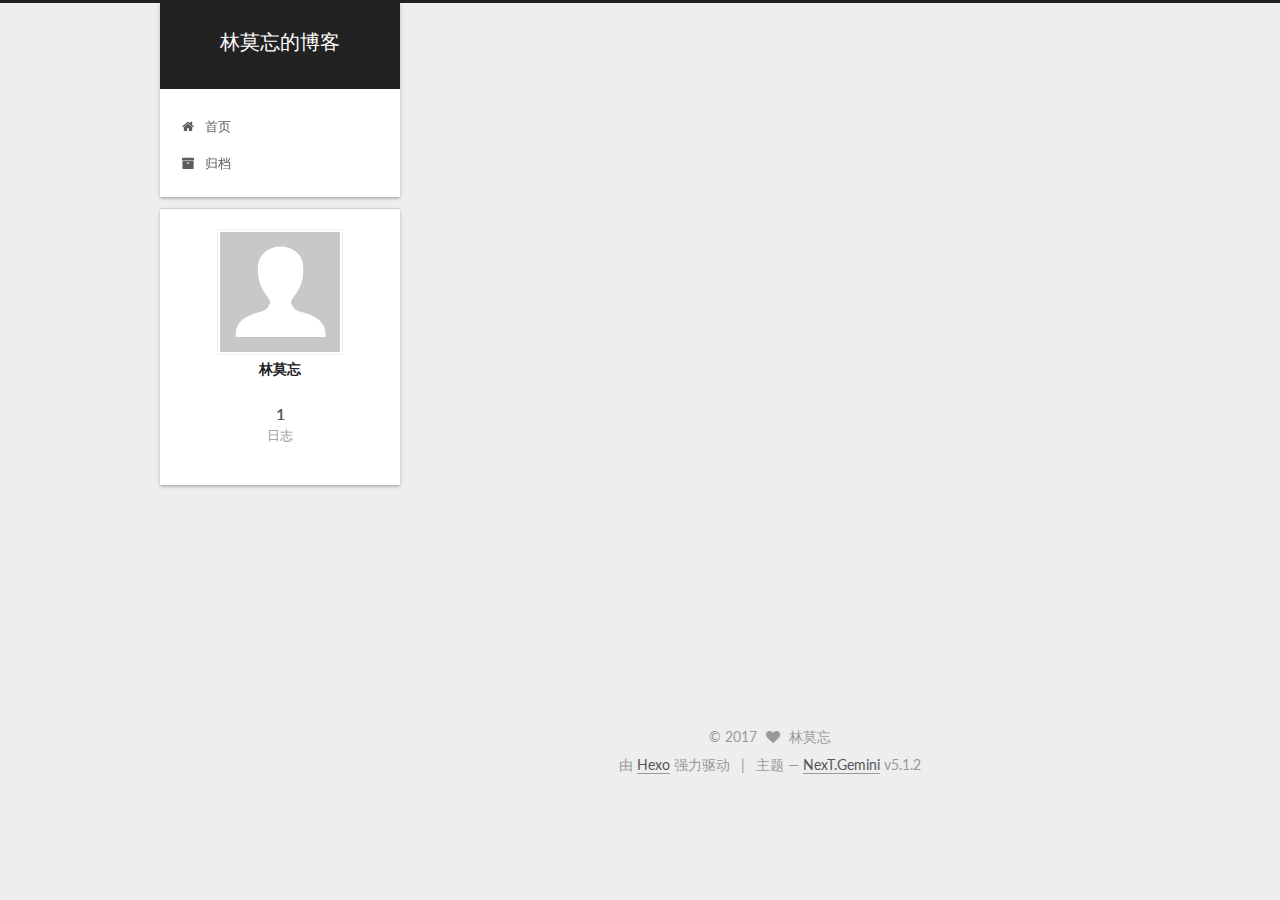
==== commit fae6debf: "Site updated: 2017-09-01 18:09:50" ====
--- a/archives/index.html
+++ b/archives/index.html
@@ -1,441 +1,558 @@
 <!DOCTYPE html>
-<html>
+
+
+
+  
+
+
+<html class="theme-next gemini use-motion" lang="zh-Hans">
 <head>
-  <meta charset="utf-8">
-  
-  <meta name="renderer" content="webkit">
-  <meta http-equiv="X-UA-Compatible" content="IE=edge" >
-  <link rel="dns-prefetch" href="http://yoursite.com">
-  <title>Archives | 林莫忘的博客</title>
-  <meta name="viewport" content="width=device-width, initial-scale=1, maximum-scale=1">
-  <meta property="og:type" content="website">
+  <meta charset="UTF-8"/>
+<meta http-equiv="X-UA-Compatible" content="IE=edge" />
+<meta name="viewport" content="width=device-width, initial-scale=1, maximum-scale=1"/>
+<meta name="theme-color" content="#222">
+
+
+
+
+
+
+
+
+
+<meta http-equiv="Cache-Control" content="no-transform" />
+<meta http-equiv="Cache-Control" content="no-siteapp" />
+
+
+
+
+
+
+
+
+
+
+
+
+
+
+
+
+  
+  
+  <link href="/lib/fancybox/source/jquery.fancybox.css?v=2.1.5" rel="stylesheet" type="text/css" />
+
+
+
+
+  
+  
+  
+  
+
+  
+    
+    
+  
+
+  
+
+  
+
+  
+
+  
+
+  
+    
+    
+    <link href="//fonts.googleapis.com/css?family=Lato:300,300italic,400,400italic,700,700italic&subset=latin,latin-ext" rel="stylesheet" type="text/css">
+  
+
+
+
+
+
+
+<link href="/lib/font-awesome/css/font-awesome.min.css?v=4.6.2" rel="stylesheet" type="text/css" />
+
+<link href="/css/main.css?v=5.1.2" rel="stylesheet" type="text/css" />
+
+
+  <meta name="keywords" content="Hexo, NexT" />
+
+
+
+
+
+
+
+
+  <link rel="shortcut icon" type="image/x-icon" href="/favicon.ico?v=5.1.2" />
+
+
+
+
+
+
+<meta property="og:type" content="website">
 <meta property="og:title" content="林莫忘的博客">
 <meta property="og:url" content="http://yoursite.com/archives/index.html">
 <meta property="og:site_name" content="林莫忘的博客">
 <meta name="twitter:card" content="summary">
 <meta name="twitter:title" content="林莫忘的博客">
-  
-    <link rel="alternative" href="/atom.xml" title="林莫忘的博客" type="application/atom+xml">
-  
-  
-    <link rel="icon" href="/favicon.png">
-  
-  <link rel="stylesheet" type="text/css" href="/./main.b3331d.css">
-  <style type="text/css">
-  
-    #container.show {
-      background: linear-gradient(200deg,#a0cfe4,#e8c37e);
+
+
+
+<script type="text/javascript" id="hexo.configurations">
+  var NexT = window.NexT || {};
+  var CONFIG = {
+    root: '/',
+    scheme: 'Gemini',
+    version: '5.1.2',
+    sidebar: {"position":"left","display":"post","offset":12,"offset_float":12,"b2t":false,"scrollpercent":false,"onmobile":false},
+    fancybox: true,
+    tabs: true,
+    motion: {"enable":true,"async":false,"transition":{"post_block":"fadeIn","post_header":"slideDownIn","post_body":"slideDownIn","coll_header":"slideLeftIn"}},
+    duoshuo: {
+      userId: '0',
+      author: '博主'
+    },
+    algolia: {
+      applicationID: '',
+      apiKey: '',
+      indexName: '',
+      hits: {"per_page":10},
+      labels: {"input_placeholder":"Search for Posts","hits_empty":"We didn't find any results for the search: ${query}","hits_stats":"${hits} results found in ${time} ms"}
     }
-  </style>
-  
-
-  
+  };
+</script>
+
+
+
+  <link rel="canonical" href="http://yoursite.com/archives/"/>
+
+
+
+
+
+  <title>归档 | 林莫忘的博客</title>
+  
+
+
+
+
+
+
+
 
 </head>
 
-<body>
-  <div id="container" q-class="show:isCtnShow">
-    <canvas id="anm-canvas" class="anm-canvas"></canvas>
-    <div class="left-col" q-class="show:isShow">
-      
-<div class="overlay" style="background: #4d4d4d"></div>
-<div class="intrude-less">
-	<header id="header" class="inner">
-		<a href="/" class="profilepic">
-			<img src="null" class="js-avatar">
-		</a>
-		<hgroup>
-		  <h1 class="header-author"><a href="/">林莫忘</a></h1>
-		</hgroup>
-		
-
-		<nav class="header-menu">
-			<ul>
-			
-				<li><a href="/">主页</a></li>
-	        
-				<li><a href="/tags/随笔/">随笔</a></li>
-	        
-			</ul>
-		</nav>
-		<nav class="header-smart-menu">
-    		
-    			
-    			<a q-on="click: openSlider(e, 'innerArchive')" href="javascript:void(0)">所有文章</a>
-    			
-            
-    			
-    			<a q-on="click: openSlider(e, 'friends')" href="javascript:void(0)">友链</a>
-    			
-            
-    			
-    			<a q-on="click: openSlider(e, 'aboutme')" href="javascript:void(0)">关于我</a>
-    			
-            
-		</nav>
-		<nav class="header-nav">
-			<div class="social">
-				
-					<a class="github" target="_blank" href="#" title="github"><i class="icon-github"></i></a>
-		        
-					<a class="weibo" target="_blank" href="#" title="weibo"><i class="icon-weibo"></i></a>
-		        
-					<a class="rss" target="_blank" href="#" title="rss"><i class="icon-rss"></i></a>
-		        
-					<a class="zhihu" target="_blank" href="#" title="zhihu"><i class="icon-zhihu"></i></a>
-		        
-			</div>
-		</nav>
-	</header>		
+<body itemscope itemtype="http://schema.org/WebPage" lang="zh-Hans">
+
+  
+  
+    
+  
+
+  <div class="container sidebar-position-left page-archive">
+    <div class="headband"></div>
+
+    <header id="header" class="header" itemscope itemtype="http://schema.org/WPHeader">
+      <div class="header-inner"><div class="site-brand-wrapper">
+  <div class="site-meta ">
+    
+
+    <div class="custom-logo-site-title">
+      <a href="/"  class="brand" rel="start">
+        <span class="logo-line-before"><i></i></span>
+        <span class="site-title">林莫忘的博客</span>
+        <span class="logo-line-after"><i></i></span>
+      </a>
+    </div>
+      
+        <p class="site-subtitle"></p>
+      
+  </div>
+
+  <div class="site-nav-toggle">
+    <button>
+      <span class="btn-bar"></span>
+      <span class="btn-bar"></span>
+      <span class="btn-bar"></span>
+    </button>
+  </div>
 </div>
 
-    </div>
-    <div class="mid-col" q-class="show:isShow,hide:isShow|isFalse">
-      
-<nav id="mobile-nav">
-  	<div class="overlay js-overlay" style="background: #4d4d4d"></div>
-	<div class="btnctn js-mobile-btnctn">
-  		<div class="slider-trigger list" q-on="click: openSlider(e)"><i class="icon icon-sort"></i></div>
-	</div>
-	<div class="intrude-less">
-		<header id="header" class="inner">
-			<div class="profilepic">
-				<img src="null" class="js-avatar">
-			</div>
-			<hgroup>
-			  <h1 class="header-author js-header-author">林莫忘</h1>
-			</hgroup>
-			
-			
-			
-				
-			
-				
-			
-			
-			
-			<nav class="header-nav">
-				<div class="social">
-					
-						<a class="github" target="_blank" href="#" title="github"><i class="icon-github"></i></a>
-			        
-						<a class="weibo" target="_blank" href="#" title="weibo"><i class="icon-weibo"></i></a>
-			        
-						<a class="rss" target="_blank" href="#" title="rss"><i class="icon-rss"></i></a>
-			        
-						<a class="zhihu" target="_blank" href="#" title="zhihu"><i class="icon-zhihu"></i></a>
-			        
-				</div>
-			</nav>
-
-			<nav class="header-menu js-header-menu">
-				<ul style="width: 50%">
-				
-				
-					<li style="width: 50%"><a href="/">主页</a></li>
-		        
-					<li style="width: 50%"><a href="/tags/随笔/">随笔</a></li>
-		        
-				</ul>
-			</nav>
-		</header>				
-	</div>
-	<div class="mobile-mask" style="display:none" q-show="isShow"></div>
+<nav class="site-nav">
+  
+
+  
+    <ul id="menu" class="menu">
+      
+        
+        <li class="menu-item menu-item-home">
+          <a href="/" rel="section">
+            
+              <i class="menu-item-icon fa fa-fw fa-home"></i> <br />
+            
+            首页
+          </a>
+        </li>
+      
+        
+        <li class="menu-item menu-item-archives">
+          <a href="/archives/" rel="section">
+            
+              <i class="menu-item-icon fa fa-fw fa-archive"></i> <br />
+            
+            归档
+          </a>
+        </li>
+      
+
+      
+    </ul>
+  
+
+  
 </nav>
 
-      <div id="wrapper" class="body-wrap">
-        <div class="menu-l">
-          <div class="canvas-wrap">
-            <canvas data-colors="#eaeaea" data-sectionHeight="100" data-contentId="js-content" id="myCanvas1" class="anm-canvas"></canvas>
+
+
+ </div>
+    </header>
+
+    <main id="main" class="main">
+      <div class="main-inner">
+        <div class="content-wrap">
+          <div id="content" class="content">
+            
+
+  
+  
+  
+  <div class="post-block archive">
+    <div id="posts" class="posts-collapse">
+      <span class="archive-move-on"></span>
+
+      <span class="archive-page-counter">
+        
+        
+        
+          
+        
+        嗯..! 目前共计 1 篇日志。 继续努力。
+      </span>
+
+      
+
+        
+        
+        
+
+        
+          
+          <div class="collection-title">
+            <h1 class="archive-year" id="archive-year-2017">2017</h1>
           </div>
-          <div id="js-content" class="content-ll">
-            
-  
-  
-    
-    
-      
-      
-      <section class="archives-wrap">
-        <div class="archive-year-wrap">
-          <a href="/archives/2017" class="archive-year">2017</a>
-        </div>
-        <div class="archives">
-    
-    <article class="archive-article archive-type-post">
-  <div class="archive-article-inner">
-    <header class="archive-article-header">
-      	<div class="article-meta">
-	      	<a href="/2017/07/05/hello-world/" class="archive-article-date">
-  	<time datetime="2017-07-05T15:26:20.000Z" itemprop="datePublished"><i class="icon-calendar icon"></i>2017-07-05</time>
-</a>
-        </div>
-    	 
-  
-    <h1 itemprop="name">
-      <a class="archive-article-title" href="/2017/07/05/hello-world/">如何使用hexo</a>
-    </h1>
-  
-
-        <div class="article-info info-on-right">
-          
-          
-
-        </div>
-        <div class="clearfix"></div>
+        
+        
+
+        
+
+  <article class="post post-type-normal" itemscope itemtype="http://schema.org/Article">
+    <header class="post-header">
+
+      <h2 class="post-title">
+        
+            <a class="post-title-link" href="/2017/07/05/hello-world/" itemprop="url">
+              
+                <span itemprop="name">如何使用hexo</span>
+              
+            </a>
+        
+      </h2>
+
+      <div class="post-meta">
+        <time class="post-time" itemprop="dateCreated"
+              datetime="2017-07-05T23:26:20+08:00"
+              content="2017-07-05" >
+          07-05
+        </time>
+      </div>
+
     </header>
-  </div>
-</article>
-  
-  
-    </div></section>
-  
-
-    
-
-
-          </div>
-        </div>
-      </div>
-      <footer id="footer">
-  <div class="outer">
-    <div id="footer-info">
-    	<div class="footer-left">
-    		&copy; 2017 林莫忘
-    	</div>
-      	<div class="footer-right">
-      		<a href="http://hexo.io/" target="_blank">Hexo</a>  Theme <a href="https://github.com/litten/hexo-theme-yilia" target="_blank">Yilia</a> by Litten
-      	</div>
+  </article>
+
+
+
+      
+
     </div>
   </div>
-</footer>
+  
+  
+  
+
+  
+
+
+
+          </div>
+          
+
+
+          
+
+        </div>
+        
+          
+  
+  <div class="sidebar-toggle">
+    <div class="sidebar-toggle-line-wrap">
+      <span class="sidebar-toggle-line sidebar-toggle-line-first"></span>
+      <span class="sidebar-toggle-line sidebar-toggle-line-middle"></span>
+      <span class="sidebar-toggle-line sidebar-toggle-line-last"></span>
     </div>
-    <script>
-	var yiliaConfig = {
-		mathjax: false,
-		isHome: false,
-		isPost: false,
-		isArchive: true,
-		isTag: false,
-		isCategory: false,
-		open_in_new: false,
-		root: "/",
-		innerArchive: true,
-		showTags: false
-	}
+  </div>
+
+  <aside id="sidebar" class="sidebar">
+    
+    <div class="sidebar-inner">
+
+      
+
+      
+
+      <section class="site-overview sidebar-panel sidebar-panel-active">
+        <div class="site-author motion-element" itemprop="author" itemscope itemtype="http://schema.org/Person">
+          
+            <img class="site-author-image" itemprop="image"
+              src="/images/avatar.gif"
+              alt="林莫忘" />
+          
+            <p class="site-author-name" itemprop="name">林莫忘</p>
+            <p class="site-description motion-element" itemprop="description"></p>
+        </div>
+
+        <nav class="site-state motion-element">
+
+          
+            <div class="site-state-item site-state-posts">
+            
+              <a href="/archives/">
+            
+                <span class="site-state-item-count">1</span>
+                <span class="site-state-item-name">日志</span>
+              </a>
+            </div>
+          
+
+          
+
+          
+
+        </nav>
+
+        
+
+        <div class="links-of-author motion-element">
+          
+        </div>
+
+        
+        
+
+        
+        
+
+        
+
+
+      </section>
+
+      
+
+      
+
+    </div>
+  </aside>
+
+
+        
+      </div>
+    </main>
+
+    <footer id="footer" class="footer">
+      <div class="footer-inner">
+        <div class="copyright" >
+  
+  &copy; 
+  <span itemprop="copyrightYear">2017</span>
+  <span class="with-love">
+    <i class="fa fa-heart"></i>
+  </span>
+  <span class="author" itemprop="copyrightHolder">林莫忘</span>
+
+  
+</div>
+
+
+  <div class="powered-by">由 <a class="theme-link" href="https://hexo.io">Hexo</a> 强力驱动</div>
+
+  <span class="post-meta-divider">|</span>
+
+  <div class="theme-info">主题 &mdash; <a class="theme-link" href="https://github.com/iissnan/hexo-theme-next">NexT.Gemini</a> v5.1.2</div>
+
+
+        
+
+
+
+
+
+
+
+        
+      </div>
+    </footer>
+
+    
+      <div class="back-to-top">
+        <i class="fa fa-arrow-up"></i>
+        
+      </div>
+    
+
+  </div>
+
+  
+
+<script type="text/javascript">
+  if (Object.prototype.toString.call(window.Promise) !== '[object Function]') {
+    window.Promise = null;
+  }
 </script>
 
-<script>!function(t){function n(e){if(r[e])return r[e].exports;var i=r[e]={exports:{},id:e,loaded:!1};return t[e].call(i.exports,i,i.exports,n),i.loaded=!0,i.exports}var r={};n.m=t,n.c=r,n.p="./",n(0)}([function(t,n,r){r(194),t.exports=r(190)},function(t,n,r){var e=r(3),i=r(52),o=r(27),u=r(28),c=r(53),f="prototype",a=function(t,n,r){var s,l,h,v,p=t&a.F,d=t&a.G,y=t&a.S,g=t&a.P,b=t&a.B,m=d?e:y?e[n]||(e[n]={}):(e[n]||{})[f],x=d?i:i[n]||(i[n]={}),w=x[f]||(x[f]={});d&&(r=n);for(s in r)l=!p&&m&&void 0!==m[s],h=(l?m:r)[s],v=b&&l?c(h,e):g&&"function"==typeof h?c(Function.call,h):h,m&&u(m,s,h,t&a.U),x[s]!=h&&o(x,s,v),g&&w[s]!=h&&(w[s]=h)};e.core=i,a.F=1,a.G=2,a.S=4,a.P=8,a.B=16,a.W=32,a.U=64,a.R=128,t.exports=a},function(t,n,r){var e=r(6);t.exports=function(t){if(!e(t))throw TypeError(t+" is not an object!");return t}},function(t,n){var r=t.exports="undefined"!=typeof window&&window.Math==Math?window:"undefined"!=typeof self&&self.Math==Math?self:Function("return this")();"number"==typeof __g&&(__g=r)},function(t,n){t.exports=function(t){try{return!!t()}catch(t){return!0}}},function(t,n){var r=t.exports="undefined"!=typeof window&&window.Math==Math?window:"undefined"!=typeof self&&self.Math==Math?self:Function("return this")();"number"==typeof __g&&(__g=r)},function(t,n){t.exports=function(t){return"object"==typeof t?null!==t:"function"==typeof t}},function(t,n,r){var e=r(126)("wks"),i=r(76),o=r(3).Symbol,u="function"==typeof o;(t.exports=function(t){return e[t]||(e[t]=u&&o[t]||(u?o:i)("Symbol."+t))}).store=e},function(t,n){var r={}.hasOwnProperty;t.exports=function(t,n){return r.call(t,n)}},function(t,n,r){var e=r(94),i=r(33);t.exports=function(t){return e(i(t))}},function(t,n,r){t.exports=!r(4)(function(){return 7!=Object.defineProperty({},"a",{get:function(){return 7}}).a})},function(t,n,r){var e=r(2),i=r(167),o=r(50),u=Object.defineProperty;n.f=r(10)?Object.defineProperty:function(t,n,r){if(e(t),n=o(n,!0),e(r),i)try{return u(t,n,r)}catch(t){}if("get"in r||"set"in r)throw TypeError("Accessors not supported!");return"value"in r&&(t[n]=r.value),t}},function(t,n,r){t.exports=!r(18)(function(){return 7!=Object.defineProperty({},"a",{get:function(){return 7}}).a})},function(t,n,r){var e=r(14),i=r(22);t.exports=r(12)?function(t,n,r){return e.f(t,n,i(1,r))}:function(t,n,r){return t[n]=r,t}},function(t,n,r){var e=r(20),i=r(58),o=r(42),u=Object.defineProperty;n.f=r(12)?Object.defineProperty:function(t,n,r){if(e(t),n=o(n,!0),e(r),i)try{return u(t,n,r)}catch(t){}if("get"in r||"set"in r)throw TypeError("Accessors not supported!");return"value"in r&&(t[n]=r.value),t}},function(t,n,r){var e=r(40)("wks"),i=r(23),o=r(5).Symbol,u="function"==typeof o;(t.exports=function(t){return e[t]||(e[t]=u&&o[t]||(u?o:i)("Symbol."+t))}).store=e},function(t,n,r){var e=r(67),i=Math.min;t.exports=function(t){return t>0?i(e(t),9007199254740991):0}},function(t,n,r){var e=r(46);t.exports=function(t){return Object(e(t))}},function(t,n){t.exports=function(t){try{return!!t()}catch(t){return!0}}},function(t,n,r){var e=r(63),i=r(34);t.exports=Object.keys||function(t){return e(t,i)}},function(t,n,r){var e=r(21);t.exports=function(t){if(!e(t))throw TypeError(t+" is not an object!");return t}},function(t,n){t.exports=function(t){return"object"==typeof t?null!==t:"function"==typeof t}},function(t,n){t.exports=function(t,n){return{enumerable:!(1&t),configurable:!(2&t),writable:!(4&t),value:n}}},function(t,n){var r=0,e=Math.random();t.exports=function(t){return"Symbol(".concat(void 0===t?"":t,")_",(++r+e).toString(36))}},function(t,n){var r={}.hasOwnProperty;t.exports=function(t,n){return r.call(t,n)}},function(t,n){var r=t.exports={version:"2.4.0"};"number"==typeof __e&&(__e=r)},function(t,n){t.exports=function(t){if("function"!=typeof t)throw TypeError(t+" is not a function!");return t}},function(t,n,r){var e=r(11),i=r(66);t.exports=r(10)?function(t,n,r){return e.f(t,n,i(1,r))}:function(t,n,r){return t[n]=r,t}},function(t,n,r){var e=r(3),i=r(27),o=r(24),u=r(76)("src"),c="toString",f=Function[c],a=(""+f).split(c);r(52).inspectSource=function(t){return f.call(t)},(t.exports=function(t,n,r,c){var f="function"==typeof r;f&&(o(r,"name")||i(r,"name",n)),t[n]!==r&&(f&&(o(r,u)||i(r,u,t[n]?""+t[n]:a.join(String(n)))),t===e?t[n]=r:c?t[n]?t[n]=r:i(t,n,r):(delete t[n],i(t,n,r)))})(Function.prototype,c,function(){return"function"==typeof this&&this[u]||f.call(this)})},function(t,n,r){var e=r(1),i=r(4),o=r(46),u=function(t,n,r,e){var i=String(o(t)),u="<"+n;return""!==r&&(u+=" "+r+'="'+String(e).replace(/"/g,"&quot;")+'"'),u+">"+i+"</"+n+">"};t.exports=function(t,n){var r={};r[t]=n(u),e(e.P+e.F*i(function(){var n=""[t]('"');return n!==n.toLowerCase()||n.split('"').length>3}),"String",r)}},function(t,n,r){var e=r(115),i=r(46);t.exports=function(t){return e(i(t))}},function(t,n,r){var e=r(116),i=r(66),o=r(30),u=r(50),c=r(24),f=r(167),a=Object.getOwnPropertyDescriptor;n.f=r(10)?a:function(t,n){if(t=o(t),n=u(n,!0),f)try{return a(t,n)}catch(t){}if(c(t,n))return i(!e.f.call(t,n),t[n])}},function(t,n,r){var e=r(24),i=r(17),o=r(145)("IE_PROTO"),u=Object.prototype;t.exports=Object.getPrototypeOf||function(t){return t=i(t),e(t,o)?t[o]:"function"==typeof t.constructor&&t instanceof t.constructor?t.constructor.prototype:t instanceof Object?u:null}},function(t,n){t.exports=function(t){if(void 0==t)throw TypeError("Can't call method on  "+t);return t}},function(t,n){t.exports="constructor,hasOwnProperty,isPrototypeOf,propertyIsEnumerable,toLocaleString,toString,valueOf".split(",")},function(t,n){t.exports={}},function(t,n){t.exports=!0},function(t,n){n.f={}.propertyIsEnumerable},function(t,n,r){var e=r(14).f,i=r(8),o=r(15)("toStringTag");t.exports=function(t,n,r){t&&!i(t=r?t:t.prototype,o)&&e(t,o,{configurable:!0,value:n})}},function(t,n,r){var e=r(40)("keys"),i=r(23);t.exports=function(t){return e[t]||(e[t]=i(t))}},function(t,n,r){var e=r(5),i="__core-js_shared__",o=e[i]||(e[i]={});t.exports=function(t){return o[t]||(o[t]={})}},function(t,n){var r=Math.ceil,e=Math.floor;t.exports=function(t){return isNaN(t=+t)?0:(t>0?e:r)(t)}},function(t,n,r){var e=r(21);t.exports=function(t,n){if(!e(t))return t;var r,i;if(n&&"function"==typeof(r=t.toString)&&!e(i=r.call(t)))return i;if("function"==typeof(r=t.valueOf)&&!e(i=r.call(t)))return i;if(!n&&"function"==typeof(r=t.toString)&&!e(i=r.call(t)))return i;throw TypeError("Can't convert object to primitive value")}},function(t,n,r){var e=r(5),i=r(25),o=r(36),u=r(44),c=r(14).f;t.exports=function(t){var n=i.Symbol||(i.Symbol=o?{}:e.Symbol||{});"_"==t.charAt(0)||t in n||c(n,t,{value:u.f(t)})}},function(t,n,r){n.f=r(15)},function(t,n){var r={}.toString;t.exports=function(t){return r.call(t).slice(8,-1)}},function(t,n){t.exports=function(t){if(void 0==t)throw TypeError("Can't call method on  "+t);return t}},function(t,n,r){var e=r(4);t.exports=function(t,n){return!!t&&e(function(){n?t.call(null,function(){},1):t.call(null)})}},function(t,n,r){var e=r(53),i=r(115),o=r(17),u=r(16),c=r(202);t.exports=function(t,n){var r=1==t,f=2==t,a=3==t,s=4==t,l=6==t,h=5==t||l,v=n||c;return function(n,c,p){for(var d,y,g=o(n),b=i(g),m=e(c,p,3),x=u(b.length),w=0,S=r?v(n,x):f?v(n,0):void 0;x>w;w++)if((h||w in b)&&(d=b[w],y=m(d,w,g),t))if(r)S[w]=y;else if(y)switch(t){case 3:return!0;case 5:return d;case 6:return w;case 2:S.push(d)}else if(s)return!1;return l?-1:a||s?s:S}}},function(t,n,r){var e=r(1),i=r(52),o=r(4);t.exports=function(t,n){var r=(i.Object||{})[t]||Object[t],u={};u[t]=n(r),e(e.S+e.F*o(function(){r(1)}),"Object",u)}},function(t,n,r){var e=r(6);t.exports=function(t,n){if(!e(t))return t;var r,i;if(n&&"function"==typeof(r=t.toString)&&!e(i=r.call(t)))return i;if("function"==typeof(r=t.valueOf)&&!e(i=r.call(t)))return i;if(!n&&"function"==typeof(r=t.toString)&&!e(i=r.call(t)))return i;throw TypeError("Can't convert object to primitive value")}},function(t,n,r){var e=r(5),i=r(25),o=r(91),u=r(13),c="prototype",f=function(t,n,r){var a,s,l,h=t&f.F,v=t&f.G,p=t&f.S,d=t&f.P,y=t&f.B,g=t&f.W,b=v?i:i[n]||(i[n]={}),m=b[c],x=v?e:p?e[n]:(e[n]||{})[c];v&&(r=n);for(a in r)(s=!h&&x&&void 0!==x[a])&&a in b||(l=s?x[a]:r[a],b[a]=v&&"function"!=typeof x[a]?r[a]:y&&s?o(l,e):g&&x[a]==l?function(t){var n=function(n,r,e){if(this instanceof t){switch(arguments.length){case 0:return new t;case 1:return new t(n);case 2:return new t(n,r)}return new t(n,r,e)}return t.apply(this,arguments)};return n[c]=t[c],n}(l):d&&"function"==typeof l?o(Function.call,l):l,d&&((b.virtual||(b.virtual={}))[a]=l,t&f.R&&m&&!m[a]&&u(m,a,l)))};f.F=1,f.G=2,f.S=4,f.P=8,f.B=16,f.W=32,f.U=64,f.R=128,t.exports=f},function(t,n){var r=t.exports={version:"2.4.0"};"number"==typeof __e&&(__e=r)},function(t,n,r){var e=r(26);t.exports=function(t,n,r){if(e(t),void 0===n)return t;switch(r){case 1:return function(r){return t.call(n,r)};case 2:return function(r,e){return t.call(n,r,e)};case 3:return function(r,e,i){return t.call(n,r,e,i)}}return function(){return t.apply(n,arguments)}}},function(t,n,r){var e=r(183),i=r(1),o=r(126)("metadata"),u=o.store||(o.store=new(r(186))),c=function(t,n,r){var i=u.get(t);if(!i){if(!r)return;u.set(t,i=new e)}var o=i.get(n);if(!o){if(!r)return;i.set(n,o=new e)}return o},f=function(t,n,r){var e=c(n,r,!1);return void 0!==e&&e.has(t)},a=function(t,n,r){var e=c(n,r,!1);return void 0===e?void 0:e.get(t)},s=function(t,n,r,e){c(r,e,!0).set(t,n)},l=function(t,n){var r=c(t,n,!1),e=[];return r&&r.forEach(function(t,n){e.push(n)}),e},h=function(t){return void 0===t||"symbol"==typeof t?t:String(t)},v=function(t){i(i.S,"Reflect",t)};t.exports={store:u,map:c,has:f,get:a,set:s,keys:l,key:h,exp:v}},function(t,n,r){"use strict";if(r(10)){var e=r(69),i=r(3),o=r(4),u=r(1),c=r(127),f=r(152),a=r(53),s=r(68),l=r(66),h=r(27),v=r(73),p=r(67),d=r(16),y=r(75),g=r(50),b=r(24),m=r(180),x=r(114),w=r(6),S=r(17),_=r(137),O=r(70),E=r(32),P=r(71).f,j=r(154),F=r(76),M=r(7),A=r(48),N=r(117),T=r(146),I=r(155),k=r(80),L=r(123),R=r(74),C=r(130),D=r(160),U=r(11),W=r(31),G=U.f,B=W.f,V=i.RangeError,z=i.TypeError,q=i.Uint8Array,K="ArrayBuffer",J="Shared"+K,Y="BYTES_PER_ELEMENT",H="prototype",$=Array[H],X=f.ArrayBuffer,Q=f.DataView,Z=A(0),tt=A(2),nt=A(3),rt=A(4),et=A(5),it=A(6),ot=N(!0),ut=N(!1),ct=I.values,ft=I.keys,at=I.entries,st=$.lastIndexOf,lt=$.reduce,ht=$.reduceRight,vt=$.join,pt=$.sort,dt=$.slice,yt=$.toString,gt=$.toLocaleString,bt=M("iterator"),mt=M("toStringTag"),xt=F("typed_constructor"),wt=F("def_constructor"),St=c.CONSTR,_t=c.TYPED,Ot=c.VIEW,Et="Wrong length!",Pt=A(1,function(t,n){return Tt(T(t,t[wt]),n)}),jt=o(function(){return 1===new q(new Uint16Array([1]).buffer)[0]}),Ft=!!q&&!!q[H].set&&o(function(){new q(1).set({})}),Mt=function(t,n){if(void 0===t)throw z(Et);var r=+t,e=d(t);if(n&&!m(r,e))throw V(Et);return e},At=function(t,n){var r=p(t);if(r<0||r%n)throw V("Wrong offset!");return r},Nt=function(t){if(w(t)&&_t in t)return t;throw z(t+" is not a typed array!")},Tt=function(t,n){if(!(w(t)&&xt in t))throw z("It is not a typed array constructor!");return new t(n)},It=function(t,n){return kt(T(t,t[wt]),n)},kt=function(t,n){for(var r=0,e=n.length,i=Tt(t,e);e>r;)i[r]=n[r++];return i},Lt=function(t,n,r){G(t,n,{get:function(){return this._d[r]}})},Rt=function(t){var n,r,e,i,o,u,c=S(t),f=arguments.length,s=f>1?arguments[1]:void 0,l=void 0!==s,h=j(c);if(void 0!=h&&!_(h)){for(u=h.call(c),e=[],n=0;!(o=u.next()).done;n++)e.push(o.value);c=e}for(l&&f>2&&(s=a(s,arguments[2],2)),n=0,r=d(c.length),i=Tt(this,r);r>n;n++)i[n]=l?s(c[n],n):c[n];return i},Ct=function(){for(var t=0,n=arguments.length,r=Tt(this,n);n>t;)r[t]=arguments[t++];return r},Dt=!!q&&o(function(){gt.call(new q(1))}),Ut=function(){return gt.apply(Dt?dt.call(Nt(this)):Nt(this),arguments)},Wt={copyWithin:function(t,n){return D.call(Nt(this),t,n,arguments.length>2?arguments[2]:void 0)},every:function(t){return rt(Nt(this),t,arguments.length>1?arguments[1]:void 0)},fill:function(t){return C.apply(Nt(this),arguments)},filter:function(t){return It(this,tt(Nt(this),t,arguments.length>1?arguments[1]:void 0))},find:function(t){return et(Nt(this),t,arguments.length>1?arguments[1]:void 0)},findIndex:function(t){return it(Nt(this),t,arguments.length>1?arguments[1]:void 0)},forEach:function(t){Z(Nt(this),t,arguments.length>1?arguments[1]:void 0)},indexOf:function(t){return ut(Nt(this),t,arguments.length>1?arguments[1]:void 0)},includes:function(t){return ot(Nt(this),t,arguments.length>1?arguments[1]:void 0)},join:function(t){return vt.apply(Nt(this),arguments)},lastIndexOf:function(t){return st.apply(Nt(this),arguments)},map:function(t){return Pt(Nt(this),t,arguments.length>1?arguments[1]:void 0)},reduce:function(t){return lt.apply(Nt(this),arguments)},reduceRight:function(t){return ht.apply(Nt(this),arguments)},reverse:function(){for(var t,n=this,r=Nt(n).length,e=Math.floor(r/2),i=0;i<e;)t=n[i],n[i++]=n[--r],n[r]=t;return n},some:function(t){return nt(Nt(this),t,arguments.length>1?arguments[1]:void 0)},sort:function(t){return pt.call(Nt(this),t)},subarray:function(t,n){var r=Nt(this),e=r.length,i=y(t,e);return new(T(r,r[wt]))(r.buffer,r.byteOffset+i*r.BYTES_PER_ELEMENT,d((void 0===n?e:y(n,e))-i))}},Gt=function(t,n){return It(this,dt.call(Nt(this),t,n))},Bt=function(t){Nt(this);var n=At(arguments[1],1),r=this.length,e=S(t),i=d(e.length),o=0;if(i+n>r)throw V(Et);for(;o<i;)this[n+o]=e[o++]},Vt={entries:function(){return at.call(Nt(this))},keys:function(){return ft.call(Nt(this))},values:function(){return ct.call(Nt(this))}},zt=function(t,n){return w(t)&&t[_t]&&"symbol"!=typeof n&&n in t&&String(+n)==String(n)},qt=function(t,n){return zt(t,n=g(n,!0))?l(2,t[n]):B(t,n)},Kt=function(t,n,r){return!(zt(t,n=g(n,!0))&&w(r)&&b(r,"value"))||b(r,"get")||b(r,"set")||r.configurable||b(r,"writable")&&!r.writable||b(r,"enumerable")&&!r.enumerable?G(t,n,r):(t[n]=r.value,t)};St||(W.f=qt,U.f=Kt),u(u.S+u.F*!St,"Object",{getOwnPropertyDescriptor:qt,defineProperty:Kt}),o(function(){yt.call({})})&&(yt=gt=function(){return vt.call(this)});var Jt=v({},Wt);v(Jt,Vt),h(Jt,bt,Vt.values),v(Jt,{slice:Gt,set:Bt,constructor:function(){},toString:yt,toLocaleString:Ut}),Lt(Jt,"buffer","b"),Lt(Jt,"byteOffset","o"),Lt(Jt,"byteLength","l"),Lt(Jt,"length","e"),G(Jt,mt,{get:function(){return this[_t]}}),t.exports=function(t,n,r,f){f=!!f;var a=t+(f?"Clamped":"")+"Array",l="Uint8Array"!=a,v="get"+t,p="set"+t,y=i[a],g=y||{},b=y&&E(y),m=!y||!c.ABV,S={},_=y&&y[H],j=function(t,r){var e=t._d;return e.v[v](r*n+e.o,jt)},F=function(t,r,e){var i=t._d;f&&(e=(e=Math.round(e))<0?0:e>255?255:255&e),i.v[p](r*n+i.o,e,jt)},M=function(t,n){G(t,n,{get:function(){return j(this,n)},set:function(t){return F(this,n,t)},enumerable:!0})};m?(y=r(function(t,r,e,i){s(t,y,a,"_d");var o,u,c,f,l=0,v=0;if(w(r)){if(!(r instanceof X||(f=x(r))==K||f==J))return _t in r?kt(y,r):Rt.call(y,r);o=r,v=At(e,n);var p=r.byteLength;if(void 0===i){if(p%n)throw V(Et);if((u=p-v)<0)throw V(Et)}else if((u=d(i)*n)+v>p)throw V(Et);c=u/n}else c=Mt(r,!0),u=c*n,o=new X(u);for(h(t,"_d",{b:o,o:v,l:u,e:c,v:new Q(o)});l<c;)M(t,l++)}),_=y[H]=O(Jt),h(_,"constructor",y)):L(function(t){new y(null),new y(t)},!0)||(y=r(function(t,r,e,i){s(t,y,a);var o;return w(r)?r instanceof X||(o=x(r))==K||o==J?void 0!==i?new g(r,At(e,n),i):void 0!==e?new g(r,At(e,n)):new g(r):_t in r?kt(y,r):Rt.call(y,r):new g(Mt(r,l))}),Z(b!==Function.prototype?P(g).concat(P(b)):P(g),function(t){t in y||h(y,t,g[t])}),y[H]=_,e||(_.constructor=y));var A=_[bt],N=!!A&&("values"==A.name||void 0==A.name),T=Vt.values;h(y,xt,!0),h(_,_t,a),h(_,Ot,!0),h(_,wt,y),(f?new y(1)[mt]==a:mt in _)||G(_,mt,{get:function(){return a}}),S[a]=y,u(u.G+u.W+u.F*(y!=g),S),u(u.S,a,{BYTES_PER_ELEMENT:n,from:Rt,of:Ct}),Y in _||h(_,Y,n),u(u.P,a,Wt),R(a),u(u.P+u.F*Ft,a,{set:Bt}),u(u.P+u.F*!N,a,Vt),u(u.P+u.F*(_.toString!=yt),a,{toString:yt}),u(u.P+u.F*o(function(){new y(1).slice()}),a,{slice:Gt}),u(u.P+u.F*(o(function(){return[1,2].toLocaleString()!=new y([1,2]).toLocaleString()})||!o(function(){_.toLocaleString.call([1,2])})),a,{toLocaleString:Ut}),k[a]=N?A:T,e||N||h(_,bt,T)}}else t.exports=function(){}},function(t,n){var r={}.toString;t.exports=function(t){return r.call(t).slice(8,-1)}},function(t,n,r){var e=r(21),i=r(5).document,o=e(i)&&e(i.createElement);t.exports=function(t){return o?i.createElement(t):{}}},function(t,n,r){t.exports=!r(12)&&!r(18)(function(){return 7!=Object.defineProperty(r(57)("div"),"a",{get:function(){return 7}}).a})},function(t,n,r){"use strict";var e=r(36),i=r(51),o=r(64),u=r(13),c=r(8),f=r(35),a=r(96),s=r(38),l=r(103),h=r(15)("iterator"),v=!([].keys&&"next"in[].keys()),p="keys",d="values",y=function(){return this};t.exports=function(t,n,r,g,b,m,x){a(r,n,g);var w,S,_,O=function(t){if(!v&&t in F)return F[t];switch(t){case p:case d:return function(){return new r(this,t)}}return function(){return new r(this,t)}},E=n+" Iterator",P=b==d,j=!1,F=t.prototype,M=F[h]||F["@@iterator"]||b&&F[b],A=M||O(b),N=b?P?O("entries"):A:void 0,T="Array"==n?F.entries||M:M;if(T&&(_=l(T.call(new t)))!==Object.prototype&&(s(_,E,!0),e||c(_,h)||u(_,h,y)),P&&M&&M.name!==d&&(j=!0,A=function(){return M.call(this)}),e&&!x||!v&&!j&&F[h]||u(F,h,A),f[n]=A,f[E]=y,b)if(w={values:P?A:O(d),keys:m?A:O(p),entries:N},x)for(S in w)S in F||o(F,S,w[S]);else i(i.P+i.F*(v||j),n,w);return w}},function(t,n,r){var e=r(20),i=r(100),o=r(34),u=r(39)("IE_PROTO"),c=function(){},f="prototype",a=function(){var t,n=r(57)("iframe"),e=o.length;for(n.style.display="none",r(93).appendChild(n),n.src="javascript:",t=n.contentWindow.document,t.open(),t.write("<script>document.F=Object<\/script>"),t.close(),a=t.F;e--;)delete a[f][o[e]];return a()};t.exports=Object.create||function(t,n){var r;return null!==t?(c[f]=e(t),r=new c,c[f]=null,r[u]=t):r=a(),void 0===n?r:i(r,n)}},function(t,n,r){var e=r(63),i=r(34).concat("length","prototype");n.f=Object.getOwnPropertyNames||function(t){return e(t,i)}},function(t,n){n.f=Object.getOwnPropertySymbols},function(t,n,r){var e=r(8),i=r(9),o=r(90)(!1),u=r(39)("IE_PROTO");t.exports=function(t,n){var r,c=i(t),f=0,a=[];for(r in c)r!=u&&e(c,r)&&a.push(r);for(;n.length>f;)e(c,r=n[f++])&&(~o(a,r)||a.push(r));return a}},function(t,n,r){t.exports=r(13)},function(t,n,r){var e=r(76)("meta"),i=r(6),o=r(24),u=r(11).f,c=0,f=Object.isExtensible||function(){return!0},a=!r(4)(function(){return f(Object.preventExtensions({}))}),s=function(t){u(t,e,{value:{i:"O"+ ++c,w:{}}})},l=function(t,n){if(!i(t))return"symbol"==typeof t?t:("string"==typeof t?"S":"P")+t;if(!o(t,e)){if(!f(t))return"F";if(!n)return"E";s(t)}return t[e].i},h=function(t,n){if(!o(t,e)){if(!f(t))return!0;if(!n)return!1;s(t)}return t[e].w},v=function(t){return a&&p.NEED&&f(t)&&!o(t,e)&&s(t),t},p=t.exports={KEY:e,NEED:!1,fastKey:l,getWeak:h,onFreeze:v}},function(t,n){t.exports=function(t,n){return{enumerable:!(1&t),configurable:!(2&t),writable:!(4&t),value:n}}},function(t,n){var r=Math.ceil,e=Math.floor;t.exports=function(t){return isNaN(t=+t)?0:(t>0?e:r)(t)}},function(t,n){t.exports=function(t,n,r,e){if(!(t instanceof n)||void 0!==e&&e in t)throw TypeError(r+": incorrect invocation!");return t}},function(t,n){t.exports=!1},function(t,n,r){var e=r(2),i=r(173),o=r(133),u=r(145)("IE_PROTO"),c=function(){},f="prototype",a=function(){var t,n=r(132)("iframe"),e=o.length;for(n.style.display="none",r(135).appendChild(n),n.src="javascript:",t=n.contentWindow.document,t.open(),t.write("<script>document.F=Object<\/script>"),t.close(),a=t.F;e--;)delete a[f][o[e]];return a()};t.exports=Object.create||function(t,n){var r;return null!==t?(c[f]=e(t),r=new c,c[f]=null,r[u]=t):r=a(),void 0===n?r:i(r,n)}},function(t,n,r){var e=r(175),i=r(133).concat("length","prototype");n.f=Object.getOwnPropertyNames||function(t){return e(t,i)}},function(t,n,r){var e=r(175),i=r(133);t.exports=Object.keys||function(t){return e(t,i)}},function(t,n,r){var e=r(28);t.exports=function(t,n,r){for(var i in n)e(t,i,n[i],r);return t}},function(t,n,r){"use strict";var e=r(3),i=r(11),o=r(10),u=r(7)("species");t.exports=function(t){var n=e[t];o&&n&&!n[u]&&i.f(n,u,{configurable:!0,get:function(){return this}})}},function(t,n,r){var e=r(67),i=Math.max,o=Math.min;t.exports=function(t,n){return t=e(t),t<0?i(t+n,0):o(t,n)}},function(t,n){var r=0,e=Math.random();t.exports=function(t){return"Symbol(".concat(void 0===t?"":t,")_",(++r+e).toString(36))}},function(t,n,r){var e=r(33);t.exports=function(t){return Object(e(t))}},function(t,n,r){var e=r(7)("unscopables"),i=Array.prototype;void 0==i[e]&&r(27)(i,e,{}),t.exports=function(t){i[e][t]=!0}},function(t,n,r){var e=r(53),i=r(169),o=r(137),u=r(2),c=r(16),f=r(154),a={},s={},n=t.exports=function(t,n,r,l,h){var v,p,d,y,g=h?function(){return t}:f(t),b=e(r,l,n?2:1),m=0;if("function"!=typeof g)throw TypeError(t+" is not iterable!");if(o(g)){for(v=c(t.length);v>m;m++)if((y=n?b(u(p=t[m])[0],p[1]):b(t[m]))===a||y===s)return y}else for(d=g.call(t);!(p=d.next()).done;)if((y=i(d,b,p.value,n))===a||y===s)return y};n.BREAK=a,n.RETURN=s},function(t,n){t.exports={}},function(t,n,r){var e=r(11).f,i=r(24),o=r(7)("toStringTag");t.exports=function(t,n,r){t&&!i(t=r?t:t.prototype,o)&&e(t,o,{configurable:!0,value:n})}},function(t,n,r){var e=r(1),i=r(46),o=r(4),u=r(150),c="["+u+"]",f="​-",a=RegExp("^"+c+c+"*"),s=RegExp(c+c+"*$"),l=function(t,n,r){var i={},c=o(function(){return!!u[t]()||f[t]()!=f}),a=i[t]=c?n(h):u[t];r&&(i[r]=a),e(e.P+e.F*c,"String",i)},h=l.trim=function(t,n){return t=String(i(t)),1&n&&(t=t.replace(a,"")),2&n&&(t=t.replace(s,"")),t};t.exports=l},function(t,n,r){t.exports={default:r(86),__esModule:!0}},function(t,n,r){t.exports={default:r(87),__esModule:!0}},function(t,n,r){"use strict";function e(t){return t&&t.__esModule?t:{default:t}}n.__esModule=!0;var i=r(84),o=e(i),u=r(83),c=e(u),f="function"==typeof c.default&&"symbol"==typeof o.default?function(t){return typeof t}:function(t){return t&&"function"==typeof c.default&&t.constructor===c.default&&t!==c.default.prototype?"symbol":typeof t};n.default="function"==typeof c.default&&"symbol"===f(o.default)?function(t){return void 0===t?"undefined":f(t)}:function(t){return t&&"function"==typeof c.default&&t.constructor===c.default&&t!==c.default.prototype?"symbol":void 0===t?"undefined":f(t)}},function(t,n,r){r(110),r(108),r(111),r(112),t.exports=r(25).Symbol},function(t,n,r){r(109),r(113),t.exports=r(44).f("iterator")},function(t,n){t.exports=function(t){if("function"!=typeof t)throw TypeError(t+" is not a function!");return t}},function(t,n){t.exports=function(){}},function(t,n,r){var e=r(9),i=r(106),o=r(105);t.exports=function(t){return function(n,r,u){var c,f=e(n),a=i(f.length),s=o(u,a);if(t&&r!=r){for(;a>s;)if((c=f[s++])!=c)return!0}else for(;a>s;s++)if((t||s in f)&&f[s]===r)return t||s||0;return!t&&-1}}},function(t,n,r){var e=r(88);t.exports=function(t,n,r){if(e(t),void 0===n)return t;switch(r){case 1:return function(r){return t.call(n,r)};case 2:return function(r,e){return t.call(n,r,e)};case 3:return function(r,e,i){return t.call(n,r,e,i)}}return function(){return t.apply(n,arguments)}}},function(t,n,r){var e=r(19),i=r(62),o=r(37);t.exports=function(t){var n=e(t),r=i.f;if(r)for(var u,c=r(t),f=o.f,a=0;c.length>a;)f.call(t,u=c[a++])&&n.push(u);return n}},function(t,n,r){t.exports=r(5).document&&document.documentElement},function(t,n,r){var e=r(56);t.exports=Object("z").propertyIsEnumerable(0)?Object:function(t){return"String"==e(t)?t.split(""):Object(t)}},function(t,n,r){var e=r(56);t.exports=Array.isArray||function(t){return"Array"==e(t)}},function(t,n,r){"use strict";var e=r(60),i=r(22),o=r(38),u={};r(13)(u,r(15)("iterator"),function(){return this}),t.exports=function(t,n,r){t.prototype=e(u,{next:i(1,r)}),o(t,n+" Iterator")}},function(t,n){t.exports=function(t,n){return{value:n,done:!!t}}},function(t,n,r){var e=r(19),i=r(9);t.exports=function(t,n){for(var r,o=i(t),u=e(o),c=u.length,f=0;c>f;)if(o[r=u[f++]]===n)return r}},function(t,n,r){var e=r(23)("meta"),i=r(21),o=r(8),u=r(14).f,c=0,f=Object.isExtensible||function(){return!0},a=!r(18)(function(){return f(Object.preventExtensions({}))}),s=function(t){u(t,e,{value:{i:"O"+ ++c,w:{}}})},l=function(t,n){if(!i(t))return"symbol"==typeof t?t:("string"==typeof t?"S":"P")+t;if(!o(t,e)){if(!f(t))return"F";if(!n)return"E";s(t)}return t[e].i},h=function(t,n){if(!o(t,e)){if(!f(t))return!0;if(!n)return!1;s(t)}return t[e].w},v=function(t){return a&&p.NEED&&f(t)&&!o(t,e)&&s(t),t},p=t.exports={KEY:e,NEED:!1,fastKey:l,getWeak:h,onFreeze:v}},function(t,n,r){var e=r(14),i=r(20),o=r(19);t.exports=r(12)?Object.defineProperties:function(t,n){i(t);for(var r,u=o(n),c=u.length,f=0;c>f;)e.f(t,r=u[f++],n[r]);return t}},function(t,n,r){var e=r(37),i=r(22),o=r(9),u=r(42),c=r(8),f=r(58),a=Object.getOwnPropertyDescriptor;n.f=r(12)?a:function(t,n){if(t=o(t),n=u(n,!0),f)try{return a(t,n)}catch(t){}if(c(t,n))return i(!e.f.call(t,n),t[n])}},function(t,n,r){var e=r(9),i=r(61).f,o={}.toString,u="object"==typeof window&&window&&Object.getOwnPropertyNames?Object.getOwnPropertyNames(window):[],c=function(t){try{return i(t)}catch(t){return u.slice()}};t.exports.f=function(t){return u&&"[object Window]"==o.call(t)?c(t):i(e(t))}},function(t,n,r){var e=r(8),i=r(77),o=r(39)("IE_PROTO"),u=Object.prototype;t.exports=Object.getPrototypeOf||function(t){return t=i(t),e(t,o)?t[o]:"function"==typeof t.constructor&&t instanceof t.constructor?t.constructor.prototype:t instanceof Object?u:null}},function(t,n,r){var e=r(41),i=r(33);t.exports=function(t){return function(n,r){var o,u,c=String(i(n)),f=e(r),a=c.length;return f<0||f>=a?t?"":void 0:(o=c.charCodeAt(f),o<55296||o>56319||f+1===a||(u=c.charCodeAt(f+1))<56320||u>57343?t?c.charAt(f):o:t?c.slice(f,f+2):u-56320+(o-55296<<10)+65536)}}},function(t,n,r){var e=r(41),i=Math.max,o=Math.min;t.exports=function(t,n){return t=e(t),t<0?i(t+n,0):o(t,n)}},function(t,n,r){var e=r(41),i=Math.min;t.exports=function(t){return t>0?i(e(t),9007199254740991):0}},function(t,n,r){"use strict";var e=r(89),i=r(97),o=r(35),u=r(9);t.exports=r(59)(Array,"Array",function(t,n){this._t=u(t),this._i=0,this._k=n},function(){var t=this._t,n=this._k,r=this._i++;return!t||r>=t.length?(this._t=void 0,i(1)):"keys"==n?i(0,r):"values"==n?i(0,t[r]):i(0,[r,t[r]])},"values"),o.Arguments=o.Array,e("keys"),e("values"),e("entries")},function(t,n){},function(t,n,r){"use strict";var e=r(104)(!0);r(59)(String,"String",function(t){this._t=String(t),this._i=0},function(){var t,n=this._t,r=this._i;return r>=n.length?{value:void 0,done:!0}:(t=e(n,r),this._i+=t.length,{value:t,done:!1})})},function(t,n,r){"use strict";var e=r(5),i=r(8),o=r(12),u=r(51),c=r(64),f=r(99).KEY,a=r(18),s=r(40),l=r(38),h=r(23),v=r(15),p=r(44),d=r(43),y=r(98),g=r(92),b=r(95),m=r(20),x=r(9),w=r(42),S=r(22),_=r(60),O=r(102),E=r(101),P=r(14),j=r(19),F=E.f,M=P.f,A=O.f,N=e.Symbol,T=e.JSON,I=T&&T.stringify,k="prototype",L=v("_hidden"),R=v("toPrimitive"),C={}.propertyIsEnumerable,D=s("symbol-registry"),U=s("symbols"),W=s("op-symbols"),G=Object[k],B="function"==typeof N,V=e.QObject,z=!V||!V[k]||!V[k].findChild,q=o&&a(function(){return 7!=_(M({},"a",{get:function(){return M(this,"a",{value:7}).a}})).a})?function(t,n,r){var e=F(G,n);e&&delete G[n],M(t,n,r),e&&t!==G&&M(G,n,e)}:M,K=function(t){var n=U[t]=_(N[k]);return n._k=t,n},J=B&&"symbol"==typeof N.iterator?function(t){return"symbol"==typeof t}:function(t){return t instanceof N},Y=function(t,n,r){return t===G&&Y(W,n,r),m(t),n=w(n,!0),m(r),i(U,n)?(r.enumerable?(i(t,L)&&t[L][n]&&(t[L][n]=!1),r=_(r,{enumerable:S(0,!1)})):(i(t,L)||M(t,L,S(1,{})),t[L][n]=!0),q(t,n,r)):M(t,n,r)},H=function(t,n){m(t);for(var r,e=g(n=x(n)),i=0,o=e.length;o>i;)Y(t,r=e[i++],n[r]);return t},$=function(t,n){return void 0===n?_(t):H(_(t),n)},X=function(t){var n=C.call(this,t=w(t,!0));return!(this===G&&i(U,t)&&!i(W,t))&&(!(n||!i(this,t)||!i(U,t)||i(this,L)&&this[L][t])||n)},Q=function(t,n){if(t=x(t),n=w(n,!0),t!==G||!i(U,n)||i(W,n)){var r=F(t,n);return!r||!i(U,n)||i(t,L)&&t[L][n]||(r.enumerable=!0),r}},Z=function(t){for(var n,r=A(x(t)),e=[],o=0;r.length>o;)i(U,n=r[o++])||n==L||n==f||e.push(n);return e},tt=function(t){for(var n,r=t===G,e=A(r?W:x(t)),o=[],u=0;e.length>u;)!i(U,n=e[u++])||r&&!i(G,n)||o.push(U[n]);return o};B||(N=function(){if(this instanceof N)throw TypeError("Symbol is not a constructor!");var t=h(arguments.length>0?arguments[0]:void 0),n=function(r){this===G&&n.call(W,r),i(this,L)&&i(this[L],t)&&(this[L][t]=!1),q(this,t,S(1,r))};return o&&z&&q(G,t,{configurable:!0,set:n}),K(t)},c(N[k],"toString",function(){return this._k}),E.f=Q,P.f=Y,r(61).f=O.f=Z,r(37).f=X,r(62).f=tt,o&&!r(36)&&c(G,"propertyIsEnumerable",X,!0),p.f=function(t){return K(v(t))}),u(u.G+u.W+u.F*!B,{Symbol:N});for(var nt="hasInstance,isConcatSpreadable,iterator,match,replace,search,species,split,toPrimitive,toStringTag,unscopables".split(","),rt=0;nt.length>rt;)v(nt[rt++]);for(var nt=j(v.store),rt=0;nt.length>rt;)d(nt[rt++]);u(u.S+u.F*!B,"Symbol",{for:function(t){return i(D,t+="")?D[t]:D[t]=N(t)},keyFor:function(t){if(J(t))return y(D,t);throw TypeError(t+" is not a symbol!")},useSetter:function(){z=!0},useSimple:function(){z=!1}}),u(u.S+u.F*!B,"Object",{create:$,defineProperty:Y,defineProperties:H,getOwnPropertyDescriptor:Q,getOwnPropertyNames:Z,getOwnPropertySymbols:tt}),T&&u(u.S+u.F*(!B||a(function(){var t=N();return"[null]"!=I([t])||"{}"!=I({a:t})||"{}"!=I(Object(t))})),"JSON",{stringify:function(t){if(void 0!==t&&!J(t)){for(var n,r,e=[t],i=1;arguments.length>i;)e.push(arguments[i++]);return n=e[1],"function"==typeof n&&(r=n),!r&&b(n)||(n=function(t,n){if(r&&(n=r.call(this,t,n)),!J(n))return n}),e[1]=n,I.apply(T,e)}}}),N[k][R]||r(13)(N[k],R,N[k].valueOf),l(N,"Symbol"),l(Math,"Math",!0),l(e.JSON,"JSON",!0)},function(t,n,r){r(43)("asyncIterator")},function(t,n,r){r(43)("observable")},function(t,n,r){r(107);for(var e=r(5),i=r(13),o=r(35),u=r(15)("toStringTag"),c=["NodeList","DOMTokenList","MediaList","StyleSheetList","CSSRuleList"],f=0;f<5;f++){var a=c[f],s=e[a],l=s&&s.prototype;l&&!l[u]&&i(l,u,a),o[a]=o.Array}},function(t,n,r){var e=r(45),i=r(7)("toStringTag"),o="Arguments"==e(function(){return arguments}()),u=function(t,n){try{return t[n]}catch(t){}};t.exports=function(t){var n,r,c;return void 0===t?"Undefined":null===t?"Null":"string"==typeof(r=u(n=Object(t),i))?r:o?e(n):"Object"==(c=e(n))&&"function"==typeof n.callee?"Arguments":c}},function(t,n,r){var e=r(45);t.exports=Object("z").propertyIsEnumerable(0)?Object:function(t){return"String"==e(t)?t.split(""):Object(t)}},function(t,n){n.f={}.propertyIsEnumerable},function(t,n,r){var e=r(30),i=r(16),o=r(75);t.exports=function(t){return function(n,r,u){var c,f=e(n),a=i(f.length),s=o(u,a);if(t&&r!=r){for(;a>s;)if((c=f[s++])!=c)return!0}else for(;a>s;s++)if((t||s in f)&&f[s]===r)return t||s||0;return!t&&-1}}},function(t,n,r){"use strict";var e=r(3),i=r(1),o=r(28),u=r(73),c=r(65),f=r(79),a=r(68),s=r(6),l=r(4),h=r(123),v=r(81),p=r(136);t.exports=function(t,n,r,d,y,g){var b=e[t],m=b,x=y?"set":"add",w=m&&m.prototype,S={},_=function(t){var n=w[t];o(w,t,"delete"==t?function(t){return!(g&&!s(t))&&n.call(this,0===t?0:t)}:"has"==t?function(t){return!(g&&!s(t))&&n.call(this,0===t?0:t)}:"get"==t?function(t){return g&&!s(t)?void 0:n.call(this,0===t?0:t)}:"add"==t?function(t){return n.call(this,0===t?0:t),this}:function(t,r){return n.call(this,0===t?0:t,r),this})};if("function"==typeof m&&(g||w.forEach&&!l(function(){(new m).entries().next()}))){var O=new m,E=O[x](g?{}:-0,1)!=O,P=l(function(){O.has(1)}),j=h(function(t){new m(t)}),F=!g&&l(function(){for(var t=new m,n=5;n--;)t[x](n,n);return!t.has(-0)});j||(m=n(function(n,r){a(n,m,t);var e=p(new b,n,m);return void 0!=r&&f(r,y,e[x],e),e}),m.prototype=w,w.constructor=m),(P||F)&&(_("delete"),_("has"),y&&_("get")),(F||E)&&_(x),g&&w.clear&&delete w.clear}else m=d.getConstructor(n,t,y,x),u(m.prototype,r),c.NEED=!0;return v(m,t),S[t]=m,i(i.G+i.W+i.F*(m!=b),S),g||d.setStrong(m,t,y),m}},function(t,n,r){"use strict";var e=r(27),i=r(28),o=r(4),u=r(46),c=r(7);t.exports=function(t,n,r){var f=c(t),a=r(u,f,""[t]),s=a[0],l=a[1];o(function(){var n={};return n[f]=function(){return 7},7!=""[t](n)})&&(i(String.prototype,t,s),e(RegExp.prototype,f,2==n?function(t,n){return l.call(t,this,n)}:function(t){return l.call(t,this)}))}
-},function(t,n,r){"use strict";var e=r(2);t.exports=function(){var t=e(this),n="";return t.global&&(n+="g"),t.ignoreCase&&(n+="i"),t.multiline&&(n+="m"),t.unicode&&(n+="u"),t.sticky&&(n+="y"),n}},function(t,n){t.exports=function(t,n,r){var e=void 0===r;switch(n.length){case 0:return e?t():t.call(r);case 1:return e?t(n[0]):t.call(r,n[0]);case 2:return e?t(n[0],n[1]):t.call(r,n[0],n[1]);case 3:return e?t(n[0],n[1],n[2]):t.call(r,n[0],n[1],n[2]);case 4:return e?t(n[0],n[1],n[2],n[3]):t.call(r,n[0],n[1],n[2],n[3])}return t.apply(r,n)}},function(t,n,r){var e=r(6),i=r(45),o=r(7)("match");t.exports=function(t){var n;return e(t)&&(void 0!==(n=t[o])?!!n:"RegExp"==i(t))}},function(t,n,r){var e=r(7)("iterator"),i=!1;try{var o=[7][e]();o.return=function(){i=!0},Array.from(o,function(){throw 2})}catch(t){}t.exports=function(t,n){if(!n&&!i)return!1;var r=!1;try{var o=[7],u=o[e]();u.next=function(){return{done:r=!0}},o[e]=function(){return u},t(o)}catch(t){}return r}},function(t,n,r){t.exports=r(69)||!r(4)(function(){var t=Math.random();__defineSetter__.call(null,t,function(){}),delete r(3)[t]})},function(t,n){n.f=Object.getOwnPropertySymbols},function(t,n,r){var e=r(3),i="__core-js_shared__",o=e[i]||(e[i]={});t.exports=function(t){return o[t]||(o[t]={})}},function(t,n,r){for(var e,i=r(3),o=r(27),u=r(76),c=u("typed_array"),f=u("view"),a=!(!i.ArrayBuffer||!i.DataView),s=a,l=0,h="Int8Array,Uint8Array,Uint8ClampedArray,Int16Array,Uint16Array,Int32Array,Uint32Array,Float32Array,Float64Array".split(",");l<9;)(e=i[h[l++]])?(o(e.prototype,c,!0),o(e.prototype,f,!0)):s=!1;t.exports={ABV:a,CONSTR:s,TYPED:c,VIEW:f}},function(t,n){"use strict";var r={versions:function(){var t=window.navigator.userAgent;return{trident:t.indexOf("Trident")>-1,presto:t.indexOf("Presto")>-1,webKit:t.indexOf("AppleWebKit")>-1,gecko:t.indexOf("Gecko")>-1&&-1==t.indexOf("KHTML"),mobile:!!t.match(/AppleWebKit.*Mobile.*/),ios:!!t.match(/\(i[^;]+;( U;)? CPU.+Mac OS X/),android:t.indexOf("Android")>-1||t.indexOf("Linux")>-1,iPhone:t.indexOf("iPhone")>-1||t.indexOf("Mac")>-1,iPad:t.indexOf("iPad")>-1,webApp:-1==t.indexOf("Safari"),weixin:-1==t.indexOf("MicroMessenger")}}()};t.exports=r},function(t,n,r){"use strict";var e=r(85),i=function(t){return t&&t.__esModule?t:{default:t}}(e),o=function(){function t(t,n,e){return n||e?String.fromCharCode(n||e):r[t]||t}function n(t){return e[t]}var r={"&quot;":'"',"&lt;":"<","&gt;":">","&amp;":"&","&nbsp;":" "},e={};for(var u in r)e[r[u]]=u;return r["&apos;"]="'",e["'"]="&#39;",{encode:function(t){return t?(""+t).replace(/['<> "&]/g,n).replace(/\r?\n/g,"<br/>").replace(/\s/g,"&nbsp;"):""},decode:function(n){return n?(""+n).replace(/<br\s*\/?>/gi,"\n").replace(/&quot;|&lt;|&gt;|&amp;|&nbsp;|&apos;|&#(\d+);|&#(\d+)/g,t).replace(/\u00a0/g," "):""},encodeBase16:function(t){if(!t)return t;t+="";for(var n=[],r=0,e=t.length;e>r;r++)n.push(t.charCodeAt(r).toString(16).toUpperCase());return n.join("")},encodeBase16forJSON:function(t){if(!t)return t;t=t.replace(/[\u4E00-\u9FBF]/gi,function(t){return escape(t).replace("%u","\\u")});for(var n=[],r=0,e=t.length;e>r;r++)n.push(t.charCodeAt(r).toString(16).toUpperCase());return n.join("")},decodeBase16:function(t){if(!t)return t;t+="";for(var n=[],r=0,e=t.length;e>r;r+=2)n.push(String.fromCharCode("0x"+t.slice(r,r+2)));return n.join("")},encodeObject:function(t){if(t instanceof Array)for(var n=0,r=t.length;r>n;n++)t[n]=o.encodeObject(t[n]);else if("object"==(void 0===t?"undefined":(0,i.default)(t)))for(var e in t)t[e]=o.encodeObject(t[e]);else if("string"==typeof t)return o.encode(t);return t},loadScript:function(t){var n=document.createElement("script");document.getElementsByTagName("body")[0].appendChild(n),n.setAttribute("src",t)},addLoadEvent:function(t){var n=window.onload;"function"!=typeof window.onload?window.onload=t:window.onload=function(){n(),t()}}}}();t.exports=o},function(t,n,r){"use strict";var e=r(17),i=r(75),o=r(16);t.exports=function(t){for(var n=e(this),r=o(n.length),u=arguments.length,c=i(u>1?arguments[1]:void 0,r),f=u>2?arguments[2]:void 0,a=void 0===f?r:i(f,r);a>c;)n[c++]=t;return n}},function(t,n,r){"use strict";var e=r(11),i=r(66);t.exports=function(t,n,r){n in t?e.f(t,n,i(0,r)):t[n]=r}},function(t,n,r){var e=r(6),i=r(3).document,o=e(i)&&e(i.createElement);t.exports=function(t){return o?i.createElement(t):{}}},function(t,n){t.exports="constructor,hasOwnProperty,isPrototypeOf,propertyIsEnumerable,toLocaleString,toString,valueOf".split(",")},function(t,n,r){var e=r(7)("match");t.exports=function(t){var n=/./;try{"/./"[t](n)}catch(r){try{return n[e]=!1,!"/./"[t](n)}catch(t){}}return!0}},function(t,n,r){t.exports=r(3).document&&document.documentElement},function(t,n,r){var e=r(6),i=r(144).set;t.exports=function(t,n,r){var o,u=n.constructor;return u!==r&&"function"==typeof u&&(o=u.prototype)!==r.prototype&&e(o)&&i&&i(t,o),t}},function(t,n,r){var e=r(80),i=r(7)("iterator"),o=Array.prototype;t.exports=function(t){return void 0!==t&&(e.Array===t||o[i]===t)}},function(t,n,r){var e=r(45);t.exports=Array.isArray||function(t){return"Array"==e(t)}},function(t,n,r){"use strict";var e=r(70),i=r(66),o=r(81),u={};r(27)(u,r(7)("iterator"),function(){return this}),t.exports=function(t,n,r){t.prototype=e(u,{next:i(1,r)}),o(t,n+" Iterator")}},function(t,n,r){"use strict";var e=r(69),i=r(1),o=r(28),u=r(27),c=r(24),f=r(80),a=r(139),s=r(81),l=r(32),h=r(7)("iterator"),v=!([].keys&&"next"in[].keys()),p="keys",d="values",y=function(){return this};t.exports=function(t,n,r,g,b,m,x){a(r,n,g);var w,S,_,O=function(t){if(!v&&t in F)return F[t];switch(t){case p:case d:return function(){return new r(this,t)}}return function(){return new r(this,t)}},E=n+" Iterator",P=b==d,j=!1,F=t.prototype,M=F[h]||F["@@iterator"]||b&&F[b],A=M||O(b),N=b?P?O("entries"):A:void 0,T="Array"==n?F.entries||M:M;if(T&&(_=l(T.call(new t)))!==Object.prototype&&(s(_,E,!0),e||c(_,h)||u(_,h,y)),P&&M&&M.name!==d&&(j=!0,A=function(){return M.call(this)}),e&&!x||!v&&!j&&F[h]||u(F,h,A),f[n]=A,f[E]=y,b)if(w={values:P?A:O(d),keys:m?A:O(p),entries:N},x)for(S in w)S in F||o(F,S,w[S]);else i(i.P+i.F*(v||j),n,w);return w}},function(t,n){var r=Math.expm1;t.exports=!r||r(10)>22025.465794806718||r(10)<22025.465794806718||-2e-17!=r(-2e-17)?function(t){return 0==(t=+t)?t:t>-1e-6&&t<1e-6?t+t*t/2:Math.exp(t)-1}:r},function(t,n){t.exports=Math.sign||function(t){return 0==(t=+t)||t!=t?t:t<0?-1:1}},function(t,n,r){var e=r(3),i=r(151).set,o=e.MutationObserver||e.WebKitMutationObserver,u=e.process,c=e.Promise,f="process"==r(45)(u);t.exports=function(){var t,n,r,a=function(){var e,i;for(f&&(e=u.domain)&&e.exit();t;){i=t.fn,t=t.next;try{i()}catch(e){throw t?r():n=void 0,e}}n=void 0,e&&e.enter()};if(f)r=function(){u.nextTick(a)};else if(o){var s=!0,l=document.createTextNode("");new o(a).observe(l,{characterData:!0}),r=function(){l.data=s=!s}}else if(c&&c.resolve){var h=c.resolve();r=function(){h.then(a)}}else r=function(){i.call(e,a)};return function(e){var i={fn:e,next:void 0};n&&(n.next=i),t||(t=i,r()),n=i}}},function(t,n,r){var e=r(6),i=r(2),o=function(t,n){if(i(t),!e(n)&&null!==n)throw TypeError(n+": can't set as prototype!")};t.exports={set:Object.setPrototypeOf||("__proto__"in{}?function(t,n,e){try{e=r(53)(Function.call,r(31).f(Object.prototype,"__proto__").set,2),e(t,[]),n=!(t instanceof Array)}catch(t){n=!0}return function(t,r){return o(t,r),n?t.__proto__=r:e(t,r),t}}({},!1):void 0),check:o}},function(t,n,r){var e=r(126)("keys"),i=r(76);t.exports=function(t){return e[t]||(e[t]=i(t))}},function(t,n,r){var e=r(2),i=r(26),o=r(7)("species");t.exports=function(t,n){var r,u=e(t).constructor;return void 0===u||void 0==(r=e(u)[o])?n:i(r)}},function(t,n,r){var e=r(67),i=r(46);t.exports=function(t){return function(n,r){var o,u,c=String(i(n)),f=e(r),a=c.length;return f<0||f>=a?t?"":void 0:(o=c.charCodeAt(f),o<55296||o>56319||f+1===a||(u=c.charCodeAt(f+1))<56320||u>57343?t?c.charAt(f):o:t?c.slice(f,f+2):u-56320+(o-55296<<10)+65536)}}},function(t,n,r){var e=r(122),i=r(46);t.exports=function(t,n,r){if(e(n))throw TypeError("String#"+r+" doesn't accept regex!");return String(i(t))}},function(t,n,r){"use strict";var e=r(67),i=r(46);t.exports=function(t){var n=String(i(this)),r="",o=e(t);if(o<0||o==1/0)throw RangeError("Count can't be negative");for(;o>0;(o>>>=1)&&(n+=n))1&o&&(r+=n);return r}},function(t,n){t.exports="\t\n\v\f\r   ᠎             　\u2028\u2029\ufeff"},function(t,n,r){var e,i,o,u=r(53),c=r(121),f=r(135),a=r(132),s=r(3),l=s.process,h=s.setImmediate,v=s.clearImmediate,p=s.MessageChannel,d=0,y={},g="onreadystatechange",b=function(){var t=+this;if(y.hasOwnProperty(t)){var n=y[t];delete y[t],n()}},m=function(t){b.call(t.data)};h&&v||(h=function(t){for(var n=[],r=1;arguments.length>r;)n.push(arguments[r++]);return y[++d]=function(){c("function"==typeof t?t:Function(t),n)},e(d),d},v=function(t){delete y[t]},"process"==r(45)(l)?e=function(t){l.nextTick(u(b,t,1))}:p?(i=new p,o=i.port2,i.port1.onmessage=m,e=u(o.postMessage,o,1)):s.addEventListener&&"function"==typeof postMessage&&!s.importScripts?(e=function(t){s.postMessage(t+"","*")},s.addEventListener("message",m,!1)):e=g in a("script")?function(t){f.appendChild(a("script"))[g]=function(){f.removeChild(this),b.call(t)}}:function(t){setTimeout(u(b,t,1),0)}),t.exports={set:h,clear:v}},function(t,n,r){"use strict";var e=r(3),i=r(10),o=r(69),u=r(127),c=r(27),f=r(73),a=r(4),s=r(68),l=r(67),h=r(16),v=r(71).f,p=r(11).f,d=r(130),y=r(81),g="ArrayBuffer",b="DataView",m="prototype",x="Wrong length!",w="Wrong index!",S=e[g],_=e[b],O=e.Math,E=e.RangeError,P=e.Infinity,j=S,F=O.abs,M=O.pow,A=O.floor,N=O.log,T=O.LN2,I="buffer",k="byteLength",L="byteOffset",R=i?"_b":I,C=i?"_l":k,D=i?"_o":L,U=function(t,n,r){var e,i,o,u=Array(r),c=8*r-n-1,f=(1<<c)-1,a=f>>1,s=23===n?M(2,-24)-M(2,-77):0,l=0,h=t<0||0===t&&1/t<0?1:0;for(t=F(t),t!=t||t===P?(i=t!=t?1:0,e=f):(e=A(N(t)/T),t*(o=M(2,-e))<1&&(e--,o*=2),t+=e+a>=1?s/o:s*M(2,1-a),t*o>=2&&(e++,o/=2),e+a>=f?(i=0,e=f):e+a>=1?(i=(t*o-1)*M(2,n),e+=a):(i=t*M(2,a-1)*M(2,n),e=0));n>=8;u[l++]=255&i,i/=256,n-=8);for(e=e<<n|i,c+=n;c>0;u[l++]=255&e,e/=256,c-=8);return u[--l]|=128*h,u},W=function(t,n,r){var e,i=8*r-n-1,o=(1<<i)-1,u=o>>1,c=i-7,f=r-1,a=t[f--],s=127&a;for(a>>=7;c>0;s=256*s+t[f],f--,c-=8);for(e=s&(1<<-c)-1,s>>=-c,c+=n;c>0;e=256*e+t[f],f--,c-=8);if(0===s)s=1-u;else{if(s===o)return e?NaN:a?-P:P;e+=M(2,n),s-=u}return(a?-1:1)*e*M(2,s-n)},G=function(t){return t[3]<<24|t[2]<<16|t[1]<<8|t[0]},B=function(t){return[255&t]},V=function(t){return[255&t,t>>8&255]},z=function(t){return[255&t,t>>8&255,t>>16&255,t>>24&255]},q=function(t){return U(t,52,8)},K=function(t){return U(t,23,4)},J=function(t,n,r){p(t[m],n,{get:function(){return this[r]}})},Y=function(t,n,r,e){var i=+r,o=l(i);if(i!=o||o<0||o+n>t[C])throw E(w);var u=t[R]._b,c=o+t[D],f=u.slice(c,c+n);return e?f:f.reverse()},H=function(t,n,r,e,i,o){var u=+r,c=l(u);if(u!=c||c<0||c+n>t[C])throw E(w);for(var f=t[R]._b,a=c+t[D],s=e(+i),h=0;h<n;h++)f[a+h]=s[o?h:n-h-1]},$=function(t,n){s(t,S,g);var r=+n,e=h(r);if(r!=e)throw E(x);return e};if(u.ABV){if(!a(function(){new S})||!a(function(){new S(.5)})){S=function(t){return new j($(this,t))};for(var X,Q=S[m]=j[m],Z=v(j),tt=0;Z.length>tt;)(X=Z[tt++])in S||c(S,X,j[X]);o||(Q.constructor=S)}var nt=new _(new S(2)),rt=_[m].setInt8;nt.setInt8(0,2147483648),nt.setInt8(1,2147483649),!nt.getInt8(0)&&nt.getInt8(1)||f(_[m],{setInt8:function(t,n){rt.call(this,t,n<<24>>24)},setUint8:function(t,n){rt.call(this,t,n<<24>>24)}},!0)}else S=function(t){var n=$(this,t);this._b=d.call(Array(n),0),this[C]=n},_=function(t,n,r){s(this,_,b),s(t,S,b);var e=t[C],i=l(n);if(i<0||i>e)throw E("Wrong offset!");if(r=void 0===r?e-i:h(r),i+r>e)throw E(x);this[R]=t,this[D]=i,this[C]=r},i&&(J(S,k,"_l"),J(_,I,"_b"),J(_,k,"_l"),J(_,L,"_o")),f(_[m],{getInt8:function(t){return Y(this,1,t)[0]<<24>>24},getUint8:function(t){return Y(this,1,t)[0]},getInt16:function(t){var n=Y(this,2,t,arguments[1]);return(n[1]<<8|n[0])<<16>>16},getUint16:function(t){var n=Y(this,2,t,arguments[1]);return n[1]<<8|n[0]},getInt32:function(t){return G(Y(this,4,t,arguments[1]))},getUint32:function(t){return G(Y(this,4,t,arguments[1]))>>>0},getFloat32:function(t){return W(Y(this,4,t,arguments[1]),23,4)},getFloat64:function(t){return W(Y(this,8,t,arguments[1]),52,8)},setInt8:function(t,n){H(this,1,t,B,n)},setUint8:function(t,n){H(this,1,t,B,n)},setInt16:function(t,n){H(this,2,t,V,n,arguments[2])},setUint16:function(t,n){H(this,2,t,V,n,arguments[2])},setInt32:function(t,n){H(this,4,t,z,n,arguments[2])},setUint32:function(t,n){H(this,4,t,z,n,arguments[2])},setFloat32:function(t,n){H(this,4,t,K,n,arguments[2])},setFloat64:function(t,n){H(this,8,t,q,n,arguments[2])}});y(S,g),y(_,b),c(_[m],u.VIEW,!0),n[g]=S,n[b]=_},function(t,n,r){var e=r(3),i=r(52),o=r(69),u=r(182),c=r(11).f;t.exports=function(t){var n=i.Symbol||(i.Symbol=o?{}:e.Symbol||{});"_"==t.charAt(0)||t in n||c(n,t,{value:u.f(t)})}},function(t,n,r){var e=r(114),i=r(7)("iterator"),o=r(80);t.exports=r(52).getIteratorMethod=function(t){if(void 0!=t)return t[i]||t["@@iterator"]||o[e(t)]}},function(t,n,r){"use strict";var e=r(78),i=r(170),o=r(80),u=r(30);t.exports=r(140)(Array,"Array",function(t,n){this._t=u(t),this._i=0,this._k=n},function(){var t=this._t,n=this._k,r=this._i++;return!t||r>=t.length?(this._t=void 0,i(1)):"keys"==n?i(0,r):"values"==n?i(0,t[r]):i(0,[r,t[r]])},"values"),o.Arguments=o.Array,e("keys"),e("values"),e("entries")},function(t,n){function r(t,n){t.classList?t.classList.add(n):t.className+=" "+n}t.exports=r},function(t,n){function r(t,n){if(t.classList)t.classList.remove(n);else{var r=new RegExp("(^|\\b)"+n.split(" ").join("|")+"(\\b|$)","gi");t.className=t.className.replace(r," ")}}t.exports=r},function(t,n){function r(){throw new Error("setTimeout has not been defined")}function e(){throw new Error("clearTimeout has not been defined")}function i(t){if(s===setTimeout)return setTimeout(t,0);if((s===r||!s)&&setTimeout)return s=setTimeout,setTimeout(t,0);try{return s(t,0)}catch(n){try{return s.call(null,t,0)}catch(n){return s.call(this,t,0)}}}function o(t){if(l===clearTimeout)return clearTimeout(t);if((l===e||!l)&&clearTimeout)return l=clearTimeout,clearTimeout(t);try{return l(t)}catch(n){try{return l.call(null,t)}catch(n){return l.call(this,t)}}}function u(){d&&v&&(d=!1,v.length?p=v.concat(p):y=-1,p.length&&c())}function c(){if(!d){var t=i(u);d=!0;for(var n=p.length;n;){for(v=p,p=[];++y<n;)v&&v[y].run();y=-1,n=p.length}v=null,d=!1,o(t)}}function f(t,n){this.fun=t,this.array=n}function a(){}var s,l,h=t.exports={};!function(){try{s="function"==typeof setTimeout?setTimeout:r}catch(t){s=r}try{l="function"==typeof clearTimeout?clearTimeout:e}catch(t){l=e}}();var v,p=[],d=!1,y=-1;h.nextTick=function(t){var n=new Array(arguments.length-1);if(arguments.length>1)for(var r=1;r<arguments.length;r++)n[r-1]=arguments[r];p.push(new f(t,n)),1!==p.length||d||i(c)},f.prototype.run=function(){this.fun.apply(null,this.array)},h.title="browser",h.browser=!0,h.env={},h.argv=[],h.version="",h.versions={},h.on=a,h.addListener=a,h.once=a,h.off=a,h.removeListener=a,h.removeAllListeners=a,h.emit=a,h.prependListener=a,h.prependOnceListener=a,h.listeners=function(t){return[]},h.binding=function(t){throw new Error("process.binding is not supported")},h.cwd=function(){return"/"},h.chdir=function(t){throw new Error("process.chdir is not supported")},h.umask=function(){return 0}},function(t,n,r){var e=r(45);t.exports=function(t,n){if("number"!=typeof t&&"Number"!=e(t))throw TypeError(n);return+t}},function(t,n,r){"use strict";var e=r(17),i=r(75),o=r(16);t.exports=[].copyWithin||function(t,n){var r=e(this),u=o(r.length),c=i(t,u),f=i(n,u),a=arguments.length>2?arguments[2]:void 0,s=Math.min((void 0===a?u:i(a,u))-f,u-c),l=1;for(f<c&&c<f+s&&(l=-1,f+=s-1,c+=s-1);s-- >0;)f in r?r[c]=r[f]:delete r[c],c+=l,f+=l;return r}},function(t,n,r){var e=r(79);t.exports=function(t,n){var r=[];return e(t,!1,r.push,r,n),r}},function(t,n,r){var e=r(26),i=r(17),o=r(115),u=r(16);t.exports=function(t,n,r,c,f){e(n);var a=i(t),s=o(a),l=u(a.length),h=f?l-1:0,v=f?-1:1;if(r<2)for(;;){if(h in s){c=s[h],h+=v;break}if(h+=v,f?h<0:l<=h)throw TypeError("Reduce of empty array with no initial value")}for(;f?h>=0:l>h;h+=v)h in s&&(c=n(c,s[h],h,a));return c}},function(t,n,r){"use strict";var e=r(26),i=r(6),o=r(121),u=[].slice,c={},f=function(t,n,r){if(!(n in c)){for(var e=[],i=0;i<n;i++)e[i]="a["+i+"]";c[n]=Function("F,a","return new F("+e.join(",")+")")}return c[n](t,r)};t.exports=Function.bind||function(t){var n=e(this),r=u.call(arguments,1),c=function(){var e=r.concat(u.call(arguments));return this instanceof c?f(n,e.length,e):o(n,e,t)};return i(n.prototype)&&(c.prototype=n.prototype),c}},function(t,n,r){"use strict";var e=r(11).f,i=r(70),o=r(73),u=r(53),c=r(68),f=r(46),a=r(79),s=r(140),l=r(170),h=r(74),v=r(10),p=r(65).fastKey,d=v?"_s":"size",y=function(t,n){var r,e=p(n);if("F"!==e)return t._i[e];for(r=t._f;r;r=r.n)if(r.k==n)return r};t.exports={getConstructor:function(t,n,r,s){var l=t(function(t,e){c(t,l,n,"_i"),t._i=i(null),t._f=void 0,t._l=void 0,t[d]=0,void 0!=e&&a(e,r,t[s],t)});return o(l.prototype,{clear:function(){for(var t=this,n=t._i,r=t._f;r;r=r.n)r.r=!0,r.p&&(r.p=r.p.n=void 0),delete n[r.i];t._f=t._l=void 0,t[d]=0},delete:function(t){var n=this,r=y(n,t);if(r){var e=r.n,i=r.p;delete n._i[r.i],r.r=!0,i&&(i.n=e),e&&(e.p=i),n._f==r&&(n._f=e),n._l==r&&(n._l=i),n[d]--}return!!r},forEach:function(t){c(this,l,"forEach");for(var n,r=u(t,arguments.length>1?arguments[1]:void 0,3);n=n?n.n:this._f;)for(r(n.v,n.k,this);n&&n.r;)n=n.p},has:function(t){return!!y(this,t)}}),v&&e(l.prototype,"size",{get:function(){return f(this[d])}}),l},def:function(t,n,r){var e,i,o=y(t,n);return o?o.v=r:(t._l=o={i:i=p(n,!0),k:n,v:r,p:e=t._l,n:void 0,r:!1},t._f||(t._f=o),e&&(e.n=o),t[d]++,"F"!==i&&(t._i[i]=o)),t},getEntry:y,setStrong:function(t,n,r){s(t,n,function(t,n){this._t=t,this._k=n,this._l=void 0},function(){for(var t=this,n=t._k,r=t._l;r&&r.r;)r=r.p;return t._t&&(t._l=r=r?r.n:t._t._f)?"keys"==n?l(0,r.k):"values"==n?l(0,r.v):l(0,[r.k,r.v]):(t._t=void 0,l(1))},r?"entries":"values",!r,!0),h(n)}}},function(t,n,r){var e=r(114),i=r(161);t.exports=function(t){return function(){if(e(this)!=t)throw TypeError(t+"#toJSON isn't generic");return i(this)}}},function(t,n,r){"use strict";var e=r(73),i=r(65).getWeak,o=r(2),u=r(6),c=r(68),f=r(79),a=r(48),s=r(24),l=a(5),h=a(6),v=0,p=function(t){return t._l||(t._l=new d)},d=function(){this.a=[]},y=function(t,n){return l(t.a,function(t){return t[0]===n})};d.prototype={get:function(t){var n=y(this,t);if(n)return n[1]},has:function(t){return!!y(this,t)},set:function(t,n){var r=y(this,t);r?r[1]=n:this.a.push([t,n])},delete:function(t){var n=h(this.a,function(n){return n[0]===t});return~n&&this.a.splice(n,1),!!~n}},t.exports={getConstructor:function(t,n,r,o){var a=t(function(t,e){c(t,a,n,"_i"),t._i=v++,t._l=void 0,void 0!=e&&f(e,r,t[o],t)});return e(a.prototype,{delete:function(t){if(!u(t))return!1;var n=i(t);return!0===n?p(this).delete(t):n&&s(n,this._i)&&delete n[this._i]},has:function(t){if(!u(t))return!1;var n=i(t);return!0===n?p(this).has(t):n&&s(n,this._i)}}),a},def:function(t,n,r){var e=i(o(n),!0);return!0===e?p(t).set(n,r):e[t._i]=r,t},ufstore:p}},function(t,n,r){t.exports=!r(10)&&!r(4)(function(){return 7!=Object.defineProperty(r(132)("div"),"a",{get:function(){return 7}}).a})},function(t,n,r){var e=r(6),i=Math.floor;t.exports=function(t){return!e(t)&&isFinite(t)&&i(t)===t}},function(t,n,r){var e=r(2);t.exports=function(t,n,r,i){try{return i?n(e(r)[0],r[1]):n(r)}catch(n){var o=t.return;throw void 0!==o&&e(o.call(t)),n}}},function(t,n){t.exports=function(t,n){return{value:n,done:!!t}}},function(t,n){t.exports=Math.log1p||function(t){return(t=+t)>-1e-8&&t<1e-8?t-t*t/2:Math.log(1+t)}},function(t,n,r){"use strict";var e=r(72),i=r(125),o=r(116),u=r(17),c=r(115),f=Object.assign;t.exports=!f||r(4)(function(){var t={},n={},r=Symbol(),e="abcdefghijklmnopqrst";return t[r]=7,e.split("").forEach(function(t){n[t]=t}),7!=f({},t)[r]||Object.keys(f({},n)).join("")!=e})?function(t,n){for(var r=u(t),f=arguments.length,a=1,s=i.f,l=o.f;f>a;)for(var h,v=c(arguments[a++]),p=s?e(v).concat(s(v)):e(v),d=p.length,y=0;d>y;)l.call(v,h=p[y++])&&(r[h]=v[h]);return r}:f},function(t,n,r){var e=r(11),i=r(2),o=r(72);t.exports=r(10)?Object.defineProperties:function(t,n){i(t);for(var r,u=o(n),c=u.length,f=0;c>f;)e.f(t,r=u[f++],n[r]);return t}},function(t,n,r){var e=r(30),i=r(71).f,o={}.toString,u="object"==typeof window&&window&&Object.getOwnPropertyNames?Object.getOwnPropertyNames(window):[],c=function(t){try{return i(t)}catch(t){return u.slice()}};t.exports.f=function(t){return u&&"[object Window]"==o.call(t)?c(t):i(e(t))}},function(t,n,r){var e=r(24),i=r(30),o=r(117)(!1),u=r(145)("IE_PROTO");t.exports=function(t,n){var r,c=i(t),f=0,a=[];for(r in c)r!=u&&e(c,r)&&a.push(r);for(;n.length>f;)e(c,r=n[f++])&&(~o(a,r)||a.push(r));return a}},function(t,n,r){var e=r(72),i=r(30),o=r(116).f;t.exports=function(t){return function(n){for(var r,u=i(n),c=e(u),f=c.length,a=0,s=[];f>a;)o.call(u,r=c[a++])&&s.push(t?[r,u[r]]:u[r]);return s}}},function(t,n,r){var e=r(71),i=r(125),o=r(2),u=r(3).Reflect;t.exports=u&&u.ownKeys||function(t){var n=e.f(o(t)),r=i.f;return r?n.concat(r(t)):n}},function(t,n,r){var e=r(3).parseFloat,i=r(82).trim;t.exports=1/e(r(150)+"-0")!=-1/0?function(t){var n=i(String(t),3),r=e(n);return 0===r&&"-"==n.charAt(0)?-0:r}:e},function(t,n,r){var e=r(3).parseInt,i=r(82).trim,o=r(150),u=/^[\-+]?0[xX]/;t.exports=8!==e(o+"08")||22!==e(o+"0x16")?function(t,n){var r=i(String(t),3);return e(r,n>>>0||(u.test(r)?16:10))}:e},function(t,n){t.exports=Object.is||function(t,n){return t===n?0!==t||1/t==1/n:t!=t&&n!=n}},function(t,n,r){var e=r(16),i=r(149),o=r(46);t.exports=function(t,n,r,u){var c=String(o(t)),f=c.length,a=void 0===r?" ":String(r),s=e(n);if(s<=f||""==a)return c;var l=s-f,h=i.call(a,Math.ceil(l/a.length));return h.length>l&&(h=h.slice(0,l)),u?h+c:c+h}},function(t,n,r){n.f=r(7)},function(t,n,r){"use strict";var e=r(164);t.exports=r(118)("Map",function(t){return function(){return t(this,arguments.length>0?arguments[0]:void 0)}},{get:function(t){var n=e.getEntry(this,t);return n&&n.v},set:function(t,n){return e.def(this,0===t?0:t,n)}},e,!0)},function(t,n,r){r(10)&&"g"!=/./g.flags&&r(11).f(RegExp.prototype,"flags",{configurable:!0,get:r(120)})},function(t,n,r){"use strict";var e=r(164);t.exports=r(118)("Set",function(t){return function(){return t(this,arguments.length>0?arguments[0]:void 0)}},{add:function(t){return e.def(this,t=0===t?0:t,t)}},e)},function(t,n,r){"use strict";var e,i=r(48)(0),o=r(28),u=r(65),c=r(172),f=r(166),a=r(6),s=u.getWeak,l=Object.isExtensible,h=f.ufstore,v={},p=function(t){return function(){return t(this,arguments.length>0?arguments[0]:void 0)}},d={get:function(t){if(a(t)){var n=s(t);return!0===n?h(this).get(t):n?n[this._i]:void 0}},set:function(t,n){return f.def(this,t,n)}},y=t.exports=r(118)("WeakMap",p,d,f,!0,!0);7!=(new y).set((Object.freeze||Object)(v),7).get(v)&&(e=f.getConstructor(p),c(e.prototype,d),u.NEED=!0,i(["delete","has","get","set"],function(t){var n=y.prototype,r=n[t];o(n,t,function(n,i){if(a(n)&&!l(n)){this._f||(this._f=new e);var o=this._f[t](n,i);return"set"==t?this:o}return r.call(this,n,i)})}))},,,function(t,n){"use strict";function r(){var t=document.querySelector("#page-nav");if(t&&!document.querySelector("#page-nav .extend.prev")&&(t.innerHTML='<a class="extend prev disabled" rel="prev">&laquo; Prev</a>'+t.innerHTML),t&&!document.querySelector("#page-nav .extend.next")&&(t.innerHTML=t.innerHTML+'<a class="extend next disabled" rel="next">Next &raquo;</a>'),yiliaConfig&&yiliaConfig.open_in_new){document.querySelectorAll(".article-entry a:not(.article-more-a)").forEach(function(t){var n=t.getAttribute("target");n&&""!==n||t.setAttribute("target","_blank")})}var n=document.querySelector("#js-aboutme");n&&0!==n.length&&(n.innerHTML=n.innerText)}t.exports={init:r}},function(t,n,r){"use strict";function e(t){return t&&t.__esModule?t:{default:t}}function i(t,n){var r=/\/|index.html/g;return t.replace(r,"")===n.replace(r,"")}function o(){for(var t=document.querySelectorAll(".js-header-menu li a"),n=window.location.pathname,r=0,e=t.length;r<e;r++){var o=t[r];i(n,o.getAttribute("href"))&&(0,h.default)(o,"active")}}function u(t){for(var n=t.offsetLeft,r=t.offsetParent;null!==r;)n+=r.offsetLeft,r=r.offsetParent;return n}function c(t){for(var n=t.offsetTop,r=t.offsetParent;null!==r;)n+=r.offsetTop,r=r.offsetParent;return n}function f(t,n,r,e,i){var o=u(t),f=c(t)-n;if(f-r<=i){var a=t.$newDom;a||(a=t.cloneNode(!0),(0,d.default)(t,a),t.$newDom=a,a.style.position="fixed",a.style.top=(r||f)+"px",a.style.left=o+"px",a.style.zIndex=e||2,a.style.width="100%",a.style.color="#fff"),a.style.visibility="visible",t.style.visibility="hidden"}else{t.style.visibility="visible";var s=t.$newDom;s&&(s.style.visibility="hidden")}}function a(){var t=document.querySelector(".js-overlay"),n=document.querySelector(".js-header-menu");f(t,document.body.scrollTop,-63,2,0),f(n,document.body.scrollTop,1,3,0)}function s(){document.querySelector("#container").addEventListener("scroll",function(t){a()}),window.addEventListener("scroll",function(t){a()}),a()}var l=r(156),h=e(l),v=r(157),p=(e(v),r(381)),d=e(p),y=r(128),g=e(y),b=r(189),m=e(b),x=r(129);(function(){g.default.versions.mobile&&window.screen.width<800&&(o(),s())})(),(0,x.addLoadEvent)(function(){m.default.init()}),t.exports={}},,,,function(t,n,r){(function(t){"use strict";function n(t,n,r){t[n]||Object[e](t,n,{writable:!0,configurable:!0,value:r})}if(r(380),r(390),r(197),t._babelPolyfill)throw new Error("only one instance of babel-polyfill is allowed");t._babelPolyfill=!0;var e="defineProperty";n(String.prototype,"padLeft","".padStart),n(String.prototype,"padRight","".padEnd),"pop,reverse,shift,keys,values,entries,indexOf,every,some,forEach,map,filter,find,findIndex,includes,join,slice,concat,push,splice,unshift,sort,lastIndexOf,reduce,reduceRight,copyWithin,fill".split(",").forEach(function(t){[][t]&&n(Array,t,Function.call.bind([][t]))})}).call(n,function(){return this}())},,,function(t,n,r){r(209),t.exports=r(52).RegExp.escape},,,,function(t,n,r){var e=r(6),i=r(138),o=r(7)("species");t.exports=function(t){var n;return i(t)&&(n=t.constructor,"function"!=typeof n||n!==Array&&!i(n.prototype)||(n=void 0),e(n)&&null===(n=n[o])&&(n=void 0)),void 0===n?Array:n}},function(t,n,r){var e=r(201);t.exports=function(t,n){return new(e(t))(n)}},function(t,n,r){"use strict";var e=r(2),i=r(50),o="number";t.exports=function(t){if("string"!==t&&t!==o&&"default"!==t)throw TypeError("Incorrect hint");return i(e(this),t!=o)}},function(t,n,r){var e=r(72),i=r(125),o=r(116);t.exports=function(t){var n=e(t),r=i.f;if(r)for(var u,c=r(t),f=o.f,a=0;c.length>a;)f.call(t,u=c[a++])&&n.push(u);return n}},function(t,n,r){var e=r(72),i=r(30);t.exports=function(t,n){for(var r,o=i(t),u=e(o),c=u.length,f=0;c>f;)if(o[r=u[f++]]===n)return r}},function(t,n,r){"use strict";var e=r(207),i=r(121),o=r(26);t.exports=function(){for(var t=o(this),n=arguments.length,r=Array(n),u=0,c=e._,f=!1;n>u;)(r[u]=arguments[u++])===c&&(f=!0);return function(){var e,o=this,u=arguments.length,a=0,s=0;if(!f&&!u)return i(t,r,o);if(e=r.slice(),f)for(;n>a;a++)e[a]===c&&(e[a]=arguments[s++]);for(;u>s;)e.push(arguments[s++]);return i(t,e,o)}}},function(t,n,r){t.exports=r(3)},function(t,n){t.exports=function(t,n){var r=n===Object(n)?function(t){return n[t]}:n;return function(n){return String(n).replace(t,r)}}},function(t,n,r){var e=r(1),i=r(208)(/[\\^$*+?.()|[\]{}]/g,"\\$&");e(e.S,"RegExp",{escape:function(t){return i(t)}})},function(t,n,r){var e=r(1);e(e.P,"Array",{copyWithin:r(160)}),r(78)("copyWithin")},function(t,n,r){"use strict";var e=r(1),i=r(48)(4);e(e.P+e.F*!r(47)([].every,!0),"Array",{every:function(t){return i(this,t,arguments[1])}})},function(t,n,r){var e=r(1);e(e.P,"Array",{fill:r(130)}),r(78)("fill")},function(t,n,r){"use strict";var e=r(1),i=r(48)(2);e(e.P+e.F*!r(47)([].filter,!0),"Array",{filter:function(t){return i(this,t,arguments[1])}})},function(t,n,r){"use strict";var e=r(1),i=r(48)(6),o="findIndex",u=!0;o in[]&&Array(1)[o](function(){u=!1}),e(e.P+e.F*u,"Array",{findIndex:function(t){return i(this,t,arguments.length>1?arguments[1]:void 0)}}),r(78)(o)},function(t,n,r){"use strict";var e=r(1),i=r(48)(5),o="find",u=!0;o in[]&&Array(1)[o](function(){u=!1}),e(e.P+e.F*u,"Array",{find:function(t){return i(this,t,arguments.length>1?arguments[1]:void 0)}}),r(78)(o)},function(t,n,r){"use strict";var e=r(1),i=r(48)(0),o=r(47)([].forEach,!0);e(e.P+e.F*!o,"Array",{forEach:function(t){return i(this,t,arguments[1])}})},function(t,n,r){"use strict";var e=r(53),i=r(1),o=r(17),u=r(169),c=r(137),f=r(16),a=r(131),s=r(154);i(i.S+i.F*!r(123)(function(t){Array.from(t)}),"Array",{from:function(t){var n,r,i,l,h=o(t),v="function"==typeof this?this:Array,p=arguments.length,d=p>1?arguments[1]:void 0,y=void 0!==d,g=0,b=s(h);if(y&&(d=e(d,p>2?arguments[2]:void 0,2)),void 0==b||v==Array&&c(b))for(n=f(h.length),r=new v(n);n>g;g++)a(r,g,y?d(h[g],g):h[g]);else for(l=b.call(h),r=new v;!(i=l.next()).done;g++)a(r,g,y?u(l,d,[i.value,g],!0):i.value);return r.length=g,r}})},function(t,n,r){"use strict";var e=r(1),i=r(117)(!1),o=[].indexOf,u=!!o&&1/[1].indexOf(1,-0)<0;e(e.P+e.F*(u||!r(47)(o)),"Array",{indexOf:function(t){return u?o.apply(this,arguments)||0:i(this,t,arguments[1])}})},function(t,n,r){var e=r(1);e(e.S,"Array",{isArray:r(138)})},function(t,n,r){"use strict";var e=r(1),i=r(30),o=[].join;e(e.P+e.F*(r(115)!=Object||!r(47)(o)),"Array",{join:function(t){return o.call(i(this),void 0===t?",":t)}})},function(t,n,r){"use strict";var e=r(1),i=r(30),o=r(67),u=r(16),c=[].lastIndexOf,f=!!c&&1/[1].lastIndexOf(1,-0)<0;e(e.P+e.F*(f||!r(47)(c)),"Array",{lastIndexOf:function(t){if(f)return c.apply(this,arguments)||0;var n=i(this),r=u(n.length),e=r-1;for(arguments.length>1&&(e=Math.min(e,o(arguments[1]))),e<0&&(e=r+e);e>=0;e--)if(e in n&&n[e]===t)return e||0;return-1}})},function(t,n,r){"use strict";var e=r(1),i=r(48)(1);e(e.P+e.F*!r(47)([].map,!0),"Array",{map:function(t){return i(this,t,arguments[1])}})},function(t,n,r){"use strict";var e=r(1),i=r(131);e(e.S+e.F*r(4)(function(){function t(){}return!(Array.of.call(t)instanceof t)}),"Array",{of:function(){for(var t=0,n=arguments.length,r=new("function"==typeof this?this:Array)(n);n>t;)i(r,t,arguments[t++]);return r.length=n,r}})},function(t,n,r){"use strict";var e=r(1),i=r(162);e(e.P+e.F*!r(47)([].reduceRight,!0),"Array",{reduceRight:function(t){return i(this,t,arguments.length,arguments[1],!0)}})},function(t,n,r){"use strict";var e=r(1),i=r(162);e(e.P+e.F*!r(47)([].reduce,!0),"Array",{reduce:function(t){return i(this,t,arguments.length,arguments[1],!1)}})},function(t,n,r){"use strict";var e=r(1),i=r(135),o=r(45),u=r(75),c=r(16),f=[].slice;e(e.P+e.F*r(4)(function(){i&&f.call(i)}),"Array",{slice:function(t,n){var r=c(this.length),e=o(this);if(n=void 0===n?r:n,"Array"==e)return f.call(this,t,n);for(var i=u(t,r),a=u(n,r),s=c(a-i),l=Array(s),h=0;h<s;h++)l[h]="String"==e?this.charAt(i+h):this[i+h];return l}})},function(t,n,r){"use strict";var e=r(1),i=r(48)(3);e(e.P+e.F*!r(47)([].some,!0),"Array",{some:function(t){return i(this,t,arguments[1])}})},function(t,n,r){"use strict";var e=r(1),i=r(26),o=r(17),u=r(4),c=[].sort,f=[1,2,3];e(e.P+e.F*(u(function(){f.sort(void 0)})||!u(function(){f.sort(null)})||!r(47)(c)),"Array",{sort:function(t){return void 0===t?c.call(o(this)):c.call(o(this),i(t))}})},function(t,n,r){r(74)("Array")},function(t,n,r){var e=r(1);e(e.S,"Date",{now:function(){return(new Date).getTime()}})},function(t,n,r){"use strict";var e=r(1),i=r(4),o=Date.prototype.getTime,u=function(t){return t>9?t:"0"+t};e(e.P+e.F*(i(function(){return"0385-07-25T07:06:39.999Z"!=new Date(-5e13-1).toISOString()})||!i(function(){new Date(NaN).toISOString()})),"Date",{toISOString:function(){if(!isFinite(o.call(this)))throw RangeError("Invalid time value");var t=this,n=t.getUTCFullYear(),r=t.getUTCMilliseconds(),e=n<0?"-":n>9999?"+":""
-;return e+("00000"+Math.abs(n)).slice(e?-6:-4)+"-"+u(t.getUTCMonth()+1)+"-"+u(t.getUTCDate())+"T"+u(t.getUTCHours())+":"+u(t.getUTCMinutes())+":"+u(t.getUTCSeconds())+"."+(r>99?r:"0"+u(r))+"Z"}})},function(t,n,r){"use strict";var e=r(1),i=r(17),o=r(50);e(e.P+e.F*r(4)(function(){return null!==new Date(NaN).toJSON()||1!==Date.prototype.toJSON.call({toISOString:function(){return 1}})}),"Date",{toJSON:function(t){var n=i(this),r=o(n);return"number"!=typeof r||isFinite(r)?n.toISOString():null}})},function(t,n,r){var e=r(7)("toPrimitive"),i=Date.prototype;e in i||r(27)(i,e,r(203))},function(t,n,r){var e=Date.prototype,i="Invalid Date",o="toString",u=e[o],c=e.getTime;new Date(NaN)+""!=i&&r(28)(e,o,function(){var t=c.call(this);return t===t?u.call(this):i})},function(t,n,r){var e=r(1);e(e.P,"Function",{bind:r(163)})},function(t,n,r){"use strict";var e=r(6),i=r(32),o=r(7)("hasInstance"),u=Function.prototype;o in u||r(11).f(u,o,{value:function(t){if("function"!=typeof this||!e(t))return!1;if(!e(this.prototype))return t instanceof this;for(;t=i(t);)if(this.prototype===t)return!0;return!1}})},function(t,n,r){var e=r(11).f,i=r(66),o=r(24),u=Function.prototype,c="name",f=Object.isExtensible||function(){return!0};c in u||r(10)&&e(u,c,{configurable:!0,get:function(){try{var t=this,n=(""+t).match(/^\s*function ([^ (]*)/)[1];return o(t,c)||!f(t)||e(t,c,i(5,n)),n}catch(t){return""}}})},function(t,n,r){var e=r(1),i=r(171),o=Math.sqrt,u=Math.acosh;e(e.S+e.F*!(u&&710==Math.floor(u(Number.MAX_VALUE))&&u(1/0)==1/0),"Math",{acosh:function(t){return(t=+t)<1?NaN:t>94906265.62425156?Math.log(t)+Math.LN2:i(t-1+o(t-1)*o(t+1))}})},function(t,n,r){function e(t){return isFinite(t=+t)&&0!=t?t<0?-e(-t):Math.log(t+Math.sqrt(t*t+1)):t}var i=r(1),o=Math.asinh;i(i.S+i.F*!(o&&1/o(0)>0),"Math",{asinh:e})},function(t,n,r){var e=r(1),i=Math.atanh;e(e.S+e.F*!(i&&1/i(-0)<0),"Math",{atanh:function(t){return 0==(t=+t)?t:Math.log((1+t)/(1-t))/2}})},function(t,n,r){var e=r(1),i=r(142);e(e.S,"Math",{cbrt:function(t){return i(t=+t)*Math.pow(Math.abs(t),1/3)}})},function(t,n,r){var e=r(1);e(e.S,"Math",{clz32:function(t){return(t>>>=0)?31-Math.floor(Math.log(t+.5)*Math.LOG2E):32}})},function(t,n,r){var e=r(1),i=Math.exp;e(e.S,"Math",{cosh:function(t){return(i(t=+t)+i(-t))/2}})},function(t,n,r){var e=r(1),i=r(141);e(e.S+e.F*(i!=Math.expm1),"Math",{expm1:i})},function(t,n,r){var e=r(1),i=r(142),o=Math.pow,u=o(2,-52),c=o(2,-23),f=o(2,127)*(2-c),a=o(2,-126),s=function(t){return t+1/u-1/u};e(e.S,"Math",{fround:function(t){var n,r,e=Math.abs(t),o=i(t);return e<a?o*s(e/a/c)*a*c:(n=(1+c/u)*e,r=n-(n-e),r>f||r!=r?o*(1/0):o*r)}})},function(t,n,r){var e=r(1),i=Math.abs;e(e.S,"Math",{hypot:function(t,n){for(var r,e,o=0,u=0,c=arguments.length,f=0;u<c;)r=i(arguments[u++]),f<r?(e=f/r,o=o*e*e+1,f=r):r>0?(e=r/f,o+=e*e):o+=r;return f===1/0?1/0:f*Math.sqrt(o)}})},function(t,n,r){var e=r(1),i=Math.imul;e(e.S+e.F*r(4)(function(){return-5!=i(4294967295,5)||2!=i.length}),"Math",{imul:function(t,n){var r=65535,e=+t,i=+n,o=r&e,u=r&i;return 0|o*u+((r&e>>>16)*u+o*(r&i>>>16)<<16>>>0)}})},function(t,n,r){var e=r(1);e(e.S,"Math",{log10:function(t){return Math.log(t)/Math.LN10}})},function(t,n,r){var e=r(1);e(e.S,"Math",{log1p:r(171)})},function(t,n,r){var e=r(1);e(e.S,"Math",{log2:function(t){return Math.log(t)/Math.LN2}})},function(t,n,r){var e=r(1);e(e.S,"Math",{sign:r(142)})},function(t,n,r){var e=r(1),i=r(141),o=Math.exp;e(e.S+e.F*r(4)(function(){return-2e-17!=!Math.sinh(-2e-17)}),"Math",{sinh:function(t){return Math.abs(t=+t)<1?(i(t)-i(-t))/2:(o(t-1)-o(-t-1))*(Math.E/2)}})},function(t,n,r){var e=r(1),i=r(141),o=Math.exp;e(e.S,"Math",{tanh:function(t){var n=i(t=+t),r=i(-t);return n==1/0?1:r==1/0?-1:(n-r)/(o(t)+o(-t))}})},function(t,n,r){var e=r(1);e(e.S,"Math",{trunc:function(t){return(t>0?Math.floor:Math.ceil)(t)}})},function(t,n,r){"use strict";var e=r(3),i=r(24),o=r(45),u=r(136),c=r(50),f=r(4),a=r(71).f,s=r(31).f,l=r(11).f,h=r(82).trim,v="Number",p=e[v],d=p,y=p.prototype,g=o(r(70)(y))==v,b="trim"in String.prototype,m=function(t){var n=c(t,!1);if("string"==typeof n&&n.length>2){n=b?n.trim():h(n,3);var r,e,i,o=n.charCodeAt(0);if(43===o||45===o){if(88===(r=n.charCodeAt(2))||120===r)return NaN}else if(48===o){switch(n.charCodeAt(1)){case 66:case 98:e=2,i=49;break;case 79:case 111:e=8,i=55;break;default:return+n}for(var u,f=n.slice(2),a=0,s=f.length;a<s;a++)if((u=f.charCodeAt(a))<48||u>i)return NaN;return parseInt(f,e)}}return+n};if(!p(" 0o1")||!p("0b1")||p("+0x1")){p=function(t){var n=arguments.length<1?0:t,r=this;return r instanceof p&&(g?f(function(){y.valueOf.call(r)}):o(r)!=v)?u(new d(m(n)),r,p):m(n)};for(var x,w=r(10)?a(d):"MAX_VALUE,MIN_VALUE,NaN,NEGATIVE_INFINITY,POSITIVE_INFINITY,EPSILON,isFinite,isInteger,isNaN,isSafeInteger,MAX_SAFE_INTEGER,MIN_SAFE_INTEGER,parseFloat,parseInt,isInteger".split(","),S=0;w.length>S;S++)i(d,x=w[S])&&!i(p,x)&&l(p,x,s(d,x));p.prototype=y,y.constructor=p,r(28)(e,v,p)}},function(t,n,r){var e=r(1);e(e.S,"Number",{EPSILON:Math.pow(2,-52)})},function(t,n,r){var e=r(1),i=r(3).isFinite;e(e.S,"Number",{isFinite:function(t){return"number"==typeof t&&i(t)}})},function(t,n,r){var e=r(1);e(e.S,"Number",{isInteger:r(168)})},function(t,n,r){var e=r(1);e(e.S,"Number",{isNaN:function(t){return t!=t}})},function(t,n,r){var e=r(1),i=r(168),o=Math.abs;e(e.S,"Number",{isSafeInteger:function(t){return i(t)&&o(t)<=9007199254740991}})},function(t,n,r){var e=r(1);e(e.S,"Number",{MAX_SAFE_INTEGER:9007199254740991})},function(t,n,r){var e=r(1);e(e.S,"Number",{MIN_SAFE_INTEGER:-9007199254740991})},function(t,n,r){var e=r(1),i=r(178);e(e.S+e.F*(Number.parseFloat!=i),"Number",{parseFloat:i})},function(t,n,r){var e=r(1),i=r(179);e(e.S+e.F*(Number.parseInt!=i),"Number",{parseInt:i})},function(t,n,r){"use strict";var e=r(1),i=r(67),o=r(159),u=r(149),c=1..toFixed,f=Math.floor,a=[0,0,0,0,0,0],s="Number.toFixed: incorrect invocation!",l="0",h=function(t,n){for(var r=-1,e=n;++r<6;)e+=t*a[r],a[r]=e%1e7,e=f(e/1e7)},v=function(t){for(var n=6,r=0;--n>=0;)r+=a[n],a[n]=f(r/t),r=r%t*1e7},p=function(){for(var t=6,n="";--t>=0;)if(""!==n||0===t||0!==a[t]){var r=String(a[t]);n=""===n?r:n+u.call(l,7-r.length)+r}return n},d=function(t,n,r){return 0===n?r:n%2==1?d(t,n-1,r*t):d(t*t,n/2,r)},y=function(t){for(var n=0,r=t;r>=4096;)n+=12,r/=4096;for(;r>=2;)n+=1,r/=2;return n};e(e.P+e.F*(!!c&&("0.000"!==8e-5.toFixed(3)||"1"!==.9.toFixed(0)||"1.25"!==1.255.toFixed(2)||"1000000000000000128"!==(0xde0b6b3a7640080).toFixed(0))||!r(4)(function(){c.call({})})),"Number",{toFixed:function(t){var n,r,e,c,f=o(this,s),a=i(t),g="",b=l;if(a<0||a>20)throw RangeError(s);if(f!=f)return"NaN";if(f<=-1e21||f>=1e21)return String(f);if(f<0&&(g="-",f=-f),f>1e-21)if(n=y(f*d(2,69,1))-69,r=n<0?f*d(2,-n,1):f/d(2,n,1),r*=4503599627370496,(n=52-n)>0){for(h(0,r),e=a;e>=7;)h(1e7,0),e-=7;for(h(d(10,e,1),0),e=n-1;e>=23;)v(1<<23),e-=23;v(1<<e),h(1,1),v(2),b=p()}else h(0,r),h(1<<-n,0),b=p()+u.call(l,a);return a>0?(c=b.length,b=g+(c<=a?"0."+u.call(l,a-c)+b:b.slice(0,c-a)+"."+b.slice(c-a))):b=g+b,b}})},function(t,n,r){"use strict";var e=r(1),i=r(4),o=r(159),u=1..toPrecision;e(e.P+e.F*(i(function(){return"1"!==u.call(1,void 0)})||!i(function(){u.call({})})),"Number",{toPrecision:function(t){var n=o(this,"Number#toPrecision: incorrect invocation!");return void 0===t?u.call(n):u.call(n,t)}})},function(t,n,r){var e=r(1);e(e.S+e.F,"Object",{assign:r(172)})},function(t,n,r){var e=r(1);e(e.S,"Object",{create:r(70)})},function(t,n,r){var e=r(1);e(e.S+e.F*!r(10),"Object",{defineProperties:r(173)})},function(t,n,r){var e=r(1);e(e.S+e.F*!r(10),"Object",{defineProperty:r(11).f})},function(t,n,r){var e=r(6),i=r(65).onFreeze;r(49)("freeze",function(t){return function(n){return t&&e(n)?t(i(n)):n}})},function(t,n,r){var e=r(30),i=r(31).f;r(49)("getOwnPropertyDescriptor",function(){return function(t,n){return i(e(t),n)}})},function(t,n,r){r(49)("getOwnPropertyNames",function(){return r(174).f})},function(t,n,r){var e=r(17),i=r(32);r(49)("getPrototypeOf",function(){return function(t){return i(e(t))}})},function(t,n,r){var e=r(6);r(49)("isExtensible",function(t){return function(n){return!!e(n)&&(!t||t(n))}})},function(t,n,r){var e=r(6);r(49)("isFrozen",function(t){return function(n){return!e(n)||!!t&&t(n)}})},function(t,n,r){var e=r(6);r(49)("isSealed",function(t){return function(n){return!e(n)||!!t&&t(n)}})},function(t,n,r){var e=r(1);e(e.S,"Object",{is:r(180)})},function(t,n,r){var e=r(17),i=r(72);r(49)("keys",function(){return function(t){return i(e(t))}})},function(t,n,r){var e=r(6),i=r(65).onFreeze;r(49)("preventExtensions",function(t){return function(n){return t&&e(n)?t(i(n)):n}})},function(t,n,r){var e=r(6),i=r(65).onFreeze;r(49)("seal",function(t){return function(n){return t&&e(n)?t(i(n)):n}})},function(t,n,r){var e=r(1);e(e.S,"Object",{setPrototypeOf:r(144).set})},function(t,n,r){"use strict";var e=r(114),i={};i[r(7)("toStringTag")]="z",i+""!="[object z]"&&r(28)(Object.prototype,"toString",function(){return"[object "+e(this)+"]"},!0)},function(t,n,r){var e=r(1),i=r(178);e(e.G+e.F*(parseFloat!=i),{parseFloat:i})},function(t,n,r){var e=r(1),i=r(179);e(e.G+e.F*(parseInt!=i),{parseInt:i})},function(t,n,r){"use strict";var e,i,o,u=r(69),c=r(3),f=r(53),a=r(114),s=r(1),l=r(6),h=r(26),v=r(68),p=r(79),d=r(146),y=r(151).set,g=r(143)(),b="Promise",m=c.TypeError,x=c.process,w=c[b],x=c.process,S="process"==a(x),_=function(){},O=!!function(){try{var t=w.resolve(1),n=(t.constructor={})[r(7)("species")]=function(t){t(_,_)};return(S||"function"==typeof PromiseRejectionEvent)&&t.then(_)instanceof n}catch(t){}}(),E=function(t,n){return t===n||t===w&&n===o},P=function(t){var n;return!(!l(t)||"function"!=typeof(n=t.then))&&n},j=function(t){return E(w,t)?new F(t):new i(t)},F=i=function(t){var n,r;this.promise=new t(function(t,e){if(void 0!==n||void 0!==r)throw m("Bad Promise constructor");n=t,r=e}),this.resolve=h(n),this.reject=h(r)},M=function(t){try{t()}catch(t){return{error:t}}},A=function(t,n){if(!t._n){t._n=!0;var r=t._c;g(function(){for(var e=t._v,i=1==t._s,o=0;r.length>o;)!function(n){var r,o,u=i?n.ok:n.fail,c=n.resolve,f=n.reject,a=n.domain;try{u?(i||(2==t._h&&I(t),t._h=1),!0===u?r=e:(a&&a.enter(),r=u(e),a&&a.exit()),r===n.promise?f(m("Promise-chain cycle")):(o=P(r))?o.call(r,c,f):c(r)):f(e)}catch(t){f(t)}}(r[o++]);t._c=[],t._n=!1,n&&!t._h&&N(t)})}},N=function(t){y.call(c,function(){var n,r,e,i=t._v;if(T(t)&&(n=M(function(){S?x.emit("unhandledRejection",i,t):(r=c.onunhandledrejection)?r({promise:t,reason:i}):(e=c.console)&&e.error&&e.error("Unhandled promise rejection",i)}),t._h=S||T(t)?2:1),t._a=void 0,n)throw n.error})},T=function(t){if(1==t._h)return!1;for(var n,r=t._a||t._c,e=0;r.length>e;)if(n=r[e++],n.fail||!T(n.promise))return!1;return!0},I=function(t){y.call(c,function(){var n;S?x.emit("rejectionHandled",t):(n=c.onrejectionhandled)&&n({promise:t,reason:t._v})})},k=function(t){var n=this;n._d||(n._d=!0,n=n._w||n,n._v=t,n._s=2,n._a||(n._a=n._c.slice()),A(n,!0))},L=function(t){var n,r=this;if(!r._d){r._d=!0,r=r._w||r;try{if(r===t)throw m("Promise can't be resolved itself");(n=P(t))?g(function(){var e={_w:r,_d:!1};try{n.call(t,f(L,e,1),f(k,e,1))}catch(t){k.call(e,t)}}):(r._v=t,r._s=1,A(r,!1))}catch(t){k.call({_w:r,_d:!1},t)}}};O||(w=function(t){v(this,w,b,"_h"),h(t),e.call(this);try{t(f(L,this,1),f(k,this,1))}catch(t){k.call(this,t)}},e=function(t){this._c=[],this._a=void 0,this._s=0,this._d=!1,this._v=void 0,this._h=0,this._n=!1},e.prototype=r(73)(w.prototype,{then:function(t,n){var r=j(d(this,w));return r.ok="function"!=typeof t||t,r.fail="function"==typeof n&&n,r.domain=S?x.domain:void 0,this._c.push(r),this._a&&this._a.push(r),this._s&&A(this,!1),r.promise},catch:function(t){return this.then(void 0,t)}}),F=function(){var t=new e;this.promise=t,this.resolve=f(L,t,1),this.reject=f(k,t,1)}),s(s.G+s.W+s.F*!O,{Promise:w}),r(81)(w,b),r(74)(b),o=r(52)[b],s(s.S+s.F*!O,b,{reject:function(t){var n=j(this);return(0,n.reject)(t),n.promise}}),s(s.S+s.F*(u||!O),b,{resolve:function(t){if(t instanceof w&&E(t.constructor,this))return t;var n=j(this);return(0,n.resolve)(t),n.promise}}),s(s.S+s.F*!(O&&r(123)(function(t){w.all(t).catch(_)})),b,{all:function(t){var n=this,r=j(n),e=r.resolve,i=r.reject,o=M(function(){var r=[],o=0,u=1;p(t,!1,function(t){var c=o++,f=!1;r.push(void 0),u++,n.resolve(t).then(function(t){f||(f=!0,r[c]=t,--u||e(r))},i)}),--u||e(r)});return o&&i(o.error),r.promise},race:function(t){var n=this,r=j(n),e=r.reject,i=M(function(){p(t,!1,function(t){n.resolve(t).then(r.resolve,e)})});return i&&e(i.error),r.promise}})},function(t,n,r){var e=r(1),i=r(26),o=r(2),u=(r(3).Reflect||{}).apply,c=Function.apply;e(e.S+e.F*!r(4)(function(){u(function(){})}),"Reflect",{apply:function(t,n,r){var e=i(t),f=o(r);return u?u(e,n,f):c.call(e,n,f)}})},function(t,n,r){var e=r(1),i=r(70),o=r(26),u=r(2),c=r(6),f=r(4),a=r(163),s=(r(3).Reflect||{}).construct,l=f(function(){function t(){}return!(s(function(){},[],t)instanceof t)}),h=!f(function(){s(function(){})});e(e.S+e.F*(l||h),"Reflect",{construct:function(t,n){o(t),u(n);var r=arguments.length<3?t:o(arguments[2]);if(h&&!l)return s(t,n,r);if(t==r){switch(n.length){case 0:return new t;case 1:return new t(n[0]);case 2:return new t(n[0],n[1]);case 3:return new t(n[0],n[1],n[2]);case 4:return new t(n[0],n[1],n[2],n[3])}var e=[null];return e.push.apply(e,n),new(a.apply(t,e))}var f=r.prototype,v=i(c(f)?f:Object.prototype),p=Function.apply.call(t,v,n);return c(p)?p:v}})},function(t,n,r){var e=r(11),i=r(1),o=r(2),u=r(50);i(i.S+i.F*r(4)(function(){Reflect.defineProperty(e.f({},1,{value:1}),1,{value:2})}),"Reflect",{defineProperty:function(t,n,r){o(t),n=u(n,!0),o(r);try{return e.f(t,n,r),!0}catch(t){return!1}}})},function(t,n,r){var e=r(1),i=r(31).f,o=r(2);e(e.S,"Reflect",{deleteProperty:function(t,n){var r=i(o(t),n);return!(r&&!r.configurable)&&delete t[n]}})},function(t,n,r){"use strict";var e=r(1),i=r(2),o=function(t){this._t=i(t),this._i=0;var n,r=this._k=[];for(n in t)r.push(n)};r(139)(o,"Object",function(){var t,n=this,r=n._k;do{if(n._i>=r.length)return{value:void 0,done:!0}}while(!((t=r[n._i++])in n._t));return{value:t,done:!1}}),e(e.S,"Reflect",{enumerate:function(t){return new o(t)}})},function(t,n,r){var e=r(31),i=r(1),o=r(2);i(i.S,"Reflect",{getOwnPropertyDescriptor:function(t,n){return e.f(o(t),n)}})},function(t,n,r){var e=r(1),i=r(32),o=r(2);e(e.S,"Reflect",{getPrototypeOf:function(t){return i(o(t))}})},function(t,n,r){function e(t,n){var r,c,s=arguments.length<3?t:arguments[2];return a(t)===s?t[n]:(r=i.f(t,n))?u(r,"value")?r.value:void 0!==r.get?r.get.call(s):void 0:f(c=o(t))?e(c,n,s):void 0}var i=r(31),o=r(32),u=r(24),c=r(1),f=r(6),a=r(2);c(c.S,"Reflect",{get:e})},function(t,n,r){var e=r(1);e(e.S,"Reflect",{has:function(t,n){return n in t}})},function(t,n,r){var e=r(1),i=r(2),o=Object.isExtensible;e(e.S,"Reflect",{isExtensible:function(t){return i(t),!o||o(t)}})},function(t,n,r){var e=r(1);e(e.S,"Reflect",{ownKeys:r(177)})},function(t,n,r){var e=r(1),i=r(2),o=Object.preventExtensions;e(e.S,"Reflect",{preventExtensions:function(t){i(t);try{return o&&o(t),!0}catch(t){return!1}}})},function(t,n,r){var e=r(1),i=r(144);i&&e(e.S,"Reflect",{setPrototypeOf:function(t,n){i.check(t,n);try{return i.set(t,n),!0}catch(t){return!1}}})},function(t,n,r){function e(t,n,r){var f,h,v=arguments.length<4?t:arguments[3],p=o.f(s(t),n);if(!p){if(l(h=u(t)))return e(h,n,r,v);p=a(0)}return c(p,"value")?!(!1===p.writable||!l(v)||(f=o.f(v,n)||a(0),f.value=r,i.f(v,n,f),0)):void 0!==p.set&&(p.set.call(v,r),!0)}var i=r(11),o=r(31),u=r(32),c=r(24),f=r(1),a=r(66),s=r(2),l=r(6);f(f.S,"Reflect",{set:e})},function(t,n,r){var e=r(3),i=r(136),o=r(11).f,u=r(71).f,c=r(122),f=r(120),a=e.RegExp,s=a,l=a.prototype,h=/a/g,v=/a/g,p=new a(h)!==h;if(r(10)&&(!p||r(4)(function(){return v[r(7)("match")]=!1,a(h)!=h||a(v)==v||"/a/i"!=a(h,"i")}))){a=function(t,n){var r=this instanceof a,e=c(t),o=void 0===n;return!r&&e&&t.constructor===a&&o?t:i(p?new s(e&&!o?t.source:t,n):s((e=t instanceof a)?t.source:t,e&&o?f.call(t):n),r?this:l,a)};for(var d=u(s),y=0;d.length>y;)!function(t){t in a||o(a,t,{configurable:!0,get:function(){return s[t]},set:function(n){s[t]=n}})}(d[y++]);l.constructor=a,a.prototype=l,r(28)(e,"RegExp",a)}r(74)("RegExp")},function(t,n,r){r(119)("match",1,function(t,n,r){return[function(r){"use strict";var e=t(this),i=void 0==r?void 0:r[n];return void 0!==i?i.call(r,e):new RegExp(r)[n](String(e))},r]})},function(t,n,r){r(119)("replace",2,function(t,n,r){return[function(e,i){"use strict";var o=t(this),u=void 0==e?void 0:e[n];return void 0!==u?u.call(e,o,i):r.call(String(o),e,i)},r]})},function(t,n,r){r(119)("search",1,function(t,n,r){return[function(r){"use strict";var e=t(this),i=void 0==r?void 0:r[n];return void 0!==i?i.call(r,e):new RegExp(r)[n](String(e))},r]})},function(t,n,r){r(119)("split",2,function(t,n,e){"use strict";var i=r(122),o=e,u=[].push,c="split",f="length",a="lastIndex";if("c"=="abbc"[c](/(b)*/)[1]||4!="test"[c](/(?:)/,-1)[f]||2!="ab"[c](/(?:ab)*/)[f]||4!="."[c](/(.?)(.?)/)[f]||"."[c](/()()/)[f]>1||""[c](/.?/)[f]){var s=void 0===/()??/.exec("")[1];e=function(t,n){var r=String(this);if(void 0===t&&0===n)return[];if(!i(t))return o.call(r,t,n);var e,c,l,h,v,p=[],d=(t.ignoreCase?"i":"")+(t.multiline?"m":"")+(t.unicode?"u":"")+(t.sticky?"y":""),y=0,g=void 0===n?4294967295:n>>>0,b=new RegExp(t.source,d+"g");for(s||(e=new RegExp("^"+b.source+"$(?!\\s)",d));(c=b.exec(r))&&!((l=c.index+c[0][f])>y&&(p.push(r.slice(y,c.index)),!s&&c[f]>1&&c[0].replace(e,function(){for(v=1;v<arguments[f]-2;v++)void 0===arguments[v]&&(c[v]=void 0)}),c[f]>1&&c.index<r[f]&&u.apply(p,c.slice(1)),h=c[0][f],y=l,p[f]>=g));)b[a]===c.index&&b[a]++;return y===r[f]?!h&&b.test("")||p.push(""):p.push(r.slice(y)),p[f]>g?p.slice(0,g):p}}else"0"[c](void 0,0)[f]&&(e=function(t,n){return void 0===t&&0===n?[]:o.call(this,t,n)});return[function(r,i){var o=t(this),u=void 0==r?void 0:r[n];return void 0!==u?u.call(r,o,i):e.call(String(o),r,i)},e]})},function(t,n,r){"use strict";r(184);var e=r(2),i=r(120),o=r(10),u="toString",c=/./[u],f=function(t){r(28)(RegExp.prototype,u,t,!0)};r(4)(function(){return"/a/b"!=c.call({source:"a",flags:"b"})})?f(function(){var t=e(this);return"/".concat(t.source,"/","flags"in t?t.flags:!o&&t instanceof RegExp?i.call(t):void 0)}):c.name!=u&&f(function(){return c.call(this)})},function(t,n,r){"use strict";r(29)("anchor",function(t){return function(n){return t(this,"a","name",n)}})},function(t,n,r){"use strict";r(29)("big",function(t){return function(){return t(this,"big","","")}})},function(t,n,r){"use strict";r(29)("blink",function(t){return function(){return t(this,"blink","","")}})},function(t,n,r){"use strict";r(29)("bold",function(t){return function(){return t(this,"b","","")}})},function(t,n,r){"use strict";var e=r(1),i=r(147)(!1);e(e.P,"String",{codePointAt:function(t){return i(this,t)}})},function(t,n,r){"use strict";var e=r(1),i=r(16),o=r(148),u="endsWith",c=""[u];e(e.P+e.F*r(134)(u),"String",{endsWith:function(t){var n=o(this,t,u),r=arguments.length>1?arguments[1]:void 0,e=i(n.length),f=void 0===r?e:Math.min(i(r),e),a=String(t);return c?c.call(n,a,f):n.slice(f-a.length,f)===a}})},function(t,n,r){"use strict";r(29)("fixed",function(t){return function(){return t(this,"tt","","")}})},function(t,n,r){"use strict";r(29)("fontcolor",function(t){return function(n){return t(this,"font","color",n)}})},function(t,n,r){"use strict";r(29)("fontsize",function(t){return function(n){return t(this,"font","size",n)}})},function(t,n,r){var e=r(1),i=r(75),o=String.fromCharCode,u=String.fromCodePoint;e(e.S+e.F*(!!u&&1!=u.length),"String",{fromCodePoint:function(t){for(var n,r=[],e=arguments.length,u=0;e>u;){if(n=+arguments[u++],i(n,1114111)!==n)throw RangeError(n+" is not a valid code point");r.push(n<65536?o(n):o(55296+((n-=65536)>>10),n%1024+56320))}return r.join("")}})},function(t,n,r){"use strict";var e=r(1),i=r(148),o="includes";e(e.P+e.F*r(134)(o),"String",{includes:function(t){return!!~i(this,t,o).indexOf(t,arguments.length>1?arguments[1]:void 0)}})},function(t,n,r){"use strict";r(29)("italics",function(t){return function(){return t(this,"i","","")}})},function(t,n,r){"use strict";var e=r(147)(!0);r(140)(String,"String",function(t){this._t=String(t),this._i=0},function(){var t,n=this._t,r=this._i;return r>=n.length?{value:void 0,done:!0}:(t=e(n,r),this._i+=t.length,{value:t,done:!1})})},function(t,n,r){"use strict";r(29)("link",function(t){return function(n){return t(this,"a","href",n)}})},function(t,n,r){var e=r(1),i=r(30),o=r(16);e(e.S,"String",{raw:function(t){for(var n=i(t.raw),r=o(n.length),e=arguments.length,u=[],c=0;r>c;)u.push(String(n[c++])),c<e&&u.push(String(arguments[c]));return u.join("")}})},function(t,n,r){var e=r(1);e(e.P,"String",{repeat:r(149)})},function(t,n,r){"use strict";r(29)("small",function(t){return function(){return t(this,"small","","")}})},function(t,n,r){"use strict";var e=r(1),i=r(16),o=r(148),u="startsWith",c=""[u];e(e.P+e.F*r(134)(u),"String",{startsWith:function(t){var n=o(this,t,u),r=i(Math.min(arguments.length>1?arguments[1]:void 0,n.length)),e=String(t);return c?c.call(n,e,r):n.slice(r,r+e.length)===e}})},function(t,n,r){"use strict";r(29)("strike",function(t){return function(){return t(this,"strike","","")}})},function(t,n,r){"use strict";r(29)("sub",function(t){return function(){return t(this,"sub","","")}})},function(t,n,r){"use strict";r(29)("sup",function(t){return function(){return t(this,"sup","","")}})},function(t,n,r){"use strict";r(82)("trim",function(t){return function(){return t(this,3)}})},function(t,n,r){"use strict";var e=r(3),i=r(24),o=r(10),u=r(1),c=r(28),f=r(65).KEY,a=r(4),s=r(126),l=r(81),h=r(76),v=r(7),p=r(182),d=r(153),y=r(205),g=r(204),b=r(138),m=r(2),x=r(30),w=r(50),S=r(66),_=r(70),O=r(174),E=r(31),P=r(11),j=r(72),F=E.f,M=P.f,A=O.f,N=e.Symbol,T=e.JSON,I=T&&T.stringify,k="prototype",L=v("_hidden"),R=v("toPrimitive"),C={}.propertyIsEnumerable,D=s("symbol-registry"),U=s("symbols"),W=s("op-symbols"),G=Object[k],B="function"==typeof N,V=e.QObject,z=!V||!V[k]||!V[k].findChild,q=o&&a(function(){return 7!=_(M({},"a",{get:function(){return M(this,"a",{value:7}).a}})).a})?function(t,n,r){var e=F(G,n);e&&delete G[n],M(t,n,r),e&&t!==G&&M(G,n,e)}:M,K=function(t){var n=U[t]=_(N[k]);return n._k=t,n},J=B&&"symbol"==typeof N.iterator?function(t){return"symbol"==typeof t}:function(t){return t instanceof N},Y=function(t,n,r){return t===G&&Y(W,n,r),m(t),n=w(n,!0),m(r),i(U,n)?(r.enumerable?(i(t,L)&&t[L][n]&&(t[L][n]=!1),r=_(r,{enumerable:S(0,!1)})):(i(t,L)||M(t,L,S(1,{})),t[L][n]=!0),q(t,n,r)):M(t,n,r)},H=function(t,n){m(t);for(var r,e=g(n=x(n)),i=0,o=e.length;o>i;)Y(t,r=e[i++],n[r]);return t},$=function(t,n){return void 0===n?_(t):H(_(t),n)},X=function(t){var n=C.call(this,t=w(t,!0));return!(this===G&&i(U,t)&&!i(W,t))&&(!(n||!i(this,t)||!i(U,t)||i(this,L)&&this[L][t])||n)},Q=function(t,n){if(t=x(t),n=w(n,!0),t!==G||!i(U,n)||i(W,n)){var r=F(t,n);return!r||!i(U,n)||i(t,L)&&t[L][n]||(r.enumerable=!0),r}},Z=function(t){for(var n,r=A(x(t)),e=[],o=0;r.length>o;)i(U,n=r[o++])||n==L||n==f||e.push(n);return e},tt=function(t){for(var n,r=t===G,e=A(r?W:x(t)),o=[],u=0;e.length>u;)!i(U,n=e[u++])||r&&!i(G,n)||o.push(U[n]);return o};B||(N=function(){if(this instanceof N)throw TypeError("Symbol is not a constructor!");var t=h(arguments.length>0?arguments[0]:void 0),n=function(r){this===G&&n.call(W,r),i(this,L)&&i(this[L],t)&&(this[L][t]=!1),q(this,t,S(1,r))};return o&&z&&q(G,t,{configurable:!0,set:n}),K(t)},c(N[k],"toString",function(){return this._k}),E.f=Q,P.f=Y,r(71).f=O.f=Z,r(116).f=X,r(125).f=tt,o&&!r(69)&&c(G,"propertyIsEnumerable",X,!0),p.f=function(t){return K(v(t))}),u(u.G+u.W+u.F*!B,{Symbol:N});for(var nt="hasInstance,isConcatSpreadable,iterator,match,replace,search,species,split,toPrimitive,toStringTag,unscopables".split(","),rt=0;nt.length>rt;)v(nt[rt++]);for(var nt=j(v.store),rt=0;nt.length>rt;)d(nt[rt++]);u(u.S+u.F*!B,"Symbol",{for:function(t){return i(D,t+="")?D[t]:D[t]=N(t)},keyFor:function(t){if(J(t))return y(D,t);throw TypeError(t+" is not a symbol!")},useSetter:function(){z=!0},useSimple:function(){z=!1}}),u(u.S+u.F*!B,"Object",{create:$,defineProperty:Y,defineProperties:H,getOwnPropertyDescriptor:Q,getOwnPropertyNames:Z,getOwnPropertySymbols:tt}),T&&u(u.S+u.F*(!B||a(function(){var t=N();return"[null]"!=I([t])||"{}"!=I({a:t})||"{}"!=I(Object(t))})),"JSON",{stringify:function(t){if(void 0!==t&&!J(t)){for(var n,r,e=[t],i=1;arguments.length>i;)e.push(arguments[i++]);return n=e[1],"function"==typeof n&&(r=n),!r&&b(n)||(n=function(t,n){if(r&&(n=r.call(this,t,n)),!J(n))return n}),e[1]=n,I.apply(T,e)}}}),N[k][R]||r(27)(N[k],R,N[k].valueOf),l(N,"Symbol"),l(Math,"Math",!0),l(e.JSON,"JSON",!0)},function(t,n,r){"use strict";var e=r(1),i=r(127),o=r(152),u=r(2),c=r(75),f=r(16),a=r(6),s=r(3).ArrayBuffer,l=r(146),h=o.ArrayBuffer,v=o.DataView,p=i.ABV&&s.isView,d=h.prototype.slice,y=i.VIEW,g="ArrayBuffer";e(e.G+e.W+e.F*(s!==h),{ArrayBuffer:h}),e(e.S+e.F*!i.CONSTR,g,{isView:function(t){return p&&p(t)||a(t)&&y in t}}),e(e.P+e.U+e.F*r(4)(function(){return!new h(2).slice(1,void 0).byteLength}),g,{slice:function(t,n){if(void 0!==d&&void 0===n)return d.call(u(this),t);for(var r=u(this).byteLength,e=c(t,r),i=c(void 0===n?r:n,r),o=new(l(this,h))(f(i-e)),a=new v(this),s=new v(o),p=0;e<i;)s.setUint8(p++,a.getUint8(e++));return o}}),r(74)(g)},function(t,n,r){var e=r(1);e(e.G+e.W+e.F*!r(127).ABV,{DataView:r(152).DataView})},function(t,n,r){r(55)("Float32",4,function(t){return function(n,r,e){return t(this,n,r,e)}})},function(t,n,r){r(55)("Float64",8,function(t){return function(n,r,e){return t(this,n,r,e)}})},function(t,n,r){r(55)("Int16",2,function(t){return function(n,r,e){return t(this,n,r,e)}})},function(t,n,r){r(55)("Int32",4,function(t){return function(n,r,e){return t(this,n,r,e)}})},function(t,n,r){r(55)("Int8",1,function(t){return function(n,r,e){return t(this,n,r,e)}})},function(t,n,r){r(55)("Uint16",2,function(t){return function(n,r,e){return t(this,n,r,e)}})},function(t,n,r){r(55)("Uint32",4,function(t){return function(n,r,e){return t(this,n,r,e)}})},function(t,n,r){r(55)("Uint8",1,function(t){return function(n,r,e){return t(this,n,r,e)}})},function(t,n,r){r(55)("Uint8",1,function(t){return function(n,r,e){return t(this,n,r,e)}},!0)},function(t,n,r){"use strict";var e=r(166);r(118)("WeakSet",function(t){return function(){return t(this,arguments.length>0?arguments[0]:void 0)}},{add:function(t){return e.def(this,t,!0)}},e,!1,!0)},function(t,n,r){"use strict";var e=r(1),i=r(117)(!0);e(e.P,"Array",{includes:function(t){return i(this,t,arguments.length>1?arguments[1]:void 0)}}),r(78)("includes")},function(t,n,r){var e=r(1),i=r(143)(),o=r(3).process,u="process"==r(45)(o);e(e.G,{asap:function(t){var n=u&&o.domain;i(n?n.bind(t):t)}})},function(t,n,r){var e=r(1),i=r(45);e(e.S,"Error",{isError:function(t){return"Error"===i(t)}})},function(t,n,r){var e=r(1);e(e.P+e.R,"Map",{toJSON:r(165)("Map")})},function(t,n,r){var e=r(1);e(e.S,"Math",{iaddh:function(t,n,r,e){var i=t>>>0,o=n>>>0,u=r>>>0;return o+(e>>>0)+((i&u|(i|u)&~(i+u>>>0))>>>31)|0}})},function(t,n,r){var e=r(1);e(e.S,"Math",{imulh:function(t,n){var r=65535,e=+t,i=+n,o=e&r,u=i&r,c=e>>16,f=i>>16,a=(c*u>>>0)+(o*u>>>16);return c*f+(a>>16)+((o*f>>>0)+(a&r)>>16)}})},function(t,n,r){var e=r(1);e(e.S,"Math",{isubh:function(t,n,r,e){var i=t>>>0,o=n>>>0,u=r>>>0;return o-(e>>>0)-((~i&u|~(i^u)&i-u>>>0)>>>31)|0}})},function(t,n,r){var e=r(1);e(e.S,"Math",{umulh:function(t,n){var r=65535,e=+t,i=+n,o=e&r,u=i&r,c=e>>>16,f=i>>>16,a=(c*u>>>0)+(o*u>>>16);return c*f+(a>>>16)+((o*f>>>0)+(a&r)>>>16)}})},function(t,n,r){"use strict";var e=r(1),i=r(17),o=r(26),u=r(11);r(10)&&e(e.P+r(124),"Object",{__defineGetter__:function(t,n){u.f(i(this),t,{get:o(n),enumerable:!0,configurable:!0})}})},function(t,n,r){"use strict";var e=r(1),i=r(17),o=r(26),u=r(11);r(10)&&e(e.P+r(124),"Object",{__defineSetter__:function(t,n){u.f(i(this),t,{set:o(n),enumerable:!0,configurable:!0})}})},function(t,n,r){var e=r(1),i=r(176)(!0);e(e.S,"Object",{entries:function(t){return i(t)}})},function(t,n,r){var e=r(1),i=r(177),o=r(30),u=r(31),c=r(131);e(e.S,"Object",{getOwnPropertyDescriptors:function(t){for(var n,r=o(t),e=u.f,f=i(r),a={},s=0;f.length>s;)c(a,n=f[s++],e(r,n));return a}})},function(t,n,r){"use strict";var e=r(1),i=r(17),o=r(50),u=r(32),c=r(31).f;r(10)&&e(e.P+r(124),"Object",{__lookupGetter__:function(t){var n,r=i(this),e=o(t,!0);do{if(n=c(r,e))return n.get}while(r=u(r))}})},function(t,n,r){"use strict";var e=r(1),i=r(17),o=r(50),u=r(32),c=r(31).f;r(10)&&e(e.P+r(124),"Object",{__lookupSetter__:function(t){var n,r=i(this),e=o(t,!0);do{if(n=c(r,e))return n.set}while(r=u(r))}})},function(t,n,r){var e=r(1),i=r(176)(!1);e(e.S,"Object",{values:function(t){return i(t)}})},function(t,n,r){"use strict";var e=r(1),i=r(3),o=r(52),u=r(143)(),c=r(7)("observable"),f=r(26),a=r(2),s=r(68),l=r(73),h=r(27),v=r(79),p=v.RETURN,d=function(t){return null==t?void 0:f(t)},y=function(t){var n=t._c;n&&(t._c=void 0,n())},g=function(t){return void 0===t._o},b=function(t){g(t)||(t._o=void 0,y(t))},m=function(t,n){a(t),this._c=void 0,this._o=t,t=new x(this);try{var r=n(t),e=r;null!=r&&("function"==typeof r.unsubscribe?r=function(){e.unsubscribe()}:f(r),this._c=r)}catch(n){return void t.error(n)}g(this)&&y(this)};m.prototype=l({},{unsubscribe:function(){b(this)}});var x=function(t){this._s=t};x.prototype=l({},{next:function(t){var n=this._s;if(!g(n)){var r=n._o;try{var e=d(r.next);if(e)return e.call(r,t)}catch(t){try{b(n)}finally{throw t}}}},error:function(t){var n=this._s;if(g(n))throw t;var r=n._o;n._o=void 0;try{var e=d(r.error);if(!e)throw t;t=e.call(r,t)}catch(t){try{y(n)}finally{throw t}}return y(n),t},complete:function(t){var n=this._s;if(!g(n)){var r=n._o;n._o=void 0;try{var e=d(r.complete);t=e?e.call(r,t):void 0}catch(t){try{y(n)}finally{throw t}}return y(n),t}}});var w=function(t){s(this,w,"Observable","_f")._f=f(t)};l(w.prototype,{subscribe:function(t){return new m(t,this._f)},forEach:function(t){var n=this;return new(o.Promise||i.Promise)(function(r,e){f(t);var i=n.subscribe({next:function(n){try{return t(n)}catch(t){e(t),i.unsubscribe()}},error:e,complete:r})})}}),l(w,{from:function(t){var n="function"==typeof this?this:w,r=d(a(t)[c]);if(r){var e=a(r.call(t));return e.constructor===n?e:new n(function(t){return e.subscribe(t)})}return new n(function(n){var r=!1;return u(function(){if(!r){try{if(v(t,!1,function(t){if(n.next(t),r)return p})===p)return}catch(t){if(r)throw t;return void n.error(t)}n.complete()}}),function(){r=!0}})},of:function(){for(var t=0,n=arguments.length,r=Array(n);t<n;)r[t]=arguments[t++];return new("function"==typeof this?this:w)(function(t){var n=!1;return u(function(){if(!n){for(var e=0;e<r.length;++e)if(t.next(r[e]),n)return;t.complete()}}),function(){n=!0}})}}),h(w.prototype,c,function(){return this}),e(e.G,{Observable:w}),r(74)("Observable")},function(t,n,r){var e=r(54),i=r(2),o=e.key,u=e.set;e.exp({defineMetadata:function(t,n,r,e){u(t,n,i(r),o(e))}})},function(t,n,r){var e=r(54),i=r(2),o=e.key,u=e.map,c=e.store;e.exp({deleteMetadata:function(t,n){var r=arguments.length<3?void 0:o(arguments[2]),e=u(i(n),r,!1);if(void 0===e||!e.delete(t))return!1;if(e.size)return!0;var f=c.get(n);return f.delete(r),!!f.size||c.delete(n)}})},function(t,n,r){var e=r(185),i=r(161),o=r(54),u=r(2),c=r(32),f=o.keys,a=o.key,s=function(t,n){var r=f(t,n),o=c(t);if(null===o)return r;var u=s(o,n);return u.length?r.length?i(new e(r.concat(u))):u:r};o.exp({getMetadataKeys:function(t){return s(u(t),arguments.length<2?void 0:a(arguments[1]))}})},function(t,n,r){var e=r(54),i=r(2),o=r(32),u=e.has,c=e.get,f=e.key,a=function(t,n,r){if(u(t,n,r))return c(t,n,r);var e=o(n);return null!==e?a(t,e,r):void 0};e.exp({getMetadata:function(t,n){return a(t,i(n),arguments.length<3?void 0:f(arguments[2]))}})},function(t,n,r){var e=r(54),i=r(2),o=e.keys,u=e.key;e.exp({getOwnMetadataKeys:function(t){return o(i(t),arguments.length<2?void 0:u(arguments[1]))}})},function(t,n,r){var e=r(54),i=r(2),o=e.get,u=e.key;e.exp({getOwnMetadata:function(t,n){
-return o(t,i(n),arguments.length<3?void 0:u(arguments[2]))}})},function(t,n,r){var e=r(54),i=r(2),o=r(32),u=e.has,c=e.key,f=function(t,n,r){if(u(t,n,r))return!0;var e=o(n);return null!==e&&f(t,e,r)};e.exp({hasMetadata:function(t,n){return f(t,i(n),arguments.length<3?void 0:c(arguments[2]))}})},function(t,n,r){var e=r(54),i=r(2),o=e.has,u=e.key;e.exp({hasOwnMetadata:function(t,n){return o(t,i(n),arguments.length<3?void 0:u(arguments[2]))}})},function(t,n,r){var e=r(54),i=r(2),o=r(26),u=e.key,c=e.set;e.exp({metadata:function(t,n){return function(r,e){c(t,n,(void 0!==e?i:o)(r),u(e))}}})},function(t,n,r){var e=r(1);e(e.P+e.R,"Set",{toJSON:r(165)("Set")})},function(t,n,r){"use strict";var e=r(1),i=r(147)(!0);e(e.P,"String",{at:function(t){return i(this,t)}})},function(t,n,r){"use strict";var e=r(1),i=r(46),o=r(16),u=r(122),c=r(120),f=RegExp.prototype,a=function(t,n){this._r=t,this._s=n};r(139)(a,"RegExp String",function(){var t=this._r.exec(this._s);return{value:t,done:null===t}}),e(e.P,"String",{matchAll:function(t){if(i(this),!u(t))throw TypeError(t+" is not a regexp!");var n=String(this),r="flags"in f?String(t.flags):c.call(t),e=new RegExp(t.source,~r.indexOf("g")?r:"g"+r);return e.lastIndex=o(t.lastIndex),new a(e,n)}})},function(t,n,r){"use strict";var e=r(1),i=r(181);e(e.P,"String",{padEnd:function(t){return i(this,t,arguments.length>1?arguments[1]:void 0,!1)}})},function(t,n,r){"use strict";var e=r(1),i=r(181);e(e.P,"String",{padStart:function(t){return i(this,t,arguments.length>1?arguments[1]:void 0,!0)}})},function(t,n,r){"use strict";r(82)("trimLeft",function(t){return function(){return t(this,1)}},"trimStart")},function(t,n,r){"use strict";r(82)("trimRight",function(t){return function(){return t(this,2)}},"trimEnd")},function(t,n,r){r(153)("asyncIterator")},function(t,n,r){r(153)("observable")},function(t,n,r){var e=r(1);e(e.S,"System",{global:r(3)})},function(t,n,r){for(var e=r(155),i=r(28),o=r(3),u=r(27),c=r(80),f=r(7),a=f("iterator"),s=f("toStringTag"),l=c.Array,h=["NodeList","DOMTokenList","MediaList","StyleSheetList","CSSRuleList"],v=0;v<5;v++){var p,d=h[v],y=o[d],g=y&&y.prototype;if(g){g[a]||u(g,a,l),g[s]||u(g,s,d),c[d]=l;for(p in e)g[p]||i(g,p,e[p],!0)}}},function(t,n,r){var e=r(1),i=r(151);e(e.G+e.B,{setImmediate:i.set,clearImmediate:i.clear})},function(t,n,r){var e=r(3),i=r(1),o=r(121),u=r(206),c=e.navigator,f=!!c&&/MSIE .\./.test(c.userAgent),a=function(t){return f?function(n,r){return t(o(u,[].slice.call(arguments,2),"function"==typeof n?n:Function(n)),r)}:t};i(i.G+i.B+i.F*f,{setTimeout:a(e.setTimeout),setInterval:a(e.setInterval)})},function(t,n,r){r(329),r(268),r(270),r(269),r(272),r(274),r(279),r(273),r(271),r(281),r(280),r(276),r(277),r(275),r(267),r(278),r(282),r(283),r(235),r(237),r(236),r(285),r(284),r(255),r(265),r(266),r(256),r(257),r(258),r(259),r(260),r(261),r(262),r(263),r(264),r(238),r(239),r(240),r(241),r(242),r(243),r(244),r(245),r(246),r(247),r(248),r(249),r(250),r(251),r(252),r(253),r(254),r(316),r(321),r(328),r(319),r(311),r(312),r(317),r(322),r(324),r(307),r(308),r(309),r(310),r(313),r(314),r(315),r(318),r(320),r(323),r(325),r(326),r(327),r(230),r(232),r(231),r(234),r(233),r(219),r(217),r(223),r(220),r(226),r(228),r(216),r(222),r(213),r(227),r(211),r(225),r(224),r(218),r(221),r(210),r(212),r(215),r(214),r(229),r(155),r(301),r(306),r(184),r(302),r(303),r(304),r(305),r(286),r(183),r(185),r(186),r(341),r(330),r(331),r(336),r(339),r(340),r(334),r(337),r(335),r(338),r(332),r(333),r(287),r(288),r(289),r(290),r(291),r(294),r(292),r(293),r(295),r(296),r(297),r(298),r(300),r(299),r(342),r(368),r(371),r(370),r(372),r(373),r(369),r(374),r(375),r(353),r(356),r(352),r(350),r(351),r(354),r(355),r(345),r(367),r(376),r(344),r(346),r(348),r(347),r(349),r(358),r(359),r(361),r(360),r(363),r(362),r(364),r(365),r(366),r(343),r(357),r(379),r(378),r(377),t.exports=r(52)},function(t,n){function r(t,n){if("string"==typeof n)return t.insertAdjacentHTML("afterend",n);var r=t.nextSibling;return r?t.parentNode.insertBefore(n,r):t.parentNode.appendChild(n)}t.exports=r},,,,,,,,,function(t,n,r){(function(n,r){!function(n){"use strict";function e(t,n,r,e){var i=n&&n.prototype instanceof o?n:o,u=Object.create(i.prototype),c=new p(e||[]);return u._invoke=s(t,r,c),u}function i(t,n,r){try{return{type:"normal",arg:t.call(n,r)}}catch(t){return{type:"throw",arg:t}}}function o(){}function u(){}function c(){}function f(t){["next","throw","return"].forEach(function(n){t[n]=function(t){return this._invoke(n,t)}})}function a(t){function n(r,e,o,u){var c=i(t[r],t,e);if("throw"!==c.type){var f=c.arg,a=f.value;return a&&"object"==typeof a&&m.call(a,"__await")?Promise.resolve(a.__await).then(function(t){n("next",t,o,u)},function(t){n("throw",t,o,u)}):Promise.resolve(a).then(function(t){f.value=t,o(f)},u)}u(c.arg)}function e(t,r){function e(){return new Promise(function(e,i){n(t,r,e,i)})}return o=o?o.then(e,e):e()}"object"==typeof r&&r.domain&&(n=r.domain.bind(n));var o;this._invoke=e}function s(t,n,r){var e=P;return function(o,u){if(e===F)throw new Error("Generator is already running");if(e===M){if("throw"===o)throw u;return y()}for(r.method=o,r.arg=u;;){var c=r.delegate;if(c){var f=l(c,r);if(f){if(f===A)continue;return f}}if("next"===r.method)r.sent=r._sent=r.arg;else if("throw"===r.method){if(e===P)throw e=M,r.arg;r.dispatchException(r.arg)}else"return"===r.method&&r.abrupt("return",r.arg);e=F;var a=i(t,n,r);if("normal"===a.type){if(e=r.done?M:j,a.arg===A)continue;return{value:a.arg,done:r.done}}"throw"===a.type&&(e=M,r.method="throw",r.arg=a.arg)}}}function l(t,n){var r=t.iterator[n.method];if(r===g){if(n.delegate=null,"throw"===n.method){if(t.iterator.return&&(n.method="return",n.arg=g,l(t,n),"throw"===n.method))return A;n.method="throw",n.arg=new TypeError("The iterator does not provide a 'throw' method")}return A}var e=i(r,t.iterator,n.arg);if("throw"===e.type)return n.method="throw",n.arg=e.arg,n.delegate=null,A;var o=e.arg;return o?o.done?(n[t.resultName]=o.value,n.next=t.nextLoc,"return"!==n.method&&(n.method="next",n.arg=g),n.delegate=null,A):o:(n.method="throw",n.arg=new TypeError("iterator result is not an object"),n.delegate=null,A)}function h(t){var n={tryLoc:t[0]};1 in t&&(n.catchLoc=t[1]),2 in t&&(n.finallyLoc=t[2],n.afterLoc=t[3]),this.tryEntries.push(n)}function v(t){var n=t.completion||{};n.type="normal",delete n.arg,t.completion=n}function p(t){this.tryEntries=[{tryLoc:"root"}],t.forEach(h,this),this.reset(!0)}function d(t){if(t){var n=t[w];if(n)return n.call(t);if("function"==typeof t.next)return t;if(!isNaN(t.length)){var r=-1,e=function n(){for(;++r<t.length;)if(m.call(t,r))return n.value=t[r],n.done=!1,n;return n.value=g,n.done=!0,n};return e.next=e}}return{next:y}}function y(){return{value:g,done:!0}}var g,b=Object.prototype,m=b.hasOwnProperty,x="function"==typeof Symbol?Symbol:{},w=x.iterator||"@@iterator",S=x.asyncIterator||"@@asyncIterator",_=x.toStringTag||"@@toStringTag",O="object"==typeof t,E=n.regeneratorRuntime;if(E)return void(O&&(t.exports=E));E=n.regeneratorRuntime=O?t.exports:{},E.wrap=e;var P="suspendedStart",j="suspendedYield",F="executing",M="completed",A={},N={};N[w]=function(){return this};var T=Object.getPrototypeOf,I=T&&T(T(d([])));I&&I!==b&&m.call(I,w)&&(N=I);var k=c.prototype=o.prototype=Object.create(N);u.prototype=k.constructor=c,c.constructor=u,c[_]=u.displayName="GeneratorFunction",E.isGeneratorFunction=function(t){var n="function"==typeof t&&t.constructor;return!!n&&(n===u||"GeneratorFunction"===(n.displayName||n.name))},E.mark=function(t){return Object.setPrototypeOf?Object.setPrototypeOf(t,c):(t.__proto__=c,_ in t||(t[_]="GeneratorFunction")),t.prototype=Object.create(k),t},E.awrap=function(t){return{__await:t}},f(a.prototype),a.prototype[S]=function(){return this},E.AsyncIterator=a,E.async=function(t,n,r,i){var o=new a(e(t,n,r,i));return E.isGeneratorFunction(n)?o:o.next().then(function(t){return t.done?t.value:o.next()})},f(k),k[_]="Generator",k.toString=function(){return"[object Generator]"},E.keys=function(t){var n=[];for(var r in t)n.push(r);return n.reverse(),function r(){for(;n.length;){var e=n.pop();if(e in t)return r.value=e,r.done=!1,r}return r.done=!0,r}},E.values=d,p.prototype={constructor:p,reset:function(t){if(this.prev=0,this.next=0,this.sent=this._sent=g,this.done=!1,this.delegate=null,this.method="next",this.arg=g,this.tryEntries.forEach(v),!t)for(var n in this)"t"===n.charAt(0)&&m.call(this,n)&&!isNaN(+n.slice(1))&&(this[n]=g)},stop:function(){this.done=!0;var t=this.tryEntries[0],n=t.completion;if("throw"===n.type)throw n.arg;return this.rval},dispatchException:function(t){function n(n,e){return o.type="throw",o.arg=t,r.next=n,e&&(r.method="next",r.arg=g),!!e}if(this.done)throw t;for(var r=this,e=this.tryEntries.length-1;e>=0;--e){var i=this.tryEntries[e],o=i.completion;if("root"===i.tryLoc)return n("end");if(i.tryLoc<=this.prev){var u=m.call(i,"catchLoc"),c=m.call(i,"finallyLoc");if(u&&c){if(this.prev<i.catchLoc)return n(i.catchLoc,!0);if(this.prev<i.finallyLoc)return n(i.finallyLoc)}else if(u){if(this.prev<i.catchLoc)return n(i.catchLoc,!0)}else{if(!c)throw new Error("try statement without catch or finally");if(this.prev<i.finallyLoc)return n(i.finallyLoc)}}}},abrupt:function(t,n){for(var r=this.tryEntries.length-1;r>=0;--r){var e=this.tryEntries[r];if(e.tryLoc<=this.prev&&m.call(e,"finallyLoc")&&this.prev<e.finallyLoc){var i=e;break}}i&&("break"===t||"continue"===t)&&i.tryLoc<=n&&n<=i.finallyLoc&&(i=null);var o=i?i.completion:{};return o.type=t,o.arg=n,i?(this.method="next",this.next=i.finallyLoc,A):this.complete(o)},complete:function(t,n){if("throw"===t.type)throw t.arg;return"break"===t.type||"continue"===t.type?this.next=t.arg:"return"===t.type?(this.rval=this.arg=t.arg,this.method="return",this.next="end"):"normal"===t.type&&n&&(this.next=n),A},finish:function(t){for(var n=this.tryEntries.length-1;n>=0;--n){var r=this.tryEntries[n];if(r.finallyLoc===t)return this.complete(r.completion,r.afterLoc),v(r),A}},catch:function(t){for(var n=this.tryEntries.length-1;n>=0;--n){var r=this.tryEntries[n];if(r.tryLoc===t){var e=r.completion;if("throw"===e.type){var i=e.arg;v(r)}return i}}throw new Error("illegal catch attempt")},delegateYield:function(t,n,r){return this.delegate={iterator:d(t),resultName:n,nextLoc:r},"next"===this.method&&(this.arg=g),A}}}("object"==typeof n?n:"object"==typeof window?window:"object"==typeof self?self:this)}).call(n,function(){return this}(),r(158))}])</script><script src="/./main.b3331d.js"></script><script>!function(){!function(e){var t=document.createElement("script");document.getElementsByTagName("body")[0].appendChild(t),t.setAttribute("src",e)}("/slider.445162.js")}()</script>
-
-
-    
-<div class="tools-col" q-class="show:isShow,hide:isShow|isFalse" q-on="click:stop(e)">
-  <div class="tools-nav header-menu">
-    
-    
-      
-      
-      
-    
-      
-      
-      
-    
-      
-      
-      
-    
-    
-
-    <ul style="width: 70%">
-    
-    
-      
-      <li style="width: 33.333333333333336%" q-on="click: openSlider(e, 'innerArchive')"><a href="javascript:void(0)" q-class="active:innerArchive">所有文章</a></li>
-      
-        
-      
-      <li style="width: 33.333333333333336%" q-on="click: openSlider(e, 'friends')"><a href="javascript:void(0)" q-class="active:friends">友链</a></li>
-      
-        
-      
-      <li style="width: 33.333333333333336%" q-on="click: openSlider(e, 'aboutme')"><a href="javascript:void(0)" q-class="active:aboutme">关于我</a></li>
-      
-        
-    </ul>
-  </div>
-  <div class="tools-wrap">
-    
-    	<section class="tools-section tools-section-all" q-show="innerArchive">
-        <div class="search-wrap">
-          <input class="search-ipt" q-model="search" type="text" placeholder="find something…">
-          <i class="icon-search icon" q-show="search|isEmptyStr"></i>
-          <i class="icon-close icon" q-show="search|isNotEmptyStr" q-on="click:clearChose(e)"></i>
-        </div>
-        <div class="widget tagcloud search-tag">
-          <p class="search-tag-wording">tag:</p>
-          <label class="search-switch">
-            <input type="checkbox" q-on="click:toggleTag(e)" q-attr="checked:showTags">
-          </label>
-          <ul class="article-tag-list" q-show="showTags">
-            
-            <div class="clearfix"></div>
-          </ul>
-        </div>
-        <ul class="search-ul">
-          <p q-show="jsonFail" style="padding: 20px; font-size: 12px;">
-            缺失模块。<br/>1、请确保node版本大于6.2<br/>2、在博客根目录（注意不是yilia根目录）执行以下命令：<br/> npm i hexo-generator-json-content --save<br/><br/>
-            3、在根目录_config.yml里添加配置：
-<pre style="font-size: 12px;" q-show="jsonFail">
-  jsonContent:
-    meta: false
-    pages: false
-    posts:
-      title: true
-      date: true
-      path: true
-      text: false
-      raw: false
-      content: false
-      slug: false
-      updated: false
-      comments: false
-      link: false
-      permalink: false
-      excerpt: false
-      categories: false
-      tags: true
-</pre>
-          </p>
-          <li class="search-li" q-repeat="items" q-show="isShow">
-            <a q-attr="href:path|urlformat" class="search-title"><i class="icon-quo-left icon"></i><span q-text="title"></span></a>
-            <p class="search-time">
-              <i class="icon-calendar icon"></i>
-              <span q-text="date|dateformat"></span>
-            </p>
-            <p class="search-tag">
-              <i class="icon-price-tags icon"></i>
-              <span q-repeat="tags" q-on="click:choseTag(e, name)" q-text="name|tagformat"></span>
-            </p>
-          </li>
-        </ul>
-    	</section>
-    
-
-    
-    	<section class="tools-section tools-section-friends" q-show="friends">
-  		
-        <ul class="search-ul">
-          
-            <li class="search-li">
-              <a href="http://localhost:4000/" target="_blank" class="search-title"><i class="icon-quo-left icon"></i>友情链接1</a>
-            </li>
-          
-            <li class="search-li">
-              <a href="http://localhost:4000/" target="_blank" class="search-title"><i class="icon-quo-left icon"></i>友情链接2</a>
-            </li>
-          
-            <li class="search-li">
-              <a href="http://localhost:4000/" target="_blank" class="search-title"><i class="icon-quo-left icon"></i>友情链接3</a>
-            </li>
-          
-            <li class="search-li">
-              <a href="http://localhost:4000/" target="_blank" class="search-title"><i class="icon-quo-left icon"></i>友情链接4</a>
-            </li>
-          
-            <li class="search-li">
-              <a href="http://localhost:4000/" target="_blank" class="search-title"><i class="icon-quo-left icon"></i>友情链接5</a>
-            </li>
-          
-            <li class="search-li">
-              <a href="http://localhost:4000/" target="_blank" class="search-title"><i class="icon-quo-left icon"></i>友情链接6</a>
-            </li>
-          
-        </ul>
-  		
-    	</section>
-    
-
-    
-    	<section class="tools-section tools-section-me" q-show="aboutme">
-  	  	
-  	  		<div class="aboutme-wrap" id="js-aboutme">很惭愧&lt;br&gt;&lt;br&gt;只做了一点微小的工作&lt;br&gt;谢谢大家</div>
-  	  	
-    	</section>
-    
-  </div>
-  
-</div>
-    <!-- Root element of PhotoSwipe. Must have class pswp. -->
-<div class="pswp" tabindex="-1" role="dialog" aria-hidden="true">
-
-    <!-- Background of PhotoSwipe. 
-         It's a separate element as animating opacity is faster than rgba(). -->
-    <div class="pswp__bg"></div>
-
-    <!-- Slides wrapper with overflow:hidden. -->
-    <div class="pswp__scroll-wrap">
-
-        <!-- Container that holds slides. 
-            PhotoSwipe keeps only 3 of them in the DOM to save memory.
-            Don't modify these 3 pswp__item elements, data is added later on. -->
-        <div class="pswp__container">
-            <div class="pswp__item"></div>
-            <div class="pswp__item"></div>
-            <div class="pswp__item"></div>
-        </div>
-
-        <!-- Default (PhotoSwipeUI_Default) interface on top of sliding area. Can be changed. -->
-        <div class="pswp__ui pswp__ui--hidden">
-
-            <div class="pswp__top-bar">
-
-                <!--  Controls are self-explanatory. Order can be changed. -->
-
-                <div class="pswp__counter"></div>
-
-                <button class="pswp__button pswp__button--close" title="Close (Esc)"></button>
-
-                <button class="pswp__button pswp__button--share" style="display:none" title="Share"></button>
-
-                <button class="pswp__button pswp__button--fs" title="Toggle fullscreen"></button>
-
-                <button class="pswp__button pswp__button--zoom" title="Zoom in/out"></button>
-
-                <!-- Preloader demo http://codepen.io/dimsemenov/pen/yyBWoR -->
-                <!-- element will get class pswp__preloader--active when preloader is running -->
-                <div class="pswp__preloader">
-                    <div class="pswp__preloader__icn">
-                      <div class="pswp__preloader__cut">
-                        <div class="pswp__preloader__donut"></div>
-                      </div>
-                    </div>
-                </div>
-            </div>
-
-            <div class="pswp__share-modal pswp__share-modal--hidden pswp__single-tap">
-                <div class="pswp__share-tooltip"></div> 
-            </div>
-
-            <button class="pswp__button pswp__button--arrow--left" title="Previous (arrow left)">
-            </button>
-
-            <button class="pswp__button pswp__button--arrow--right" title="Next (arrow right)">
-            </button>
-
-            <div class="pswp__caption">
-                <div class="pswp__caption__center"></div>
-            </div>
-
-        </div>
-
-    </div>
-
-</div>
-  </div>
+
+
+
+
+
+
+
+
+  
+
+
+
+
+
+
+
+
+
+
+
+
+  
+  <script type="text/javascript" src="/lib/jquery/index.js?v=2.1.3"></script>
+
+  
+  <script type="text/javascript" src="/lib/fastclick/lib/fastclick.min.js?v=1.0.6"></script>
+
+  
+  <script type="text/javascript" src="/lib/jquery_lazyload/jquery.lazyload.js?v=1.9.7"></script>
+
+  
+  <script type="text/javascript" src="/lib/velocity/velocity.min.js?v=1.2.1"></script>
+
+  
+  <script type="text/javascript" src="/lib/velocity/velocity.ui.min.js?v=1.2.1"></script>
+
+  
+  <script type="text/javascript" src="/lib/fancybox/source/jquery.fancybox.pack.js?v=2.1.5"></script>
+
+
+  
+
+
+  <script type="text/javascript" src="/js/src/utils.js?v=5.1.2"></script>
+
+  <script type="text/javascript" src="/js/src/motion.js?v=5.1.2"></script>
+
+
+
+  
+  
+
+
+  <script type="text/javascript" src="/js/src/affix.js?v=5.1.2"></script>
+
+  <script type="text/javascript" src="/js/src/schemes/pisces.js?v=5.1.2"></script>
+
+
+
+  <script type="text/javascript" src="/js/src/scrollspy.js?v=5.1.2"></script>
+<script type="text/javascript" src="/js/src/post-details.js?v=5.1.2"></script>
+
+
+  
+
+  
+
+
+  <script type="text/javascript" src="/js/src/bootstrap.js?v=5.1.2"></script>
+
+
+
+  
+
+
+  
+
+
+
+
+	
+
+
+
+
+
+  
+
+
+
+
+
+  
+
+
+
+
+
+
+
+
+  
+
+
+
+
+
+  
+
+  
+
+  
+
+  
+
+  
+
+  
+
 </body>
-</html>+</html>
--- a/css/main.css
+++ b/css/main.css
@@ -0,0 +1,2985 @@
+/* normalize.css v3.0.2 | MIT License | git.io/normalize */
+html {
+  font-family: sans-serif; /* 1 */
+  -ms-text-size-adjust: 100%; /* 2 */
+  -webkit-text-size-adjust: 100%; /* 2 */
+}
+body {
+  margin: 0;
+}
+article,
+aside,
+details,
+figcaption,
+figure,
+footer,
+header,
+hgroup,
+main,
+menu,
+nav,
+section,
+summary {
+  display: block;
+}
+audio,
+canvas,
+progress,
+video {
+  display: inline-block; /* 1 */
+  vertical-align: baseline; /* 2 */
+}
+audio:not([controls]) {
+  display: none;
+  height: 0;
+}
+[hidden],
+template {
+  display: none;
+}
+a {
+  background-color: transparent;
+}
+a:active,
+a:hover {
+  outline: 0;
+}
+abbr[title] {
+  border-bottom: 1px dotted;
+}
+b,
+strong {
+  font-weight: bold;
+}
+dfn {
+  font-style: italic;
+}
+h1 {
+  font-size: 2em;
+  margin: 0.67em 0;
+}
+mark {
+  background: #ff0;
+  color: #000;
+}
+small {
+  font-size: 80%;
+}
+sub,
+sup {
+  font-size: 75%;
+  line-height: 0;
+  position: relative;
+  vertical-align: baseline;
+}
+sup {
+  top: -0.5em;
+}
+sub {
+  bottom: -0.25em;
+}
+img {
+  border: 0;
+}
+svg:not(:root) {
+  overflow: hidden;
+}
+figure {
+  margin: 1em 40px;
+}
+hr {
+  -moz-box-sizing: content-box;
+  box-sizing: content-box;
+  height: 0;
+}
+pre {
+  overflow: auto;
+}
+code,
+kbd,
+pre,
+samp {
+  font-family: monospace, monospace;
+  font-size: 1em;
+}
+button,
+input,
+optgroup,
+select,
+textarea {
+  color: inherit; /* 1 */
+  font: inherit; /* 2 */
+  margin: 0; /* 3 */
+}
+button {
+  overflow: visible;
+}
+button,
+select {
+  text-transform: none;
+}
+button,
+html input[type="button"],
+input[type="reset"],
+input[type="submit"] {
+  -webkit-appearance: button; /* 2 */
+  cursor: pointer; /* 3 */
+}
+button[disabled],
+html input[disabled] {
+  cursor: default;
+}
+button::-moz-focus-inner,
+input::-moz-focus-inner {
+  border: 0;
+  padding: 0;
+}
+input {
+  line-height: normal;
+}
+input[type="checkbox"],
+input[type="radio"] {
+  box-sizing: border-box; /* 1 */
+  padding: 0; /* 2 */
+}
+input[type="number"]::-webkit-inner-spin-button,
+input[type="number"]::-webkit-outer-spin-button {
+  height: auto;
+}
+input[type="search"] {
+  -webkit-appearance: textfield; /* 1 */
+  -moz-box-sizing: content-box;
+  -webkit-box-sizing: content-box; /* 2 */
+  box-sizing: content-box;
+}
+input[type="search"]::-webkit-search-cancel-button,
+input[type="search"]::-webkit-search-decoration {
+  -webkit-appearance: none;
+}
+fieldset {
+  border: 1px solid #c0c0c0;
+  margin: 0 2px;
+  padding: 0.35em 0.625em 0.75em;
+}
+legend {
+  border: 0; /* 1 */
+  padding: 0; /* 2 */
+}
+textarea {
+  overflow: auto;
+}
+optgroup {
+  font-weight: bold;
+}
+table {
+  border-collapse: collapse;
+  border-spacing: 0;
+}
+td,
+th {
+  padding: 0;
+}
+::selection {
+  background: #262a30;
+  color: #fff;
+}
+body {
+  position: relative;
+  font-family: 'Lato', "PingFang SC", "Microsoft YaHei", sans-serif;
+  font-size: 14px;
+  line-height: 2;
+  color: #555;
+  background: #eee;
+}
+@media (max-width: 767px) {
+  body {
+    padding-right: 0 !important;
+  }
+}
+@media (min-width: 768px) and (max-width: 991px) {
+  body {
+    padding-right: 0 !important;
+  }
+}
+@media (min-width: 1600px) {
+  body {
+    font-size: 16px;
+  }
+}
+h1,
+h2,
+h3,
+h4,
+h5,
+h6 {
+  margin: 0;
+  padding: 0;
+  font-weight: bold;
+  line-height: 1.5;
+  font-family: 'Lato', "PingFang SC", "Microsoft YaHei", sans-serif;
+}
+h2,
+h3,
+h4,
+h5,
+h6 {
+  margin: 20px 0 15px;
+}
+h1 {
+  font-size: 22px;
+}
+@media (max-width: 767px) {
+  h1 {
+    font-size: 18px;
+  }
+}
+h2 {
+  font-size: 20px;
+}
+@media (max-width: 767px) {
+  h2 {
+    font-size: 16px;
+  }
+}
+h3 {
+  font-size: 18px;
+}
+@media (max-width: 767px) {
+  h3 {
+    font-size: 14px;
+  }
+}
+h4 {
+  font-size: 16px;
+}
+@media (max-width: 767px) {
+  h4 {
+    font-size: 12px;
+  }
+}
+h5 {
+  font-size: 14px;
+}
+@media (max-width: 767px) {
+  h5 {
+    font-size: 10px;
+  }
+}
+h6 {
+  font-size: 12px;
+}
+@media (max-width: 767px) {
+  h6 {
+    font-size: 8px;
+  }
+}
+p {
+  margin: 0 0 20px 0;
+}
+a {
+  color: #555;
+  text-decoration: none;
+  outline: none;
+  border-bottom: 1px solid #999;
+  word-wrap: break-word;
+}
+a:hover {
+  color: #222;
+  border-bottom-color: #222;
+}
+blockquote {
+  margin: 0;
+  padding: 0;
+}
+img {
+  display: block;
+  margin: auto;
+  max-width: 100%;
+  height: auto;
+}
+hr {
+  margin: 40px 0;
+  height: 3px;
+  border: none;
+  background-color: #ddd;
+  background-image: repeating-linear-gradient(-45deg, #fff, #fff 4px, transparent 4px, transparent 8px);
+}
+blockquote {
+  padding: 0 15px;
+  color: #666;
+  border-left: 4px solid #ddd;
+}
+blockquote cite::before {
+  content: "-";
+  padding: 0 5px;
+}
+dt {
+  font-weight: 700;
+}
+dd {
+  margin: 0;
+  padding: 0;
+}
+kbd {
+  border: 1px solid #ccc;
+  border-radius: 0.2em;
+  box-shadow: 0.1em 0.1em 0.2em rgba(0,0,0,0.1);
+  background-color: #f9f9f9;
+  font-family: inherit;
+  background-image: -webkit-linear-gradient(top, #eee, #fff, #eee);
+  padding: 0.1em 0.3em;
+  white-space: nowrap;
+}
+.text-left {
+  text-align: left;
+}
+.text-center {
+  text-align: center;
+}
+.text-right {
+  text-align: right;
+}
+.text-justify {
+  text-align: justify;
+}
+.text-nowrap {
+  white-space: nowrap;
+}
+.text-lowercase {
+  text-transform: lowercase;
+}
+.text-uppercase {
+  text-transform: uppercase;
+}
+.text-capitalize {
+  text-transform: capitalize;
+}
+.center-block {
+  display: block;
+  margin-left: auto;
+  margin-right: auto;
+}
+.clearfix:before,
+.clearfix:after {
+  content: " ";
+  display: table;
+}
+.clearfix:after {
+  clear: both;
+}
+.pullquote {
+  width: 45%;
+}
+.pullquote.left {
+  float: left;
+  margin-left: 5px;
+  margin-right: 10px;
+}
+.pullquote.right {
+  float: right;
+  margin-left: 10px;
+  margin-right: 5px;
+}
+.affix.affix.affix {
+  position: fixed;
+}
+.translation {
+  margin-top: -20px;
+  font-size: 14px;
+  color: #999;
+}
+.scrollbar-measure {
+  width: 100px;
+  height: 100px;
+  overflow: scroll;
+  position: absolute;
+  top: -9999px;
+}
+.use-motion .motion-element {
+  opacity: 0;
+}
+table {
+  margin: 20px 0;
+  width: 100%;
+  border-collapse: collapse;
+  border-spacing: 0;
+  border: 1px solid #ddd;
+  font-size: 14px;
+  table-layout: fixed;
+  word-wrap: break-all;
+}
+table>tbody>tr:nth-of-type(odd) {
+  background-color: #f9f9f9;
+}
+table>tbody>tr:hover {
+  background-color: #f5f5f5;
+}
+caption,
+th,
+td {
+  padding: 8px;
+  text-align: left;
+  vertical-align: middle;
+  font-weight: normal;
+}
+th,
+td {
+  border-bottom: 3px solid #ddd;
+  border-right: 1px solid #eee;
+}
+th {
+  padding-bottom: 10px;
+  font-weight: 700;
+}
+td {
+  border-bottom-width: 1px;
+}
+html,
+body {
+  height: 100%;
+}
+.container {
+  position: relative;
+  min-height: 100%;
+}
+.header-inner {
+  margin: 0 auto;
+  padding: 100px 0 70px;
+  width: calc(100% - 252px);
+}
+@media (min-width: 1600px) {
+  .container .header-inner {
+    width: 900px;
+  }
+}
+.main-inner {
+  margin: 0 auto;
+  width: calc(100% - 252px);
+}
+@media (min-width: 1600px) {
+  .container .main-inner {
+    width: 900px;
+  }
+}
+.footer {
+  width: 100%;
+  min-height: 50px;
+}
+.footer-inner {
+  box-sizing: border-box;
+  margin: 20px auto;
+  width: calc(100% - 252px);
+}
+@media (min-width: 1600px) {
+  .container .footer-inner {
+    width: 900px;
+  }
+}
+pre,
+.highlight {
+  overflow: auto;
+  margin: 20px 0;
+  padding: 0;
+  font-size: 13px;
+  color: #4d4d4c;
+  background: #f7f7f7;
+  line-height: 1.6;
+}
+pre,
+code {
+  font-family: consolas, Menlo, "PingFang SC", "Microsoft YaHei", monospace;
+}
+code {
+  padding: 2px 4px;
+  word-wrap: break-word;
+  color: #555;
+  background: #eee;
+  border-radius: 3px;
+  font-size: 13px;
+}
+pre code {
+  padding: 0;
+  color: #4d4d4c;
+  background: none;
+  text-shadow: none;
+}
+.highlight {
+  border-radius: 1px;
+}
+.highlight pre {
+  border: none;
+  margin: 0;
+  padding: 10px 0;
+}
+.highlight table {
+  margin: 0;
+  width: auto;
+  border: none;
+}
+.highlight td {
+  border: none;
+  padding: 0;
+}
+.highlight figcaption {
+  font-size: 1em;
+  color: #4d4d4c;
+  line-height: 1em;
+  margin-bottom: 1em;
+}
+.highlight figcaption:before,
+.highlight figcaption:after {
+  content: " ";
+  display: table;
+}
+.highlight figcaption:after {
+  clear: both;
+}
+.highlight figcaption a {
+  float: right;
+  color: #4d4d4c;
+}
+.highlight figcaption a:hover {
+  border-bottom-color: #4d4d4c;
+}
+.highlight .gutter pre {
+  padding-left: 10px;
+  padding-right: 10px;
+  color: #869194;
+  text-align: right;
+  background-color: #eff2f3;
+}
+.highlight .code pre {
+  width: 100%;
+  padding-left: 10px;
+  padding-right: 10px;
+  background-color: #f7f7f7;
+}
+.highlight .line {
+  height: 20px;
+}
+.gutter {
+  -webkit-user-select: none;
+  -moz-user-select: none;
+  -ms-user-select: none;
+  user-select: none;
+}
+.gist table {
+  width: auto;
+}
+.gist table td {
+  border: none;
+}
+pre .deletion {
+  background: #fdd;
+}
+pre .addition {
+  background: #dfd;
+}
+pre .meta {
+  color: #8959a8;
+}
+pre .comment {
+  color: #8e908c;
+}
+pre .variable,
+pre .attribute,
+pre .tag,
+pre .regexp,
+pre .ruby .constant,
+pre .xml .tag .title,
+pre .xml .pi,
+pre .xml .doctype,
+pre .html .doctype,
+pre .css .id,
+pre .css .class,
+pre .css .pseudo {
+  color: #c82829;
+}
+pre .number,
+pre .preprocessor,
+pre .built_in,
+pre .literal,
+pre .params,
+pre .constant,
+pre .command {
+  color: #f5871f;
+}
+pre .ruby .class .title,
+pre .css .rules .attribute,
+pre .string,
+pre .value,
+pre .inheritance,
+pre .header,
+pre .ruby .symbol,
+pre .xml .cdata,
+pre .special,
+pre .number,
+pre .formula {
+  color: #718c00;
+}
+pre .title,
+pre .css .hexcolor {
+  color: #3e999f;
+}
+pre .function,
+pre .python .decorator,
+pre .python .title,
+pre .ruby .function .title,
+pre .ruby .title .keyword,
+pre .perl .sub,
+pre .javascript .title,
+pre .coffeescript .title {
+  color: #4271ae;
+}
+pre .keyword,
+pre .javascript .function {
+  color: #8959a8;
+}
+.full-image.full-image.full-image {
+  border: none;
+  max-width: 100%;
+  width: auto;
+  margin: 20px auto;
+}
+@media (min-width: 992px) {
+  .full-image.full-image.full-image {
+    max-width: none;
+    width: 118%;
+    margin: 0 -9%;
+  }
+}
+.blockquote-center,
+.page-home .post-type-quote blockquote,
+.page-post-detail .post-type-quote blockquote {
+  position: relative;
+  margin: 40px 0;
+  padding: 0;
+  border-left: none;
+  text-align: center;
+}
+.blockquote-center::before,
+.page-home .post-type-quote blockquote::before,
+.page-post-detail .post-type-quote blockquote::before,
+.blockquote-center::after,
+.page-home .post-type-quote blockquote::after,
+.page-post-detail .post-type-quote blockquote::after {
+  position: absolute;
+  content: ' ';
+  display: block;
+  width: 100%;
+  height: 24px;
+  opacity: 0.2;
+  background-repeat: no-repeat;
+  background-position: 0 -6px;
+  background-size: 22px 22px;
+}
+.blockquote-center::before,
+.page-home .post-type-quote blockquote::before,
+.page-post-detail .post-type-quote blockquote::before {
+  top: -20px;
+  background-image: url("../images/quote-l.svg");
+  border-top: 1px solid #ccc;
+}
+.blockquote-center::after,
+.page-home .post-type-quote blockquote::after,
+.page-post-detail .post-type-quote blockquote::after {
+  bottom: -20px;
+  background-image: url("../images/quote-r.svg");
+  border-bottom: 1px solid #ccc;
+  background-position: 100% 8px;
+}
+.blockquote-center p,
+.page-home .post-type-quote blockquote p,
+.page-post-detail .post-type-quote blockquote p,
+.blockquote-center div,
+.page-home .post-type-quote blockquote div,
+.page-post-detail .post-type-quote blockquote div {
+  text-align: center;
+}
+.post .post-body .group-picture img {
+  box-sizing: border-box;
+  padding: 0 3px;
+  border: none;
+}
+.post .group-picture-row {
+  overflow: hidden;
+  margin-top: 6px;
+}
+.post .group-picture-row:first-child {
+  margin-top: 0;
+}
+.post .group-picture-column {
+  float: left;
+}
+.page-post-detail .post-body .group-picture-column {
+  float: none;
+  margin-top: 10px;
+  width: auto !important;
+}
+.page-post-detail .post-body .group-picture-column img {
+  margin: 0 auto;
+}
+.page-archive .group-picture-container {
+  overflow: hidden;
+}
+.page-archive .group-picture-row {
+  float: left;
+}
+.page-archive .group-picture-row:first-child {
+  margin-top: 6px;
+}
+.page-archive .group-picture-column {
+  max-width: 150px;
+  max-height: 150px;
+}
+.post-body .note {
+  position: relative;
+  padding: 15px;
+  margin-bottom: 20px;
+  border: 1px solid #eee;
+  border-left-width: 5px;
+  border-radius: 3px;
+}
+.post-body .note h2,
+.post-body .note h3,
+.post-body .note h4,
+.post-body .note h5,
+.post-body .note h6 {
+  margin-top: 0;
+  margin-bottom: 0;
+  border-bottom: initial;
+  padding-top: 0 !important;
+}
+.post-body .note p:first-child,
+.post-body .note ul:first-child,
+.post-body .note ol:first-child,
+.post-body .note table:first-child,
+.post-body .note pre:first-child,
+.post-body .note blockquote:first-child {
+  margin-top: 0;
+}
+.post-body .note p:last-child,
+.post-body .note ul:last-child,
+.post-body .note ol:last-child,
+.post-body .note table:last-child,
+.post-body .note pre:last-child,
+.post-body .note blockquote:last-child {
+  margin-bottom: 0;
+}
+.post-body .note.default {
+  border-left-color: #777;
+}
+.post-body .note.default h2,
+.post-body .note.default h3,
+.post-body .note.default h4,
+.post-body .note.default h5,
+.post-body .note.default h6 {
+  color: #777;
+}
+.post-body .note.primary {
+  border-left-color: #6f42c1;
+}
+.post-body .note.primary h2,
+.post-body .note.primary h3,
+.post-body .note.primary h4,
+.post-body .note.primary h5,
+.post-body .note.primary h6 {
+  color: #6f42c1;
+}
+.post-body .note.info {
+  border-left-color: #428bca;
+}
+.post-body .note.info h2,
+.post-body .note.info h3,
+.post-body .note.info h4,
+.post-body .note.info h5,
+.post-body .note.info h6 {
+  color: #428bca;
+}
+.post-body .note.success {
+  border-left-color: #5cb85c;
+}
+.post-body .note.success h2,
+.post-body .note.success h3,
+.post-body .note.success h4,
+.post-body .note.success h5,
+.post-body .note.success h6 {
+  color: #5cb85c;
+}
+.post-body .note.warning {
+  border-left-color: #f0ad4e;
+}
+.post-body .note.warning h2,
+.post-body .note.warning h3,
+.post-body .note.warning h4,
+.post-body .note.warning h5,
+.post-body .note.warning h6 {
+  color: #f0ad4e;
+}
+.post-body .note.danger {
+  border-left-color: #d9534f;
+}
+.post-body .note.danger h2,
+.post-body .note.danger h3,
+.post-body .note.danger h4,
+.post-body .note.danger h5,
+.post-body .note.danger h6 {
+  color: #d9534f;
+}
+.post-body .label {
+  display: inline;
+  padding: 0 2px;
+  white-space: nowrap;
+}
+.post-body .label.default {
+  background-color: #f0f0f0;
+}
+.post-body .label.primary {
+  background-color: #efe6f7;
+}
+.post-body .label.info {
+  background-color: #e5f2f8;
+}
+.post-body .label.success {
+  background-color: #e7f4e9;
+}
+.post-body .label.warning {
+  background-color: #fcf6e1;
+}
+.post-body .label.danger {
+  background-color: #fae8eb;
+}
+.post-body .tabs {
+  position: relative;
+  display: block;
+  margin-bottom: 20px;
+  padding-top: 10px;
+}
+.post-body .tabs ul.nav-tabs {
+  margin: 0;
+  padding: 0;
+  display: flex;
+  margin-bottom: -1px;
+}
+@media (max-width: 413px) {
+  .post-body .tabs ul.nav-tabs {
+    display: block;
+    margin-bottom: 5px;
+  }
+}
+.post-body .tabs ul.nav-tabs li.tab {
+  list-style-type: none !important;
+  margin: 0 0.25em 0 0;
+  border-top: 3px solid transparent;
+  border-left: 1px solid transparent;
+  border-right: 1px solid transparent;
+}
+@media (max-width: 413px) {
+  .post-body .tabs ul.nav-tabs li.tab {
+    margin: initial;
+    border-top: 1px solid transparent;
+    border-left: 3px solid transparent;
+    border-right: 1px solid transparent;
+    border-bottom: 1px solid transparent;
+  }
+}
+.post-body .tabs ul.nav-tabs li.tab a {
+  outline: 0;
+  border-bottom: initial;
+  display: block;
+  line-height: 1.8em;
+  padding: 0.25em 0.75em;
+  transition-duration: 0.2s;
+  transition-timing-function: ease-out;
+  transition-delay: 0s;
+}
+.post-body .tabs ul.nav-tabs li.tab a i {
+  width: 1.285714285714286em;
+}
+.post-body .tabs ul.nav-tabs li.tab.active {
+  border-top: 3px solid #fc6423;
+  border-left: 1px solid #ddd;
+  border-right: 1px solid #ddd;
+  background-color: #fff;
+}
+@media (max-width: 413px) {
+  .post-body .tabs ul.nav-tabs li.tab.active {
+    border-top: 1px solid #ddd;
+    border-left: 3px solid #fc6423;
+    border-right: 1px solid #ddd;
+    border-bottom: 1px solid #ddd;
+  }
+}
+.post-body .tabs ul.nav-tabs li.tab.active a {
+  cursor: default;
+  color: #555;
+}
+.post-body .tabs .tab-content {
+  background-color: #fff;
+}
+.post-body .tabs .tab-content .tab-pane {
+  border: 1px solid #ddd;
+  padding: 20px 20px 0 20px;
+}
+.post-body .tabs .tab-content .tab-pane:not(.active) {
+  display: none !important;
+}
+.post-body .tabs .tab-content .tab-pane.active {
+  display: block !important;
+}
+.btn {
+  display: inline-block;
+  padding: 0 20px;
+  font-size: 14px;
+  color: #fff;
+  background: #222;
+  border: 2px solid #555;
+  text-decoration: none;
+  border-radius: 0;
+  transition-property: background-color;
+  transition-duration: 0.2s;
+  transition-timing-function: ease-in-out;
+  transition-delay: 0s;
+}
+.btn:hover,
+.post-button .btn:hover {
+  border-color: #222;
+  color: #fff;
+  background: #222;
+}
+.btn-bar {
+  display: block;
+  width: 22px;
+  height: 2px;
+  background: #555;
+  border-radius: 1px;
+}
+.btn-bar+.btn-bar {
+  margin-top: 4px;
+}
+.pagination {
+  margin: 120px 0 40px;
+  text-align: center;
+  border-top: 1px solid #eee;
+}
+.page-number-basic,
+.pagination .prev,
+.pagination .next,
+.pagination .page-number,
+.pagination .space {
+  display: inline-block;
+  position: relative;
+  top: -1px;
+  margin: 0 10px;
+  padding: 0 10px;
+  line-height: 30px;
+}
+@media (max-width: 767px) {
+  .page-number-basic,
+  .pagination .prev,
+  .pagination .next,
+  .pagination .page-number,
+  .pagination .space {
+    margin: 0 5px;
+  }
+}
+.pagination .prev,
+.pagination .next,
+.pagination .page-number {
+  border-bottom: 0;
+  border-top: 1px solid #eee;
+  transition-property: border-color;
+  transition-duration: 0.2s;
+  transition-timing-function: ease-in-out;
+  transition-delay: 0s;
+}
+.pagination .prev:hover,
+.pagination .next:hover,
+.pagination .page-number:hover {
+  border-top-color: #222;
+}
+.pagination .space {
+  padding: 0;
+  margin: 0;
+}
+.pagination .prev {
+  margin-left: 0;
+}
+.pagination .next {
+  margin-right: 0;
+}
+.pagination .page-number.current {
+  color: #fff;
+  background: #ccc;
+  border-top-color: #ccc;
+}
+@media (max-width: 767px) {
+  .pagination {
+    border-top: none;
+  }
+  .pagination .prev,
+  .pagination .next,
+  .pagination .page-number {
+    margin-bottom: 10px;
+    border-top: 0;
+    border-bottom: 1px solid #eee;
+  }
+  .pagination .prev:hover,
+  .pagination .next:hover,
+  .pagination .page-number:hover {
+    border-bottom-color: #222;
+  }
+}
+.comments {
+  margin: 60px 20px 0;
+}
+.tag-cloud {
+  text-align: center;
+}
+.tag-cloud a {
+  display: inline-block;
+  margin: 10px;
+}
+.back-to-top {
+  box-sizing: border-box;
+  position: fixed;
+  bottom: -100px;
+  right: 30px;
+  z-index: 1050;
+  padding: 0 6px;
+  width: 24px;
+  background: #222;
+  font-size: 12px;
+  opacity: 0.6;
+  color: #fff;
+  cursor: pointer;
+  text-align: center;
+  -webkit-transform: translateZ(0);
+  transition-property: bottom;
+  transition-duration: 0.2s;
+  transition-timing-function: ease-in-out;
+  transition-delay: 0s;
+}
+@media (min-width: 768px) and (max-width: 991px) {
+  .back-to-top {
+    display: none !important;
+  }
+}
+@media (max-width: 767px) {
+  .back-to-top {
+    display: none !important;
+  }
+}
+.back-to-top.back-to-top-on {
+  bottom: 30px;
+}
+.header {
+  background: transparent;
+}
+.header-inner {
+  position: relative;
+}
+.headband {
+  height: 3px;
+  background: #222;
+}
+.site-meta {
+  margin: 0;
+  text-align: center;
+}
+@media (max-width: 767px) {
+  .site-meta {
+    text-align: center;
+  }
+}
+.brand {
+  position: relative;
+  display: inline-block;
+  padding: 0 40px;
+  color: #fff;
+  background: #222;
+  border-bottom: none;
+}
+.brand:hover {
+  color: #fff;
+}
+.logo {
+  display: inline-block;
+  margin-right: 5px;
+  line-height: 36px;
+  vertical-align: top;
+}
+.site-title {
+  display: inline-block;
+  vertical-align: top;
+  line-height: 36px;
+  font-size: 20px;
+  font-weight: normal;
+  font-family: 'Lato', "PingFang SC", "Microsoft YaHei", sans-serif;
+}
+.site-subtitle {
+  margin-top: 10px;
+  font-size: 13px;
+  color: #ddd;
+}
+.use-motion .brand {
+  opacity: 0;
+}
+.use-motion .logo,
+.use-motion .site-title,
+.use-motion .site-subtitle {
+  opacity: 0;
+  position: relative;
+  top: -10px;
+}
+.site-nav-toggle {
+  display: none;
+  position: absolute;
+  top: 10px;
+  left: 10px;
+}
+@media (max-width: 767px) {
+  .site-nav-toggle {
+    display: block;
+  }
+}
+.site-nav-toggle button {
+  margin-top: 2px;
+  padding: 9px 10px;
+  background: transparent;
+  border: none;
+}
+@media (max-width: 767px) {
+  .site-nav {
+    display: none;
+    margin: 0 -10px;
+    padding: 0 10px;
+    clear: both;
+    border-top: 1px solid #ddd;
+  }
+}
+@media (min-width: 768px) and (max-width: 991px) {
+  .site-nav {
+    display: block !important;
+  }
+}
+@media (min-width: 992px) {
+  .site-nav {
+    display: block !important;
+  }
+}
+.menu {
+  margin-top: 20px;
+  padding-left: 0;
+  text-align: center;
+}
+.menu .menu-item {
+  display: inline-block;
+  margin: 0 10px;
+  list-style: none;
+}
+@media screen and (max-width: 767px) {
+  .menu .menu-item {
+    margin-top: 10px;
+  }
+}
+.menu .menu-item a {
+  display: block;
+  font-size: 13px;
+  line-height: inherit;
+  border-bottom: 1px solid transparent;
+  transition-property: border-color;
+  transition-duration: 0.2s;
+  transition-timing-function: ease-in-out;
+  transition-delay: 0s;
+}
+.menu .menu-item a:hover,
+.menu-item-active a {
+  border-bottom-color: #222;
+}
+.menu .menu-item .fa {
+  margin-right: 5px;
+}
+.use-motion .menu-item {
+  opacity: 0;
+}
+.post-body {
+  font-family: 'Lato', "PingFang SC", "Microsoft YaHei", sans-serif;
+}
+@media (max-width: 767px) {
+  .post-body {
+    word-break: break-word;
+  }
+}
+.post-body .fancybox img {
+  display: block !important;
+  margin: 0 auto;
+  cursor: pointer;
+  cursor: zoom-in;
+  cursor: -webkit-zoom-in;
+}
+.post-body .image-caption,
+.post-body .figure .caption {
+  margin: 10px auto 15px;
+  text-align: center;
+  font-size: 14px;
+  color: #999;
+  font-weight: bold;
+  line-height: 1;
+}
+.post-sticky-flag {
+  display: inline-block;
+  font-size: 16px;
+  -ms-transform: rotate(30deg);
+  -webkit-transform: rotate(30deg);
+  -moz-transform: rotate(30deg);
+  -ms-transform: rotate(30deg);
+  -o-transform: rotate(30deg);
+  transform: rotate(30deg);
+}
+.use-motion .post-block {
+  opacity: 0;
+}
+.use-motion .post-header {
+  opacity: 0;
+}
+.use-motion .post-body {
+  opacity: 0;
+}
+.use-motion .collection-title {
+  opacity: 0;
+}
+.posts-expand {
+  padding-top: 40px;
+}
+@media (max-width: 767px) {
+  .posts-expand {
+    margin: 0 20px;
+  }
+  .post-body pre {
+    padding: 10px;
+  }
+  .post-body pre .gutter pre {
+    padding-right: 10px;
+  }
+  .post-body .highlight {
+    margin-left: 0px;
+    margin-right: 0px;
+    padding: 0;
+  }
+  .post-body .highlight .gutter pre {
+    padding-right: 10px;
+  }
+}
+@media (min-width: 992px) {
+  .posts-expand .post-body {
+    text-align: justify;
+  }
+}
+.posts-expand .post-body h2,
+.posts-expand .post-body h3,
+.posts-expand .post-body h4,
+.posts-expand .post-body h5,
+.posts-expand .post-body h6 {
+  padding-top: 10px;
+}
+.posts-expand .post-body h2 .header-anchor,
+.posts-expand .post-body h3 .header-anchor,
+.posts-expand .post-body h4 .header-anchor,
+.posts-expand .post-body h5 .header-anchor,
+.posts-expand .post-body h6 .header-anchor {
+  float: right;
+  margin-left: 10px;
+  color: #ccc;
+  border-bottom-style: none;
+  visibility: hidden;
+}
+.posts-expand .post-body h2 .header-anchor:hover,
+.posts-expand .post-body h3 .header-anchor:hover,
+.posts-expand .post-body h4 .header-anchor:hover,
+.posts-expand .post-body h5 .header-anchor:hover,
+.posts-expand .post-body h6 .header-anchor:hover {
+  color: inherit;
+}
+.posts-expand .post-body h2:hover .header-anchor,
+.posts-expand .post-body h3:hover .header-anchor,
+.posts-expand .post-body h4:hover .header-anchor,
+.posts-expand .post-body h5:hover .header-anchor,
+.posts-expand .post-body h6:hover .header-anchor {
+  visibility: visible;
+}
+.posts-expand .post-body ul li {
+  list-style: circle;
+}
+.posts-expand .post-body img {
+  box-sizing: border-box;
+  margin: auto;
+  padding: 3px;
+  border: 1px solid #ddd;
+}
+.posts-expand .fancybox img {
+  margin: 0 auto;
+}
+@media (max-width: 767px) {
+  .posts-collapse {
+    margin: 0 20px;
+  }
+  .posts-collapse .post-title,
+  .posts-collapse .post-meta {
+    display: block;
+    width: auto;
+    text-align: left;
+  }
+}
+.posts-collapse {
+  position: relative;
+  z-index: 1010;
+  margin-left: 55px;
+}
+.posts-collapse::after {
+  content: " ";
+  position: absolute;
+  top: 20px;
+  left: 0;
+  margin-left: -2px;
+  width: 4px;
+  height: 100%;
+  background: #f5f5f5;
+  z-index: -1;
+}
+@media (max-width: 767px) {
+  .posts-collapse {
+    margin: 0 20px;
+  }
+}
+.posts-collapse .collection-title {
+  position: relative;
+  margin: 60px 0;
+}
+.posts-collapse .collection-title h1,
+.posts-collapse .collection-title h2 {
+  margin-left: 20px;
+}
+.posts-collapse .collection-title small {
+  color: #bbb;
+  margin-left: 5px;
+}
+.posts-collapse .collection-title::before {
+  content: " ";
+  position: absolute;
+  left: 0;
+  top: 50%;
+  margin-left: -4px;
+  margin-top: -4px;
+  width: 8px;
+  height: 8px;
+  background: #bbb;
+  border-radius: 50%;
+}
+.posts-collapse .post {
+  margin: 30px 0;
+}
+.posts-collapse .post-header {
+  position: relative;
+  transition-duration: 0.2s;
+  transition-timing-function: ease-in-out;
+  transition-delay: 0s;
+  transition-property: border;
+  border-bottom: 1px dashed #ccc;
+}
+.posts-collapse .post-header::before {
+  content: " ";
+  position: absolute;
+  left: 0;
+  top: 12px;
+  width: 6px;
+  height: 6px;
+  margin-left: -4px;
+  background: #bbb;
+  border-radius: 50%;
+  border: 1px solid #fff;
+  transition-duration: 0.2s;
+  transition-timing-function: ease-in-out;
+  transition-delay: 0s;
+  transition-property: background;
+}
+.posts-collapse .post-header:hover {
+  border-bottom-color: #666;
+}
+.posts-collapse .post-header:hover::before {
+  background: #222;
+}
+.posts-collapse .post-meta {
+  position: absolute;
+  font-size: 12px;
+  left: 20px;
+  top: 5px;
+}
+.posts-collapse .post-comments-count {
+  display: none;
+}
+.posts-collapse .post-title {
+  margin-left: 60px;
+  font-size: 16px;
+  font-weight: normal;
+  line-height: inherit;
+}
+.posts-collapse .post-title::after {
+  margin-left: 3px;
+  opacity: 0.6;
+}
+.posts-collapse .post-title a {
+  color: #666;
+  border-bottom: none;
+}
+.page-home .post-type-quote .post-header,
+.page-post-detail .post-type-quote .post-header,
+.page-home .post-type-quote .post-tags,
+.page-post-detail .post-type-quote .post-tags {
+  display: none;
+}
+.posts-expand .post-title {
+  font-size: 26px;
+  text-align: center;
+  word-break: break-word;
+  font-weight: 400;
+}
+@media (max-width: 767px) {
+  .posts-expand .post-title {
+    font-size: 22px;
+  }
+}
+.posts-expand .post-title-link {
+  display: inline-block;
+  position: relative;
+  color: #555;
+  border-bottom: none;
+  line-height: 1.2;
+  vertical-align: top;
+}
+.posts-expand .post-title-link::before {
+  content: "";
+  position: absolute;
+  width: 100%;
+  height: 2px;
+  bottom: 0;
+  left: 0;
+  background-color: #000;
+  visibility: hidden;
+  -webkit-transform: scaleX(0);
+  -moz-transform: scaleX(0);
+  -ms-transform: scaleX(0);
+  -o-transform: scaleX(0);
+  transform: scaleX(0);
+  transition-duration: 0.2s;
+  transition-timing-function: ease-in-out;
+  transition-delay: 0s;
+}
+.posts-expand .post-title-link:hover::before {
+  visibility: visible;
+  -webkit-transform: scaleX(1);
+  -moz-transform: scaleX(1);
+  -ms-transform: scaleX(1);
+  -o-transform: scaleX(1);
+  transform: scaleX(1);
+}
+.posts-expand .post-title-link .fa {
+  font-size: 16px;
+}
+.posts-expand .post-meta {
+  margin: 3px 0 60px 0;
+  color: #999;
+  font-family: 'Lato', "PingFang SC", "Microsoft YaHei", sans-serif;
+  font-size: 12px;
+  text-align: center;
+}
+.posts-expand .post-meta .post-category-list {
+  display: inline-block;
+  margin: 0;
+  padding: 3px;
+}
+.posts-expand .post-meta .post-category-list-link {
+  color: #999;
+}
+.posts-expand .post-meta .post-description {
+  font-size: 14px;
+  margin-top: 2px;
+}
+.post-meta-divider {
+  margin: 0 0.5em;
+}
+.post-meta-item-icon {
+  margin-right: 3px;
+}
+@media (min-width: 768px) and (max-width: 991px) {
+  .post-meta-item-icon {
+    display: inline-block;
+  }
+}
+@media (max-width: 767px) {
+  .post-meta-item-icon {
+    display: inline-block;
+  }
+}
+@media (min-width: 768px) and (max-width: 991px) {
+  .post-meta-item-text {
+    display: none;
+  }
+}
+@media (max-width: 767px) {
+  .post-meta-item-text {
+    display: none;
+  }
+}
+@media (max-width: 767px) {
+  .posts-expand .post-comments-count {
+    display: none;
+  }
+}
+.post-button {
+  margin-top: 50px;
+}
+.post-button .btn {
+  color: #555;
+  font-size: 14px;
+  background: #fff;
+  border-radius: 2px;
+  line-height: 2;
+  margin: 0 4px 8px 4px;
+}
+.post-button .fa-fw {
+  width: 1.285714285714286em;
+  text-align: left;
+}
+.posts-expand .post-tags {
+  margin-top: 40px;
+  text-align: center;
+}
+.posts-expand .post-tags a {
+  display: inline-block;
+  margin-right: 10px;
+  font-size: 13px;
+}
+.post-nav {
+  display: table;
+  margin-top: 15px;
+  width: 100%;
+  border-top: 1px solid #eee;
+}
+.post-nav-divider {
+  display: table-cell;
+  width: 10%;
+}
+.post-nav-item {
+  display: table-cell;
+  padding: 10px 0 0 0;
+  width: 45%;
+  vertical-align: top;
+}
+.post-nav-item a {
+  position: relative;
+  display: block;
+  line-height: 25px;
+  font-size: 14px;
+  color: #555;
+  border-bottom: none;
+}
+.post-nav-item a:hover {
+  color: #222;
+  border-bottom: none;
+}
+.post-nav-item a:active {
+  top: 2px;
+}
+.post-nav-item .fa {
+  position: absolute;
+  top: 8px;
+  left: 0;
+  font-size: 12px;
+}
+.post-nav-next a {
+  padding-left: 15px;
+}
+.post-nav-prev {
+  text-align: right;
+}
+.post-nav-prev a {
+  padding-right: 15px;
+}
+.post-nav-prev .fa {
+  right: 0;
+  left: auto;
+}
+.posts-expand .post-eof {
+  display: block;
+  margin: 80px auto 60px;
+  width: 8%;
+  height: 1px;
+  background: #ccc;
+  text-align: center;
+}
+.post:last-child .post-eof.post-eof.post-eof {
+  display: none;
+}
+.post-gallery {
+  display: table;
+  table-layout: fixed;
+  width: 100%;
+  border-collapse: separate;
+}
+.post-gallery-row {
+  display: table-row;
+}
+.post-gallery .post-gallery-img {
+  display: table-cell;
+  text-align: center;
+  vertical-align: middle;
+  border: none;
+}
+.post-gallery .post-gallery-img img {
+  max-width: 100%;
+  max-height: 100%;
+  border: none;
+}
+.fancybox-close,
+.fancybox-close:hover {
+  border: none;
+}
+.rtl.post-body p,
+.rtl.post-body a,
+.rtl.post-body h1,
+.rtl.post-body h2,
+.rtl.post-body h3,
+.rtl.post-body h4,
+.rtl.post-body h5,
+.rtl.post-body h6,
+.rtl.post-body li,
+.rtl.post-body ul,
+.rtl.post-body ol {
+  direction: rtl;
+  font-family: UKIJ Ekran;
+}
+.rtl.post-title {
+  font-family: UKIJ Ekran;
+}
+.sidebar {
+  position: fixed;
+  right: 0;
+  top: 0;
+  bottom: 0;
+  width: 0;
+  z-index: 1040;
+  box-shadow: inset 0 2px 6px #000;
+  background: #222;
+  -webkit-transform: translateZ(0);
+}
+.sidebar a {
+  color: #999;
+  border-bottom-color: #555;
+}
+.sidebar a:hover {
+  color: #eee;
+}
+@media (min-width: 768px) and (max-width: 991px) {
+  .sidebar {
+    display: none !important;
+  }
+}
+@media (max-width: 767px) {
+  .sidebar {
+    display: none !important;
+  }
+}
+.sidebar-inner {
+  position: relative;
+  padding: 20px 10px;
+  color: #999;
+  text-align: center;
+}
+.sidebar-toggle {
+  position: fixed;
+  right: 30px;
+  bottom: 45px;
+  width: 14px;
+  height: 14px;
+  padding: 5px;
+  background: #222;
+  line-height: 0;
+  z-index: 1050;
+  cursor: pointer;
+  -webkit-transform: translateZ(0);
+}
+@media (min-width: 768px) and (max-width: 991px) {
+  .sidebar-toggle {
+    display: none !important;
+  }
+}
+@media (max-width: 767px) {
+  .sidebar-toggle {
+    display: none !important;
+  }
+}
+.sidebar-toggle-line {
+  position: relative;
+  display: inline-block;
+  vertical-align: top;
+  height: 2px;
+  width: 100%;
+  background: #fff;
+  margin-top: 3px;
+}
+.sidebar-toggle-line:first-child {
+  margin-top: 0;
+}
+.site-author-image {
+  display: block;
+  margin: 0 auto;
+  padding: 2px;
+  max-width: 120px;
+  height: auto;
+  border: 1px solid #eee;
+}
+.site-author-name {
+  margin: 0;
+  text-align: center;
+  color: #222;
+  font-weight: 600;
+}
+.site-description {
+  margin-top: 0;
+  text-align: center;
+  font-size: 13px;
+  color: #999;
+}
+.site-state {
+  overflow: hidden;
+  line-height: 1.4;
+  white-space: nowrap;
+  text-align: center;
+}
+.site-state-item {
+  display: inline-block;
+  padding: 0 15px;
+  border-left: 1px solid #eee;
+}
+.site-state-item:first-child {
+  border-left: none;
+}
+.site-state-item a {
+  border-bottom: none;
+}
+.site-state-item-count {
+  display: block;
+  text-align: center;
+  color: inherit;
+  font-weight: 600;
+  font-size: 16px;
+}
+.site-state-item-name {
+  font-size: 13px;
+  color: #999;
+}
+.feed-link {
+  margin-top: 20px;
+}
+.feed-link a {
+  display: inline-block;
+  padding: 0 15px;
+  color: #fc6423;
+  border: 1px solid #fc6423;
+  border-radius: 4px;
+}
+.feed-link a i {
+  color: #fc6423;
+  font-size: 14px;
+}
+.feed-link a:hover {
+  color: #fff;
+  background: #fc6423;
+}
+.feed-link a:hover i {
+  color: #fff;
+}
+.links-of-author {
+  margin-top: 20px;
+  display: flex;
+  flex-wrap: wrap;
+  justify-content: center;
+}
+.links-of-author a {
+  display: inline-block;
+  vertical-align: middle;
+  margin-right: 10px;
+  margin-bottom: 10px;
+  border-bottom-color: #555;
+  font-size: 13px;
+}
+.links-of-author a:before {
+  display: inline-block;
+  vertical-align: middle;
+  margin-right: 3px;
+  content: " ";
+  width: 4px;
+  height: 4px;
+  border-radius: 50%;
+  background: #fffcff;
+}
+.links-of-blogroll {
+  font-size: 13px;
+}
+.links-of-blogroll-title {
+  margin-top: 20px;
+  font-size: 14px;
+  font-weight: 600;
+}
+.links-of-blogroll-list {
+  margin: 0;
+  padding: 0;
+  list-style: none;
+}
+.links-of-blogroll-item {
+  padding: 2px 10px;
+}
+.links-of-blogroll-item a {
+  max-width: 280px;
+  box-sizing: border-box;
+  display: inline-block;
+  overflow: hidden;
+  white-space: nowrap;
+  text-overflow: ellipsis;
+}
+.sidebar-nav {
+  margin: 0 0 20px;
+  padding-left: 0;
+}
+.sidebar-nav li {
+  display: inline-block;
+  cursor: pointer;
+  border-bottom: 1px solid transparent;
+  font-size: 14px;
+  color: #555;
+}
+.sidebar-nav li:hover {
+  color: #fc6423;
+}
+.page-post-detail .sidebar-nav-toc {
+  padding: 0 5px;
+}
+.page-post-detail .sidebar-nav-overview {
+  margin-left: 10px;
+}
+.sidebar-nav .sidebar-nav-active {
+  color: #fc6423;
+  border-bottom-color: #fc6423;
+}
+.sidebar-nav .sidebar-nav-active:hover {
+  color: #fc6423;
+}
+.sidebar-panel {
+  display: none;
+}
+.sidebar-panel-active {
+  display: block;
+}
+.post-toc-empty {
+  font-size: 14px;
+  color: #666;
+}
+.post-toc-wrap {
+  overflow: hidden;
+}
+.post-toc {
+  overflow: auto;
+}
+.post-toc ol {
+  margin: 0;
+  padding: 0 2px 5px 10px;
+  text-align: left;
+  list-style: none;
+  font-size: 14px;
+}
+.post-toc ol > ol {
+  padding-left: 0;
+}
+.post-toc ol a {
+  transition-duration: 0.2s;
+  transition-timing-function: ease-in-out;
+  transition-delay: 0s;
+  transition-property: all;
+  color: #666;
+  border-bottom-color: #ccc;
+}
+.post-toc ol a:hover {
+  color: #000;
+  border-bottom-color: #000;
+}
+.post-toc .nav-item {
+  overflow: hidden;
+  text-overflow: ellipsis;
+  white-space: nowrap;
+  line-height: 1.8;
+}
+.post-toc .nav .nav-child {
+  display: none;
+}
+.post-toc .nav .active > .nav-child {
+  display: block;
+}
+.post-toc .nav .active-current > .nav-child {
+  display: block;
+}
+.post-toc .nav .active-current > .nav-child > .nav-item {
+  display: block;
+}
+.post-toc .nav .active > a {
+  color: #fc6423;
+  border-bottom-color: #fc6423;
+}
+.post-toc .nav .active-current > a {
+  color: #fc6423;
+}
+.post-toc .nav .active-current > a:hover {
+  color: #fc6423;
+}
+.footer {
+  font-size: 14px;
+  color: #999;
+}
+.footer img {
+  border: none;
+}
+.footer-inner {
+  text-align: center;
+}
+.with-love {
+  display: inline-block;
+  margin: 0 5px;
+}
+.powered-by,
+.theme-info {
+  display: inline-block;
+}
+.cc-license {
+  margin-top: 10px;
+  text-align: center;
+}
+.cc-license .cc-opacity {
+  opacity: 0.7;
+  border-bottom: none;
+}
+.cc-license .cc-opacity:hover {
+  opacity: 0.9;
+}
+.cc-license img {
+  display: inline-block;
+}
+.theme-next #ds-thread #ds-reset {
+  color: #555;
+}
+.theme-next #ds-thread #ds-reset .ds-replybox {
+  margin-bottom: 30px;
+}
+.theme-next #ds-thread #ds-reset .ds-replybox .ds-avatar,
+.theme-next #ds-reset .ds-avatar img {
+  box-shadow: none;
+}
+.theme-next #ds-thread #ds-reset .ds-textarea-wrapper {
+  border-color: #c7d4e1;
+  background: none;
+  border-top-right-radius: 3px;
+  border-top-left-radius: 3px;
+}
+.theme-next #ds-thread #ds-reset .ds-textarea-wrapper textarea {
+  height: 60px;
+}
+.theme-next #ds-reset .ds-rounded-top {
+  border-radius: 0;
+}
+.theme-next #ds-thread #ds-reset .ds-post-toolbar {
+  box-sizing: border-box;
+  border: 1px solid #c7d4e1;
+  background: #f6f8fa;
+}
+.theme-next #ds-thread #ds-reset .ds-post-options {
+  height: 40px;
+  border: none;
+  background: none;
+}
+.theme-next #ds-thread #ds-reset .ds-toolbar-buttons {
+  top: 11px;
+}
+.theme-next #ds-thread #ds-reset .ds-sync {
+  top: 5px;
+}
+.theme-next #ds-thread #ds-reset .ds-post-button {
+  top: 4px;
+  right: 5px;
+  width: 90px;
+  height: 30px;
+  border: 1px solid #c5ced7;
+  border-radius: 3px;
+  background-image: linear-gradient(#fbfbfc, #f5f7f9);
+  color: #60676d;
+}
+.theme-next #ds-thread #ds-reset .ds-post-button:hover {
+  background-position: 0 -30px;
+  color: #60676d;
+}
+.theme-next #ds-thread #ds-reset .ds-comments-info {
+  padding: 10px 0;
+}
+.theme-next #ds-thread #ds-reset .ds-sort {
+  display: none;
+}
+.theme-next #ds-thread #ds-reset li.ds-tab a.ds-current {
+  border: none;
+  background: #f6f8fa;
+  color: #60676d;
+}
+.theme-next #ds-thread #ds-reset li.ds-tab a.ds-current:hover {
+  background-color: #e9f0f7;
+  color: #60676d;
+}
+.theme-next #ds-thread #ds-reset li.ds-tab a {
+  border-radius: 2px;
+  padding: 5px;
+}
+.theme-next #ds-thread #ds-reset .ds-login-buttons p {
+  color: #999;
+  line-height: 36px;
+}
+.theme-next #ds-thread #ds-reset .ds-login-buttons .ds-service-list li {
+  height: 28px;
+}
+.theme-next #ds-thread #ds-reset .ds-service-list a {
+  background: none;
+  padding: 5px;
+  border: 1px solid;
+  border-radius: 3px;
+  text-align: center;
+}
+.theme-next #ds-thread #ds-reset .ds-service-list a:hover {
+  color: #fff;
+  background: #666;
+}
+.theme-next #ds-thread #ds-reset .ds-service-list .ds-weibo {
+  color: #fc9b00;
+  border-color: #fc9b00;
+}
+.theme-next #ds-thread #ds-reset .ds-service-list .ds-weibo:hover {
+  background: #fc9b00;
+}
+.theme-next #ds-thread #ds-reset .ds-service-list .ds-qq {
+  color: #60a3ec;
+  border-color: #60a3ec;
+}
+.theme-next #ds-thread #ds-reset .ds-service-list .ds-qq:hover {
+  background: #60a3ec;
+}
+.theme-next #ds-thread #ds-reset .ds-service-list .ds-renren {
+  color: #2e7ac4;
+  border-color: #2e7ac4;
+}
+.theme-next #ds-thread #ds-reset .ds-service-list .ds-renren:hover {
+  background: #2e7ac4;
+}
+.theme-next #ds-thread #ds-reset .ds-service-list .ds-douban {
+  color: #37994c;
+  border-color: #37994c;
+}
+.theme-next #ds-thread #ds-reset .ds-service-list .ds-douban:hover {
+  background: #37994c;
+}
+.theme-next #ds-thread #ds-reset .ds-service-list .ds-kaixin {
+  color: #fef20d;
+  border-color: #fef20d;
+}
+.theme-next #ds-thread #ds-reset .ds-service-list .ds-kaixin:hover {
+  background: #fef20d;
+}
+.theme-next #ds-thread #ds-reset .ds-service-list .ds-netease {
+  color: #f00;
+  border-color: #f00;
+}
+.theme-next #ds-thread #ds-reset .ds-service-list .ds-netease:hover {
+  background: #f00;
+}
+.theme-next #ds-thread #ds-reset .ds-service-list .ds-sohu {
+  color: #ffcb05;
+  border-color: #ffcb05;
+}
+.theme-next #ds-thread #ds-reset .ds-service-list .ds-sohu:hover {
+  background: #ffcb05;
+}
+.theme-next #ds-thread #ds-reset .ds-service-list .ds-baidu {
+  color: #2831e0;
+  border-color: #2831e0;
+}
+.theme-next #ds-thread #ds-reset .ds-service-list .ds-baidu:hover {
+  background: #2831e0;
+}
+.theme-next #ds-thread #ds-reset .ds-service-list .ds-google {
+  color: #166bec;
+  border-color: #166bec;
+}
+.theme-next #ds-thread #ds-reset .ds-service-list .ds-google:hover {
+  background: #166bec;
+}
+.theme-next #ds-thread #ds-reset .ds-service-list .ds-weixin {
+  color: #00ce0d;
+  border-color: #00ce0d;
+}
+.theme-next #ds-thread #ds-reset .ds-service-list .ds-weixin:hover {
+  background: #00ce0d;
+}
+.theme-next #ds-thread #ds-reset .ds-service-list .ds-more-services {
+  border: none;
+}
+.theme-next #ds-thread #ds-reset .ds-service-list .ds-more-services:hover {
+  background: none;
+}
+.theme-next #ds-reset .duoshuo-ua-admin {
+  display: inline-block;
+  color: #f00;
+}
+.theme-next #ds-reset .duoshuo-ua-platform,
+.theme-next #ds-reset .duoshuo-ua-browser {
+  color: #ccc;
+}
+.theme-next #ds-reset .duoshuo-ua-platform .fa,
+.theme-next #ds-reset .duoshuo-ua-browser .fa {
+  display: inline-block;
+  margin-right: 3px;
+}
+.theme-next #ds-reset .duoshuo-ua-separator {
+  display: inline-block;
+  margin-left: 5px;
+}
+.theme-next .this_ua {
+  background-color: #ccc !important;
+  border-radius: 4px;
+  padding: 0 5px !important;
+  margin: 1px 1px !important;
+  border: 1px solid #bbb !important;
+  color: #fff;
+  display: inline-block !important;
+}
+.theme-next .this_ua.admin {
+  background-color: #d9534f !important;
+  border-color: #d9534f !important;
+}
+.theme-next .this_ua.platform.iOS,
+.theme-next .this_ua.platform.Mac,
+.theme-next .this_ua.platform.Windows {
+  background-color: #39b3d7 !important;
+  border-color: #46b8da !important;
+}
+.theme-next .this_ua.platform.Linux {
+  background-color: #3a3a3a !important;
+  border-color: #1f1f1f !important;
+}
+.theme-next .this_ua.platform.Android {
+  background-color: #00c47d !important;
+  border-color: #01b171 !important;
+}
+.theme-next .this_ua.browser.Mobile,
+.theme-next .this_ua.browser.Chrome {
+  background-color: #5cb85c !important;
+  border-color: #4cae4c !important;
+}
+.theme-next .this_ua.browser.Firefox {
+  background-color: #f0ad4e !important;
+  border-color: #eea236 !important;
+}
+.theme-next .this_ua.browser.Maxthon,
+.theme-next .this_ua.browser.IE {
+  background-color: #428bca !important;
+  border-color: #357ebd !important;
+}
+.theme-next .this_ua.browser.baidu,
+.theme-next .this_ua.browser.UCBrowser,
+.theme-next .this_ua.browser.Opera {
+  background-color: #d9534f !important;
+  border-color: #d43f3a !important;
+}
+.theme-next .this_ua.browser.Android,
+.theme-next .this_ua.browser.QQBrowser {
+  background-color: #78ace9 !important;
+  border-color: #4cae4c !important;
+}
+.post-spread {
+  margin-top: 20px;
+  text-align: center;
+}
+.jiathis_style {
+  display: inline-block;
+}
+.jiathis_style a {
+  border: none;
+}
+.fa {
+  font-family: FontAwesome !important;
+}
+.post-spread {
+  margin-top: 20px;
+  text-align: center;
+}
+.bdshare-slide-button-box a {
+  border: none;
+}
+.bdsharebuttonbox {
+  display: inline-block;
+}
+.bdsharebuttonbox a {
+  border: none;
+}
+.local-search-pop-overlay {
+  position: fixed;
+  width: 100%;
+  height: 100%;
+  top: 0;
+  left: 0;
+  z-index: 2080;
+  background-color: rgba(0,0,0,0.3);
+}
+.local-search-popup {
+  display: none;
+  position: fixed;
+  top: 10%;
+  left: 50%;
+  margin-left: -350px;
+  width: 700px;
+  height: 80%;
+  padding: 0;
+  background: #fff;
+  color: #333;
+  z-index: 9999;
+  border-radius: 5px;
+}
+@media (max-width: 767px) {
+  .local-search-popup {
+    padding: 0;
+    top: 0;
+    left: 0;
+    margin: 0;
+    width: 100%;
+    height: 100%;
+    border-radius: 0;
+  }
+}
+.local-search-popup ul.search-result-list {
+  padding: 0;
+  margin: 0 5px;
+}
+.local-search-popup p.search-result {
+  border-bottom: 1px dashed #ccc;
+  padding: 5px 0;
+}
+.local-search-popup a.search-result-title {
+  font-weight: bold;
+  font-size: 16px;
+}
+.local-search-popup .search-keyword {
+  border-bottom: 1px dashed #f00;
+  font-weight: bold;
+  color: #f00;
+}
+.local-search-popup .local-search-header {
+  padding: 5px;
+  height: 36px;
+  background: #f5f5f5;
+  border-top-left-radius: 5px;
+  border-top-right-radius: 5px;
+}
+.local-search-popup #local-search-result {
+  overflow: auto;
+  position: relative;
+  padding: 5px 25px;
+  height: calc(100% - 55px);
+}
+.local-search-popup .local-search-input-wrapper {
+  display: inline-block;
+  width: calc(100% - 90px);
+  height: 36px;
+  line-height: 36px;
+  padding: 0 5px;
+}
+.local-search-popup .local-search-input-wrapper input {
+  padding: 8px 0;
+  height: 20px;
+  display: block;
+  width: 100%;
+  outline: none;
+  border: none;
+  background: transparent;
+  vertical-align: middle;
+}
+.local-search-popup .search-icon,
+.local-search-popup .popup-btn-close {
+  display: inline-block;
+  font-size: 18px;
+  color: #999;
+  height: 36px;
+  width: 18px;
+  padding-left: 10px;
+  padding-right: 10px;
+}
+.local-search-popup .search-icon {
+  float: left;
+}
+.local-search-popup .popup-btn-close {
+  border-left: 1px solid #eee;
+  float: right;
+  cursor: pointer;
+}
+.local-search-popup #no-result {
+  position: absolute;
+  left: 50%;
+  top: 50%;
+  -webkit-transform: translate(-50%, -50%);
+  -webkit-transform: translate(-50%, -50%);
+  -moz-transform: translate(-50%, -50%);
+  -ms-transform: translate(-50%, -50%);
+  -o-transform: translate(-50%, -50%);
+  transform: translate(-50%, -50%);
+  color: #ccc;
+}
+.site-uv,
+.site-pv,
+.page-pv {
+  display: inline-block;
+}
+.site-uv .busuanzi-value,
+.site-pv .busuanzi-value,
+.page-pv .busuanzi-value {
+  margin: 0 5px;
+}
+.site-uv {
+  margin-right: 10px;
+}
+.site-uv::after {
+  content: "|";
+  padding-left: 10px;
+}
+.page-archive .archive-page-counter {
+  position: relative;
+  top: 3px;
+  left: 20px;
+}
+@media (max-width: 767px) {
+  .page-archive .archive-page-counter {
+    top: 5px;
+  }
+}
+.page-archive .posts-collapse .archive-move-on {
+  position: absolute;
+  top: 11px;
+  left: 0;
+  margin-left: -6px;
+  width: 10px;
+  height: 10px;
+  opacity: 0.5;
+  background: #555;
+  border: 1px solid #fff;
+  border-radius: 50%;
+}
+.category-all-page .category-all-title {
+  text-align: center;
+}
+.category-all-page .category-all {
+  margin-top: 20px;
+}
+.category-all-page .category-list {
+  margin: 0;
+  padding: 0;
+  list-style: none;
+}
+.category-all-page .category-list-item {
+  margin: 5px 10px;
+}
+.category-all-page .category-list-count {
+  color: #bbb;
+}
+.category-all-page .category-list-count:before {
+  display: inline;
+  content: " (";
+}
+.category-all-page .category-list-count:after {
+  display: inline;
+  content: ") ";
+}
+.category-all-page .category-list-child {
+  padding-left: 10px;
+}
+#schedule ul#event-list {
+  padding-left: 30px;
+}
+#schedule ul#event-list hr {
+  margin: 20px 0 45px 0 !important;
+  background: #222;
+}
+#schedule ul#event-list hr:after {
+  display: inline-block;
+  content: 'NOW';
+  background: #222;
+  color: #fff;
+  font-weight: bold;
+  text-align: right;
+  padding: 0 5px;
+}
+#schedule ul#event-list li.event {
+  margin: 20px 0px;
+  background: #f9f9f9;
+  padding-left: 10px;
+  min-height: 40px;
+}
+#schedule ul#event-list li.event h2.event-summary {
+  margin: 0;
+  padding-bottom: 3px;
+}
+#schedule ul#event-list li.event h2.event-summary:before {
+  display: inline-block;
+  font-family: FontAwesome;
+  font-size: 8px;
+  content: '\f111';
+  vertical-align: middle;
+  margin-right: 25px;
+  color: #bbb;
+}
+#schedule ul#event-list li.event span.event-relative-time {
+  display: inline-block;
+  font-size: 12px;
+  font-weight: 400;
+  padding-left: 12px;
+  color: #bbb;
+}
+#schedule ul#event-list li.event span.event-details {
+  display: block;
+  color: #bbb;
+  margin-left: 56px;
+  padding-top: 3px;
+  padding-bottom: 6px;
+  text-indent: -24px;
+  line-height: 18px;
+}
+#schedule ul#event-list li.event span.event-details:before {
+  text-indent: 0;
+  display: inline-block;
+  width: 14px;
+  font-family: FontAwesome;
+  text-align: center;
+  margin-right: 9px;
+  color: #bbb;
+}
+#schedule ul#event-list li.event span.event-details.event-location:before {
+  content: '\f041';
+}
+#schedule ul#event-list li.event span.event-details.event-duration:before {
+  content: '\f017';
+}
+#schedule ul#event-list li.event-past {
+  background: #fcfcfc;
+}
+#schedule ul#event-list li.event-past > * {
+  opacity: 0.6;
+}
+#schedule ul#event-list li.event-past h2.event-summary {
+  color: #bbb;
+}
+#schedule ul#event-list li.event-past h2.event-summary:before {
+  color: #dfdfdf;
+}
+#schedule ul#event-list li.event-now {
+  background: #222;
+  color: #fff;
+  padding: 15px 0 15px 10px;
+}
+#schedule ul#event-list li.event-now h2.event-summary:before {
+  -webkit-transform: scale(1.2);
+  -moz-transform: scale(1.2);
+  -ms-transform: scale(1.2);
+  -o-transform: scale(1.2);
+  transform: scale(1.2);
+  color: #fff;
+  animation: dot-flash 1s alternate infinite ease-in-out;
+}
+#schedule ul#event-list li.event-now * {
+  color: #fff !important;
+}
+@-moz-keyframes dot-flash {
+  from {
+    opacity: 1;
+    -webkit-transform: scale(1.1);
+    -moz-transform: scale(1.1);
+    -ms-transform: scale(1.1);
+    -o-transform: scale(1.1);
+    transform: scale(1.1);
+  }
+  to {
+    opacity: 0;
+    -webkit-transform: scale(1);
+    -moz-transform: scale(1);
+    -ms-transform: scale(1);
+    -o-transform: scale(1);
+    transform: scale(1);
+  }
+}
+@-webkit-keyframes dot-flash {
+  from {
+    opacity: 1;
+    -webkit-transform: scale(1.1);
+    -moz-transform: scale(1.1);
+    -ms-transform: scale(1.1);
+    -o-transform: scale(1.1);
+    transform: scale(1.1);
+  }
+  to {
+    opacity: 0;
+    -webkit-transform: scale(1);
+    -moz-transform: scale(1);
+    -ms-transform: scale(1);
+    -o-transform: scale(1);
+    transform: scale(1);
+  }
+}
+@-o-keyframes dot-flash {
+  from {
+    opacity: 1;
+    -webkit-transform: scale(1.1);
+    -moz-transform: scale(1.1);
+    -ms-transform: scale(1.1);
+    -o-transform: scale(1.1);
+    transform: scale(1.1);
+  }
+  to {
+    opacity: 0;
+    -webkit-transform: scale(1);
+    -moz-transform: scale(1);
+    -ms-transform: scale(1);
+    -o-transform: scale(1);
+    transform: scale(1);
+  }
+}
+@keyframes dot-flash {
+  from {
+    opacity: 1;
+    -webkit-transform: scale(1.1);
+    -moz-transform: scale(1.1);
+    -ms-transform: scale(1.1);
+    -o-transform: scale(1.1);
+    transform: scale(1.1);
+  }
+  to {
+    opacity: 0;
+    -webkit-transform: scale(1);
+    -moz-transform: scale(1);
+    -ms-transform: scale(1);
+    -o-transform: scale(1);
+    transform: scale(1);
+  }
+}
+.page-post-detail .sidebar-toggle-line {
+  background: #fc6423;
+}
+.page-post-detail .comments {
+  overflow: hidden;
+}
+.header {
+  position: relative;
+  margin: 0 auto;
+  width: 75%;
+}
+@media (min-width: 768px) and (max-width: 991px) {
+  .header {
+    width: auto;
+  }
+}
+@media (max-width: 767px) {
+  .header {
+    width: auto;
+  }
+}
+.header-inner {
+  position: absolute;
+  top: 0;
+  overflow: hidden;
+  padding: 0;
+  width: 240px;
+  background: #fff;
+  box-shadow: 0 2px 2px 0 rgba(0,0,0,0.12), 0 3px 1px -2px rgba(0,0,0,0.06), 0 1px 5px 0 rgba(0,0,0,0.12);
+  border-radius: initial;
+}
+@media (min-width: 1600px) {
+  .container .header-inner {
+    width: 240px;
+  }
+}
+@media (min-width: 768px) and (max-width: 991px) {
+  .header-inner {
+    position: relative;
+    width: auto;
+    border-radius: initial;
+  }
+}
+@media (max-width: 767px) {
+  .header-inner {
+    position: relative;
+    width: auto;
+    border-radius: initial;
+  }
+}
+.main:before,
+.main:after {
+  content: " ";
+  display: table;
+}
+.main:after {
+  clear: both;
+}
+.container .main-inner {
+  width: 75%;
+}
+@media (min-width: 768px) and (max-width: 991px) {
+  .container .main-inner {
+    width: auto;
+  }
+}
+@media (max-width: 767px) {
+  .container .main-inner {
+    width: auto;
+  }
+}
+.content-wrap {
+  float: right;
+  box-sizing: border-box;
+  padding: 40px;
+  width: calc(100% - 252px);
+  background: #fff;
+  min-height: 700px;
+  box-shadow: 0 2px 2px 0 rgba(0,0,0,0.12), 0 3px 1px -2px rgba(0,0,0,0.06), 0 1px 5px 0 rgba(0,0,0,0.12);
+  border-radius: initial;
+}
+@media (min-width: 768px) and (max-width: 991px) {
+  .content-wrap {
+    width: 100%;
+    padding: 20px;
+    border-radius: initial;
+  }
+}
+@media (max-width: 767px) {
+  .content-wrap {
+    width: 100%;
+    padding: 20px;
+    min-height: auto;
+    border-radius: initial;
+  }
+}
+.sidebar {
+  position: static;
+  float: left;
+  margin-top: 300px;
+  width: 240px;
+  background: #eee;
+  box-shadow: none;
+}
+@media (min-width: 768px) and (max-width: 991px) {
+  .sidebar {
+    display: none;
+  }
+}
+@media (max-width: 767px) {
+  .sidebar {
+    display: none;
+  }
+}
+.sidebar-toggle {
+  display: none;
+}
+.footer-inner {
+  width: 75%;
+  padding-left: 260px;
+}
+@media (min-width: 768px) and (max-width: 991px) {
+  .footer-inner {
+    width: auto;
+    padding-left: 0 !important;
+    padding-right: 0 !important;
+  }
+}
+@media (max-width: 767px) {
+  .footer-inner {
+    width: auto;
+    padding-left: 0 !important;
+    padding-right: 0 !important;
+  }
+}
+.sidebar-position-right .header-inner {
+  right: 0;
+}
+.sidebar-position-right .content-wrap {
+  float: left;
+}
+.sidebar-position-right .sidebar {
+  float: right;
+}
+.sidebar-position-right .footer-inner {
+  padding-left: 0;
+  padding-right: 260px;
+}
+.site-brand-wrapper {
+  position: relative;
+}
+.site-meta {
+  padding: 20px 0;
+  color: #fff;
+  background: #222;
+}
+@media (min-width: 768px) and (max-width: 991px) {
+  .site-meta {
+    box-shadow: 0 0 16px rgba(0,0,0,0.5);
+  }
+}
+@media (max-width: 767px) {
+  .site-meta {
+    box-shadow: 0 0 16px rgba(0,0,0,0.5);
+  }
+}
+.brand {
+  padding: 0;
+  background: none;
+}
+.brand:hover {
+  color: #fff;
+}
+.site-subtitle {
+  margin: 10px 10px 0;
+  font-weight: initial;
+}
+.site-search form {
+  display: none;
+}
+.site-nav {
+  border-top: none;
+}
+@media (min-width: 768px) and (max-width: 991px) {
+  .site-nav {
+    display: none !important;
+  }
+}
+@media (min-width: 768px) and (max-width: 991px) {
+  .site-nav-on {
+    display: block !important;
+  }
+}
+.menu .menu-item {
+  display: block;
+  margin: 0;
+}
+.menu .menu-item a {
+  position: relative;
+  box-sizing: border-box;
+  padding: 5px 20px;
+  text-align: left;
+  line-height: inherit;
+  transition-property: background-color;
+  transition-duration: 0.2s;
+  transition-timing-function: ease-in-out;
+  transition-delay: 0s;
+}
+.menu .menu-item a:hover,
+.menu-item-active a {
+  background: #f9f9f9;
+  border-bottom-color: #fff;
+}
+.menu .menu-item br {
+  display: none;
+}
+.menu-item-active a:after {
+  content: " ";
+  position: absolute;
+  top: 50%;
+  margin-top: -3px;
+  right: 15px;
+  width: 6px;
+  height: 6px;
+  border-radius: 50%;
+  background-color: #bbb;
+}
+.btn-bar {
+  background-color: #fff;
+}
+.site-nav-toggle {
+  left: 20px;
+  top: 50%;
+  -webkit-transform: translateY(-50%);
+  -webkit-transform: translateY(-50%);
+  -moz-transform: translateY(-50%);
+  -ms-transform: translateY(-50%);
+  -o-transform: translateY(-50%);
+  transform: translateY(-50%);
+}
+@media (min-width: 768px) and (max-width: 991px) {
+  .site-nav-toggle {
+    display: block;
+  }
+}
+.use-motion .sidebar .motion-element {
+  opacity: 1;
+}
+.sidebar {
+  display: none;
+  right: auto;
+  bottom: auto;
+  -webkit-transform: none;
+}
+.sidebar-inner {
+  box-sizing: border-box;
+  width: 240px;
+  color: #555;
+  background: #fff;
+  box-shadow: 0 2px 2px 0 rgba(0,0,0,0.12), 0 3px 1px -2px rgba(0,0,0,0.06), 0 1px 5px 0 rgba(0,0,0,0.12), 0 -1px 0.5px 0 rgba(0,0,0,0.09);
+  border-radius: initial;
+}
+.sidebar-inner.affix {
+  position: fixed;
+  top: 12px;
+}
+.site-overview {
+  margin: 0 2px;
+  text-align: left;
+}
+.site-author:before,
+.site-author:after {
+  content: " ";
+  display: table;
+}
+.site-author:after {
+  clear: both;
+}
+.sidebar a {
+  color: #555;
+}
+.sidebar a:hover {
+  color: #222;
+}
+.links-of-author-item a:before {
+  display: none;
+}
+.links-of-author-item a {
+  border-bottom: none;
+  text-decoration: underline;
+}
+.feed-link {
+  border-top: 1px dotted #ccc;
+  border-bottom: 1px dotted #ccc;
+  text-align: center;
+}
+.feed-link a {
+  display: block;
+  color: #fc6423;
+  border: none;
+}
+.feed-link a:hover {
+  background: none;
+  color: #e34603;
+}
+.feed-link a:hover i {
+  color: #e34603;
+}
+.links-of-author-item {
+  margin: 5px 0 0;
+  width: 50%;
+}
+.links-of-author-item a {
+  max-width: 216px;
+  box-sizing: border-box;
+  display: inline-block;
+  margin-right: 0;
+  margin-bottom: 0;
+  padding: 0 5px;
+  overflow: hidden;
+  white-space: nowrap;
+  text-overflow: ellipsis;
+}
+.links-of-author-item a {
+  display: block;
+  text-decoration: none;
+}
+.links-of-author-item a:hover {
+  border-radius: 4px;
+  background: #eee;
+}
+.links-of-author-item .fa {
+  margin-right: 2px;
+  font-size: 16px;
+}
+.links-of-author-item .fa-globe {
+  font-size: 15px;
+}
+.links-of-blogroll {
+  text-align: center;
+  margin-top: 20px;
+  padding: 3px 0 0;
+  border-top: 1px dotted #ccc;
+}
+.links-of-blogroll-title {
+  margin-top: 0;
+}
+.links-of-blogroll-item {
+  padding: 0;
+}
+.links-of-blogroll-inline:before,
+.links-of-blogroll-inline:after {
+  content: " ";
+  display: table;
+}
+.links-of-blogroll-inline:after {
+  clear: both;
+}
+.links-of-blogroll-inline .links-of-blogroll-item {
+  margin: 5px 0 0;
+  width: 50%;
+  display: inline-block;
+  width: unset;
+}
+.links-of-blogroll-inline .links-of-blogroll-item a {
+  max-width: 216px;
+  box-sizing: border-box;
+  display: inline-block;
+  margin-right: 0;
+  margin-bottom: 0;
+  padding: 0 5px;
+  overflow: hidden;
+  white-space: nowrap;
+  text-overflow: ellipsis;
+}
+@media (max-width: 767px) {
+  .post-body {
+    text-align: justify;
+  }
+}
+.content-wrap {
+  padding: initial;
+  background: initial;
+  box-shadow: initial;
+  border-radius: initial;
+}
+.post-block {
+  margin-bottom: 12px;
+  background: #fff;
+  padding: 40px;
+  box-shadow: 0 2px 2px 0 rgba(0,0,0,0.12), 0 3px 1px -2px rgba(0,0,0,0.06), 0 1px 5px 0 rgba(0,0,0,0.12);
+  border-radius: initial;
+}
+.posts-expand {
+  padding-top: initial;
+}
+.post-eof {
+  display: none !important;
+}
+.main {
+  padding-bottom: initial;
+}
+.footer {
+  bottom: auto;
+}
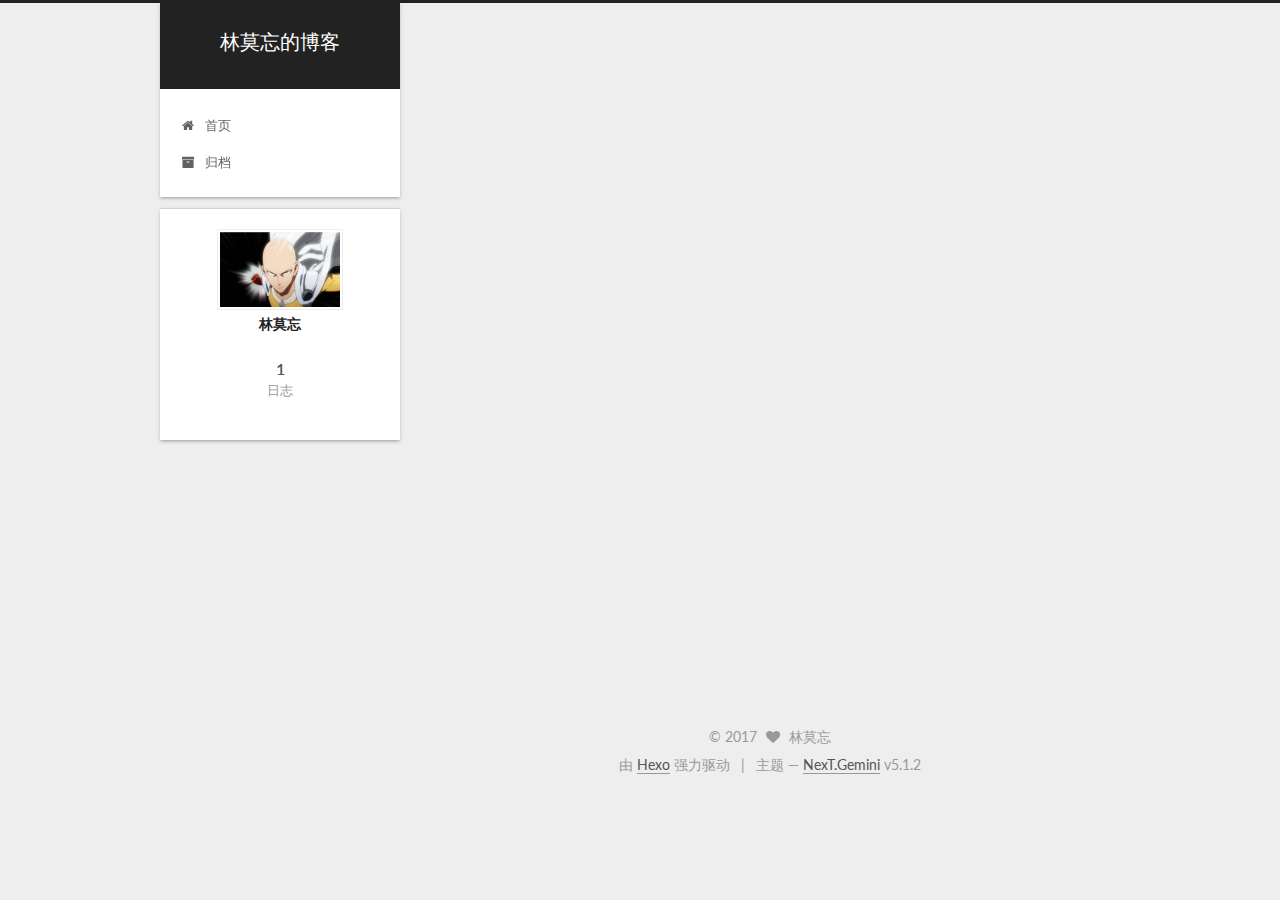
==== commit 640f8d70: "Site updated: 2017-09-01 18:18:56" ====
--- a/archives/index.html
+++ b/archives/index.html
@@ -329,7 +329,7 @@
         <div class="site-author motion-element" itemprop="author" itemscope itemtype="http://schema.org/Person">
           
             <img class="site-author-image" itemprop="image"
-              src="/images/avatar.gif"
+              src="/images/avatar.jpg"
               alt="林莫忘" />
           
             <p class="site-author-name" itemprop="name">林莫忘</p>
